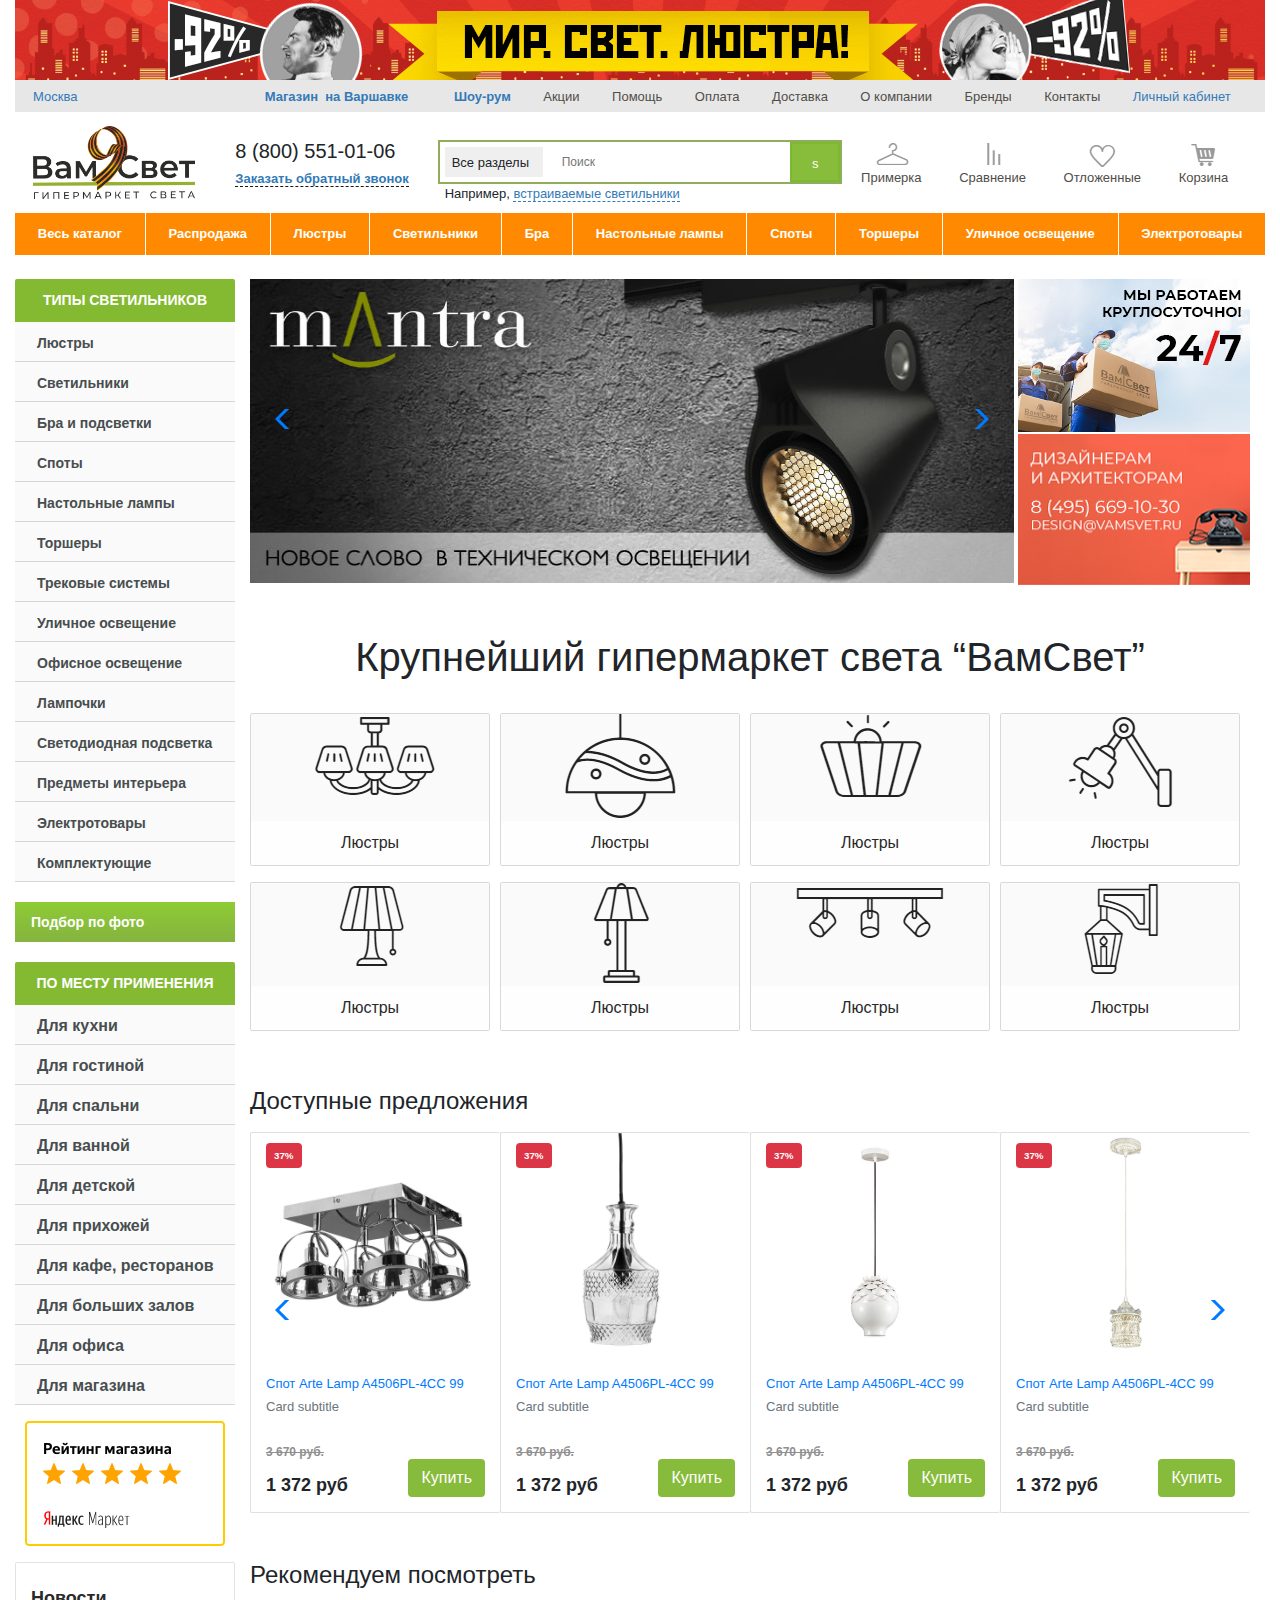
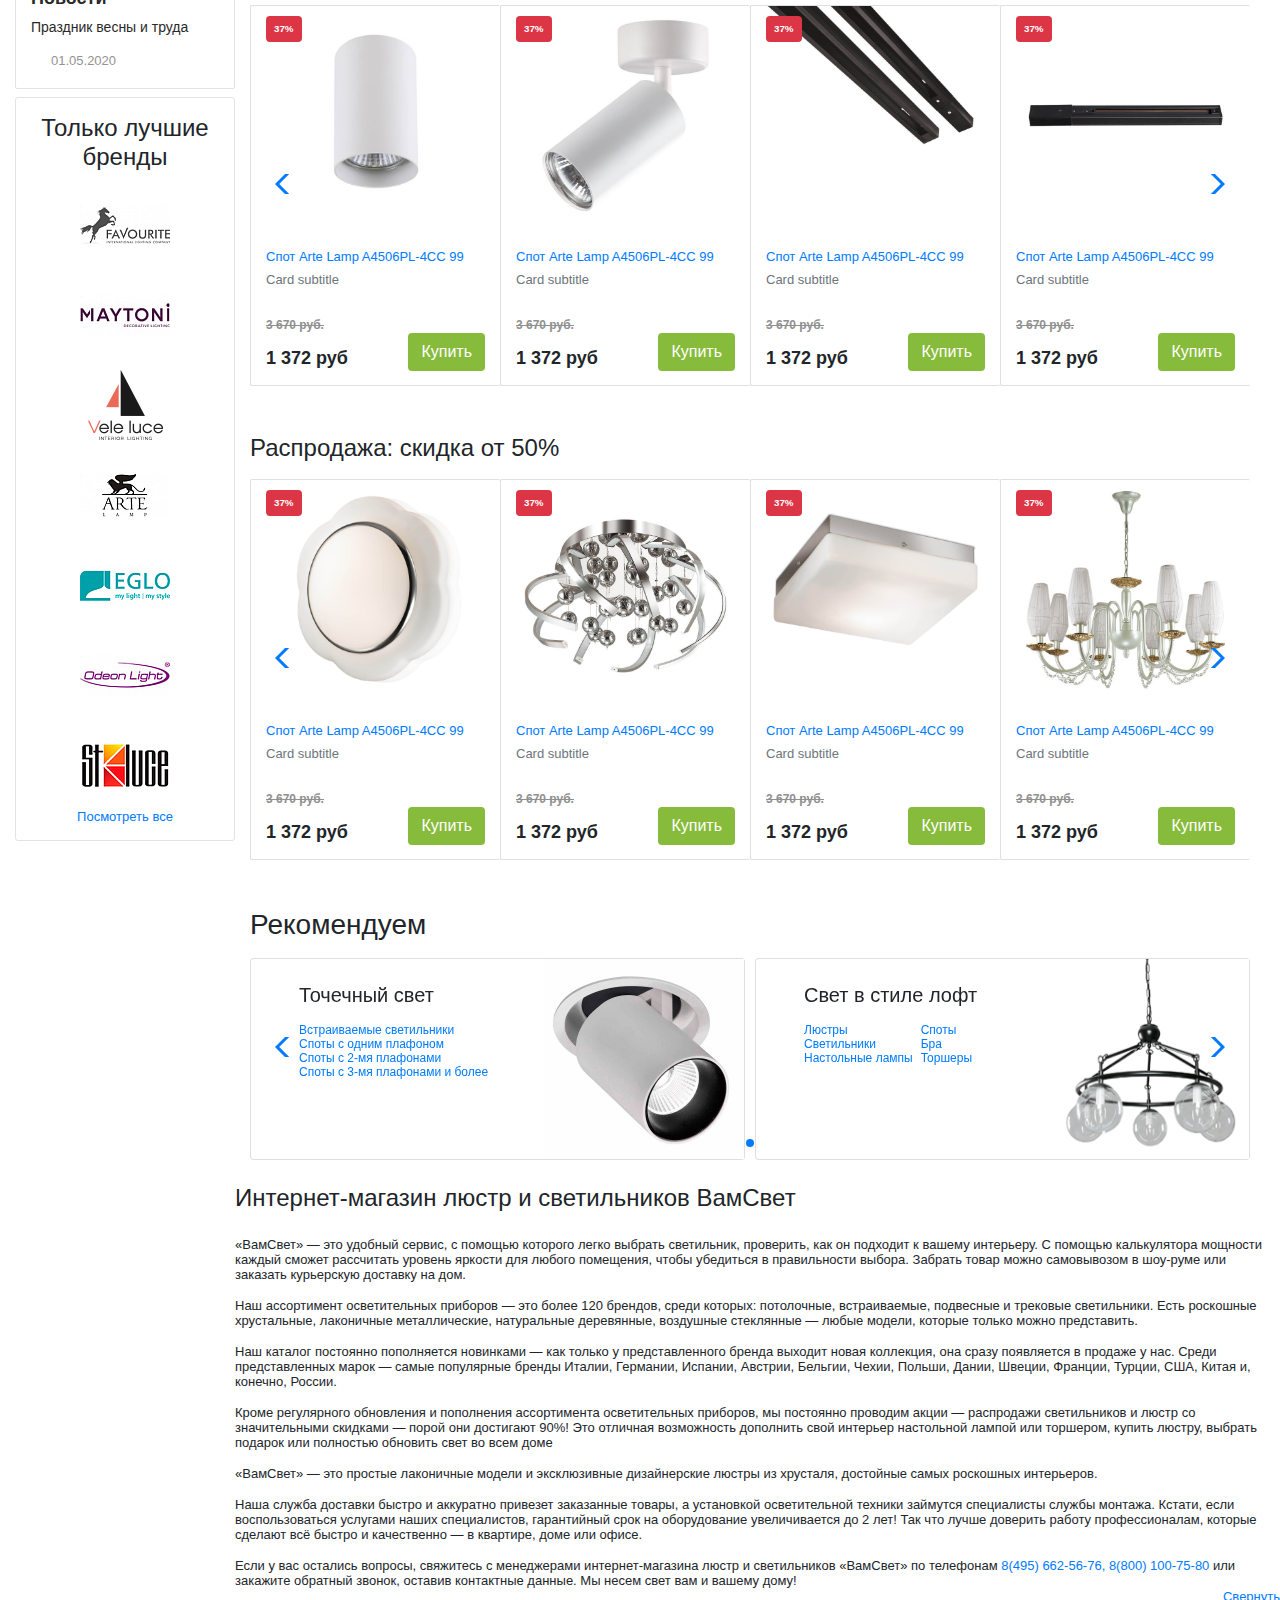
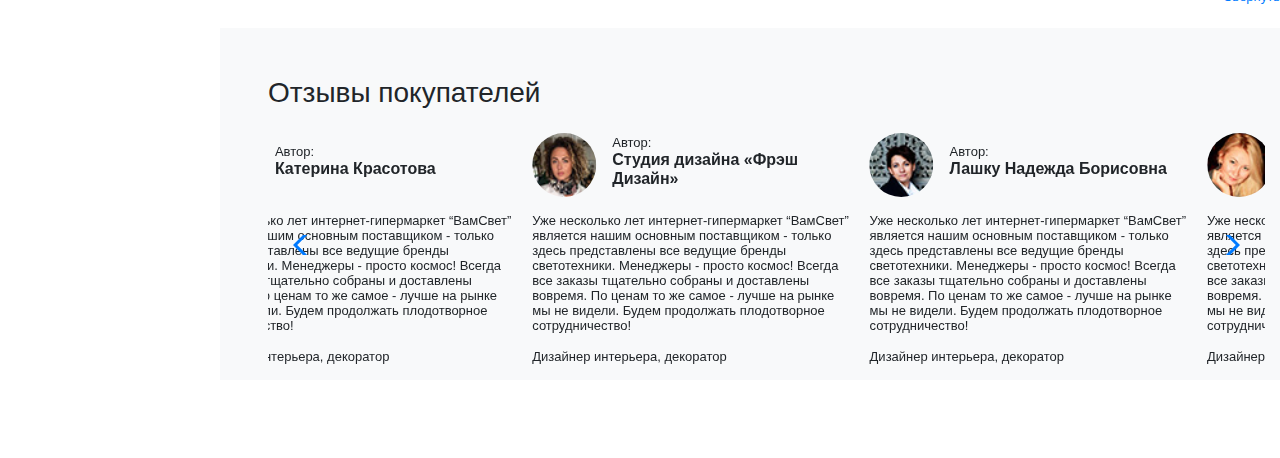
==== index.html @ 1ed05679 "Next commit" ====
<!DOCTYPE html>
<html lang="en">

<head>
    <meta charset="UTF-8">
    <meta name="viewport" content="width=device-width, initial-scale=1, shrink-to-fit=no">
    <title>Document</title>
    <link rel="stylesheet" href="css/bootstrap.min.css">
    <link rel="stylesheet" href="css/swiper.min.css">
    <link rel="stylesheet" href="css/style.css">
</head>

<body>

    <div class="wrapper">
        <div id="header" class="d-xl-none d-lg-none d-block d-sm-block d-md-block">
            <div class="header__content header-container">
                <div class="d-flex justify-content-between align-items-center">
                    <span class="header-btn">&#9776;</span>
                    <img src="img/header/vslogo_9mm.png" class="d-none d-sm-block d-md-block" width="70" alt="">
                    <div class="header-form d-none d-sm-none d-md-none">
                        <input type="text">
                    </div>
                    <img src="img/header/header-img-1.PNG">
                    <img src="img/header/header-img-2.PNG">
                    <img src="img/header/header-img-3.PNG">
                    <img src="img/header/header-img-4.PNG">
                    <img src="img/header/header-img-5.PNG">
                    <img src="img/header/header-img-6.PNG">
                    <a href="#" class="nav-1__link_1 d-md-block d-sm-block d-none">Личный ка...</a>
                </div>

            </div>
        </div>
        <div class="container">
            <div class="row top-nav">
                <div class="col-12">
                    <a href="#">
                        <img src="img/bg-h.jpeg"
                            class="mx-100 d-xl-block d-lg-block d-md-none d-sm-none d-none m-auto" />
                        <img src="img/bg-h-mob.jpeg"
                            class="mx-100 d-xl-none d-lg-none d-md-block d-sm-block d-block m-auto">
                    </a>
                </div>
            </div>
            <div class="row px-18 nav-1 no-gutters d-none d-sm-none d-md-none d-lg-flex d-xl-flex">
                <div class="col-xl-2 col-lg-1">
                    <a href="#" class="d-block nav-1__links">Москва</a>
                </div>
                <div class="col-xl-2 col-lg-1 d-flex justify-content-around">
                    <a href="#" class="nav-1__link nav-1__links   font-weight-bold">Магазин &nbsp;<span
                            class="d-xl-inline d-lg-none">
                            на Варшавке</span></a>
                </div>
                <div class="col-xl-8 col-lg-10 d-flex justify-content-around">
                    <a href="#" class="nav-1__link nav-1__links   font-weight-bold">Шоу-рум</a>
                    <a href="#" class="nav-1__link">Акции</a>
                    <a href="#" class="nav-1__link">Помощь</a>
                    <a href="#" class="nav-1__link">Оплата</a>
                    <a href="#" class="nav-1__link">Доставка</a>
                    <div class="dropdown">
                        <a href="#" class="nav-1__link">О компании</a>
                        <div class="dropdown-content">
                            <a href="#">Новости</a>
                            <a href="#">Статьи</a>
                            <a href="#">Онлайн-примерочная</a>
                            <a href="#">Подбор освещения по фото</a>
                            <a href="#">Фотогалерия</a>
                        </div>
                    </div>
                    <a href="#" class="nav-1__link">Бренды</a>
                    <a href="#" class="nav-1__link">Контакты</a>
                    <a href="#" class="nav-1__link nav-1__links  ">Личный кабинет</a>

                </div>
            </div>
            <div class="row px-18 py-14 nav-2 no-gutters d-none d-sm-none d-md-none d-lg-flex d-xl-flex">
                <div class="col-2">
                    <a href="#" class="nav-2__1-link">
                        <img src="img/header/vslogo_9m.png" class="mx-100">
                    </a>
                </div>
                <div class="col-2 nav-2-column-2">
                    <h5>8 (800) 551-01-06</h5>
                    <a href="#"><span>Заказать обратный звонок</span></a>
                </div>
                <div class="col-xl-4 col-lg-3">
                    <div class="nav-2-column-3">
                        <p>Все разделы</p>
                        <input type="text" placeholder="Поиск">
                        <button>s</button>
                        <div class="note">
                            <p>Например, <a href="#"><span>встраиваемые светильники</span></a></p>
                        </div>
                    </div>
                </div>
                <div class="col-xl-4 col-lg-4 ml-lg-3 m-xl-0 d-flex justify-content-around">
                    <div class="nav-2-column-4__block">
                        <img src="img/nav-2__img/nav-2-_img-1.PNG" class="ml-auto mr-auto" alt="">
                        <a href="#" class="dropdown">Примерка
                            <div class="dropdown-content nav-2-column-4__block__drop">
                                <h3>Примерка товары</h3>
                                <p>Добавьте товары для примерки</p>
                            </div>
                        </a>

                    </div>
                    <div class="nav-2-column-4__block">
                        <img src="img/nav-2__img/nav-2-_img-2.PNG" class="nav-2-column-4__block-img-2 ml-auto mr-auto"
                            alt="">
                        <a href="#" class="dropdown">Сравнение
                            <div class="dropdown-content nav-2-column-4__block__drop">
                                <h3>Сравнение товаров</h3>
                                <p>Добавьте товары для сравнение</p>
                            </div>
                        </a>
                    </div>
                    <div class="nav-2-column-4__block">
                        <img src="img/nav-2__img/nav-2-_img-3.PNG" class="ml-auto mr-auto" alt="">
                        <a href="#" class="dropdown">Отложенные
                            <div class="dropdown-content nav-2-column-4__block__drop">
                                <h3>Отложенные товары</h3>
                                <p>Отложите понравившиеся товары</p>
                            </div>
                        </a>
                    </div>
                    <div class="nav-2-column-4__block">
                        <img src="img/nav-2__img/nav-2-_img-4.PNG" class="ml-auto mr-auto" alt="">
                        <a href="#" class="dropdown">Корзина
                            <div class="dropdown-content nav-2-column-4__block__drop">
                                <h3>Корзина</h3>
                                <p>Добавьте товары для покупки</p>
                            </div>
                        </a>
                    </div>
                </div>
            </div>
            <div class="row no-gutters nav-3 mb-4 d-none d-sm-none d-md-none d-xl-flex d-lg-flex">
                <ul id="nav" class="col-12">
                    <li><a href="#">Весь каталог</a></li>
                    <li><a href="#">Распродажа</a></li>
                    <li><a href="#">Люстры</a></li>
                    <li><a href="#">Светильники</a></li>
                    <li><a href="#">Бра</a></li>
                    <li><a href="#">Настольные лампы</a></li>
                    <li><a href="#">Споты</a></li>
                    <li><a href="#">Торшеры</a></li>
                    <li><a href="#">Уличное освещение</a></li>
                    <li><a href="#">Электротовары</a></li>
                </ul>
            </div>
        </div>
        <div class="main mt-md-4 mt-sm-4 mt-4">
            <div class="container">
                <div class="row no-gutters">
                    <div class="col-xl-3 col-lg-3 aside d-xl-block d-lg-block d-md-none d-sm-none d-none">
                        <aside class="row-3-left-aside" id="accordion-1">
                            <h4 class="row-3-left-aside__title">ТИПЫ СВЕТИЛЬНИКОВ</h4>
                            <h3 class="h3"><a href="#">Люстры</a></h3>
                            <nav class="d-flex flex-column aside-nav">
                                <a href="#">Подвесные</a>
                                <a href="#">Потолочные</a>
                                <a href='#'>Каскадные</a>
                                <a href='#'>Хрустальные люстры</a>
                                <a href='#'>Люстры-вентиляторы</a>
                                <a href='#'>Большие люстры</a>
                                <a href='#'>Люстры на штанге</a>
                            </nav>
                            <h3 class="h3"><a href="#">Светильники</a></h3>
                            <nav class="d-flex flex-column aside-nav">
                                <a href="#">Подвесные</a>
                                <a href="#">Потолочные</a>
                                <a href="#">Настенные</a>
                                <a href="#">Настенно-потолочные</a>
                                <a href="#">Лофт светильники</a>
                                <a href="#">Гипсовые светильники</a>
                                <a href="#">Накладные светильники</a>
                                <a href="#">Встраиваемые</a>
                                <a href="#">Точечные светильники</a>
                                <a href="#">Мебельные</a>
                                <a href="#">Для растений</a>
                            </nav>

                            <h3 class="h3"><a href="#">Бра и подсветки</a></h3>
                            <nav class="d-flex flex-column aside-nav">
                                <a href="#">С 1 плафоном</a>
                                <a href="#">С 2 плафоном</a>
                                <a href="#">С 3 плафоном</a>
                                <a href="#">Гибкие бра</a>
                                <a href="#">Подсветка для зеркал</a>
                                <a href="#">Подсветка для картин</a>
                            </nav>
                            <h3 class="h3"><a href="#">Споты</a></h3>
                            <nav class="d-flex flex-column aside-nav">
                                <a href="#">С 1 плафоном</a>
                                <a href="#">С 2 плафоном</a>
                                <a href="#">С 3 плафоном</a>
                                <a href="#">Встраиваемые споты</a>
                                <a href="#">Накладные споты</a>
                            </nav>
                            <h3 class="h3"><a href="#">Настольные лампы</a></h3>
                            <nav class="d-flex flex-column aside-nav">
                                <a href="#">Декоративные</a>
                                <a href="#">Офисные</a>
                                <a href="#">Детские</a>
                                <a href="#">На прищепке</a>
                                <a href="#">На струбцине</a>
                            </nav>
                            <h3 class="h3"><a href="#">Торшеры</a></h3>
                            <nav class="d-flex flex-column aside-nav">
                                <a href="#">С 1 плафоном</a>
                                <a href="#">С 2 и более плафонами</a>
                                <a href="#">Со столиком</a>
                                <a href="#">На треноге</a>
                                <a href="#">Для чтения</a>
                                <a href="#">Изогнутые</a>
                            </nav>
                            <h3 class="h3"><a href="#">Трековые системы</a></h3>
                            <nav class="d-flex flex-column aside-nav">
                                <a href="#">Подвесные</a>
                                <a href="#">Потолочные</a>
                            </nav>
                            <h3 class="h3"><a href="#">Уличное освещение</a></h3>
                            <nav class="d-flex flex-column aside-nav">
                                <a href="#">Подвесные</a>
                                <a href="#">Потолочные</a>
                            </nav>
                            <h3 class="h3"><a href="#">Офисное освещение</a></h3>
                            <nav class="d-flex flex-column aside-nav">
                                <a href="#">Подвесные</a>
                                <a href="#">Потолочные</a>
                            </nav>
                            <h3 class="h3"><a href="#">Лампочки</a></h3>
                            <nav class="d-flex flex-column aside-nav">
                                <a href="#">Подвесные</a>
                                <a href="#">Потолочные</a>
                            </nav>
                            <h3 class="h3"><a href="#">Светодиодная подсветка</a></h3>
                            <nav class="d-flex flex-column aside-nav">
                                <a href="#">Подвесные</a>
                                <a href="#">Потолочные</a>
                            </nav>
                            <h3 class="h3"><a href="#">Предметы интерьера</a></h3>
                            <nav class="d-flex flex-column aside-nav">
                                <a href="#">Подвесные</a>
                                <a href="#">Потолочные</a>
                            </nav>
                            <h3 class="h3"><a href="#">Электротовары</a></h3>
                            <nav class="d-flex flex-column aside-nav">
                                <a href="#">Подвесные</a>
                                <a href="#">Потолочные</a>
                            </nav>
                            <h3 class="h3"><a href="#">Комплектующие</a></h3>
                            <nav class="d-flex flex-column aside-nav">
                                <a href="#">Подвесные</a>
                                <a href="#">Потолочные</a>
                            </nav>
                        </aside>
                        <aside class="row-3-left-aside-1" id="accordion-2">
                            <button class="aside-btn">Подбор по фото</button>
                            <h4 class="row-3-left-aside__title">ПО МЕСТУ ПРИМЕНЕНИЯ</h4>
                            <h3 class="h3"><a href="#">Для кухни</a></h3>
                            <nav class="d-flex flex-column aside-nav">
                                <a href="#" class="">Подвесные</a>
                                <a href="#" class="">Потолочные</a>
                            </nav>
                            <h3 class="h3"><a href="#">Для гостиной</a></h3>
                            <nav class="d-flex flex-column aside-nav">
                                <a href="#" class="">Подвесные</a>
                                <a href="#" class="">Потолочные</a>
                            </nav>
                            <h3 class="h3"><a href="#">Для спальни</a></h3>
                            <nav class="d-flex flex-column aside-nav">
                                <a href="#" class="">Подвесные</a>
                                <a href="#" class="">Потолочные</a>
                            </nav>
                            <h3 class="h3"><a href="#">Для ванной</a></h3>
                            <nav class="d-flex flex-column aside-nav">
                                <a href="#" class="">Подвесные</a>
                                <a href="#" class="">Потолочные</a>
                            </nav>
                            <h3 class="h3"><a href="#">Для детской</a></h3>
                            <nav class="d-flex flex-column aside-nav">
                                <a href="#" class="">Подвесные</a>
                                <a href="#" class="">Потолочные</a>
                            </nav>
                            <h3 class="h3"><a href="#">Для прихожей</a></h3>
                            <nav class="d-flex flex-column aside-nav">
                                <a href="#" class="">Подвесные</a>
                                <a href="#" class="">Потолочные</a>
                            </nav>
                            <h3 class="h3"><a href="#">Для кафе, ресторанов</a></h3>
                            <nav class="d-flex flex-column aside-nav">
                                <a href="#" class="">Подвесные</a>
                                <a href="#" class="">Потолочные</a>
                            </nav>
                            <h3 class="h3"><a href="#">Для больших залов</a></h3>
                            <nav class="d-flex flex-column aside-nav">
                                <a href="#" class="">Подвесные</a>
                                <a href="#" class="">Потолочные</a>
                            </nav>
                            <h3 class="h3"><a href="#">Для офиса</a></h3>
                            <nav class="d-flex flex-column aside-nav">
                                <a href="#" class="">Подвесные</a>
                                <a href="#" class="">Потолочные</a>
                            </nav>
                            <h3 class="h3"><a href="#">Для магазина</a></h3>
                            </details>
                        </aside>
                        <div class="mt-3 mb-3 text-center">
                            <img src="img/rating.png">
                        </div>
                        <div class="row-3__news">
                            <a href="#">Новости</a>
                            <a href="#">Праздник весны и труда</a>
                            <div class="row-3__news_date">01.05.2020</div>
                        </div>
                        <div class="row-3__brands">
                            <h4>Только лучшие бренды</h4>
                            <nav class="brands-nav">
                                <a href="#"><img src="img/Logo-2.jpg"></a>
                                <a href="#"><img src="img/Logo-3.jpg"></a>
                                <a href="#"><img src="img/Logo-4.png"></a>
                                <a href="#"><img src="img/Logo-5.png"></a>
                                <a href="#"><img src="img/Logo-6.png"></a>
                                <a href="#"><img src="img/Logo-7.jpg"></a>
                                <a href="#"><img src="img/Logo-8.png"></a>
                            </nav>
                            <a href="#">Посмотреть все</a>
                        </div>
                    </div>
                    <div class="col-xl-9 col-lg-9 main-content col-md-12 col-sm-12 col-12">
                        <div class="row no-gutters px-15">
                            <div class="col-xl-9 col-lg-10 first-slider col-md-12 col-sm-12 col-12  pr-1">
                                <div class="swiper-container swiper-container_3">
                                    <div class="swiper-wrapper">
                                        <div class="swiper-slide">
                                            <img src="img/slider/slide_1.jpg" class="mx-100 my-304">
                                        </div>
                                        <div class="swiper-slide">
                                            <img src="img/slider/slide_2.jpg" class="mx-100 my-304">
                                        </div>
                                        <div class="swiper-slide">
                                            <img src="img/slider/slide_3.jpg" class="mx-100 my-304">
                                        </div>
                                        <div class="swiper-slide">
                                            <img src="img/slider/slide_4.jpg" class="mx-100 my-304">
                                        </div>
                                    </div>

                                    <!-- Add Arrows -->
                                    <div class="swiper-button-next"></div>
                                    <div class="swiper-button-prev"></div>
                                </div>
                            </div>
                            <div
                                class="col-xl-3 col-lg-2 my-304 right-aside d-xl-block d-lg-block d-md-none d-sm-none d-none">
                                <div class="right-aside__img_block">
                                    <img src="img/slider/aside_img_1.png" class="mx-100 my-100" alt="">
                                </div>
                                <div class="w-100  mb-1"></div>
                                <div class="right-aside__img_block">
                                    <img src="img/slider/aside_img_2.png" class="mx-100 my-100" alt="">
                                </div>
                            </div>
                        </div>

                        <div class="row no-gutters px-15 mt-5">
                            <div class="col">
                                <h1 class="ml-auto mr-auto text-center">Крупнейший гипермаркет света “ВамСвет”</h1>
                            </div>
                            <div class="w-100 mb-4"></div>
                            <div class="col">
                                <div
                                    class="row no-gutters flex-xl-nowrap flex-lg-nowrap flex-md-nowrap flex-sm-wrap flex-wrap">
                                    <div class="col-xl-3 col-lg-3 col-md-3 col-sm-12 col-12 mb-2">
                                        <div class="box d-xl-flex d-lg-flex d-md-block d-sm-flex d-flex">
                                            <div class="box-img">
                                                <img src="img/main-img/main-img.PNG" class="mx-100 my-100" alt="">
                                            </div>
                                            <div class="box-link">
                                                <a href="#">Люстры</a>
                                            </div>
                                            <nav
                                                class="box-nav text-center d-none d-sm-none d-md-block d-lg-block d-lg-block">
                                                <a href='#'>Потолочные</a>
                                                <a href='#'>Подвесные</a>
                                                <a href='#'>Каскадные</a>
                                                <a href='#'>Хрустальные люстры</a>
                                                <a href='#'>Люстры-вентиляторы</a>
                                                <a href='#'>Большие люстры</a>
                                                <a href='#'>Люстры на штанге</a>
                                            </nav>
                                        </div>
                                    </div>
                                    <div class="col-xl-3 col-lg-3 col-md-3 col-sm-12 col-12 mb-2">
                                        <div class="box d-xl-flex d-lg-flex d-md-block d-sm-flex d-flex">
                                            <div class="box-img">
                                                <img src="img/main-img/main-img-1.PNG" class="mx-100 my-100" alt="">
                                            </div>
                                            <div class="box-link">
                                                <a href="#">Люстры</a>
                                            </div>
                                            <nav
                                                class="box-nav text-center d-none d-sm-none d-md-block d-lg-block d-lg-block">
                                                <a href='#'>Потолочные</a>
                                                <a href='#'>Подвесные</a>
                                                <a href='#'>Каскадные</a>
                                                <a href='#'>Хрустальные люстры</a>
                                                <a href='#'>Люстры-вентиляторы</a>
                                                <a href='#'>Большие люстры</a>
                                                <a href='#'>Люстры на штанге</a>
                                            </nav>
                                        </div>
                                    </div>
                                    <div class="col-xl-3 col-lg-3 col-md-3 col-sm-12 col-12 mb-2">
                                        <div class="box d-xl-flex d-lg-flex d-md-block d-sm-flex d-flex">
                                            <div class="box-img">
                                                <img src="img/main-img/main-img-2.PNG" class="mx-100 my-100" alt="">
                                            </div>
                                            <div class="box-link">
                                                <a href="#">Люстры</a>
                                            </div>
                                            <nav
                                                class="box-nav text-center d-none d-sm-none d-md-block d-lg-block d-lg-block">
                                                <a href='#'>Потолочные</a>
                                                <a href='#'>Подвесные</a>
                                                <a href='#'>Каскадные</a>
                                                <a href='#'>Хрустальные люстры</a>
                                                <a href='#'>Люстры-вентиляторы</a>
                                                <a href='#'>Большие люстры</a>
                                                <a href='#'>Люстры на штанге</a>
                                            </nav>
                                        </div>
                                    </div>
                                    <div class="col-xl-3 col-lg-3 col-md-3 col-sm-12  col-12 mb-2">
                                        <div class="box d-xl-flex d-lg-flex d-md-block d-sm-flex d-flex">
                                            <div class="box-img">
                                                <img src="img/main-img/main-img-3.PNG" class="mx-100 my-100" alt="">
                                            </div>
                                            <div class="box-link">
                                                <a href="#">Люстры</a>
                                            </div>
                                            <nav
                                                class="box-nav text-center d-none d-sm-none d-md-block d-lg-block d-lg-block">
                                                <a href='#'>Потолочные</a>
                                                <a href='#'>Подвесные</a>
                                                <a href='#'>Каскадные</a>
                                                <a href='#'>Хрустальные люстры</a>
                                                <a href='#'>Люстры-вентиляторы</a>
                                                <a href='#'>Большие люстры</a>
                                                <a href='#'>Люстры на штанге</a>
                                            </nav>
                                        </div>
                                    </div>

                                </div>
                                <div class="w-100 mb-2"></div>
                                <div
                                    class="row no-gutters flex-xl-nowrap flex-lg-nowrap flex-md-nowrap flex-sm-wrap flex-wrap">
                                    <div class="col-xl-3 col-lg-3 col-md-3 col-sm-12 col-12 mb-2">
                                        <div class="box d-xl-flex d-lg-flex d-md-block d-sm-flex d-flex">
                                            <div class="box-img">
                                                <img src="img/main-img/main-img-4.PNG" class="mx-100 my-100" alt="">
                                            </div>
                                            <div class="box-link">
                                                <a href="#">Люстры</a>
                                            </div>
                                            <nav
                                                class="box-nav text-center d-none d-sm-none d-md-block d-lg-block d-lg-block">
                                                <a href='#'>Потолочные</a>
                                                <a href='#'>Подвесные</a>
                                                <a href='#'>Каскадные</a>
                                                <a href='#'>Хрустальные люстры</a>
                                                <a href='#'>Люстры-вентиляторы</a>
                                                <a href='#'>Большие люстры</a>
                                                <a href='#'>Люстры на штанге</a>
                                            </nav>
                                        </div>
                                    </div>
                                    <div class="col-xl-3 col-lg-3 col-md-3 col-sm-12 col-12 mb-2">
                                        <div class="box d-xl-flex d-lg-flex d-md-block d-sm-flex d-flex">
                                            <div class="box-img">
                                                <img src="img/main-img/main-img-5.PNG" class="mx-100 my-100" alt="">
                                            </div>
                                            <div class="box-link">
                                                <a href="#">Люстры</a>
                                            </div>
                                            <nav
                                                class="box-nav text-center d-none d-sm-none d-md-block d-lg-block d-lg-block">
                                                <a href='#'>Потолочные</a>
                                                <a href='#'>Подвесные</a>
                                                <a href='#'>Каскадные</a>
                                                <a href='#'>Хрустальные люстры</a>
                                                <a href='#'>Люстры-вентиляторы</a>
                                                <a href='#'>Большие люстры</a>
                                                <a href='#'>Люстры на штанге</a>
                                            </nav>
                                        </div>
                                    </div>
                                    <div class="col-xl-3 col-lg-3 col-md-3 col-sm-12 col-12 mb-2">
                                        <div class="box d-xl-flex d-lg-flex d-md-block d-sm-flex d-flex">
                                            <div class="box-img">
                                                <img src="img/main-img/main-img-6.PNG" class="mx-100 my-100" alt="">
                                            </div>
                                            <div class="box-link">
                                                <a href="#">Люстры</a>
                                            </div>
                                            <nav
                                                class="box-nav text-center d-none d-sm-none d-md-block d-lg-block d-lg-block">
                                                <a href='#'>Потолочные</a>
                                                <a href='#'>Подвесные</a>
                                                <a href='#'>Каскадные</a>
                                                <a href='#'>Хрустальные люстры</a>
                                                <a href='#'>Люстры-вентиляторы</a>
                                                <a href='#'>Большие люстры</a>
                                                <a href='#'>Люстры на штанге</a>
                                            </nav>
                                        </div>
                                    </div>
                                    <div class="col-xl-3 col-lg-3 col-md-3 col-sm-12  col-12 mb-2">
                                        <div class="box d-xl-flex d-lg-flex d-md-block d-sm-flex d-flex">
                                            <div class="box-img">
                                                <img src="img/main-img/main-img-7.PNG" class="mx-100 my-100" alt="">
                                            </div>
                                            <div class="box-link">
                                                <a href="#">Люстры</a>
                                            </div>
                                            <nav
                                                class="box-nav text-center d-none d-sm-none d-md-block d-lg-block d-lg-block">
                                                <a href='#'>Потолочные</a>
                                                <a href='#'>Подвесные</a>
                                                <a href='#'>Каскадные</a>
                                                <a href='#'>Хрустальные люстры</a>
                                                <a href='#'>Люстры-вентиляторы</a>
                                                <a href='#'>Большие люстры</a>
                                                <a href='#'>Люстры на штанге</a>
                                            </nav>
                                        </div>
                                    </div>

                                </div>
                            </div>
                        </div>

                        <div class="row no-gutters px-15 mt-5">
                            <div class="col mb-2">
                                <h4>Доступные предложения</h4>
                            </div>
                        </div>

                        <div class="row no-gutters px-15">
                            <div class="swiper-container">
                                <div class="swiper-wrapper">
                                    <div class="swiper-slide">
                                        <div class="ownCard px-15">
                                            <a href="#" class="ownCardImgLink mb-4">
                                                <span class="badge badge-danger p-2">37%</span>
                                                <img src="img/gallery/row-3-cardImg-1.jpeg" class="mx-100" alt="">
                                            </a>
                                            <div class="ownCardInfo d-flex flex-column">
                                                <a href="#">Спот Arte Lamp A4506PL-4CC 99</a>
                                                <p class="text-muted pt-2">Card subtitle</p>
                                            </div> 
                                            <div class="ownCardBottom">
                                                <div class="ownCardBottom-text">
                                                    <p><s>3 670 руб.</s></p>
                                                    <p>1 372 руб</p>
                                                </div>
                                                <button class="btn">Купить</button>
                                            </div>
                                        </div>
                                    </div>
                                    <div class="swiper-slide">
                                        <div class="ownCard px-15">
                                            <a href="#" class="ownCardImgLink mb-4">
                                                <span class="badge badge-danger p-2">37%</span>
                                                <img src="img/gallery/row-3-cardImg-2.jpeg" class="mx-100" alt="">
                                            </a>
                                            <div class="ownCardInfo d-flex flex-column">
                                                <a href="#">Спот Arte Lamp A4506PL-4CC 99</a>
                                                <p class="text-muted pt-2">Card subtitle</p>
                                            </div> 
                                            <div class="ownCardBottom">
                                                <div class="ownCardBottom-text">
                                                    <p><s>3 670 руб.</s></p>
                                                    <p>1 372 руб</p>
                                                </div>
                                                <button class="btn">Купить</button>
                                            </div>
                                        </div>
                                    </div>
                                    <div class="swiper-slide">
                                        <div class="ownCard px-15">
                                            <a href="#" class="ownCardImgLink mb-4">
                                                <span class="badge badge-danger p-2">37%</span>
                                                <img src="img/gallery/row-3-cardImg-3.jpeg" class="mx-100" alt="">
                                            </a>
                                            <div class="ownCardInfo d-flex flex-column">
                                                <a href="#">Спот Arte Lamp A4506PL-4CC 99</a>
                                                <p class="text-muted pt-2">Card subtitle</p>
                                            </div> 
                                            <div class="ownCardBottom">
                                                <div class="ownCardBottom-text">
                                                    <p><s>3 670 руб.</s></p>
                                                    <p>1 372 руб</p>
                                                </div>
                                                <button class="btn">Купить</button>
                                            </div>
                                        </div>
                                    </div>
                                    <div class="swiper-slide">
                                        <div class="ownCard px-15">
                                            <a href="#" class="ownCardImgLink mb-4">
                                                <span class="badge badge-danger p-2">37%</span>
                                                <img src="img/gallery/row-3-cardImg-4.jpeg" class="mx-100" alt="">
                                            </a>
                                            <div class="ownCardInfo d-flex flex-column">
                                                <a href="#">Спот Arte Lamp A4506PL-4CC 99</a>
                                                <p class="text-muted pt-2">Card subtitle</p>
                                            </div> 
                                            <div class="ownCardBottom">
                                                <div class="ownCardBottom-text">
                                                    <p><s>3 670 руб.</s></p>
                                                    <p>1 372 руб</p>
                                                </div>
                                                <button class="btn">Купить</button>
                                            </div>
                                        </div>
                                </div>
                            </div>

                            <div class="swiper-button-next"></div>
                            <div class="swiper-button-prev"></div>
                        </div>

                    </div>

                    <div class="row no-gutters px-15 mt-5">
                        <div class="col mb-2">
                            <h4>Рекомендуем посмотреть</h4>
                        </div>
                    </div>

                    <div class="row no-gutters px-15">
                        <div class="swiper-container">
                            <div class="swiper-wrapper">
                                <div class="swiper-slide">
                                    <div class="ownCard px-15">
                                        <a href="#" class="ownCardImgLink mb-4">
                                            <span class="badge badge-danger p-2">37%</span>
                                            <img src="img/gallery/gallery-img_1.jpeg" class="mx-100" alt="">
                                        </a>
                                        <div class="ownCardInfo d-flex flex-column">
                                            <a href="#">Спот Arte Lamp A4506PL-4CC 99</a>
                                            <p class="text-muted pt-2">Card subtitle</p>
                                        </div> 
                                        <div class="ownCardBottom">
                                            <div class="ownCardBottom-text">
                                                <p><s>3 670 руб.</s></p>
                                                <p>1 372 руб</p>
                                            </div>
                                            <button class="btn">Купить</button>
                                        </div>
                                    </div>
                                </div>
                                <div class="swiper-slide">
                                    <div class="ownCard px-15">
                                        <a href="#" class="ownCardImgLink mb-4">
                                            <span class="badge badge-danger p-2">37%</span>
                                            <img src="img/gallery/gallery-img_2.jpeg" class="mx-100" alt="">
                                        </a>
                                        <div class="ownCardInfo d-flex flex-column">
                                            <a href="#">Спот Arte Lamp A4506PL-4CC 99</a>
                                            <p class="text-muted pt-2">Card subtitle</p>
                                        </div> 
                                        <div class="ownCardBottom">
                                            <div class="ownCardBottom-text">
                                                <p><s>3 670 руб.</s></p>
                                                <p>1 372 руб</p>
                                            </div>
                                            <button class="btn">Купить</button>
                                        </div>
                                    </div>
                                </div>
                                <div class="swiper-slide">
                                    <div class="ownCard px-15">
                                        <a href="#" class="ownCardImgLink mb-4">
                                            <span class="badge badge-danger p-2">37%</span>
                                            <img src="img/gallery/gallery-img_3.jpeg" class="mx-100" alt="">
                                        </a>
                                        <div class="ownCardInfo d-flex flex-column">
                                            <a href="#">Спот Arte Lamp A4506PL-4CC 99</a>
                                            <p class="text-muted pt-2">Card subtitle</p>
                                        </div> 
                                        <div class="ownCardBottom">
                                            <div class="ownCardBottom-text">
                                                <p><s>3 670 руб.</s></p>
                                                <p>1 372 руб</p>
                                            </div>
                                            <button class="btn">Купить</button>
                                        </div>
                                    </div>
                                </div>
                                <div class="swiper-slide">
                                    <div class="ownCard px-15">
                                        <a href="#" class="ownCardImgLink mb-4">
                                            <span class="badge badge-danger p-2">37%</span>
                                            <img src="img/gallery/gallery-img_4.jpeg" class="mx-100" alt="">
                                        </a>
                                        <div class="ownCardInfo d-flex flex-column">
                                            <a href="#">Спот Arte Lamp A4506PL-4CC 99</a>
                                            <p class="text-muted pt-2">Card subtitle</p>
                                        </div> 
                                        <div class="ownCardBottom">
                                            <div class="ownCardBottom-text">
                                                <p><s>3 670 руб.</s></p>
                                                <p>1 372 руб</p>
                                            </div>
                                            <button class="btn">Купить</button>
                                        </div>
                                    </div>
                            </div>
                        </div>

                        <div class="swiper-button-next"></div>
                        <div class="swiper-button-prev"></div>
                    </div>

                </div>

                <div class="row no-gutters px-15 mt-5">
                    <div class="col mb-2">
                        <h4>Распродажа: скидка от 50%</h4>
                    </div>
                </div>

                <div class="row no-gutters px-15">
                    <div class="swiper-container">
                        <div class="swiper-wrapper">
                            <div class="swiper-slide">
                                <div class="ownCard px-15">
                                    <a href="#" class="ownCardImgLink mb-4">
                                        <span class="badge badge-danger p-2">37%</span>
                                        <img src="img/gallery/sellout_img-1.jpeg" class="mx-100" alt="">
                                    </a>
                                    <div class="ownCardInfo d-flex flex-column">
                                        <a href="#">Спот Arte Lamp A4506PL-4CC 99</a>
                                        <p class="text-muted pt-2">Card subtitle</p>
                                    </div> 
                                    <div class="ownCardBottom">
                                        <div class="ownCardBottom-text">
                                            <p><s>3 670 руб.</s></p>
                                            <p>1 372 руб</p>
                                        </div>
                                        <button class="btn">Купить</button>
                                    </div>
                                </div>
                            </div>
                            <div class="swiper-slide">
                                <div class="ownCard px-15">
                                    <a href="#" class="ownCardImgLink mb-4">
                                        <span class="badge badge-danger p-2">37%</span>
                                        <img src="img/gallery/sellout_img-2.jpeg" class="mx-100" alt="">
                                    </a>
                                    <div class="ownCardInfo d-flex flex-column">
                                        <a href="#">Спот Arte Lamp A4506PL-4CC 99</a>
                                        <p class="text-muted pt-2">Card subtitle</p>
                                    </div> 
                                    <div class="ownCardBottom">
                                        <div class="ownCardBottom-text">
                                            <p><s>3 670 руб.</s></p>
                                            <p>1 372 руб</p>
                                        </div>
                                        <button class="btn">Купить</button>
                                    </div>
                                </div>
                            </div>
                            <div class="swiper-slide">
                                <div class="ownCard px-15">
                                    <a href="#" class="ownCardImgLink mb-4">
                                        <span class="badge badge-danger p-2">37%</span>
                                        <img src="img/gallery/sellout_img-3.jpeg" class="mx-100" alt="">
                                    </a>
                                    <div class="ownCardInfo d-flex flex-column">
                                        <a href="#">Спот Arte Lamp A4506PL-4CC 99</a>
                                        <p class="text-muted pt-2">Card subtitle</p>
                                    </div> 
                                    <div class="ownCardBottom">
                                        <div class="ownCardBottom-text">
                                            <p><s>3 670 руб.</s></p>
                                            <p>1 372 руб</p>
                                        </div>
                                        <button class="btn">Купить</button>
                                    </div>
                                </div>
                            </div>
                            <div class="swiper-slide">
                                <div class="ownCard px-15">
                                    <a href="#" class="ownCardImgLink mb-4">
                                        <span class="badge badge-danger p-2">37%</span>
                                        <img src="img/gallery/sellout_img-4.jpeg" class="mx-100" alt="">
                                    </a>
                                    <div class="ownCardInfo d-flex flex-column">
                                        <a href="#">Спот Arte Lamp A4506PL-4CC 99</a>
                                        <p class="text-muted pt-2">Card subtitle</p>
                                    </div> 
                                    <div class="ownCardBottom">
                                        <div class="ownCardBottom-text">
                                            <p><s>3 670 руб.</s></p>
                                            <p>1 372 руб</p>
                                        </div>
                                        <button class="btn">Купить</button>
                                    </div>
                                </div>
                        </div>
                    </div>

                    <div class="swiper-button-next"></div>
                    <div class="swiper-button-prev"></div>
                </div>

            </div>

            <div class="row no-gutters px-15 mt-5">
                <div class="col mb-2">
                    <h3>Рекомендуем</h3>
                </div>
            </div>

            <div class="row no-gutters px-15 mb-4">
                <div class="swiper-container_1 swiper-container">
                    <div class="swiper-wrapper">
                        <div class="swiper-slide">
                            <div class="card">
                                <div class="media">
                                    <div class="media-body pl-5 pt-4">
                                        <h5 class="mt-0 mb-3">Точечный свет</h5>
                                        <nav class="d-flex flex-column media-nav">
                                            <a href="#" class="media-link">Встраиваемые светильники</a>
                                            <a href="#" class="media-link">Споты с одним плафоном</a>
                                            <a href="#" class="media-link">Споты с 2-мя плафонами</a>
                                            <a href="#" class="media-link">Споты с 3-мя плафонами и более</a>
                                        </nav>
                                    </div>
                                    <img class="d-flex ml-3" src="img/rec_img_4.png" width="200" height="200"
                                        alt="Generic placeholder image">
                                </div>

                            </div>
                        </div>
                        <div class="swiper-slide">
                            <div class="card">
                                <div class="media">
                                    <div class="media-body pl-5 pt-4">
                                        <h5 class="mt-0 mb-3">Свет в стиле лофт</h5>
                                        <nav class="d-flex media-nav">
                                            <div class="d-flex flex-column mr-2">
                                                <a href="#" class="media-link">Люстры</a>
                                                <a href="#" class="media-link">Светильники</a>
                                                <a href="#" class="media-link">Настольные лампы</a>
                                            </div>
                                            <div class="d-flex flex-column">
                                                <a href="#" class="media-link">Споты</a>
                                                <a href="#" class="media-link">Бра</a>
                                                <a href="#" class="media-link">Торшеры</a>
                                            </div>

                                        </nav>
                                    </div>
                                    <img class="d-flex ml-3" src="img/rec_img_2.png" width="200" height="200"
                                        alt="Generic placeholder image">
                                </div>
                            </div>
                        </div>
                        <div class="swiper-slide">
                            <div class="card">
                                <div class="media">
                                    <div class="media-body pl-5 pt-4">
                                        <h5 class="mt-0 mb-3">Освещение для натяжных потолков</h5>
                                        <nav class="d-flex flex-column media-nav">
                                            <a href="#" class="media-link">Люстры</a>
                                            <a href="#" class="media-link">Светильники</a>
                                        </nav>
                                    </div>
                                    <img class="d-flex ml-3" src="img/rec_img_1.png" width="200" height="200"
                                        alt="Generic placeholder image">
                                </div>
                            </div>
                        </div>
                    </div>
                    <div class="swiper-pagination"></div>   
                    <div class="swiper-button-next"></div>
                    <div class="swiper-button-prev"></div>
                </div>
            </div>

            <div class="row mb-3 px-15">
                <h4>Интернет-магазин люстр и светильников ВамСвет</h4>
            </div>
            <div class="row position-relative mb-4 px-15">
                <p class="internetShop__description">«ВамСвет» — это удобный сервис, с помощью которого легко
                    выбрать
                    светильник, проверить, как он подходит к вашему интерьеру. С помощью калькулятора мощности
                    каждый
                    сможет рассчитать уровень яркости для любого помещения, чтобы убедиться в правильности выбора.
                    Забрать товар можно самовывозом в шоу-руме или заказать курьерскую доставку на дом.</p>
                <p class="internetShop__description">Наш ассортимент осветительных приборов — это более 120 брендов,
                    среди которых: потолочные, встраиваемые, подвесные и трековые светильники. Есть роскошные
                    хрустальные, лаконичные металлические, натуральные деревянные, воздушные стеклянные — любые
                    модели,
                    которые только можно представить.</p>
                <p class="internetShop__description">Наш каталог постоянно пополняется новинками — как только у
                    представленного бренда выходит новая коллекция, она сразу появляется в продаже у нас. Среди
                    представленных марок — самые популярные бренды Италии, Германии, Испании, Австрии, Бельгии,
                    Чехии,
                    Польши, Дании, Швеции, Франции, Турции, США, Китая и, конечно, России.</p>
                <p class="internetShop__description">Кроме регулярного обновления и пополнения ассортимента
                    осветительных приборов, мы постоянно проводим акции — распродажи светильников и люстр со
                    значительными скидками — порой они достигают 90%! Это отличная возможность дополнить свой
                    интерьер
                    настольной лампой или торшером, купить люстру, выбрать подарок или полностью обновить свет во
                    всем
                    доме</p>
                <p class="internetShop__description">«ВамСвет» — это простые лаконичные модели и эксклюзивные
                    дизайнерские люстры из хрусталя, достойные самых роскошных интерьеров.</p>
                <p class="internetShop__description">Наша служба доставки быстро и аккуратно привезет заказанные
                    товары,
                    а установкой осветительной техники займутся специалисты службы монтажа. Кстати, если
                    воспользоваться
                    услугами наших специалистов, гарантийный срок на оборудование увеличивается до 2 лет! Так что
                    лучше
                    доверить работу профессионалам, которые сделают всё быстро и качественно — в квартире, доме или
                    офисе.</p>
                <p class="internetShop__description">Если у вас остались вопросы, свяжитесь с менеджерами
                    интернет-магазина люстр и светильников «ВамСвет» по телефонам
                    <a href="#">8(495) 662-56-76, 8(800) 100-75-80</a> или закажите обратный звонок, оставив
                    контактные
                    данные. Мы несем свет вам и вашему дому!
                </p>
                <a href="#" class="position-absolute right-0 bottom-0">Свернуть</a>
            </div>

            <div class="row bg-light mb-5 d-xl-flex d-lg-flex d-md-none d-sm-none d-none">
                <div class="col-12 pl-5 pt-5">
                    <h3>Отзывы покупателей</h3>
                </div>
                <div class="col pl-5 pt-3">
                    <div class="swiper-container_2 swiper-container">
                        <div class="swiper-wrapper">
                            <div class="swiper-slide">
                                <div class="media  d-flex align-items-start mb-3">
                                    <img class="d-flex mr-3 rounded-circle" src="img/review_1.jpg"
                                        style="width: 64px; height: 64px;">
                                    <div class="media-body align-self-center d-flex flex-column">
                                        <span class="mt-0">Автор:</span>
                                        <h6><strong>Студия дизайна «Фрэш Дизайн»</strong></h6>
                                    </div>
                                </div>
                                <div class="content-buyers">
                                    <p>
                                        Уже несколько лет интернет-гипермаркет “ВамСвет” является нашим основным
                                        поставщиком - только здесь
                                        представлены все ведущие бренды светотехники. Менеджеры - просто космос!
                                        Всегда все заказы тщательно
                                        собраны и доставлены вовремя. По ценам то же самое - лучше на рынке мы не
                                        видели. Будем продолжать
                                        плодотворное сотрудничество!
                                    </p>
                                </div>
                                <div class="footer-buyers">
                                    <p>Дизайнер интерьера, декоратор</p>
                                </div>
                            </div>
                            <div class="swiper-slide">
                                <div class="media d-flex align-items-start mb-3">
                                    <img class="d-flex mr-3 rounded-circle" src="img/review_2.jpg"
                                        style="width: 64px; height: 64px;">
                                    <div class="media-body align-self-center d-flex flex-column">
                                        <span class="mt-0">Автор:</span>
                                        <h6><strong>Лашку Надежда Борисовна</strong></h6>
                                    </div>
                                </div>
                                <div class="content-buyers ">
                                    <p>
                                        Уже несколько лет интернет-гипермаркет “ВамСвет” является нашим основным
                                        поставщиком - только здесь
                                        представлены все ведущие бренды светотехники. Менеджеры - просто космос!
                                        Всегда все заказы тщательно
                                        собраны и доставлены вовремя. По ценам то же самое - лучше на рынке мы не
                                        видели. Будем продолжать
                                        плодотворное сотрудничество!
                                    </p>
                                </div>
                                <div class="footer-buyers">
                                    <p>Дизайнер интерьера, декоратор</p>
                                </div>
                            </div>
                            <div class="swiper-slide">
                                <div class="media  d-flex align-items-start mb-3">
                                    <img class="d-flex mr-3 rounded-circle" src="img/review_3.jpg"
                                        style="width: 64px; height: 64px;">
                                    <div class="media-body align-self-center d-flex flex-column">
                                        <span class="mt-0">Автор:</span>
                                        <h6><strong>Катерина Красотова</strong></h6>
                                    </div>
                                </div>
                                <div class="content-buyers content-buyers-3">
                                    <p>
                                        Уже несколько лет интернет-гипермаркет “ВамСвет” является нашим основным
                                        поставщиком - только здесь
                                        представлены все ведущие бренды светотехники. Менеджеры - просто космос!
                                        Всегда все заказы тщательно
                                        собраны и доставлены вовремя. По ценам то же самое - лучше на рынке мы не
                                        видели. Будем продолжать
                                        плодотворное сотрудничество!
                                    </p>
                                </div>
                                <div class="footer-buyers">
                                    <p>Дизайнер интерьера, декоратор</p>
                                </div>
                            </div>
                        </div>

                        <!-- <div class="swiper-pagination"></div> -->
                        <div class="swiper-button-next"></div>
                        <div class="swiper-button-prev"></div>
                    </div>
                </div>
           
            </div>




                </div>
            </div>
        </div>










    </div>





































    </div>
    <script src="js/swiper.min.js"></script>
    <script src="js/main.js"></script>
</body>

</html>
---- css/style.css ----
* {
    margin: 0;
    padding: 0;
    box-sizing: border-box;
}

html {
    scroll-behavior: smooth;
}

body {
    font: 13px Arial, Helvetica, sans-serif;
}

:root {
    --firstColor: #337ab7;
    --secondColor: #504d48;
    --thirdColor: #CC0000;
    --fourColor: #90ad59;
    --fiveColor: #E8E7E7;
}


a {
    text-decoration: none;
}

a:hover {
    text-decoration: none;
}

.mx-100 {
    max-width: 100%;
}

.container {
    position: relative;
    max-width: 1280px;
}


/*  own-paddings  */
.px-18 {
    padding-left: 18px;
    padding-right: 18px;
}

.py-14 {
    padding-top: 14px;
    padding-bottom: 14px;
}

.px-15 {
    padding: 0 15px;
}


/* header-block */

#header {
    padding: 21px 0 15px;
    position: fixed;
    top: 0;
    width: 100%;
    left: 0;
    margin: 0;
    z-index: 100;
    background-color: #fff;
    border-bottom: 2px solid #F6F6F6;
}

.header__content {
    min-height: 52px;
    margin: 0 auto;
}

@media screen and (max-width: 991px) {
    .header-container {
        max-width: 750px;
        padding: 0 15px;
    }
}

.header-btn {
    font-size: 30px;
    cursor: pointer
}


/*  nav-1-block */

.nav-1 {
    align-items: center;
    min-height: 32px;
    background-color: var(--fiveColor);
}

.nav-1__link {
    display: flex;
    align-items: center;
    height: 32px;
    padding: 0 12px;
}

@media screen and (max-width: 1200px) {
    .nav-1__link {
        padding: 0 5px;
    }
}

.nav-1__link:hover {
    background-color: #fff;
}

.nav-1__link {
    color: var(--secondColor);
}

.nav-1__links {
    color: var(--firstColor);
}

@media screen and (max-width: 992px) {
    .top-nav {
        margin-top: 90px;
    }
}


.dropdown {
    position: relative;
}

.dropdown-content {
    display: none;
    position: absolute;
    background-color: #fff;
    min-width: 260px;
    box-shadow: 0px 8px 16px 0px rgba(0, 0, 0, 0.2);
    z-index: 1000;
}

.dropdown-content a {
    color: black;
    padding: 12px 16px;
    text-decoration: none;
    display: block;
}

.dropdown-content a:hover {
    color: var(--thirdColor);
}

.dropdown:hover .dropdown-content {
    display: block;
}

.dropdown:hover a {
    background-color: #fff;
}


/* nav-2-block */

.nav-2__1-link {
    display: block;
    width: 162px;
    height: 100%;
}

.nav-2 {
    display: flex;
    align-items: center;
}

.nav-2-column-2>a>span {
    color: var(--firstColor);
    font-size: 13px;
    font-weight: bold;
    border-bottom: 1px dashed #171717;
}

@media screen and (max-width: 1140px) {
    .nav-2-column-2>h5 {
        font-size: 18px;
    }

    .nav-2-column-2 {
        margin-right: 30px;
        margin-left: 30px;
    }

    .nav-2-column-2>a>span {
        font-size: 11px;
    }
}

.nav-2-column-2>a:hover span {
    color: var(--thirdColor);
    transition: 500ms;
    border: none;
    -webkit-transition: 500ms;
    -moz-transition: 500ms;
    -ms-transition: 500ms;
    -o-transition: 500ms;
}



.nav-2-column-3 {
    position: relative;
    display: flex;
    border: 2px solid #90ad59;
}

.nav-2-column-3>p {
    display: flex;
    flex-wrap: nowrap;
    align-items: center;
    min-width: 98px;
    margin: 5px;
    background: #f0efef;
    padding-left: 7px;
}

.nav-2-column-3>input {
    font-size: 12px;
    color: #000;
    height: 40px;
    line-height: 40px;
    background: none;
    border: none;
    padding: 0 0 0 14px;
    outline: none;
}

.nav-2-column-3__photo {
    background: url("../img/header/camera2.svg") no-repeat;
    background-position: center;
    width: 40px;
    height: 40px;
    margin: 0px 10px;
    cursor: pointer;
    position: relative;
}

.nav-2-column-3>button {
    position: absolute;
    right: 0;
    min-width: 50px;
    border: 2px solid #7db832;
    height: 40px;
    line-height: 40px;
    text-align: center;
    background: #88bd3b;
    cursor: pointer;
    outline: none;
    vertical-align: bottom;
    color: #ffffff;
}

.nav-2-column-4__block {
    display: flex;
    justify-content: space-between;
    align-items: flex-start;
    flex-direction: column;
}

.nav-2-column-4__block>a {
    color: var(--secondColor)
}

.nav-2-column-4__block>a:hover {
    color: var(--fourColor);
    transition: 500ms;
    -webkit-transition: 500ms;
    -moz-transition: 500ms;
    -ms-transition: 500ms;
    -o-transition: 500ms;
}

.nav-2-column-4__block-img-2 {
    margin-top: -5px;
}

.nav-2-column-4__block__drop {
    position: absolute;
    left: -250px;
    top: 20px;
    width: 340px;
    border: 1px solid #eae9e9;
    background: #fff;
    border-radius: 2px;
    z-index: 99;
    margin-top: 10px;
}

.nav-2-column-4__block__drop>h3 {
    color: #000;
    padding: 10px 15px;
    font-size: 18px;
}

.nav-2-column-4__block__drop>p {
    color: #000;
    padding: 10px 15px 0 15px;
    border-top: 1px solid #dedede;
}

.note {
    bottom: -35px;
    position: absolute;
    margin-left: 5px;
    margin-top: 5px;
}

.note>p>a {
    color: var(--firstColor)
}

.note>p>a>span {
    border-bottom: 0.5px dashed #337ab7;
}

.note>p>a:hover span {
    border: none;
}

@media screen and (max-width: 1042px) {
    .note {
        font-size: 12px;
    }
}

/* nav-3 */

.nav-3 {
    height: 42px;
    background-color: #ff8a02;
}

#nav {
    list-style: none;
    margin: 0;
    display: flex;
    justify-content: space-between;
    align-items: center;
    height: 100%;
    padding: 0;
}

#nav>li {
    -webkit-box-flex: 1;
    -ms-flex-positive: 1;
    flex-grow: 1;
    height: 42px;
    line-height: 42px;
    white-space: nowrap;
    text-align: center;
}

#nav>li:not(:last-child) {
    border-right: 1px solid #fff;
}

#nav>li>a {
    display: block;
    padding: 0 20px;
    height: 100%;
    font-size: 14px;
    font-weight: bold;
    color: #ffffff;
}

#nav>li>a:hover {
    background-color: #67ae00;
}

@media screen and (max-width: 1299px) {
    #nav>li>a {
        padding: 0 12px;
        font-size: 13px;
    }
}


@media screen and (max-width: 1199px) {
    #nav>li>a {
        padding: 0 10px;
        font-size: 11px;
    }
}


/* aside */


.aside-nav>a {
    display: block;
    height: 38px;
    padding: 5px 5px 5px 42px;
    background-color: #FAFAFA;
    border-bottom: 1px solid #d6d6d6;
    color: var(--seondary-color);
}

.aside-nav>a:hover {
    background-color: #DFDFDF;
}

.row-3-left-aside__title {
    text-align: center;
    margin: 0;
    border-radius: 2px 2px 0 0;
    background: #83ba32;
    color: #fff;
    font: bold 14px/43px Arial, Helvetica, sans-serif;
}

.select {
    font-weight: normal;
    color: #ffffff;
}

.aside-btn {
    width: 100%;
    height: 40px;
    line-height: 38px;
    padding-left: 1rem;
    font-size: 14px;
    font-weight: bold;
    background-image: linear-gradient(to top, #84b33f, #8ecc34);
    border: none;
    text-align: left;
    color: #fff;
    margin-top: 20px;
    margin-bottom: 20px;
    cursor: pointer;
}

.aside-btn:hover {
    opacity: 0.8;
}

.row-3__news {
    grid-area: news;
    padding: 25px 5px 20px 15px;
    border: 1px solid #e3e3e3;
    border-radius: 2px;
    background: #fff;
    margin-bottom: 8px;
}

.row-3__news>a:nth-child(1) {
    display: block;
    font: bold 18px Arial, Helvetica, sans-serif;
    font-weight: bold;
    color: #292929;
    font-size: 18px;
}

.row-3__news>a:nth-child(2) {
    display: block;
    padding: 10px 0;
    font-size: 14px;
    color: #292929;
}

.row-3__news_date {
    margin: 8px 0 0;
    color: #939393;
    display: block;
    padding: 0 0 0 20px;
}

.row-3__brands {
    padding: 16px;
    margin-top: 4px;
    border-radius: 3px;
    border: solid 1px #e3e3e3;
    background-color: #ffffff;
    text-align: center;
    top: 50px;
    margin-bottom: 20px;
}

.row-3__brands>a {
    text-align: center;
    margin-top: 2.6rem;
}

.brands-nav>a {
    display: block;
    height: 90px;
    line-height: 90px;
}

#accordion-1>h3 {
    height: 40px;
    margin: 0;
    cursor: pointer;
    padding: 0 8px 0 22px;
    outline: none;
    background-color: #FAFAFA;
    border-bottom: 1px solid #d6d6d6;
    transition: 1s;
}

#accordion-1>h3>a {
    font: bold 14px/43px Arial, Helvetica, sans-serif;
    color: #484E4F;
    font-weight: bolder;
}

#accordion-1>nav {
    height: 0;
    overflow: hidden;
    color: #333;
    transition: height .5s;
    -webkit-transition: height .5s;
    -moz-transition: height .5s;
    -ms-transition: height .5s;
    -o-transition: height .5s;
}

#accordion-2>h3 {
    height: 40px;
    margin: 0;
    cursor: pointer;
    padding: 0 8px 0 22px;
    outline: none;
    background-color: #FAFAFA;
    border-bottom: 1px solid #d6d6d6;
    transition: 1s;
    -webkit-transition: 1s;
    -moz-transition: 1s;
    -ms-transition: 1s;
    -o-transition: 1s;
}

#accordion-2>h3>a {
    font-size: 1rem;
    color: #484E4F;
    font-weight: bolder;
}

#accordion-2>nav {
    height: 0;
    overflow: hidden;
    color: #333;
    transition: height .5s;
}



.aside {
    flex: 0 0 17.6%;
    max-width: 17.6%;
}


@media screen and (max-width: 1200px) {
    #accordion-1>h3>a {
        font-size: 11px;
    }    
    #accordion-2>h3>a {
        font-size: 12px;
    } 
}

/* slider */

@media screen and (min-width: 1200px) {
    .main-content {
        flex: 0 0 82.4%;
        max-width: 82.4%;
    }

    .first-slider {
        flex: 0 0 76.8%;
        max-width: 76.8%;
        min-height: 304px;
    }

    .right-aside {
        flex: 0 0 23.2%;
        max-width: 23.2%;
    }

}

@media screen and (min-width: 992px) {
    .main-content {
        flex: 0 0 82.4%;
        max-width: 82.4%;
    }

    .first-slider {
        flex: 0 0 76.8%;
        max-width: 76.8%;
        min-height: 304px;
    }

    .right-aside {
        flex: 0 0 23.2%;
        max-width: 23.2%;
    }
}



.swiper-container {
    max-width: 100%;
    max-height: 100%;
    margin-left: auto;
    margin-right: auto;
  }

@media screen and (max-width: 992px) {
    .swiper-container {
        max-width: 768px;
        margin-left: auto;
        margin-right: auto;
      } 
}  

  .my-304 {
      min-height: 304px;
  }
    
  .my-100 {
      min-height: 100%;
  }
  .right-aside__img_block {
      height: 151px;
  }

  /*  boxses  */

.box {
    border-radius: 2px;
    background: #fafafa;
    border: 1px solid #d9d9d9;
    position: relative;
    height: 100%;
    overflow: hidden;
    margin-right: 10px;
    flex-direction: column;
    justify-content: space-between;
}
  .box-img {
    display: flex;
    justify-content: center;
    align-items: center;
    background-color: #FAFAFA;
}

.box-link {
    display: flex;
    justify-content: center;
    background: rgba(255, 255, 255, 0.8);
    font: 16px/44px Arial, Helvetica, sans-serif;
}
.box-link > a {
    color: #292929;
}

.box-nav {
    position: absolute;
    padding: 4px 0 0 0;
    height: calc(100% - 44px);
    overflow: hidden;
    left: 0;
    top: 0;
    width: 100%;
    background: rgba(255, 255, 255, 0.8);
    z-index: 2;
    text-align: center;
    opacity: 0;
    -webkit-transition: all 0.2s linear;
    -o-transition: all 0.2s linear;
    transition: all 0.2s linear;
}

.box-nav > a {
    font: 12px/18px Arial, Helvetica, sans-serif;
    display: inline-block;
    padding: 0 2px;
    color: var(--firstColor);
}

.box-nav > a:hover {
    color: var(--thirdColor);
}

.box:hover .box-nav {
    opacity: 1;
}

@media screen and (max-width: 768px) {
    .box { 
        flex-direction: row;
        justify-content: flex-start;
        background-color: #fff;
    }
    .box-img {
        align-self: center;
        margin-left: 10px;
        margin-right: 10px;
        width: 40px;
        height: 25px;
    }
}


/* ownCard  */

.ownCard {
    display: flex;
    flex-direction: column;
    background: #fff;
    border: 1px solid #e0e0e0;
    border-radius: 2px;
    border-right: none;
}

@media screen and (max-width: 768px) {
    .ownCard {
        flex-direction: row;
    }
}
.ownCardImgLink {
    display: block;
    position: relative;
}
.ownCardImgLink > span {
    position: absolute;
    top: 10px;
}

.ownCardBottom {
    padding-top: 15px;
    display: flex;
    justify-content: space-between;
    align-items: flex-start;
}

@media screen and (max-width: 768px) {
    .ownCard {
        padding: 9px 15px;
    }
    .ownCardImgLink {
        margin-bottom: 0;
        width: 140px;
        height: 140px;
        margin-right: 6px;
    }
    .ownCardBottom {
        display: flex;
        justify-content: space-between;
        align-items: flex-start;
        align-self: flex-end;
        position: absolute;
        flex-direction: column;
        bottom: 0;
        right: 0;
    }
}

.ownCardBottom-text {
    display: flex;
    flex-direction: column;
    justify-content: space-around;
}

.ownCardBottom-text > p:nth-child(2) {
    font-weight: bolder;
    font: bold 18px Arial, Helvetica, sans-serif;
}
.ownCardBottom-text > p:nth-child(1) {
    font-weight: bolder;
    font: bold 12px Arial, Helvetica, sans-serif;
    color: #909090;
}

.ownCardBottom > button {
    align-self: center;
    color: #fff;
    background-color: #87BB3B;
}

.swiper-button-next {
    right: 25px;
    height: 20px;
}
.swiper-button-prev {
    left: 25px;
    height: 20px;
}


/* recomend */

.media-link {
    font-size: 12px;
  }
@media screen and (max-width: 1200px) {
    .media-link {
      font-size: 10px;
    }
  }
  
  @media screen and (max-width: 768px) {
    .media-link {
      font-size: 12px;
    }
  }


  .right-0 {
    right: 0;
  }
  
  .bottom-0 {
    bottom: 0;
  }
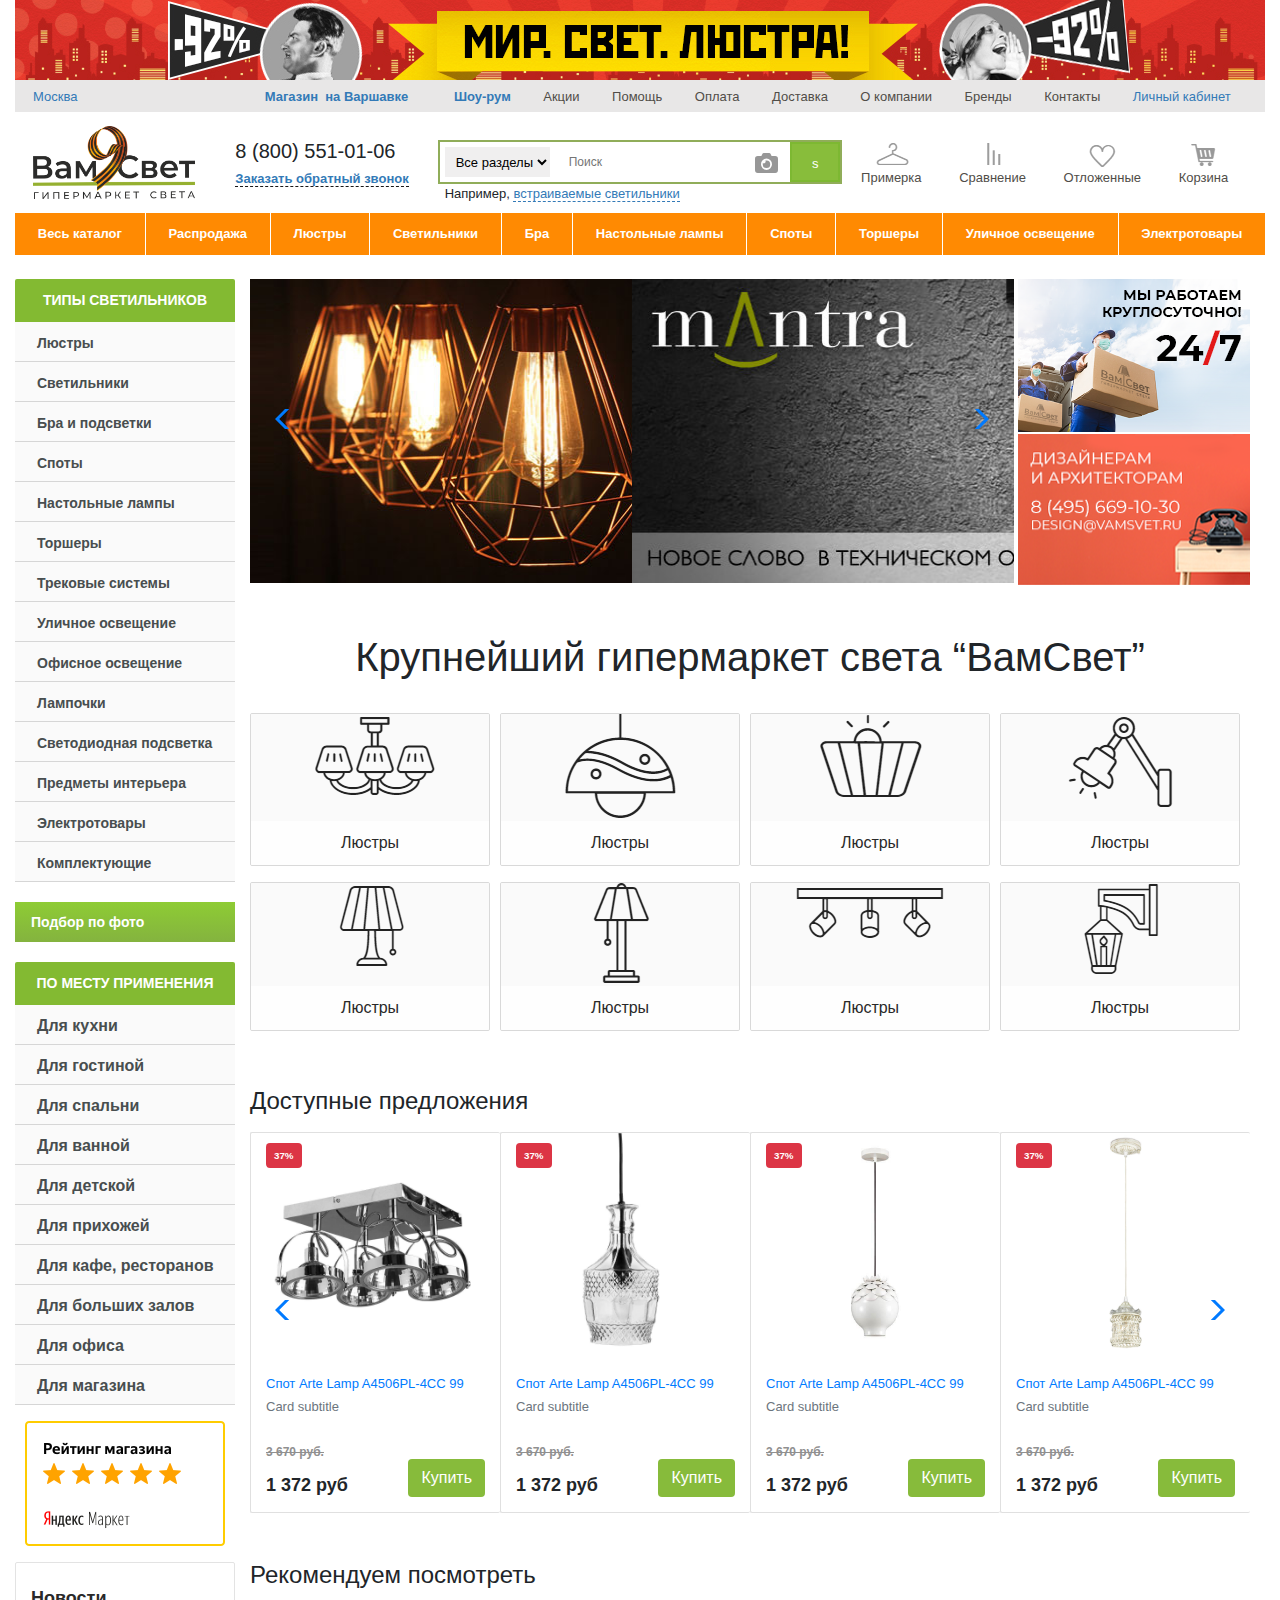
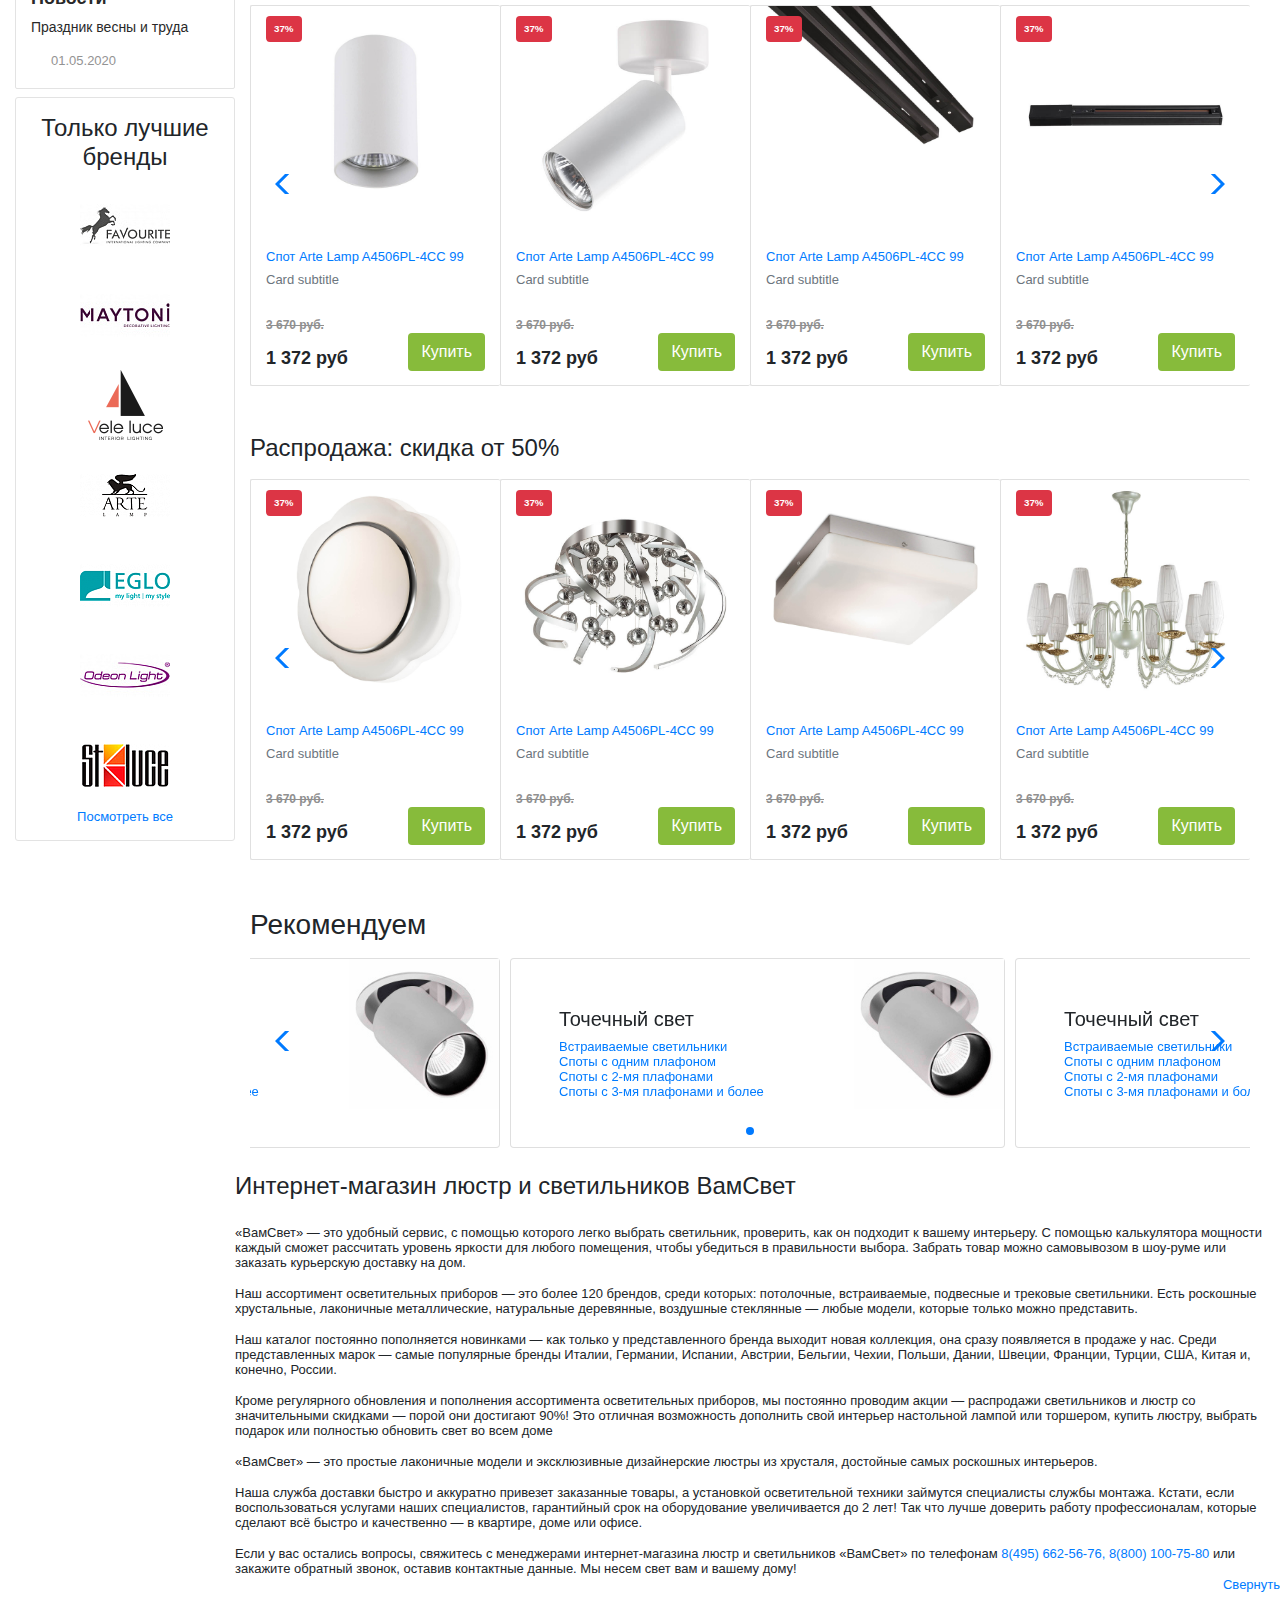
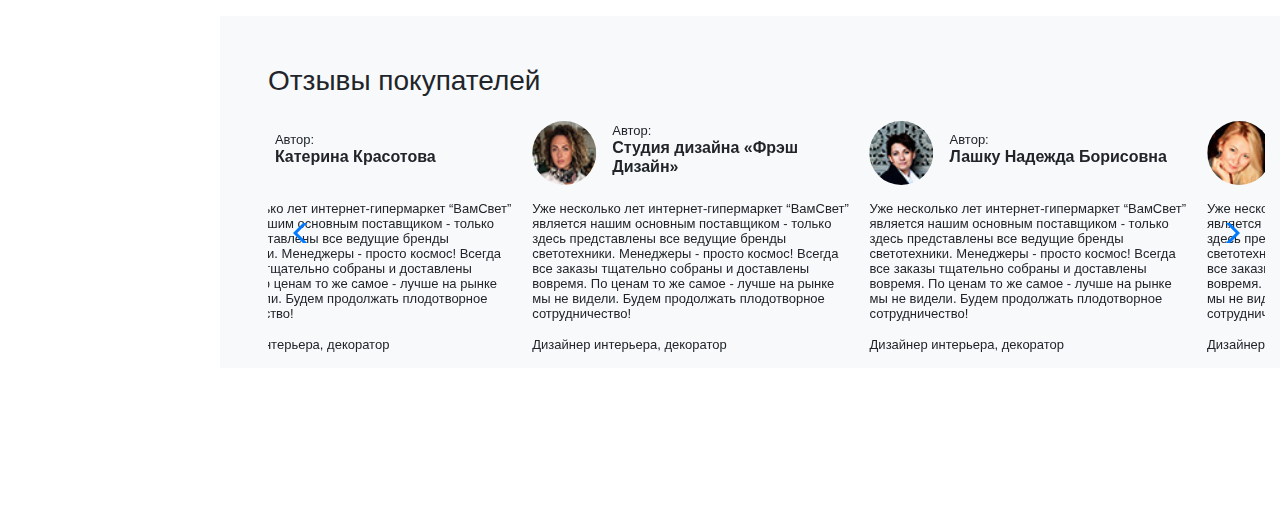
==== commit 4849d364: "next commit-2" ====
--- a/index.html
+++ b/index.html
@@ -86,8 +86,16 @@
                 </div>
                 <div class="col-xl-4 col-lg-3">
                     <div class="nav-2-column-3">
-                        <p>Все разделы</p>
+                            <select>
+                                <option value="lustra">Все разделы </option>
+                                <option value="lustra">Люстры</option> 
+                                <option value="lustra">Люстры</option> 
+                                <option value="lustra">Люстры</option> 
+                            </select>
+
                         <input type="text" placeholder="Поиск">
+                        <div class="photo">
+                        </div>  
                         <button>s</button>
                         <div class="note">
                             <p>Например, <a href="#"><span>встраиваемые светильники</span></a></p>
@@ -832,60 +840,51 @@
                 <div class="swiper-container_1 swiper-container">
                     <div class="swiper-wrapper">
                         <div class="swiper-slide">
-                            <div class="card">
-                                <div class="media">
-                                    <div class="media-body pl-5 pt-4">
-                                        <h5 class="mt-0 mb-3">Точечный свет</h5>
-                                        <nav class="d-flex flex-column media-nav">
-                                            <a href="#" class="media-link">Встраиваемые светильники</a>
-                                            <a href="#" class="media-link">Споты с одним плафоном</a>
-                                            <a href="#" class="media-link">Споты с 2-мя плафонами</a>
-                                            <a href="#" class="media-link">Споты с 3-мя плафонами и более</a>
-                                        </nav>
-                                    </div>
-                                    <img class="d-flex ml-3" src="img/rec_img_4.png" width="200" height="200"
-                                        alt="Generic placeholder image">
-                                </div>
-
+                            <div class="card p-5 recomend-card d-flex justify-content-around position-relative">
+                                <div class="recomend-card__left">
+                                    <h5>Точечный свет</h5>
+                                    <nav class="recomend-card__nav d-flex flex-column">
+                                        <a href="#">Встраиваемые светильники</a>
+                                        <a href="#">Споты с одним плафоном</a>
+                                        <a href="#">Споты с 2-мя плафонами</a>
+                                        <a href="#">Споты с 3-мя плафонами и более</a>
+                                    </nav>
+                                </div>
+                                <div class="recomend-card__right">
+                                    <img src="img/rec_img_4.png" class="mx-100 recomend-card__right-img"  alt="">
+                                </div>                                
                             </div>
                         </div>
                         <div class="swiper-slide">
-                            <div class="card">
-                                <div class="media">
-                                    <div class="media-body pl-5 pt-4">
-                                        <h5 class="mt-0 mb-3">Свет в стиле лофт</h5>
-                                        <nav class="d-flex media-nav">
-                                            <div class="d-flex flex-column mr-2">
-                                                <a href="#" class="media-link">Люстры</a>
-                                                <a href="#" class="media-link">Светильники</a>
-                                                <a href="#" class="media-link">Настольные лампы</a>
-                                            </div>
-                                            <div class="d-flex flex-column">
-                                                <a href="#" class="media-link">Споты</a>
-                                                <a href="#" class="media-link">Бра</a>
-                                                <a href="#" class="media-link">Торшеры</a>
-                                            </div>
-
-                                        </nav>
-                                    </div>
-                                    <img class="d-flex ml-3" src="img/rec_img_2.png" width="200" height="200"
-                                        alt="Generic placeholder image">
-                                </div>
+                            <div class="card p-5 recomend-card d-flex justify-content-around position-relative">
+                                <div class="recomend-card__left">
+                                    <h5>Точечный свет</h5>
+                                    <nav class="recomend-card__nav d-flex flex-column">
+                                        <a href="#">Встраиваемые светильники</a>
+                                        <a href="#">Споты с одним плафоном</a>
+                                        <a href="#">Споты с 2-мя плафонами</a>
+                                        <a href="#">Споты с 3-мя плафонами и более</a>
+                                    </nav>
+                                </div>
+                                <div class="recomend-card__right">
+                                    <img src="img/rec_img_4.png" class="mx-100 recomend-card__right-img"  alt="">
+                                </div>                                
                             </div>
                         </div>
                         <div class="swiper-slide">
-                            <div class="card">
-                                <div class="media">
-                                    <div class="media-body pl-5 pt-4">
-                                        <h5 class="mt-0 mb-3">Освещение для натяжных потолков</h5>
-                                        <nav class="d-flex flex-column media-nav">
-                                            <a href="#" class="media-link">Люстры</a>
-                                            <a href="#" class="media-link">Светильники</a>
-                                        </nav>
-                                    </div>
-                                    <img class="d-flex ml-3" src="img/rec_img_1.png" width="200" height="200"
-                                        alt="Generic placeholder image">
-                                </div>
+                            <div class="card p-5 recomend-card d-flex justify-content-around position-relative">
+                                <div class="recomend-card__left">
+                                    <h5>Точечный свет</h5>
+                                    <nav class="recomend-card__nav d-flex flex-column">
+                                        <a href="#">Встраиваемые светильники</a>
+                                        <a href="#">Споты с одним плафоном</a>
+                                        <a href="#">Споты с 2-мя плафонами</a>
+                                        <a href="#">Споты с 3-мя плафонами и более</a>
+                                    </nav>
+                                </div>
+                                <div class="recomend-card__right">
+                                    <img src="img/rec_img_4.png" class="mx-100 recomend-card__right-img"  alt="">
+                                </div>                                
                             </div>
                         </div>
                     </div>
--- a/css/style.css
+++ b/css/style.css
@@ -213,7 +213,7 @@
     border: 2px solid #90ad59;
 }
 
-.nav-2-column-3>p {
+.nav-2-column-3> select {
     display: flex;
     flex-wrap: nowrap;
     align-items: center;
@@ -221,9 +221,12 @@
     margin: 5px;
     background: #f0efef;
     padding-left: 7px;
+    border: none;
+    outline: none;
 }
 
 .nav-2-column-3>input {
+    width: 190px;
     font-size: 12px;
     color: #000;
     height: 40px;
@@ -234,16 +237,20 @@
     outline: none;
 }
 
-.nav-2-column-3__photo {
-    background: url("../img/header/camera2.svg") no-repeat;
+@media screen and  (min-width: 1200px) and (max-width: 1266px) {
+    .nav-2-column-3>input { 
+        width: 170px;
+    }
+}
+.photo {
+    background: url("../img/photo.svg") no-repeat;   
     background-position: center;
-    width: 40px;
+    width: 23px;
     height: 40px;
     margin: 0px 10px;
     cursor: pointer;
-    position: relative;
-}
-
+    position: relative; 
+  }
 .nav-2-column-3>button {
     position: absolute;
     right: 0;
@@ -544,6 +551,12 @@
     font-weight: bolder;
 }
 
+#accordion-1>h3:hover {
+    background-color: #DFDFDF;
+}
+#accordion-2>h3:hover {
+    background-color: #DFDFDF;
+}
 #accordion-2>nav {
     height: 0;
     overflow: hidden;
@@ -727,6 +740,7 @@
 @media screen and (max-width: 768px) {
     .ownCard {
         flex-direction: row;
+    border: 1px solid #e0e0e0;
     }
 }
 .ownCardImgLink {
@@ -801,26 +815,51 @@
 
 /* recomend */
 
-.media-link {
-    font-size: 12px;
-  }
-@media screen and (max-width: 1200px) {
-    .media-link {
-      font-size: 10px;
-    }
-  }
-  
-  @media screen and (max-width: 768px) {
-    .media-link {
-      font-size: 12px;
-    }
-  }
-
-
+
+
+  .recomend-card__right {
+    position: absolute;
+    top: 0;
+    right: 0;
+  }
+
+  .recomend-card__right-img {
+      height: 150px;
+  }
+  @media screen and (max-width: 1100px) {
+    .recomend-card__right-img {
+        height: 120px;
+    }
+  }
+  @media screen and (max-width: 410px) {
+      .recomend-card__left > h5 {
+        font-size: 15px;
+        font-weight: bolder;
+      }
+    .recomend-card__nav > a {
+        font-size: 12px;
+        word-wrap: none;
+    }
+    .recomend-card__right-img {
+        height: 80px;
+    }
+  }
+  @media screen and (max-width: 350px) {
+    .recomend-card__nav > a {
+        font-size: 11px;
+        word-wrap: none;
+    }
+    .recomend-card__right-img {
+        height: 60px;
+    }
+  }
   .right-0 {
     right: 0;
   }
   
   .bottom-0 {
     bottom: 0;
-  }+  }
+  
+
+
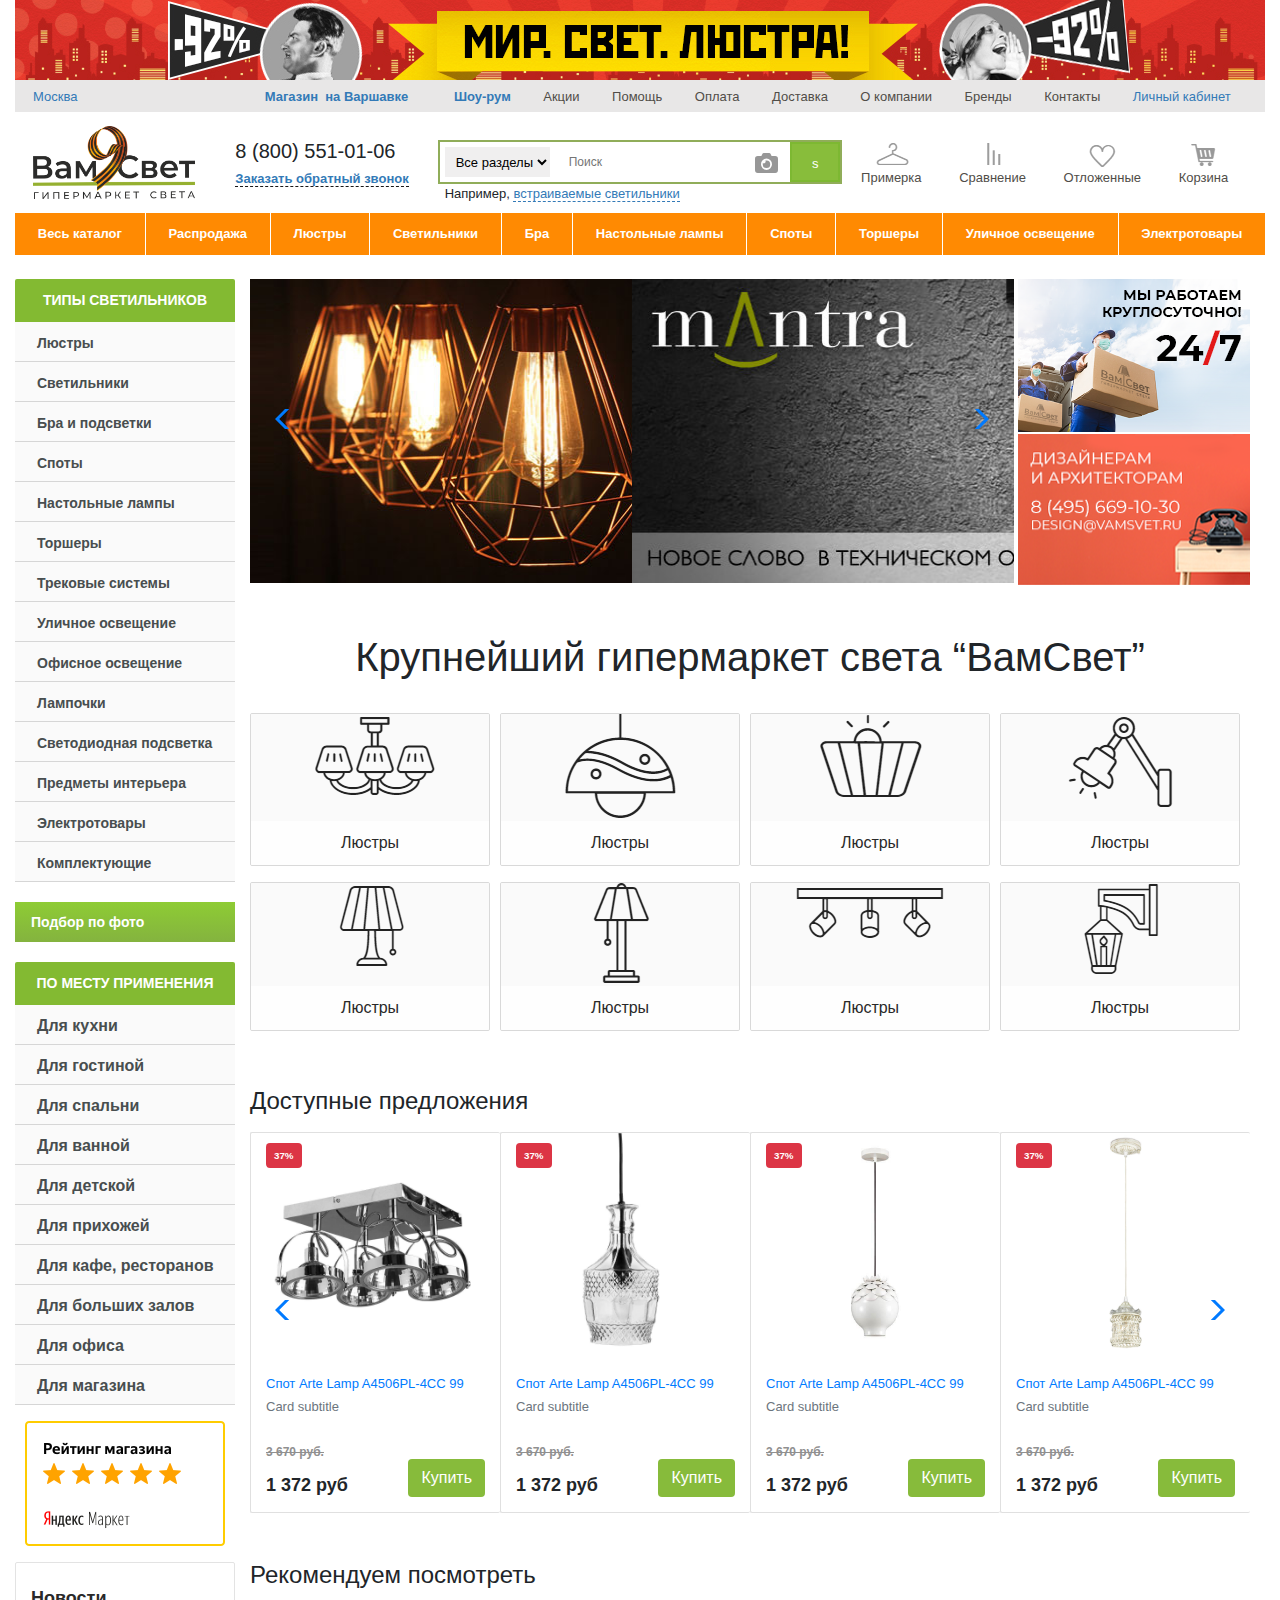
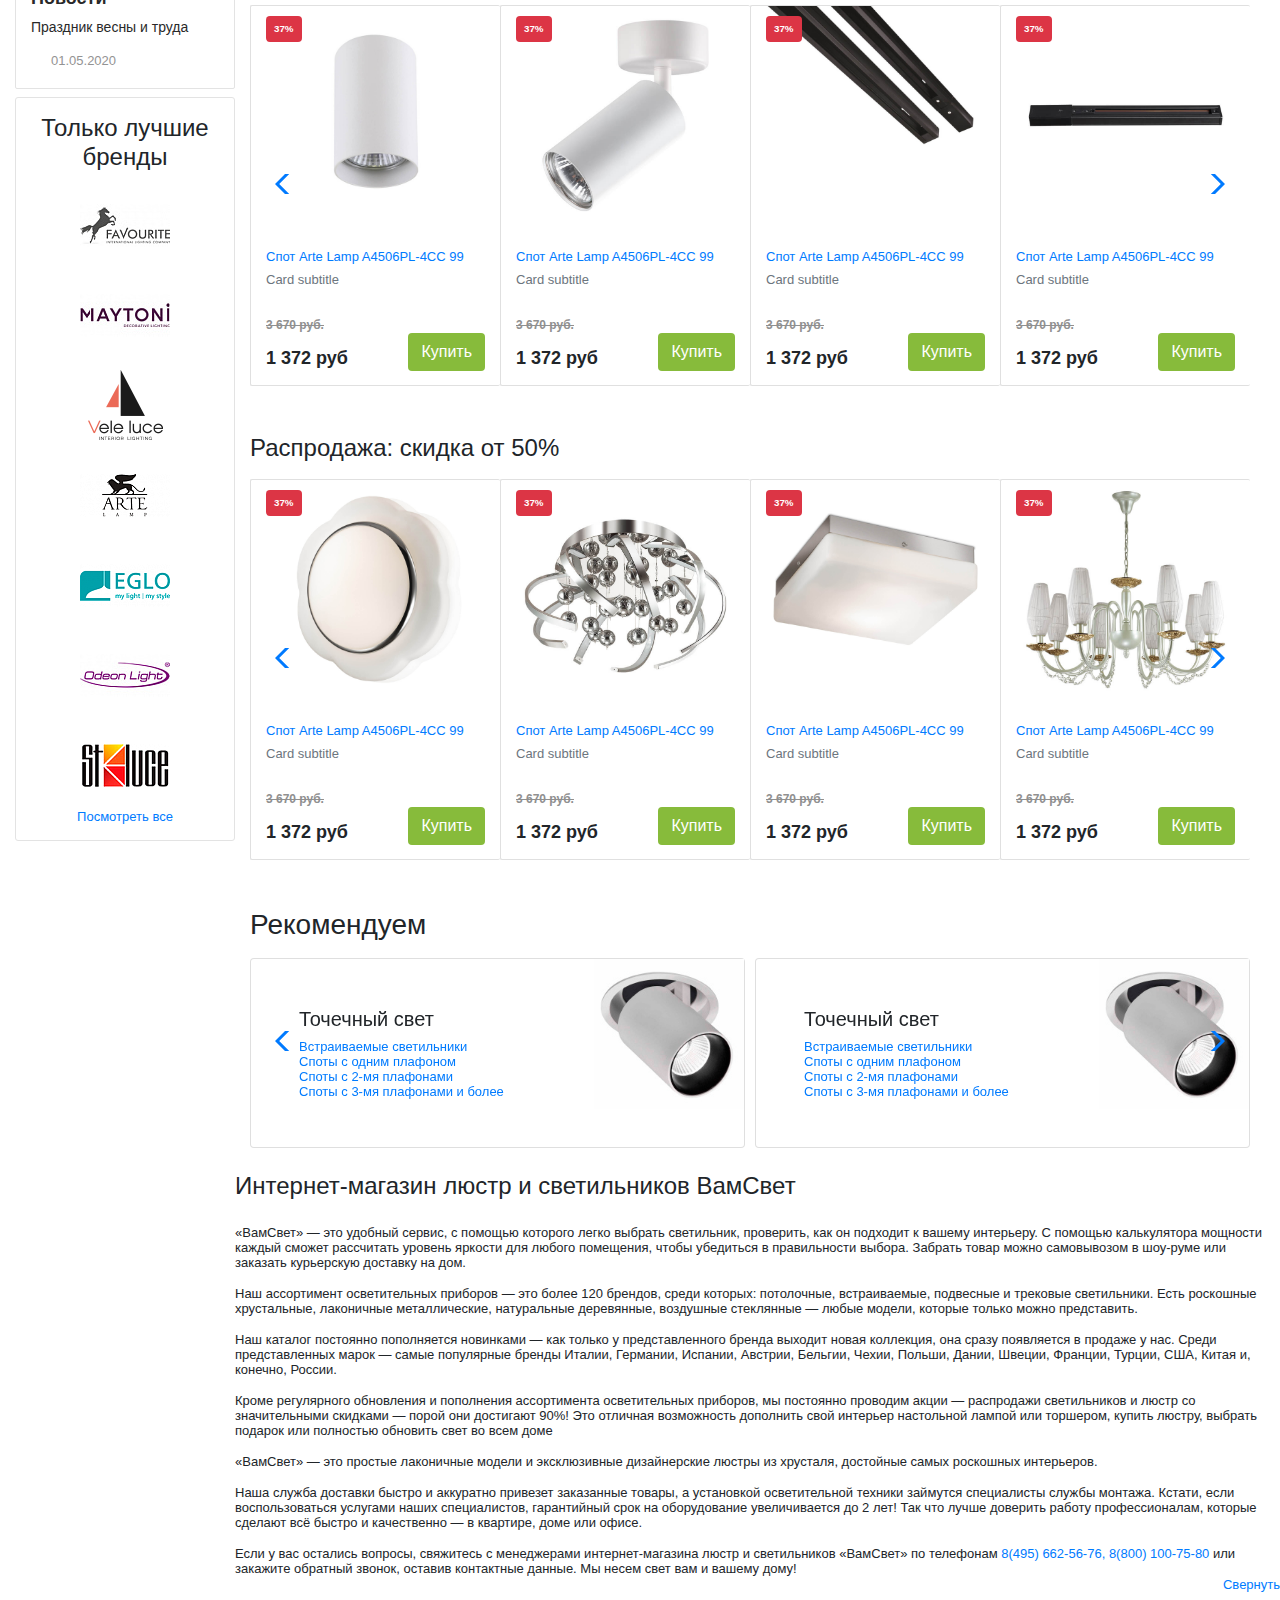
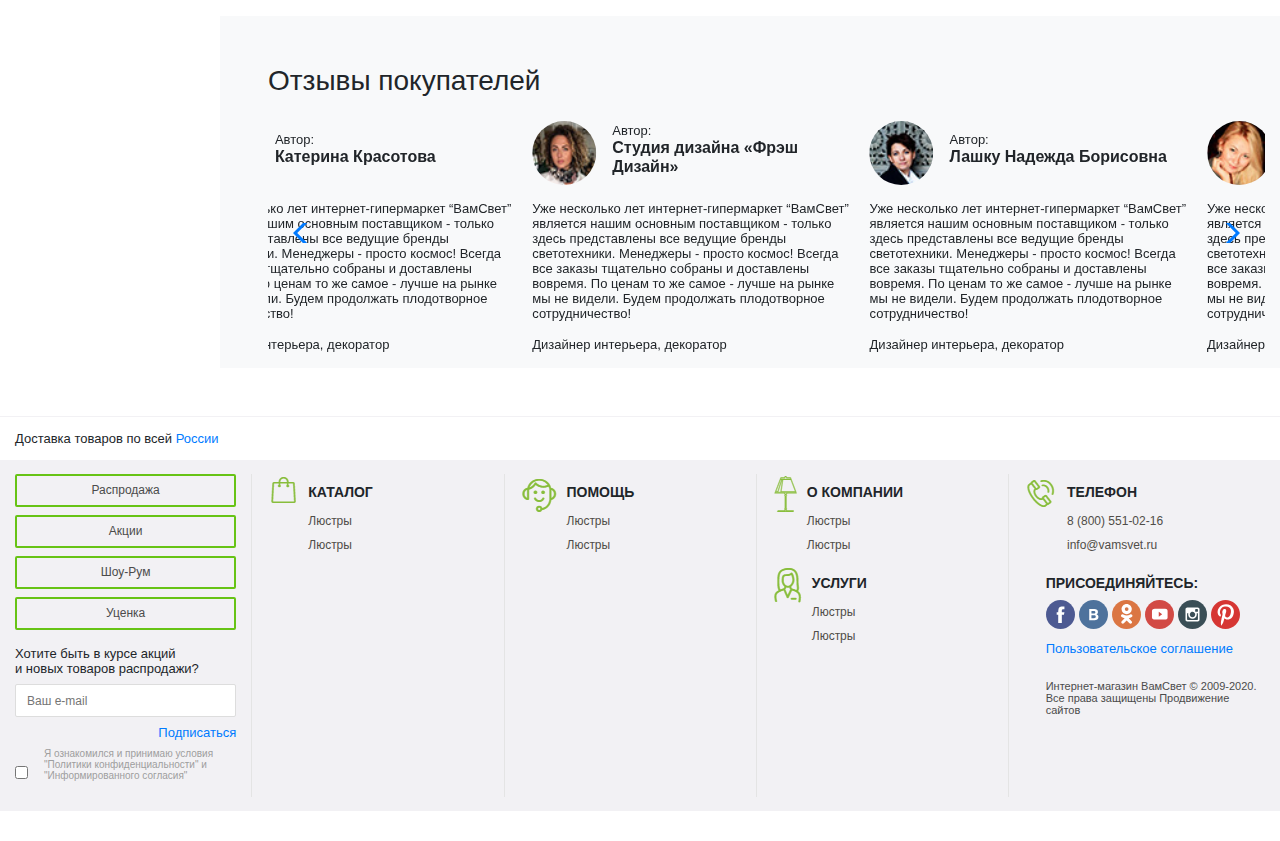
==== commit c0e69022: "next commit-3" ====
--- a/index.html
+++ b/index.html
@@ -86,16 +86,16 @@
                 </div>
                 <div class="col-xl-4 col-lg-3">
                     <div class="nav-2-column-3">
-                            <select>
-                                <option value="lustra">Все разделы </option>
-                                <option value="lustra">Люстры</option> 
-                                <option value="lustra">Люстры</option> 
-                                <option value="lustra">Люстры</option> 
-                            </select>
+                        <select>
+                            <option value="lustra">Все разделы </option>
+                            <option value="lustra">Люстры</option>
+                            <option value="lustra">Люстры</option>
+                            <option value="lustra">Люстры</option>
+                        </select>
 
                         <input type="text" placeholder="Поиск">
                         <div class="photo">
-                        </div>  
+                        </div>
                         <button>s</button>
                         <div class="note">
                             <p>Например, <a href="#"><span>встраиваемые светильники</span></a></p>
@@ -569,7 +569,7 @@
                                             <div class="ownCardInfo d-flex flex-column">
                                                 <a href="#">Спот Arte Lamp A4506PL-4CC 99</a>
                                                 <p class="text-muted pt-2">Card subtitle</p>
-                                            </div> 
+                                            </div>
                                             <div class="ownCardBottom">
                                                 <div class="ownCardBottom-text">
                                                     <p><s>3 670 руб.</s></p>
@@ -588,7 +588,7 @@
                                             <div class="ownCardInfo d-flex flex-column">
                                                 <a href="#">Спот Arte Lamp A4506PL-4CC 99</a>
                                                 <p class="text-muted pt-2">Card subtitle</p>
-                                            </div> 
+                                            </div>
                                             <div class="ownCardBottom">
                                                 <div class="ownCardBottom-text">
                                                     <p><s>3 670 руб.</s></p>
@@ -607,7 +607,7 @@
                                             <div class="ownCardInfo d-flex flex-column">
                                                 <a href="#">Спот Arte Lamp A4506PL-4CC 99</a>
                                                 <p class="text-muted pt-2">Card subtitle</p>
-                                            </div> 
+                                            </div>
                                             <div class="ownCardBottom">
                                                 <div class="ownCardBottom-text">
                                                     <p><s>3 670 руб.</s></p>
@@ -626,7 +626,7 @@
                                             <div class="ownCardInfo d-flex flex-column">
                                                 <a href="#">Спот Arte Lamp A4506PL-4CC 99</a>
                                                 <p class="text-muted pt-2">Card subtitle</p>
-                                            </div> 
+                                            </div>
                                             <div class="ownCardBottom">
                                                 <div class="ownCardBottom-text">
                                                     <p><s>3 670 руб.</s></p>
@@ -635,455 +635,575 @@
                                                 <button class="btn">Купить</button>
                                             </div>
                                         </div>
+                                    </div>
                                 </div>
-                            </div>
-
-                            <div class="swiper-button-next"></div>
-                            <div class="swiper-button-prev"></div>
-                        </div>
-
-                    </div>
-
-                    <div class="row no-gutters px-15 mt-5">
-                        <div class="col mb-2">
-                            <h4>Рекомендуем посмотреть</h4>
-                        </div>
-                    </div>
-
-                    <div class="row no-gutters px-15">
-                        <div class="swiper-container">
-                            <div class="swiper-wrapper">
-                                <div class="swiper-slide">
-                                    <div class="ownCard px-15">
-                                        <a href="#" class="ownCardImgLink mb-4">
-                                            <span class="badge badge-danger p-2">37%</span>
-                                            <img src="img/gallery/gallery-img_1.jpeg" class="mx-100" alt="">
-                                        </a>
-                                        <div class="ownCardInfo d-flex flex-column">
-                                            <a href="#">Спот Arte Lamp A4506PL-4CC 99</a>
-                                            <p class="text-muted pt-2">Card subtitle</p>
-                                        </div> 
-                                        <div class="ownCardBottom">
-                                            <div class="ownCardBottom-text">
-                                                <p><s>3 670 руб.</s></p>
-                                                <p>1 372 руб</p>
-                                            </div>
-                                            <button class="btn">Купить</button>
+
+                                <div class="swiper-button-next"></div>
+                                <div class="swiper-button-prev"></div>
+                            </div>
+
+                        </div>
+
+                        <div class="row no-gutters px-15 mt-5">
+                            <div class="col mb-2">
+                                <h4>Рекомендуем посмотреть</h4>
+                            </div>
+                        </div>
+
+                        <div class="row no-gutters px-15">
+                            <div class="swiper-container">
+                                <div class="swiper-wrapper">
+                                    <div class="swiper-slide">
+                                        <div class="ownCard px-15">
+                                            <a href="#" class="ownCardImgLink mb-4">
+                                                <span class="badge badge-danger p-2">37%</span>
+                                                <img src="img/gallery/gallery-img_1.jpeg" class="mx-100" alt="">
+                                            </a>
+                                            <div class="ownCardInfo d-flex flex-column">
+                                                <a href="#">Спот Arte Lamp A4506PL-4CC 99</a>
+                                                <p class="text-muted pt-2">Card subtitle</p>
+                                            </div>
+                                            <div class="ownCardBottom">
+                                                <div class="ownCardBottom-text">
+                                                    <p><s>3 670 руб.</s></p>
+                                                    <p>1 372 руб</p>
+                                                </div>
+                                                <button class="btn">Купить</button>
+                                            </div>
+                                        </div>
+                                    </div>
+                                    <div class="swiper-slide">
+                                        <div class="ownCard px-15">
+                                            <a href="#" class="ownCardImgLink mb-4">
+                                                <span class="badge badge-danger p-2">37%</span>
+                                                <img src="img/gallery/gallery-img_2.jpeg" class="mx-100" alt="">
+                                            </a>
+                                            <div class="ownCardInfo d-flex flex-column">
+                                                <a href="#">Спот Arte Lamp A4506PL-4CC 99</a>
+                                                <p class="text-muted pt-2">Card subtitle</p>
+                                            </div>
+                                            <div class="ownCardBottom">
+                                                <div class="ownCardBottom-text">
+                                                    <p><s>3 670 руб.</s></p>
+                                                    <p>1 372 руб</p>
+                                                </div>
+                                                <button class="btn">Купить</button>
+                                            </div>
+                                        </div>
+                                    </div>
+                                    <div class="swiper-slide">
+                                        <div class="ownCard px-15">
+                                            <a href="#" class="ownCardImgLink mb-4">
+                                                <span class="badge badge-danger p-2">37%</span>
+                                                <img src="img/gallery/gallery-img_3.jpeg" class="mx-100" alt="">
+                                            </a>
+                                            <div class="ownCardInfo d-flex flex-column">
+                                                <a href="#">Спот Arte Lamp A4506PL-4CC 99</a>
+                                                <p class="text-muted pt-2">Card subtitle</p>
+                                            </div>
+                                            <div class="ownCardBottom">
+                                                <div class="ownCardBottom-text">
+                                                    <p><s>3 670 руб.</s></p>
+                                                    <p>1 372 руб</p>
+                                                </div>
+                                                <button class="btn">Купить</button>
+                                            </div>
+                                        </div>
+                                    </div>
+                                    <div class="swiper-slide">
+                                        <div class="ownCard px-15">
+                                            <a href="#" class="ownCardImgLink mb-4">
+                                                <span class="badge badge-danger p-2">37%</span>
+                                                <img src="img/gallery/gallery-img_4.jpeg" class="mx-100" alt="">
+                                            </a>
+                                            <div class="ownCardInfo d-flex flex-column">
+                                                <a href="#">Спот Arte Lamp A4506PL-4CC 99</a>
+                                                <p class="text-muted pt-2">Card subtitle</p>
+                                            </div>
+                                            <div class="ownCardBottom">
+                                                <div class="ownCardBottom-text">
+                                                    <p><s>3 670 руб.</s></p>
+                                                    <p>1 372 руб</p>
+                                                </div>
+                                                <button class="btn">Купить</button>
+                                            </div>
                                         </div>
                                     </div>
                                 </div>
-                                <div class="swiper-slide">
-                                    <div class="ownCard px-15">
-                                        <a href="#" class="ownCardImgLink mb-4">
-                                            <span class="badge badge-danger p-2">37%</span>
-                                            <img src="img/gallery/gallery-img_2.jpeg" class="mx-100" alt="">
-                                        </a>
-                                        <div class="ownCardInfo d-flex flex-column">
-                                            <a href="#">Спот Arte Lamp A4506PL-4CC 99</a>
-                                            <p class="text-muted pt-2">Card subtitle</p>
-                                        </div> 
-                                        <div class="ownCardBottom">
-                                            <div class="ownCardBottom-text">
-                                                <p><s>3 670 руб.</s></p>
-                                                <p>1 372 руб</p>
-                                            </div>
-                                            <button class="btn">Купить</button>
+
+                                <div class="swiper-button-next"></div>
+                                <div class="swiper-button-prev"></div>
+                            </div>
+
+                        </div>
+
+                        <div class="row no-gutters px-15 mt-5">
+                            <div class="col mb-2">
+                                <h4>Распродажа: скидка от 50%</h4>
+                            </div>
+                        </div>
+
+                        <div class="row no-gutters px-15">
+                            <div class="swiper-container">
+                                <div class="swiper-wrapper">
+                                    <div class="swiper-slide">
+                                        <div class="ownCard px-15">
+                                            <a href="#" class="ownCardImgLink mb-4">
+                                                <span class="badge badge-danger p-2">37%</span>
+                                                <img src="img/gallery/sellout_img-1.jpeg" class="mx-100" alt="">
+                                            </a>
+                                            <div class="ownCardInfo d-flex flex-column">
+                                                <a href="#">Спот Arte Lamp A4506PL-4CC 99</a>
+                                                <p class="text-muted pt-2">Card subtitle</p>
+                                            </div>
+                                            <div class="ownCardBottom">
+                                                <div class="ownCardBottom-text">
+                                                    <p><s>3 670 руб.</s></p>
+                                                    <p>1 372 руб</p>
+                                                </div>
+                                                <button class="btn">Купить</button>
+                                            </div>
+                                        </div>
+                                    </div>
+                                    <div class="swiper-slide">
+                                        <div class="ownCard px-15">
+                                            <a href="#" class="ownCardImgLink mb-4">
+                                                <span class="badge badge-danger p-2">37%</span>
+                                                <img src="img/gallery/sellout_img-2.jpeg" class="mx-100" alt="">
+                                            </a>
+                                            <div class="ownCardInfo d-flex flex-column">
+                                                <a href="#">Спот Arte Lamp A4506PL-4CC 99</a>
+                                                <p class="text-muted pt-2">Card subtitle</p>
+                                            </div>
+                                            <div class="ownCardBottom">
+                                                <div class="ownCardBottom-text">
+                                                    <p><s>3 670 руб.</s></p>
+                                                    <p>1 372 руб</p>
+                                                </div>
+                                                <button class="btn">Купить</button>
+                                            </div>
+                                        </div>
+                                    </div>
+                                    <div class="swiper-slide">
+                                        <div class="ownCard px-15">
+                                            <a href="#" class="ownCardImgLink mb-4">
+                                                <span class="badge badge-danger p-2">37%</span>
+                                                <img src="img/gallery/sellout_img-3.jpeg" class="mx-100" alt="">
+                                            </a>
+                                            <div class="ownCardInfo d-flex flex-column">
+                                                <a href="#">Спот Arte Lamp A4506PL-4CC 99</a>
+                                                <p class="text-muted pt-2">Card subtitle</p>
+                                            </div>
+                                            <div class="ownCardBottom">
+                                                <div class="ownCardBottom-text">
+                                                    <p><s>3 670 руб.</s></p>
+                                                    <p>1 372 руб</p>
+                                                </div>
+                                                <button class="btn">Купить</button>
+                                            </div>
+                                        </div>
+                                    </div>
+                                    <div class="swiper-slide">
+                                        <div class="ownCard px-15">
+                                            <a href="#" class="ownCardImgLink mb-4">
+                                                <span class="badge badge-danger p-2">37%</span>
+                                                <img src="img/gallery/sellout_img-4.jpeg" class="mx-100" alt="">
+                                            </a>
+                                            <div class="ownCardInfo d-flex flex-column">
+                                                <a href="#">Спот Arte Lamp A4506PL-4CC 99</a>
+                                                <p class="text-muted pt-2">Card subtitle</p>
+                                            </div>
+                                            <div class="ownCardBottom">
+                                                <div class="ownCardBottom-text">
+                                                    <p><s>3 670 руб.</s></p>
+                                                    <p>1 372 руб</p>
+                                                </div>
+                                                <button class="btn">Купить</button>
+                                            </div>
                                         </div>
                                     </div>
                                 </div>
-                                <div class="swiper-slide">
-                                    <div class="ownCard px-15">
-                                        <a href="#" class="ownCardImgLink mb-4">
-                                            <span class="badge badge-danger p-2">37%</span>
-                                            <img src="img/gallery/gallery-img_3.jpeg" class="mx-100" alt="">
-                                        </a>
-                                        <div class="ownCardInfo d-flex flex-column">
-                                            <a href="#">Спот Arte Lamp A4506PL-4CC 99</a>
-                                            <p class="text-muted pt-2">Card subtitle</p>
-                                        </div> 
-                                        <div class="ownCardBottom">
-                                            <div class="ownCardBottom-text">
-                                                <p><s>3 670 руб.</s></p>
-                                                <p>1 372 руб</p>
-                                            </div>
-                                            <button class="btn">Купить</button>
+
+                                <div class="swiper-button-next"></div>
+                                <div class="swiper-button-prev"></div>
+                            </div>
+
+                        </div>
+
+                        <div class="row no-gutters px-15 mt-5">
+                            <div class="col mb-2">
+                                <h3>Рекомендуем</h3>
+                            </div>
+                        </div>
+
+                        <div class="row no-gutters px-15 mb-4">
+                            <div class="swiper-container_1 swiper-container">
+                                <div class="swiper-wrapper">
+                                    <div class="swiper-slide">
+                                        <div
+                                            class="card p-5 recomend-card d-flex justify-content-around position-relative">
+                                            <div class="recomend-card__left">
+                                                <h5>Точечный свет</h5>
+                                                <nav class="recomend-card__nav d-flex flex-column">
+                                                    <a href="#">Встраиваемые светильники</a>
+                                                    <a href="#">Споты с одним плафоном</a>
+                                                    <a href="#">Споты с 2-мя плафонами</a>
+                                                    <a href="#">Споты с 3-мя плафонами и более</a>
+                                                </nav>
+                                            </div>
+                                            <div class="recomend-card__right">
+                                                <img src="img/rec_img_4.png" class="mx-100 recomend-card__right-img"
+                                                    alt="">
+                                            </div>
+                                        </div>
+                                    </div>
+                                    <div class="swiper-slide">
+                                        <div
+                                            class="card p-5 recomend-card d-flex justify-content-around position-relative">
+                                            <div class="recomend-card__left">
+                                                <h5>Точечный свет</h5>
+                                                <nav class="recomend-card__nav d-flex flex-column">
+                                                    <a href="#">Встраиваемые светильники</a>
+                                                    <a href="#">Споты с одним плафоном</a>
+                                                    <a href="#">Споты с 2-мя плафонами</a>
+                                                    <a href="#">Споты с 3-мя плафонами и более</a>
+                                                </nav>
+                                            </div>
+                                            <div class="recomend-card__right">
+                                                <img src="img/rec_img_4.png" class="mx-100 recomend-card__right-img"
+                                                    alt="">
+                                            </div>
+                                        </div>
+                                    </div>
+                                    <div class="swiper-slide">
+                                        <div
+                                            class="card p-5 recomend-card d-flex justify-content-around position-relative">
+                                            <div class="recomend-card__left">
+                                                <h5>Точечный свет</h5>
+                                                <nav class="recomend-card__nav d-flex flex-column">
+                                                    <a href="#">Встраиваемые светильники</a>
+                                                    <a href="#">Споты с одним плафоном</a>
+                                                    <a href="#">Споты с 2-мя плафонами</a>
+                                                    <a href="#">Споты с 3-мя плафонами и более</a>
+                                                </nav>
+                                            </div>
+                                            <div class="recomend-card__right">
+                                                <img src="img/rec_img_4.png" class="mx-100 recomend-card__right-img"
+                                                    alt="">
+                                            </div>
                                         </div>
                                     </div>
                                 </div>
-                                <div class="swiper-slide">
-                                    <div class="ownCard px-15">
-                                        <a href="#" class="ownCardImgLink mb-4">
-                                            <span class="badge badge-danger p-2">37%</span>
-                                            <img src="img/gallery/gallery-img_4.jpeg" class="mx-100" alt="">
-                                        </a>
-                                        <div class="ownCardInfo d-flex flex-column">
-                                            <a href="#">Спот Arte Lamp A4506PL-4CC 99</a>
-                                            <p class="text-muted pt-2">Card subtitle</p>
-                                        </div> 
-                                        <div class="ownCardBottom">
-                                            <div class="ownCardBottom-text">
-                                                <p><s>3 670 руб.</s></p>
-                                                <p>1 372 руб</p>
-                                            </div>
-                                            <button class="btn">Купить</button>
-                                        </div>
-                                    </div>
-                            </div>
-                        </div>
-
-                        <div class="swiper-button-next"></div>
-                        <div class="swiper-button-prev"></div>
-                    </div>
-
-                </div>
-
-                <div class="row no-gutters px-15 mt-5">
-                    <div class="col mb-2">
-                        <h4>Распродажа: скидка от 50%</h4>
-                    </div>
-                </div>
-
-                <div class="row no-gutters px-15">
-                    <div class="swiper-container">
-                        <div class="swiper-wrapper">
-                            <div class="swiper-slide">
-                                <div class="ownCard px-15">
-                                    <a href="#" class="ownCardImgLink mb-4">
-                                        <span class="badge badge-danger p-2">37%</span>
-                                        <img src="img/gallery/sellout_img-1.jpeg" class="mx-100" alt="">
-                                    </a>
-                                    <div class="ownCardInfo d-flex flex-column">
-                                        <a href="#">Спот Arte Lamp A4506PL-4CC 99</a>
-                                        <p class="text-muted pt-2">Card subtitle</p>
-                                    </div> 
-                                    <div class="ownCardBottom">
-                                        <div class="ownCardBottom-text">
-                                            <p><s>3 670 руб.</s></p>
-                                            <p>1 372 руб</p>
-                                        </div>
-                                        <button class="btn">Купить</button>
-                                    </div>
+                                <div class="swiper-pagination"></div>
+                                <div class="swiper-button-next"></div>
+                                <div class="swiper-button-prev"></div>
+                            </div>
+                        </div>
+
+                        <div class="row mb-3 px-15">
+                            <h4>Интернет-магазин люстр и светильников ВамСвет</h4>
+                        </div>
+                        <div class="row position-relative mb-4 px-15">
+                            <p class="internetShop__description">«ВамСвет» — это удобный сервис, с помощью которого
+                                легко
+                                выбрать
+                                светильник, проверить, как он подходит к вашему интерьеру. С помощью калькулятора
+                                мощности
+                                каждый
+                                сможет рассчитать уровень яркости для любого помещения, чтобы убедиться в правильности
+                                выбора.
+                                Забрать товар можно самовывозом в шоу-руме или заказать курьерскую доставку на дом.</p>
+                            <p class="internetShop__description">Наш ассортимент осветительных приборов — это более 120
+                                брендов,
+                                среди которых: потолочные, встраиваемые, подвесные и трековые светильники. Есть
+                                роскошные
+                                хрустальные, лаконичные металлические, натуральные деревянные, воздушные стеклянные —
+                                любые
+                                модели,
+                                которые только можно представить.</p>
+                            <p class="internetShop__description">Наш каталог постоянно пополняется новинками — как
+                                только у
+                                представленного бренда выходит новая коллекция, она сразу появляется в продаже у нас.
+                                Среди
+                                представленных марок — самые популярные бренды Италии, Германии, Испании, Австрии,
+                                Бельгии,
+                                Чехии,
+                                Польши, Дании, Швеции, Франции, Турции, США, Китая и, конечно, России.</p>
+                            <p class="internetShop__description">Кроме регулярного обновления и пополнения ассортимента
+                                осветительных приборов, мы постоянно проводим акции — распродажи светильников и люстр со
+                                значительными скидками — порой они достигают 90%! Это отличная возможность дополнить
+                                свой
+                                интерьер
+                                настольной лампой или торшером, купить люстру, выбрать подарок или полностью обновить
+                                свет во
+                                всем
+                                доме</p>
+                            <p class="internetShop__description">«ВамСвет» — это простые лаконичные модели и
+                                эксклюзивные
+                                дизайнерские люстры из хрусталя, достойные самых роскошных интерьеров.</p>
+                            <p class="internetShop__description">Наша служба доставки быстро и аккуратно привезет
+                                заказанные
+                                товары,
+                                а установкой осветительной техники займутся специалисты службы монтажа. Кстати, если
+                                воспользоваться
+                                услугами наших специалистов, гарантийный срок на оборудование увеличивается до 2 лет!
+                                Так что
+                                лучше
+                                доверить работу профессионалам, которые сделают всё быстро и качественно — в квартире,
+                                доме или
+                                офисе.</p>
+                            <p class="internetShop__description">Если у вас остались вопросы, свяжитесь с менеджерами
+                                интернет-магазина люстр и светильников «ВамСвет» по телефонам
+                                <a href="#">8(495) 662-56-76, 8(800) 100-75-80</a> или закажите обратный звонок, оставив
+                                контактные
+                                данные. Мы несем свет вам и вашему дому!
+                            </p>
+                            <a href="#" class="position-absolute right-0 bottom-0">Свернуть</a>
+                        </div>
+
+                        <div class="row bg-light mb-5 d-xl-flex d-lg-flex d-md-none d-sm-none d-none">
+                            <div class="col-12 pl-5 pt-5">
+                                <h3>Отзывы покупателей</h3>
+                            </div>
+                            <div class="col pl-5 pt-3">
+                                <div class="swiper-container_2 swiper-container">
+                                    <div class="swiper-wrapper">
+                                        <div class="swiper-slide">
+                                            <div class="media  d-flex align-items-start mb-3">
+                                                <img class="d-flex mr-3 rounded-circle" src="img/review_1.jpg"
+                                                    style="width: 64px; height: 64px;">
+                                                <div class="media-body align-self-center d-flex flex-column">
+                                                    <span class="mt-0">Автор:</span>
+                                                    <h6><strong>Студия дизайна «Фрэш Дизайн»</strong></h6>
+                                                </div>
+                                            </div>
+                                            <div class="content-buyers">
+                                                <p>
+                                                    Уже несколько лет интернет-гипермаркет “ВамСвет” является нашим
+                                                    основным
+                                                    поставщиком - только здесь
+                                                    представлены все ведущие бренды светотехники. Менеджеры - просто
+                                                    космос!
+                                                    Всегда все заказы тщательно
+                                                    собраны и доставлены вовремя. По ценам то же самое - лучше на рынке
+                                                    мы не
+                                                    видели. Будем продолжать
+                                                    плодотворное сотрудничество!
+                                                </p>
+                                            </div>
+                                            <div class="footer-buyers">
+                                                <p>Дизайнер интерьера, декоратор</p>
+                                            </div>
+                                        </div>
+                                        <div class="swiper-slide">
+                                            <div class="media d-flex align-items-start mb-3">
+                                                <img class="d-flex mr-3 rounded-circle" src="img/review_2.jpg"
+                                                    style="width: 64px; height: 64px;">
+                                                <div class="media-body align-self-center d-flex flex-column">
+                                                    <span class="mt-0">Автор:</span>
+                                                    <h6><strong>Лашку Надежда Борисовна</strong></h6>
+                                                </div>
+                                            </div>
+                                            <div class="content-buyers ">
+                                                <p>
+                                                    Уже несколько лет интернет-гипермаркет “ВамСвет” является нашим
+                                                    основным
+                                                    поставщиком - только здесь
+                                                    представлены все ведущие бренды светотехники. Менеджеры - просто
+                                                    космос!
+                                                    Всегда все заказы тщательно
+                                                    собраны и доставлены вовремя. По ценам то же самое - лучше на рынке
+                                                    мы не
+                                                    видели. Будем продолжать
+                                                    плодотворное сотрудничество!
+                                                </p>
+                                            </div>
+                                            <div class="footer-buyers">
+                                                <p>Дизайнер интерьера, декоратор</p>
+                                            </div>
+                                        </div>
+                                        <div class="swiper-slide">
+                                            <div class="media  d-flex align-items-start mb-3">
+                                                <img class="d-flex mr-3 rounded-circle" src="img/review_3.jpg"
+                                                    style="width: 64px; height: 64px;">
+                                                <div class="media-body align-self-center d-flex flex-column">
+                                                    <span class="mt-0">Автор:</span>
+                                                    <h6><strong>Катерина Красотова</strong></h6>
+                                                </div>
+                                            </div>
+                                            <div class="content-buyers content-buyers-3">
+                                                <p>
+                                                    Уже несколько лет интернет-гипермаркет “ВамСвет” является нашим
+                                                    основным
+                                                    поставщиком - только здесь
+                                                    представлены все ведущие бренды светотехники. Менеджеры - просто
+                                                    космос!
+                                                    Всегда все заказы тщательно
+                                                    собраны и доставлены вовремя. По ценам то же самое - лучше на рынке
+                                                    мы не
+                                                    видели. Будем продолжать
+                                                    плодотворное сотрудничество!
+                                                </p>
+                                            </div>
+                                            <div class="footer-buyers">
+                                                <p>Дизайнер интерьера, декоратор</p>
+                                            </div>
+                                        </div>
+                                    </div>
+
+                                    <!-- <div class="swiper-pagination"></div> -->
+                                    <div class="swiper-button-next"></div>
+                                    <div class="swiper-button-prev"></div>
                                 </div>
                             </div>
-                            <div class="swiper-slide">
-                                <div class="ownCard px-15">
-                                    <a href="#" class="ownCardImgLink mb-4">
-                                        <span class="badge badge-danger p-2">37%</span>
-                                        <img src="img/gallery/sellout_img-2.jpeg" class="mx-100" alt="">
-                                    </a>
-                                    <div class="ownCardInfo d-flex flex-column">
-                                        <a href="#">Спот Arte Lamp A4506PL-4CC 99</a>
-                                        <p class="text-muted pt-2">Card subtitle</p>
-                                    </div> 
-                                    <div class="ownCardBottom">
-                                        <div class="ownCardBottom-text">
-                                            <p><s>3 670 руб.</s></p>
-                                            <p>1 372 руб</p>
-                                        </div>
-                                        <button class="btn">Купить</button>
-                                    </div>
-                                </div>
-                            </div>
-                            <div class="swiper-slide">
-                                <div class="ownCard px-15">
-                                    <a href="#" class="ownCardImgLink mb-4">
-                                        <span class="badge badge-danger p-2">37%</span>
-                                        <img src="img/gallery/sellout_img-3.jpeg" class="mx-100" alt="">
-                                    </a>
-                                    <div class="ownCardInfo d-flex flex-column">
-                                        <a href="#">Спот Arte Lamp A4506PL-4CC 99</a>
-                                        <p class="text-muted pt-2">Card subtitle</p>
-                                    </div> 
-                                    <div class="ownCardBottom">
-                                        <div class="ownCardBottom-text">
-                                            <p><s>3 670 руб.</s></p>
-                                            <p>1 372 руб</p>
-                                        </div>
-                                        <button class="btn">Купить</button>
-                                    </div>
-                                </div>
-                            </div>
-                            <div class="swiper-slide">
-                                <div class="ownCard px-15">
-                                    <a href="#" class="ownCardImgLink mb-4">
-                                        <span class="badge badge-danger p-2">37%</span>
-                                        <img src="img/gallery/sellout_img-4.jpeg" class="mx-100" alt="">
-                                    </a>
-                                    <div class="ownCardInfo d-flex flex-column">
-                                        <a href="#">Спот Arte Lamp A4506PL-4CC 99</a>
-                                        <p class="text-muted pt-2">Card subtitle</p>
-                                    </div> 
-                                    <div class="ownCardBottom">
-                                        <div class="ownCardBottom-text">
-                                            <p><s>3 670 руб.</s></p>
-                                            <p>1 372 руб</p>
-                                        </div>
-                                        <button class="btn">Купить</button>
-                                    </div>
-                                </div>
-                        </div>
-                    </div>
-
-                    <div class="swiper-button-next"></div>
-                    <div class="swiper-button-prev"></div>
-                </div>
-
-            </div>
-
-            <div class="row no-gutters px-15 mt-5">
-                <div class="col mb-2">
-                    <h3>Рекомендуем</h3>
-                </div>
-            </div>
-
-            <div class="row no-gutters px-15 mb-4">
-                <div class="swiper-container_1 swiper-container">
-                    <div class="swiper-wrapper">
-                        <div class="swiper-slide">
-                            <div class="card p-5 recomend-card d-flex justify-content-around position-relative">
-                                <div class="recomend-card__left">
-                                    <h5>Точечный свет</h5>
-                                    <nav class="recomend-card__nav d-flex flex-column">
-                                        <a href="#">Встраиваемые светильники</a>
-                                        <a href="#">Споты с одним плафоном</a>
-                                        <a href="#">Споты с 2-мя плафонами</a>
-                                        <a href="#">Споты с 3-мя плафонами и более</a>
-                                    </nav>
-                                </div>
-                                <div class="recomend-card__right">
-                                    <img src="img/rec_img_4.png" class="mx-100 recomend-card__right-img"  alt="">
-                                </div>                                
-                            </div>
-                        </div>
-                        <div class="swiper-slide">
-                            <div class="card p-5 recomend-card d-flex justify-content-around position-relative">
-                                <div class="recomend-card__left">
-                                    <h5>Точечный свет</h5>
-                                    <nav class="recomend-card__nav d-flex flex-column">
-                                        <a href="#">Встраиваемые светильники</a>
-                                        <a href="#">Споты с одним плафоном</a>
-                                        <a href="#">Споты с 2-мя плафонами</a>
-                                        <a href="#">Споты с 3-мя плафонами и более</a>
-                                    </nav>
-                                </div>
-                                <div class="recomend-card__right">
-                                    <img src="img/rec_img_4.png" class="mx-100 recomend-card__right-img"  alt="">
-                                </div>                                
-                            </div>
-                        </div>
-                        <div class="swiper-slide">
-                            <div class="card p-5 recomend-card d-flex justify-content-around position-relative">
-                                <div class="recomend-card__left">
-                                    <h5>Точечный свет</h5>
-                                    <nav class="recomend-card__nav d-flex flex-column">
-                                        <a href="#">Встраиваемые светильники</a>
-                                        <a href="#">Споты с одним плафоном</a>
-                                        <a href="#">Споты с 2-мя плафонами</a>
-                                        <a href="#">Споты с 3-мя плафонами и более</a>
-                                    </nav>
-                                </div>
-                                <div class="recomend-card__right">
-                                    <img src="img/rec_img_4.png" class="mx-100 recomend-card__right-img"  alt="">
-                                </div>                                
-                            </div>
-                        </div>
-                    </div>
-                    <div class="swiper-pagination"></div>   
-                    <div class="swiper-button-next"></div>
-                    <div class="swiper-button-prev"></div>
-                </div>
-            </div>
-
-            <div class="row mb-3 px-15">
-                <h4>Интернет-магазин люстр и светильников ВамСвет</h4>
-            </div>
-            <div class="row position-relative mb-4 px-15">
-                <p class="internetShop__description">«ВамСвет» — это удобный сервис, с помощью которого легко
-                    выбрать
-                    светильник, проверить, как он подходит к вашему интерьеру. С помощью калькулятора мощности
-                    каждый
-                    сможет рассчитать уровень яркости для любого помещения, чтобы убедиться в правильности выбора.
-                    Забрать товар можно самовывозом в шоу-руме или заказать курьерскую доставку на дом.</p>
-                <p class="internetShop__description">Наш ассортимент осветительных приборов — это более 120 брендов,
-                    среди которых: потолочные, встраиваемые, подвесные и трековые светильники. Есть роскошные
-                    хрустальные, лаконичные металлические, натуральные деревянные, воздушные стеклянные — любые
-                    модели,
-                    которые только можно представить.</p>
-                <p class="internetShop__description">Наш каталог постоянно пополняется новинками — как только у
-                    представленного бренда выходит новая коллекция, она сразу появляется в продаже у нас. Среди
-                    представленных марок — самые популярные бренды Италии, Германии, Испании, Австрии, Бельгии,
-                    Чехии,
-                    Польши, Дании, Швеции, Франции, Турции, США, Китая и, конечно, России.</p>
-                <p class="internetShop__description">Кроме регулярного обновления и пополнения ассортимента
-                    осветительных приборов, мы постоянно проводим акции — распродажи светильников и люстр со
-                    значительными скидками — порой они достигают 90%! Это отличная возможность дополнить свой
-                    интерьер
-                    настольной лампой или торшером, купить люстру, выбрать подарок или полностью обновить свет во
-                    всем
-                    доме</p>
-                <p class="internetShop__description">«ВамСвет» — это простые лаконичные модели и эксклюзивные
-                    дизайнерские люстры из хрусталя, достойные самых роскошных интерьеров.</p>
-                <p class="internetShop__description">Наша служба доставки быстро и аккуратно привезет заказанные
-                    товары,
-                    а установкой осветительной техники займутся специалисты службы монтажа. Кстати, если
-                    воспользоваться
-                    услугами наших специалистов, гарантийный срок на оборудование увеличивается до 2 лет! Так что
-                    лучше
-                    доверить работу профессионалам, которые сделают всё быстро и качественно — в квартире, доме или
-                    офисе.</p>
-                <p class="internetShop__description">Если у вас остались вопросы, свяжитесь с менеджерами
-                    интернет-магазина люстр и светильников «ВамСвет» по телефонам
-                    <a href="#">8(495) 662-56-76, 8(800) 100-75-80</a> или закажите обратный звонок, оставив
-                    контактные
-                    данные. Мы несем свет вам и вашему дому!
-                </p>
-                <a href="#" class="position-absolute right-0 bottom-0">Свернуть</a>
-            </div>
-
-            <div class="row bg-light mb-5 d-xl-flex d-lg-flex d-md-none d-sm-none d-none">
-                <div class="col-12 pl-5 pt-5">
-                    <h3>Отзывы покупателей</h3>
-                </div>
-                <div class="col pl-5 pt-3">
-                    <div class="swiper-container_2 swiper-container">
-                        <div class="swiper-wrapper">
-                            <div class="swiper-slide">
-                                <div class="media  d-flex align-items-start mb-3">
-                                    <img class="d-flex mr-3 rounded-circle" src="img/review_1.jpg"
-                                        style="width: 64px; height: 64px;">
-                                    <div class="media-body align-self-center d-flex flex-column">
-                                        <span class="mt-0">Автор:</span>
-                                        <h6><strong>Студия дизайна «Фрэш Дизайн»</strong></h6>
-                                    </div>
-                                </div>
-                                <div class="content-buyers">
-                                    <p>
-                                        Уже несколько лет интернет-гипермаркет “ВамСвет” является нашим основным
-                                        поставщиком - только здесь
-                                        представлены все ведущие бренды светотехники. Менеджеры - просто космос!
-                                        Всегда все заказы тщательно
-                                        собраны и доставлены вовремя. По ценам то же самое - лучше на рынке мы не
-                                        видели. Будем продолжать
-                                        плодотворное сотрудничество!
-                                    </p>
-                                </div>
-                                <div class="footer-buyers">
-                                    <p>Дизайнер интерьера, декоратор</p>
-                                </div>
-                            </div>
-                            <div class="swiper-slide">
-                                <div class="media d-flex align-items-start mb-3">
-                                    <img class="d-flex mr-3 rounded-circle" src="img/review_2.jpg"
-                                        style="width: 64px; height: 64px;">
-                                    <div class="media-body align-self-center d-flex flex-column">
-                                        <span class="mt-0">Автор:</span>
-                                        <h6><strong>Лашку Надежда Борисовна</strong></h6>
-                                    </div>
-                                </div>
-                                <div class="content-buyers ">
-                                    <p>
-                                        Уже несколько лет интернет-гипермаркет “ВамСвет” является нашим основным
-                                        поставщиком - только здесь
-                                        представлены все ведущие бренды светотехники. Менеджеры - просто космос!
-                                        Всегда все заказы тщательно
-                                        собраны и доставлены вовремя. По ценам то же самое - лучше на рынке мы не
-                                        видели. Будем продолжать
-                                        плодотворное сотрудничество!
-                                    </p>
-                                </div>
-                                <div class="footer-buyers">
-                                    <p>Дизайнер интерьера, декоратор</p>
-                                </div>
-                            </div>
-                            <div class="swiper-slide">
-                                <div class="media  d-flex align-items-start mb-3">
-                                    <img class="d-flex mr-3 rounded-circle" src="img/review_3.jpg"
-                                        style="width: 64px; height: 64px;">
-                                    <div class="media-body align-self-center d-flex flex-column">
-                                        <span class="mt-0">Автор:</span>
-                                        <h6><strong>Катерина Красотова</strong></h6>
-                                    </div>
-                                </div>
-                                <div class="content-buyers content-buyers-3">
-                                    <p>
-                                        Уже несколько лет интернет-гипермаркет “ВамСвет” является нашим основным
-                                        поставщиком - только здесь
-                                        представлены все ведущие бренды светотехники. Менеджеры - просто космос!
-                                        Всегда все заказы тщательно
-                                        собраны и доставлены вовремя. По ценам то же самое - лучше на рынке мы не
-                                        видели. Будем продолжать
-                                        плодотворное сотрудничество!
-                                    </p>
-                                </div>
-                                <div class="footer-buyers">
-                                    <p>Дизайнер интерьера, декоратор</p>
-                                </div>
-                            </div>
-                        </div>
-
-                        <!-- <div class="swiper-pagination"></div> -->
-                        <div class="swiper-button-next"></div>
-                        <div class="swiper-button-prev"></div>
-                    </div>
-                </div>
-           
-            </div>
-
-
-
-
+
+                        </div>
+
+
+
+
+                    </div>
                 </div>
             </div>
         </div>
-
-
-
-
-
-
-
-
-
-
     </div>
-
-
-
-
-
-
-
-
-
-
-
-
-
-
-
-
-
-
-
-
-
-
-
-
-
-
-
-
-
-
-
-
-
-
-
-
-
+    <div class="befor-footer-link">
+        <div class="container">
+            <div class="row py-14">
+                <div class="col">
+                    Доставка товаров по всей
+                    <a href="#">России</a>
+                </div>
+            </div>
+        </div>
     </div>
+
+    <footer class="footer">
+        <div class="container">
+            <div class="row py-14">
+                <div class="col footer-col">
+                    <nav class="footer-nav d-flex flex-column">
+                        <a href="#" class="d-block text-center mb-2">Распродажа</a>
+                        <a href="#" class="d-block text-center mb-2">Акции</a>
+                        <a href="#" class="d-block text-center mb-2">Шоу-Рум</a>
+                        <a href="#" class="d-block text-center mb-2">Уценка</a>
+                    </nav>
+                    <p class="mt-2 mb-2">
+                        Хотите быть в курсе акций <br />
+                        и новых товаров распродажи?
+                    </p>
+                    <input type="email" placeholder="Ваш e-mail" class="footer-email w-100 mb-2">
+                    <div class="footer-subscribe-link d-flex justify-content-end mb-2">
+                        <a href="#">Подписаться</a>
+                    </div>
+                    <div class="footer-checkbox d-flex justify-content-between">
+                        <input type="checkbox" class="footer-checkbox-input">
+                        <p class="footer-checkbox__descr">Я ознакомился и принимаю условия
+                            "Политики конфиденциальности" и "Информированного согласия"</p>
+                    </div>
+                </div>
+                <div class="col d-flex footer-col">
+                    <div class="footer-col-left pr-2">
+                        <img src="img/footer/footer-img.PNG" class="mx-100" alt="">
+                    </div>
+                    <div class="footer-col-right">
+                        <h6 class="footer-col-title">КАТАЛОГ</h6>
+                        <nav>
+                            <a href="#" class="d-block">Люстры</a>
+                            <a href="#" class="d-block">Люстры</a>
+                        </nav>
+                    </div>
+                </div>
+                <div class="col d-flex footer-col">
+                    <div class="footer-col-left pr-2">
+                        <img src="img/footer/footer-img-1.PNG" class="mx-100" alt="">
+                    </div>
+                    <div class="footer-col-right">
+                        <h6 class="footer-col-title">ПОМОЩЬ</h6>
+                        <nav>
+                            <a href="#" class="d-block">Люстры</a>
+                            <a href="#" class="d-block">Люстры</a>
+                        </nav>
+                    </div>
+                </div>
+                <div class="col footer-col">
+                    <div class="d-flex mb-2">
+                        <div class="footer-col-left pr-2">
+                            <img src="img/footer/footer-img-2.PNG" class="mx-100" alt="">
+                        </div>
+                        <div class="footer-col-right">
+                            <h6 class="footer-col-title">О КОМПАНИИ</h6>
+                            <nav>
+                                <a href="#" class="d-block">Люстры</a>
+                                <a href="#" class="d-block">Люстры</a>
+                            </nav>
+                        </div>
+                    </div>
+                    <div class="d-flex">
+                        <div class="footer-col-left pr-2">
+                            <img src="img/footer/footer-img-3.PNG" class="mx-100" alt="">
+                        </div>
+                        <div class="footer-col-right">
+                            <h6 class="footer-col-title">УСЛУГИ</h6>
+                            <nav>
+                                <a href="#" class="d-block">Люстры</a>
+                                <a href="#" class="d-block">Люстры</a>
+                            </nav>
+                        </div>
+                    </div>
+
+                </div>
+                <div class="col">
+                    <div class="d-flex">
+                        <div class="footer-col-left pr-2">
+                            <img src="img/footer/footer-img-4.PNG" class="mx-100" alt="">
+                        </div>
+                        <div class="footer-col-right">
+                            <h6 class="footer-col-title">ТЕЛЕФОН</h6>
+                            <nav class="mb-2">
+                                <a href="#" class="d-block">8 (800) 551-02-16</a>
+                                <a href="#" class="d-block">info@vamsvet.ru</a>
+                            </nav>
+                        </div>
+                    </div>
+                    <div class="d-flex">
+                        <div class="w-43">
+
+                        </div>
+                        <div class="footer-copyright">
+                            <h6 class="footer-col-title">Присоединяйтесь:</h6>
+                            <div class="d-flex mb-2">
+                                <a href="#" class="d-block footer-icon mr-1">
+                                    <img src="img/footer/fb.svg" class="mx-100" alt="">
+                                </a>
+                                <a href="#" class="d-block footer-icon mr-1">
+                                    <img src="img/footer/vk.svg" class="mx-100" alt="">
+                                </a>
+                                <a href="#" class="d-block footer-icon mr-1">
+                                    <img src="img/footer/ok.svg" class="mx-100" alt="">
+                                </a>
+                                <a href="#" class="d-block footer-icon mr-1">
+                                    <img src="img/footer/yb.svg" class="mx-100" alt="">
+                                </a>
+                                <a href="#" class="d-block footer-icon mr-1">
+                                    <img src="img/footer/in.svg" class="mx-100" alt="">
+                                </a>
+                                <a href="#" class="d-block footer-icon mr-1">
+                                    <img src="img/footer/pin.svg" class="mx-100" alt="">
+                                </a>
+                            </div>
+                            <a href="#" class="d-block pt-1 pb-4">Пользовательское соглашение</a>
+                            <p class="copyright">
+
+                                Интернет-магазин ВамСвет © 2009-2020. Все права защищены Продвижение сайтов
+                            </p>
+                        </div>
+                    </div>
+                </div>
+            </div>
+        </div>
+
+    </footer>
     <script src="js/swiper.min.js"></script>
     <script src="js/main.js"></script>
 </body>
--- a/css/style.css
+++ b/css/style.css
@@ -20,11 +20,9 @@
     --fiveColor: #E8E7E7;
 }
 
-
 a {
     text-decoration: none;
 }
-
 a:hover {
     text-decoration: none;
 }
@@ -37,7 +35,6 @@
     position: relative;
     max-width: 1280px;
 }
-
 
 /*  own-paddings  */
 .px-18 {
@@ -53,7 +50,6 @@
 .px-15 {
     padding: 0 15px;
 }
-
 
 /* header-block */
 
@@ -73,7 +69,6 @@
     min-height: 52px;
     margin: 0 auto;
 }
-
 @media screen and (max-width: 991px) {
     .header-container {
         max-width: 750px;
@@ -83,9 +78,8 @@
 
 .header-btn {
     font-size: 30px;
-    cursor: pointer
-}
-
+    cursor: pointer;
+}
 
 /*  nav-1-block */
 
@@ -101,13 +95,11 @@
     height: 32px;
     padding: 0 12px;
 }
-
 @media screen and (max-width: 1200px) {
     .nav-1__link {
         padding: 0 5px;
     }
 }
-
 .nav-1__link:hover {
     background-color: #fff;
 }
@@ -119,13 +111,11 @@
 .nav-1__links {
     color: var(--firstColor);
 }
-
 @media screen and (max-width: 992px) {
     .top-nav {
         margin-top: 90px;
     }
 }
-
 
 .dropdown {
     position: relative;
@@ -136,7 +126,7 @@
     position: absolute;
     background-color: #fff;
     min-width: 260px;
-    box-shadow: 0px 8px 16px 0px rgba(0, 0, 0, 0.2);
+    box-shadow: 0 8px 16px 0 rgba(0, 0, 0, 0.2);
     z-index: 1000;
 }
 
@@ -146,20 +136,16 @@
     text-decoration: none;
     display: block;
 }
-
 .dropdown-content a:hover {
     color: var(--thirdColor);
 }
-
 .dropdown:hover .dropdown-content {
     display: block;
 }
-
 .dropdown:hover a {
     background-color: #fff;
 }
 
-
 /* nav-2-block */
 
 .nav-2__1-link {
@@ -173,15 +159,14 @@
     align-items: center;
 }
 
-.nav-2-column-2>a>span {
+.nav-2-column-2 > a > span {
     color: var(--firstColor);
     font-size: 13px;
     font-weight: bold;
     border-bottom: 1px dashed #171717;
 }
-
 @media screen and (max-width: 1140px) {
-    .nav-2-column-2>h5 {
+    .nav-2-column-2 > h5 {
         font-size: 18px;
     }
 
@@ -190,12 +175,11 @@
         margin-left: 30px;
     }
 
-    .nav-2-column-2>a>span {
+    .nav-2-column-2 > a > span {
         font-size: 11px;
     }
 }
-
-.nav-2-column-2>a:hover span {
+.nav-2-column-2 > a:hover span {
     color: var(--thirdColor);
     transition: 500ms;
     border: none;
@@ -205,15 +189,13 @@
     -o-transition: 500ms;
 }
 
-
-
 .nav-2-column-3 {
     position: relative;
     display: flex;
     border: 2px solid #90ad59;
 }
 
-.nav-2-column-3> select {
+.nav-2-column-3 > select {
     display: flex;
     flex-wrap: nowrap;
     align-items: center;
@@ -225,7 +207,7 @@
     outline: none;
 }
 
-.nav-2-column-3>input {
+.nav-2-column-3 > input {
     width: 190px;
     font-size: 12px;
     color: #000;
@@ -236,22 +218,21 @@
     padding: 0 0 0 14px;
     outline: none;
 }
-
-@media screen and  (min-width: 1200px) and (max-width: 1266px) {
-    .nav-2-column-3>input { 
+@media screen and (min-width: 1198px) and (max-width: 1266px) {
+    .nav-2-column-3 > input {
         width: 170px;
     }
 }
 .photo {
-    background: url("../img/photo.svg") no-repeat;   
+    background: url("../img/photo.svg") no-repeat;
     background-position: center;
     width: 23px;
     height: 40px;
-    margin: 0px 10px;
+    margin: 0 10px;
     cursor: pointer;
-    position: relative; 
-  }
-.nav-2-column-3>button {
+    position: relative;
+}
+.nav-2-column-3 > button {
     position: absolute;
     right: 0;
     min-width: 50px;
@@ -273,11 +254,10 @@
     flex-direction: column;
 }
 
-.nav-2-column-4__block>a {
-    color: var(--secondColor)
-}
-
-.nav-2-column-4__block>a:hover {
+.nav-2-column-4__block > a {
+    color: var(--secondColor);
+}
+.nav-2-column-4__block > a:hover {
     color: var(--fourColor);
     transition: 500ms;
     -webkit-transition: 500ms;
@@ -302,15 +282,15 @@
     margin-top: 10px;
 }
 
-.nav-2-column-4__block__drop>h3 {
+.nav-2-column-4__block__drop > h3 {
     color: #000;
     padding: 10px 15px;
     font-size: 18px;
 }
 
-.nav-2-column-4__block__drop>p {
+.nav-2-column-4__block__drop > p {
     color: #000;
-    padding: 10px 15px 0 15px;
+    padding: 10px 15px 0;
     border-top: 1px solid #dedede;
 }
 
@@ -321,18 +301,16 @@
     margin-top: 5px;
 }
 
-.note>p>a {
-    color: var(--firstColor)
-}
-
-.note>p>a>span {
+.note > p > a {
+    color: var(--firstColor);
+}
+
+.note > p > a > span {
     border-bottom: 0.5px dashed #337ab7;
 }
-
-.note>p>a:hover span {
+.note > p > a:hover span {
     border: none;
 }
-
 @media screen and (max-width: 1042px) {
     .note {
         font-size: 12px;
@@ -356,7 +334,7 @@
     padding: 0;
 }
 
-#nav>li {
+#nav > li {
     -webkit-box-flex: 1;
     -ms-flex-positive: 1;
     flex-grow: 1;
@@ -365,12 +343,11 @@
     white-space: nowrap;
     text-align: center;
 }
-
-#nav>li:not(:last-child) {
+#nav > li:not(:last-child) {
     border-right: 1px solid #fff;
 }
 
-#nav>li>a {
+#nav > li > a {
     display: block;
     padding: 0 20px;
     height: 100%;
@@ -378,31 +355,25 @@
     font-weight: bold;
     color: #ffffff;
 }
-
-#nav>li>a:hover {
+#nav > li > a:hover {
     background-color: #67ae00;
 }
-
 @media screen and (max-width: 1299px) {
-    #nav>li>a {
+    #nav > li > a {
         padding: 0 12px;
         font-size: 13px;
     }
 }
-
-
 @media screen and (max-width: 1199px) {
-    #nav>li>a {
+    #nav > li > a {
         padding: 0 10px;
         font-size: 11px;
     }
 }
 
-
 /* aside */
 
-
-.aside-nav>a {
+.aside-nav > a {
     display: block;
     height: 38px;
     padding: 5px 5px 5px 42px;
@@ -410,8 +381,7 @@
     border-bottom: 1px solid #d6d6d6;
     color: var(--seondary-color);
 }
-
-.aside-nav>a:hover {
+.aside-nav > a:hover {
     background-color: #DFDFDF;
 }
 
@@ -444,7 +414,6 @@
     margin-bottom: 20px;
     cursor: pointer;
 }
-
 .aside-btn:hover {
     opacity: 0.8;
 }
@@ -457,16 +426,14 @@
     background: #fff;
     margin-bottom: 8px;
 }
-
-.row-3__news>a:nth-child(1) {
+.row-3__news > a:nth-child(1) {
     display: block;
     font: bold 18px Arial, Helvetica, sans-serif;
     font-weight: bold;
     color: #292929;
     font-size: 18px;
 }
-
-.row-3__news>a:nth-child(2) {
+.row-3__news > a:nth-child(2) {
     display: block;
     padding: 10px 0;
     font-size: 14px;
@@ -491,18 +458,18 @@
     margin-bottom: 20px;
 }
 
-.row-3__brands>a {
+.row-3__brands > a {
     text-align: center;
     margin-top: 2.6rem;
 }
 
-.brands-nav>a {
+.brands-nav > a {
     display: block;
     height: 90px;
     line-height: 90px;
 }
 
-#accordion-1>h3 {
+#accordion-1 > h3 {
     height: 40px;
     margin: 0;
     cursor: pointer;
@@ -513,24 +480,24 @@
     transition: 1s;
 }
 
-#accordion-1>h3>a {
+#accordion-1 > h3 > a {
     font: bold 14px/43px Arial, Helvetica, sans-serif;
     color: #484E4F;
     font-weight: bolder;
 }
 
-#accordion-1>nav {
+#accordion-1 > nav {
     height: 0;
     overflow: hidden;
     color: #333;
-    transition: height .5s;
-    -webkit-transition: height .5s;
-    -moz-transition: height .5s;
-    -ms-transition: height .5s;
-    -o-transition: height .5s;
-}
-
-#accordion-2>h3 {
+    transition: height 0.5s;
+    -webkit-transition: height 0.5s;
+    -moz-transition: height 0.5s;
+    -ms-transition: height 0.5s;
+    -o-transition: height 0.5s;
+}
+
+#accordion-2 > h3 {
     height: 40px;
     margin: 0;
     cursor: pointer;
@@ -545,44 +512,38 @@
     -o-transition: 1s;
 }
 
-#accordion-2>h3>a {
+#accordion-2 > h3 > a {
     font-size: 1rem;
     color: #484E4F;
     font-weight: bolder;
 }
-
-#accordion-1>h3:hover {
+#accordion-1 > h3:hover {
     background-color: #DFDFDF;
 }
-#accordion-2>h3:hover {
+#accordion-2 > h3:hover {
     background-color: #DFDFDF;
 }
-#accordion-2>nav {
+#accordion-2 > nav {
     height: 0;
     overflow: hidden;
     color: #333;
-    transition: height .5s;
-}
-
-
+    transition: height 0.5s;
+}
 
 .aside {
     flex: 0 0 17.6%;
     max-width: 17.6%;
 }
-
-
 @media screen and (max-width: 1200px) {
-    #accordion-1>h3>a {
+    #accordion-1 > h3 > a {
         font-size: 11px;
-    }    
-    #accordion-2>h3>a {
+    }
+    #accordion-2 > h3 > a {
         font-size: 12px;
-    } 
+    }
 }
 
 /* slider */
-
 @media screen and (min-width: 1200px) {
     .main-content {
         flex: 0 0 82.4%;
@@ -601,7 +562,6 @@
     }
 
 }
-
 @media screen and (min-width: 992px) {
     .main-content {
         flex: 0 0 82.4%;
@@ -619,36 +579,33 @@
         max-width: 23.2%;
     }
 }
-
-
 
 .swiper-container {
     max-width: 100%;
     max-height: 100%;
     margin-left: auto;
     margin-right: auto;
-  }
-
+}
 @media screen and (max-width: 992px) {
     .swiper-container {
         max-width: 768px;
         margin-left: auto;
         margin-right: auto;
-      } 
-}  
-
-  .my-304 {
-      min-height: 304px;
-  }
-    
-  .my-100 {
-      min-height: 100%;
-  }
-  .right-aside__img_block {
-      height: 151px;
-  }
-
-  /*  boxses  */
+    }
+}
+
+.my-304 {
+    min-height: 304px;
+}
+
+.my-100 {
+    min-height: 100%;
+}
+.right-aside__img_block {
+    height: 151px;
+}
+
+/*  boxses  */
 
 .box {
     border-radius: 2px;
@@ -661,7 +618,7 @@
     flex-direction: column;
     justify-content: space-between;
 }
-  .box-img {
+.box-img {
     display: flex;
     justify-content: center;
     align-items: center;
@@ -680,7 +637,7 @@
 
 .box-nav {
     position: absolute;
-    padding: 4px 0 0 0;
+    padding: 4px 0 0;
     height: calc(100% - 44px);
     overflow: hidden;
     left: 0;
@@ -701,17 +658,14 @@
     padding: 0 2px;
     color: var(--firstColor);
 }
-
 .box-nav > a:hover {
     color: var(--thirdColor);
 }
-
 .box:hover .box-nav {
     opacity: 1;
 }
-
 @media screen and (max-width: 768px) {
-    .box { 
+    .box {
         flex-direction: row;
         justify-content: flex-start;
         background-color: #fff;
@@ -725,7 +679,6 @@
     }
 }
 
-
 /* ownCard  */
 
 .ownCard {
@@ -736,11 +689,10 @@
     border-radius: 2px;
     border-right: none;
 }
-
 @media screen and (max-width: 768px) {
     .ownCard {
         flex-direction: row;
-    border: 1px solid #e0e0e0;
+        border: 1px solid #e0e0e0;
     }
 }
 .ownCardImgLink {
@@ -758,7 +710,6 @@
     justify-content: space-between;
     align-items: flex-start;
 }
-
 @media screen and (max-width: 768px) {
     .ownCard {
         padding: 9px 15px;
@@ -778,6 +729,8 @@
         flex-direction: column;
         bottom: 0;
         right: 0;
+        padding-bottom: 10px;
+        padding-right: 10px;
     }
 }
 
@@ -786,7 +739,6 @@
     flex-direction: column;
     justify-content: space-around;
 }
-
 .ownCardBottom-text > p:nth-child(2) {
     font-weight: bolder;
     font: bold 18px Arial, Helvetica, sans-serif;
@@ -812,30 +764,27 @@
     height: 20px;
 }
 
-
 /* recomend */
 
-
-
-  .recomend-card__right {
+.recomend-card__right {
     position: absolute;
     top: 0;
     right: 0;
-  }
-
-  .recomend-card__right-img {
-      height: 150px;
-  }
-  @media screen and (max-width: 1100px) {
+}
+
+.recomend-card__right-img {
+    height: 150px;
+}
+@media screen and (max-width: 1100px) {
     .recomend-card__right-img {
         height: 120px;
     }
-  }
-  @media screen and (max-width: 410px) {
-      .recomend-card__left > h5 {
+}
+@media screen and (max-width: 410px) {
+    .recomend-card__left > h5 {
         font-size: 15px;
         font-weight: bolder;
-      }
+    }
     .recomend-card__nav > a {
         font-size: 12px;
         word-wrap: none;
@@ -843,23 +792,89 @@
     .recomend-card__right-img {
         height: 80px;
     }
-  }
-  @media screen and (max-width: 350px) {
+}
+@media screen and (max-width: 350px) {
     .recomend-card__nav > a {
-        font-size: 11px;
+        font-size: 10px;
         word-wrap: none;
     }
     .recomend-card__right-img {
         height: 60px;
     }
-  }
-  .right-0 {
+}
+.right-0 {
     right: 0;
-  }
-  
-  .bottom-0 {
+}
+
+.bottom-0 {
     bottom: 0;
-  }
-  
-
-
+}
+
+/* befor-footer-link */
+
+.befor-footer-link {
+    border-top: 1px solid#f2f1f4;
+}
+
+.footer {
+    background-color: #F2F1F4;
+}
+
+.footer-nav > a {
+    height: 33px;
+    font: 12px/28px Arial, Helvetica, sans-serif;
+    color: #4b4b4b;
+    text-decoration: none;
+    border: 2px solid #67C315;
+    border-radius: 2px;
+}
+
+.footer-nav > a:hover {
+    color: var(--thirdColor);
+}
+
+.footer-email {
+    padding: 0 0 0 11px;
+    background: #fff;
+    border: 1px solid #ddd;
+    display: block;
+    height: 33px;
+    font: 12px/30px Arial, Helvetica, sans-serif;
+    color: #000;
+    outline: none;
+    border-radius: 2px;
+}
+
+.footer-col {
+    border-right: 1px solid #e4e4e4;
+}
+.footer-checkbox__descr {
+    padding-left: 16px;
+  font: normal 10px Arial;
+  color: #9e9e9e;
+}
+
+.footer-col-title {
+    text-transform: uppercase;
+    padding-top: 10px;
+    font-weight: bold;
+    font-size: 14px;
+}
+.footer-col-right > nav > a {
+    color: var(--secondColor);
+    font: 12px/24px Arial, Helvetica, sans-serif;
+    min-height: 24px;
+}
+
+.footer-icon {
+    width: 29px;
+    height: 29px;
+}
+
+.copyright {
+    font: 11px Arial, Helvetica, sans-serif;
+    color: #4b4b4b;
+}
+.w-43 {
+    width: 43px;
+}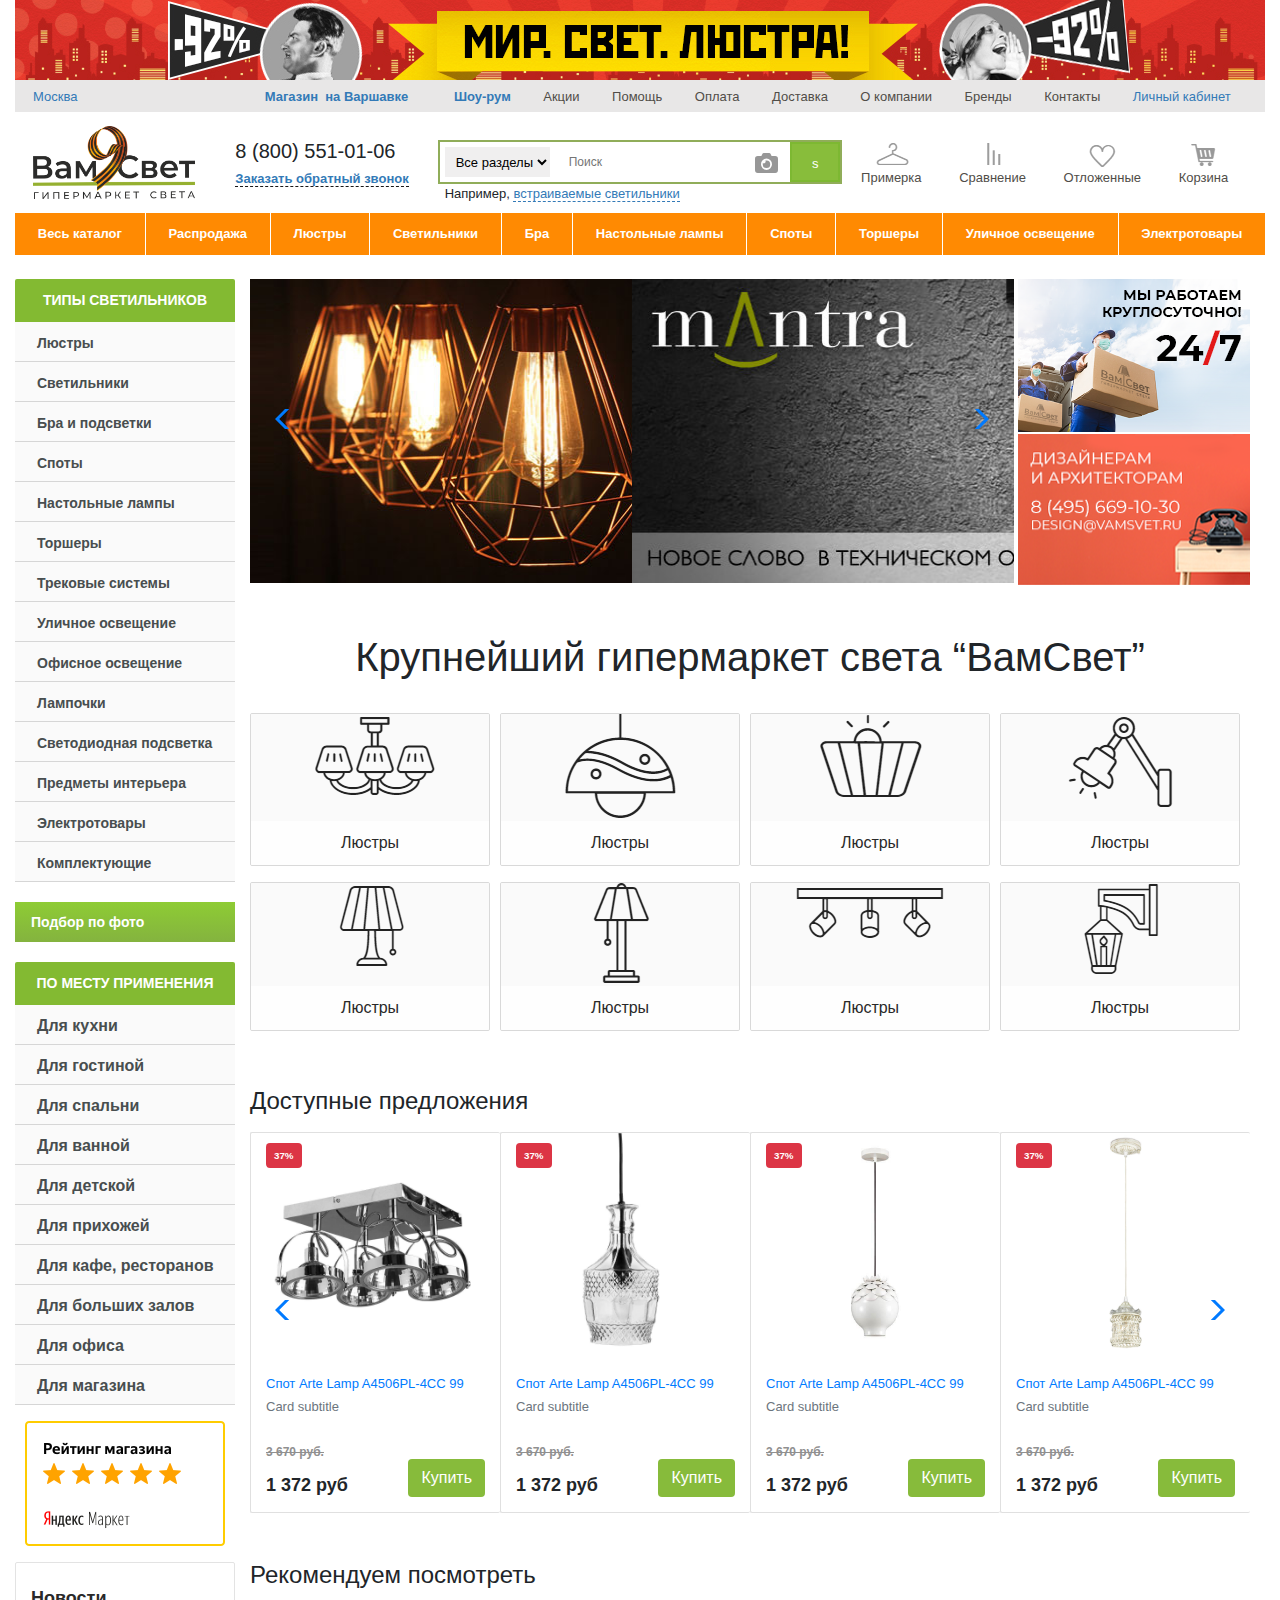
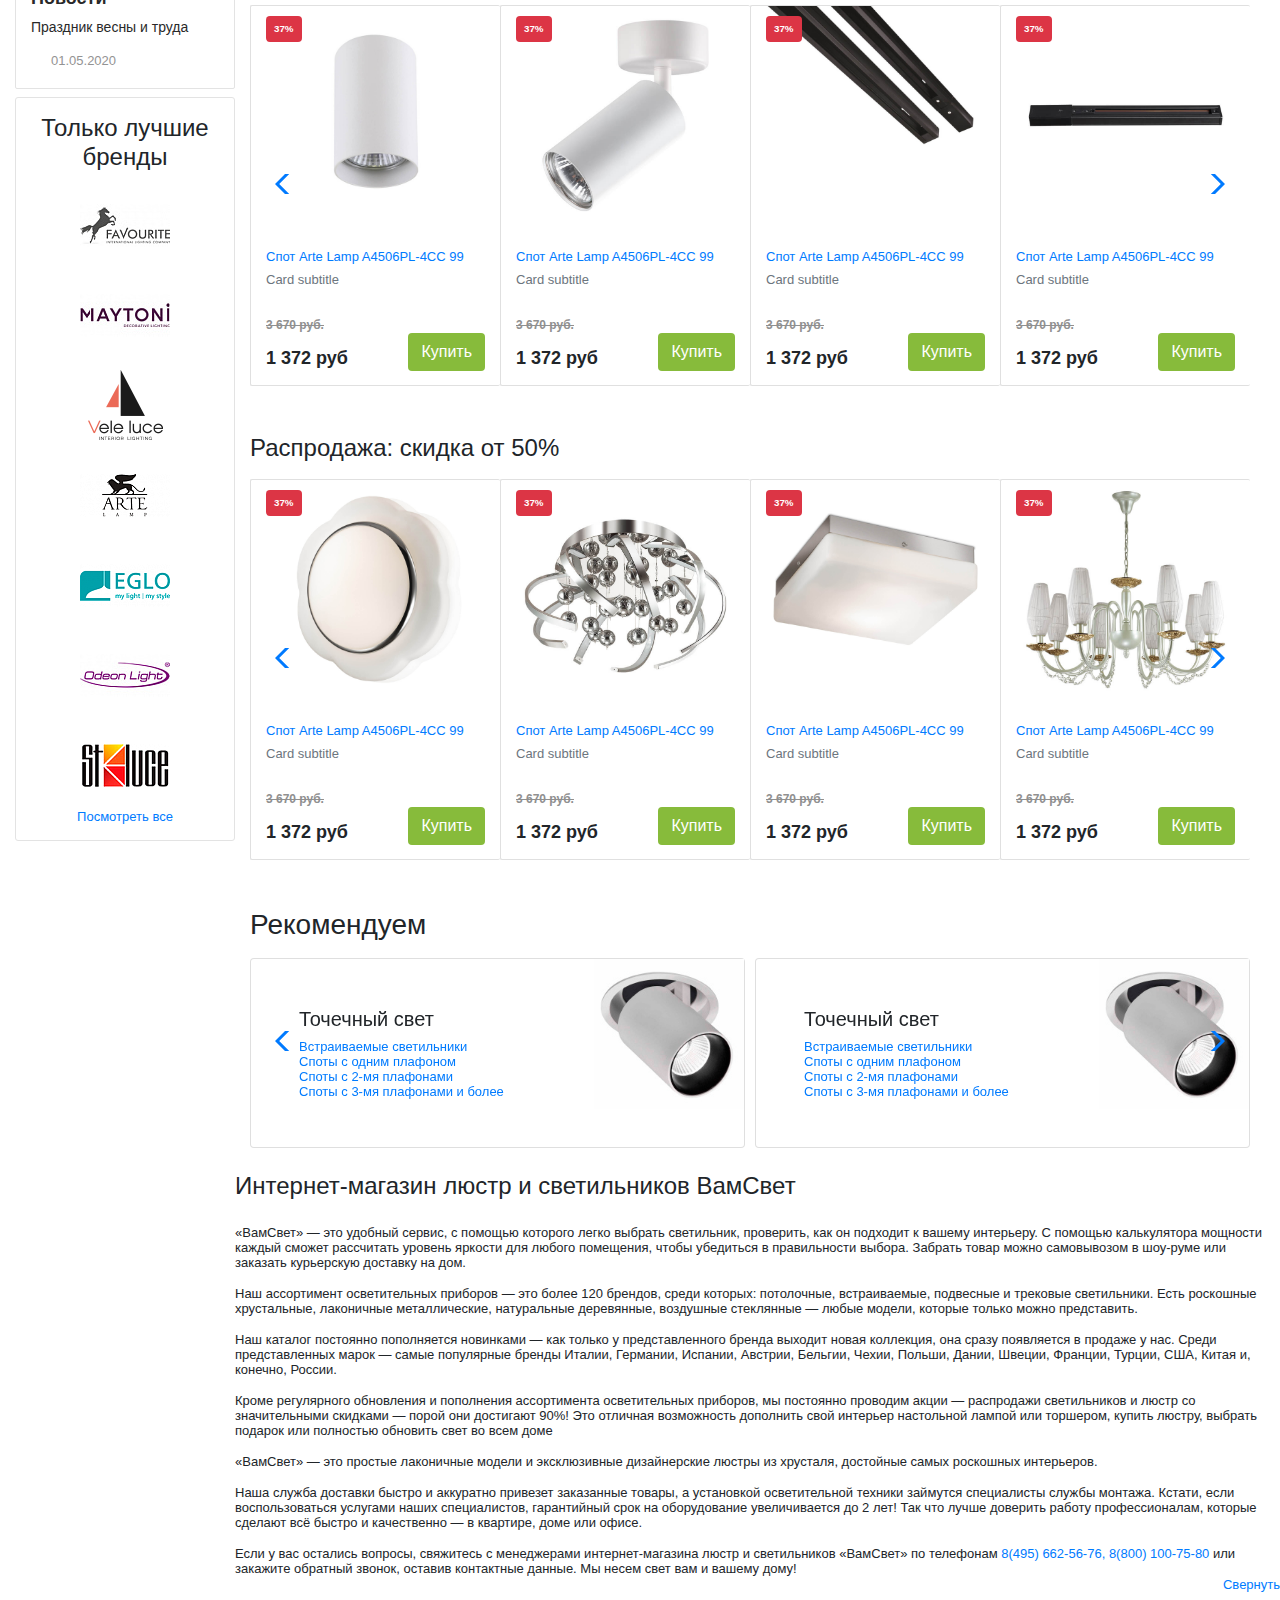
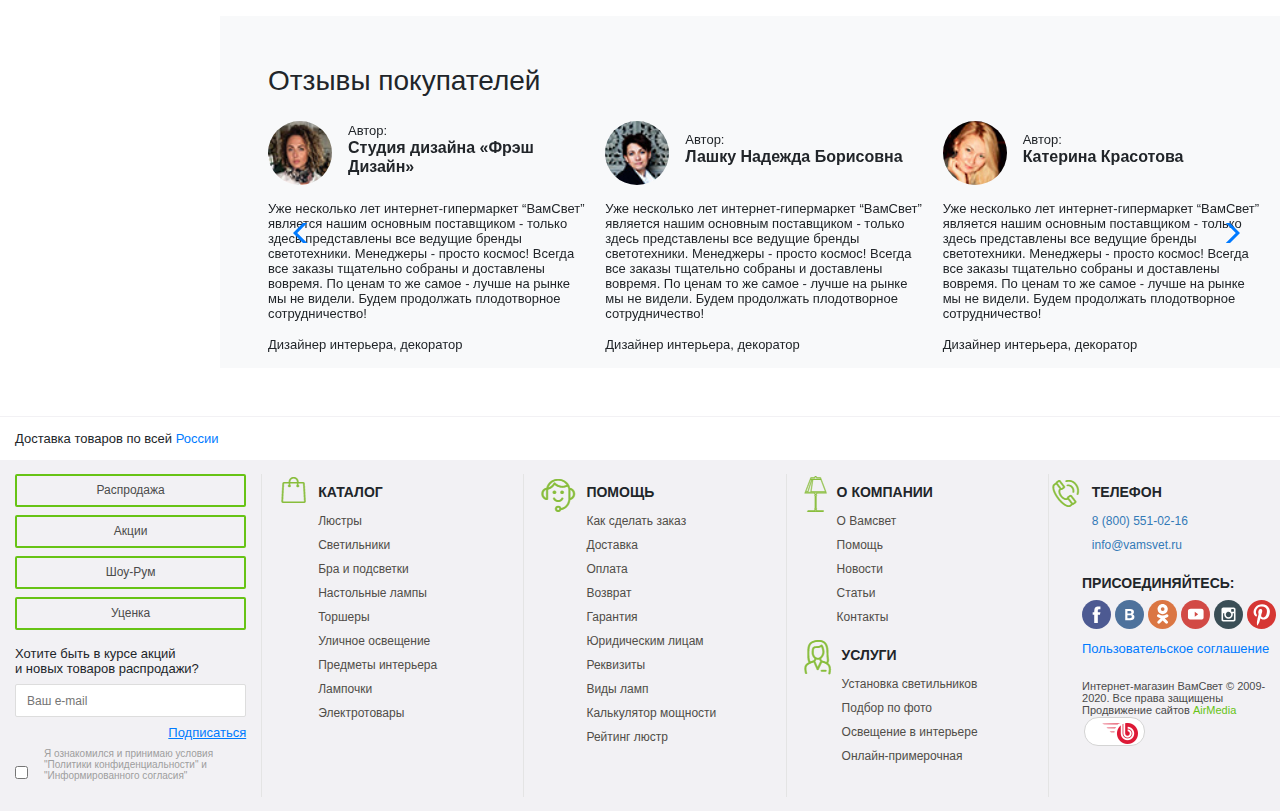
==== commit da91663b: "next commit-3" ====
--- a/index.html
+++ b/index.html
@@ -166,102 +166,102 @@
                             <h4 class="row-3-left-aside__title">ТИПЫ СВЕТИЛЬНИКОВ</h4>
                             <h3 class="h3"><a href="#">Люстры</a></h3>
                             <nav class="d-flex flex-column aside-nav">
-                                <a href="#">Подвесные</a>
-                                <a href="#">Потолочные</a>
-                                <a href='#'>Каскадные</a>
-                                <a href='#'>Хрустальные люстры</a>
-                                <a href='#'>Люстры-вентиляторы</a>
-                                <a href='#'>Большие люстры</a>
-                                <a href='#'>Люстры на штанге</a>
+                                <a href="#" class="accordion-nav-a">Подвесные</a>
+                                <a href="#" class="accordion-nav-a">Потолочные</a>
+                                <a href='#' class="accordion-nav-a">Каскадные</a>
+                                <a href='#' class="accordion-nav-a">Хрустальные люстры</a>
+                                <a href='#' class="accordion-nav-a">Люстры-вентиляторы</a>
+                                <a href='#' class="accordion-nav-a">Большие люстры</a>
+                                <a href='#' class="accordion-nav-a">Люстры на штанге</a>
                             </nav>
                             <h3 class="h3"><a href="#">Светильники</a></h3>
                             <nav class="d-flex flex-column aside-nav">
-                                <a href="#">Подвесные</a>
-                                <a href="#">Потолочные</a>
-                                <a href="#">Настенные</a>
-                                <a href="#">Настенно-потолочные</a>
-                                <a href="#">Лофт светильники</a>
-                                <a href="#">Гипсовые светильники</a>
-                                <a href="#">Накладные светильники</a>
-                                <a href="#">Встраиваемые</a>
-                                <a href="#">Точечные светильники</a>
-                                <a href="#">Мебельные</a>
-                                <a href="#">Для растений</a>
+                                <a href="#" class="accordion-nav-a">Подвесные</a>
+                                <a href="#" class="accordion-nav-a">Потолочные</a>
+                                <a href="#" class="accordion-nav-a">Настенные</a>
+                                <a href="#" class="accordion-nav-a">Настенно-потолочные</a>
+                                <a href="#" class="accordion-nav-a">Лофт светильники</a>
+                                <a href="#" class="accordion-nav-a">Гипсовые светильники</a>
+                                <a href="#" class="accordion-nav-a">Накладные светильники</a>
+                                <a href="#" class="accordion-nav-a">Встраиваемые</a>
+                                <a href="#" class="accordion-nav-a">Точечные светильники</a>
+                                <a href="#" class="accordion-nav-a">Мебельные</a>
+                                <a href="#" class="accordion-nav-a">Для растений</a>
                             </nav>
 
                             <h3 class="h3"><a href="#">Бра и подсветки</a></h3>
                             <nav class="d-flex flex-column aside-nav">
-                                <a href="#">С 1 плафоном</a>
-                                <a href="#">С 2 плафоном</a>
-                                <a href="#">С 3 плафоном</a>
-                                <a href="#">Гибкие бра</a>
-                                <a href="#">Подсветка для зеркал</a>
-                                <a href="#">Подсветка для картин</a>
+                                <a href="#" class="accordion-nav-a">С 1 плафоном</a>
+                                <a href="#" class="accordion-nav-a">С 2 плафоном</a>
+                                <a href="#" class="accordion-nav-a">С 3 плафоном</a>
+                                <a href="#" class="accordion-nav-a">Гибкие бра</a>
+                                <a href="#" class="accordion-nav-a">Подсветка для зеркал</a>
+                                <a href="#" class="accordion-nav-a">Подсветка для картин</a>
                             </nav>
                             <h3 class="h3"><a href="#">Споты</a></h3>
                             <nav class="d-flex flex-column aside-nav">
-                                <a href="#">С 1 плафоном</a>
-                                <a href="#">С 2 плафоном</a>
-                                <a href="#">С 3 плафоном</a>
-                                <a href="#">Встраиваемые споты</a>
-                                <a href="#">Накладные споты</a>
+                                <a href="#" class="accordion-nav-a">С 1 плафоном</a>
+                                <a href="#" class="accordion-nav-a">С 2 плафоном</a>
+                                <a href="#" class="accordion-nav-a">С 3 плафоном</a>
+                                <a href="#" class="accordion-nav-a">Встраиваемые споты</a>
+                                <a href="#" class="accordion-nav-a">Накладные споты</a>
                             </nav>
                             <h3 class="h3"><a href="#">Настольные лампы</a></h3>
                             <nav class="d-flex flex-column aside-nav">
-                                <a href="#">Декоративные</a>
-                                <a href="#">Офисные</a>
-                                <a href="#">Детские</a>
-                                <a href="#">На прищепке</a>
-                                <a href="#">На струбцине</a>
+                                <a href="#" class="accordion-nav-a">Декоративные</a>
+                                <a href="#" class="accordion-nav-a">Офисные</a>
+                                <a href="#" class="accordion-nav-a">Детские</a>
+                                <a href="#" class="accordion-nav-a">На прищепке</a>
+                                <a href="#" class="accordion-nav-a">На струбцине</a>
                             </nav>
                             <h3 class="h3"><a href="#">Торшеры</a></h3>
                             <nav class="d-flex flex-column aside-nav">
-                                <a href="#">С 1 плафоном</a>
-                                <a href="#">С 2 и более плафонами</a>
-                                <a href="#">Со столиком</a>
-                                <a href="#">На треноге</a>
-                                <a href="#">Для чтения</a>
-                                <a href="#">Изогнутые</a>
+                                <a href="#" class="accordion-nav-a">С 1 плафоном</a>
+                                <a href="#" class="accordion-nav-a">С 2 и более плафонами</a>
+                                <a href="#" class="accordion-nav-a">Со столиком</a>
+                                <a href="#" class="accordion-nav-a">На треноге</a>
+                                <a href="#" class="accordion-nav-a">Для чтения</a>
+                                <a href="#" class="accordion-nav-a">Изогнутые</a>
                             </nav>
                             <h3 class="h3"><a href="#">Трековые системы</a></h3>
                             <nav class="d-flex flex-column aside-nav">
-                                <a href="#">Подвесные</a>
-                                <a href="#">Потолочные</a>
+                                <a href="#" class="accordion-nav-a">Подвесные</a>
+                                <a href="#" class="accordion-nav-a">Потолочные</a>
                             </nav>
                             <h3 class="h3"><a href="#">Уличное освещение</a></h3>
                             <nav class="d-flex flex-column aside-nav">
-                                <a href="#">Подвесные</a>
-                                <a href="#">Потолочные</a>
+                                <a href="#" class="accordion-nav-a">Подвесные</a>
+                                <a href="#" class="accordion-nav-a">Потолочные</a>
                             </nav>
                             <h3 class="h3"><a href="#">Офисное освещение</a></h3>
                             <nav class="d-flex flex-column aside-nav">
-                                <a href="#">Подвесные</a>
-                                <a href="#">Потолочные</a>
+                                <a href="#" class="accordion-nav-a">Подвесные</a>
+                                <a href="#" class="accordion-nav-a">Потолочные</a>
                             </nav>
                             <h3 class="h3"><a href="#">Лампочки</a></h3>
                             <nav class="d-flex flex-column aside-nav">
-                                <a href="#">Подвесные</a>
-                                <a href="#">Потолочные</a>
-                            </nav>
-                            <h3 class="h3"><a href="#">Светодиодная подсветка</a></h3>
-                            <nav class="d-flex flex-column aside-nav">
-                                <a href="#">Подвесные</a>
-                                <a href="#">Потолочные</a>
+                                <a href="#" class="accordion-nav-a">Подвесные</a>
+                                <a href="#" class="accordion-nav-a">Потолочные</a>
+                            </nav>
+                            <h3 class="h3" class="accordion-nav-a"><a href="#">Светодиодная подсветка</a></h3>
+                            <nav class="d-flex flex-column aside-nav">
+                                <a href="#" class="accordion-nav-a">Подвесные</a>
+                                <a href="#" class="accordion-nav-a">Потолочные</a>
                             </nav>
                             <h3 class="h3"><a href="#">Предметы интерьера</a></h3>
                             <nav class="d-flex flex-column aside-nav">
-                                <a href="#">Подвесные</a>
-                                <a href="#">Потолочные</a>
+                                <a href="#" class="accordion-nav-a">Подвесные</a>
+                                <a href="#" class="accordion-nav-a">Потолочные</a>
                             </nav>
                             <h3 class="h3"><a href="#">Электротовары</a></h3>
                             <nav class="d-flex flex-column aside-nav">
-                                <a href="#">Подвесные</a>
-                                <a href="#">Потолочные</a>
+                                <a href="#" class="accordion-nav-a">Подвесные</a>
+                                <a href="#" class="accordion-nav-a">Потолочные</a>
                             </nav>
                             <h3 class="h3"><a href="#">Комплектующие</a></h3>
                             <nav class="d-flex flex-column aside-nav">
-                                <a href="#">Подвесные</a>
-                                <a href="#">Потолочные</a>
+                                <a href="#" class="accordion-nav-a">Подвесные</a>
+                                <a href="#" class="accordion-nav-a">Потолочные</a>
                             </nav>
                         </aside>
                         <aside class="row-3-left-aside-1" id="accordion-2">
@@ -269,51 +269,50 @@
                             <h4 class="row-3-left-aside__title">ПО МЕСТУ ПРИМЕНЕНИЯ</h4>
                             <h3 class="h3"><a href="#">Для кухни</a></h3>
                             <nav class="d-flex flex-column aside-nav">
-                                <a href="#" class="">Подвесные</a>
-                                <a href="#" class="">Потолочные</a>
+                                <a href="#" class="accordion-nav-a">Подвесные</a>
+                                <a href="#" class="accordion-nav-a">Потолочные</a>
                             </nav>
                             <h3 class="h3"><a href="#">Для гостиной</a></h3>
                             <nav class="d-flex flex-column aside-nav">
-                                <a href="#" class="">Подвесные</a>
-                                <a href="#" class="">Потолочные</a>
+                                <a href="#" class="accordion-nav-a">Подвесные</a>
+                                <a href="#" class="accordion-nav-a">Потолочные</a>
                             </nav>
                             <h3 class="h3"><a href="#">Для спальни</a></h3>
                             <nav class="d-flex flex-column aside-nav">
-                                <a href="#" class="">Подвесные</a>
-                                <a href="#" class="">Потолочные</a>
+                                <a href="#" class="accordion-nav-a">Подвесные</a>
+                                <a href="#" class="accordion-nav-a">Потолочные</a>
                             </nav>
                             <h3 class="h3"><a href="#">Для ванной</a></h3>
                             <nav class="d-flex flex-column aside-nav">
-                                <a href="#" class="">Подвесные</a>
-                                <a href="#" class="">Потолочные</a>
+                                <a href="#" class="accordion-nav-a">Подвесные</a>
+                                <a href="#" class="accordion-nav-a">Потолочные</a>
                             </nav>
                             <h3 class="h3"><a href="#">Для детской</a></h3>
                             <nav class="d-flex flex-column aside-nav">
-                                <a href="#" class="">Подвесные</a>
-                                <a href="#" class="">Потолочные</a>
+                                <a href="#" class="accordion-nav-a">Подвесные</a>
+                                <a href="#" class="accordion-nav-a">Потолочные</a>
                             </nav>
                             <h3 class="h3"><a href="#">Для прихожей</a></h3>
                             <nav class="d-flex flex-column aside-nav">
-                                <a href="#" class="">Подвесные</a>
-                                <a href="#" class="">Потолочные</a>
+                                <a href="#" class="accordion-nav-a">Подвесные</a>
+                                <a href="#" class="accordion-nav-a">Потолочные</a>
                             </nav>
                             <h3 class="h3"><a href="#">Для кафе, ресторанов</a></h3>
                             <nav class="d-flex flex-column aside-nav">
-                                <a href="#" class="">Подвесные</a>
-                                <a href="#" class="">Потолочные</a>
+                                <a href="#" class="accordion-nav-a">Подвесные</a>
+                                <a href="#" class="accordion-nav-a">Потолочные</a>
                             </nav>
                             <h3 class="h3"><a href="#">Для больших залов</a></h3>
                             <nav class="d-flex flex-column aside-nav">
-                                <a href="#" class="">Подвесные</a>
-                                <a href="#" class="">Потолочные</a>
+                                <a href="#" class="accordion-nav-a">Подвесные</a>
+                                <a href="#" class="accordion-nav-a">Потолочные</a>
                             </nav>
                             <h3 class="h3"><a href="#">Для офиса</a></h3>
                             <nav class="d-flex flex-column aside-nav">
-                                <a href="#" class="">Подвесные</a>
-                                <a href="#" class="">Потолочные</a>
+                                <a href="#" class="accordion-nav-a">Подвесные</a>
+                                <a href="#" class="accordion-nav-a">Потолочные</a>
                             </nav>
                             <h3 class="h3"><a href="#">Для магазина</a></h3>
-                            </details>
                         </aside>
                         <div class="mt-3 mb-3 text-center">
                             <img src="img/rating.png">
@@ -1080,7 +1079,7 @@
 
     <footer class="footer">
         <div class="container">
-            <div class="row py-14">
+            <div class="row py-14 d-xl-flex d-lg-none d-md-none d-sm-none d-none">
                 <div class="col footer-col">
                     <nav class="footer-nav d-flex flex-column">
                         <a href="#" class="d-block text-center mb-2">Распродажа</a>
@@ -1109,8 +1108,15 @@
                     <div class="footer-col-right">
                         <h6 class="footer-col-title">КАТАЛОГ</h6>
                         <nav>
-                            <a href="#" class="d-block">Люстры</a>
-                            <a href="#" class="d-block">Люстры</a>
+                            <a href="#" class="d-block footer-link">Люстры</a>
+                            <a href="#" class="d-block footer-link">Светильники</a>
+                            <a href="#" class="d-block footer-link">Бра и подсветки</a>
+                            <a href="#" class="d-block footer-link">Настольные лампы</a>
+                            <a href="#" class="d-block footer-link">Торшеры</a>
+                            <a href="#" class="d-block footer-link">Уличное освещение</a>
+                            <a href="#" class="d-block footer-link">Предметы интерьера</a>
+                            <a href="#" class="d-block footer-link">Лампочки</a>
+                            <a href="#" class="d-block footer-link">Электротовары</a>
                         </nav>
                     </div>
                 </div>
@@ -1121,12 +1127,21 @@
                     <div class="footer-col-right">
                         <h6 class="footer-col-title">ПОМОЩЬ</h6>
                         <nav>
-                            <a href="#" class="d-block">Люстры</a>
-                            <a href="#" class="d-block">Люстры</a>
+                            <a href="#" class="d-block footer-link">Как сделать заказ</a>
+                            <a href="#" class="d-block footer-link">Доставка</a>
+                            <a href="#" class="d-block footer-link">Оплата</a>
+                            <a href="#" class="d-block footer-link">Возврат</a>
+                            <a href="#" class="d-block footer-link">Гарантия</a>
+                            <a href="#" class="d-block footer-link">Юридическим лицам</a>
+                            <a href="#" class="d-block footer-link">Реквизиты</a>
+                            <a href="#" class="d-block footer-link">Виды ламп</a>
+                            <a href="#" class="d-block footer-link">Калькулятор мощности</a>
+                            <a href="#" class="d-block footer-link">Рейтинг люстр</a>
                         </nav>
                     </div>
                 </div>
                 <div class="col footer-col">
+        
                     <div class="d-flex mb-2">
                         <div class="footer-col-left pr-2">
                             <img src="img/footer/footer-img-2.PNG" class="mx-100" alt="">
@@ -1134,8 +1149,11 @@
                         <div class="footer-col-right">
                             <h6 class="footer-col-title">О КОМПАНИИ</h6>
                             <nav>
-                                <a href="#" class="d-block">Люстры</a>
-                                <a href="#" class="d-block">Люстры</a>
+                                <a href="#" class="d-block footer-link">О Вамсвет</a>
+                                <a href="#" class="d-block footer-link">Помощь</a>
+                                <a href="#" class="d-block footer-link">Новости</a>
+                                <a href="#" class="d-block footer-link">Статьи</a>
+                                <a href="#" class="d-block footer-link">Контакты</a>
                             </nav>
                         </div>
                     </div>
@@ -1146,14 +1164,16 @@
                         <div class="footer-col-right">
                             <h6 class="footer-col-title">УСЛУГИ</h6>
                             <nav>
-                                <a href="#" class="d-block">Люстры</a>
-                                <a href="#" class="d-block">Люстры</a>
-                            </nav>
-                        </div>
-                    </div>
-
-                </div>
-                <div class="col">
+                                <a href="#" class="d-block footer-link">Установка светильников</a>
+                                <a href="#" class="d-block footer-link">Подбор по фото</a>
+                                <a href="#" class="d-block footer-link">Освещение в интерьере</a>
+                                <a href="#" class="d-block footer-link">Онлайн-примерочная</a>
+                            </nav>
+                        </div>
+                    </div>
+
+                </div>
+                <div class="col p-0">
                     <div class="d-flex">
                         <div class="footer-col-left pr-2">
                             <img src="img/footer/footer-img-4.PNG" class="mx-100" alt="">
@@ -1161,14 +1181,13 @@
                         <div class="footer-col-right">
                             <h6 class="footer-col-title">ТЕЛЕФОН</h6>
                             <nav class="mb-2">
-                                <a href="#" class="d-block">8 (800) 551-02-16</a>
-                                <a href="#" class="d-block">info@vamsvet.ru</a>
+                                <a href="#" class="d-block footer-col-right__info-link">8 (800) 551-02-16</a>
+                                <a href="#" class="d-block footer-col-right__info-link">info@vamsvet.ru</a>
                             </nav>
                         </div>
                     </div>
                     <div class="d-flex">
-                        <div class="w-43">
-
+                        <div class="w-75">
                         </div>
                         <div class="footer-copyright">
                             <h6 class="footer-col-title">Присоединяйтесь:</h6>
@@ -1192,15 +1211,184 @@
                                     <img src="img/footer/pin.svg" class="mx-100" alt="">
                                 </a>
                             </div>
-                            <a href="#" class="d-block pt-1 pb-4">Пользовательское соглашение</a>
+                            <a href="#" class="d-block pt-1 pb-4" id="user-link">Пользовательское соглашение</a>
                             <p class="copyright">
-
-                                Интернет-магазин ВамСвет © 2009-2020. Все права защищены Продвижение сайтов
+                                Интернет-магазин ВамСвет © 2009-2020. Все права защищены Продвижение сайтов <a href="#">AirMedia</a><a href="#">
+                                    <img src="img/footer/footer-copyright-img.PNG" class="mx-100" alt="">
+                                </a>
                             </p>
                         </div>
                     </div>
                 </div>
             </div>
+            <div class="row d-xl-none d-lg-flex d-md-flex d-sm-flex d-flex pt-2">
+                <div class="col footer-border-bottom">
+                    <div class="footer-accordion d-flex">
+                        <div class="footer-accordion-img">
+                            <img src="img/footer/footer-img.PNG" class="mx-100" alt="">
+                        </div>
+                        <h6 class="footer-col-title">КАТАЛОГ</h6>
+                    </div>
+                    <nav class="footer-panel">
+                        <a href="#" class="d-block footer-panel-link">Люстры</a>
+                        <a href="#" class="d-block footer-panel-link ">Светильники</a>
+                        <a href="#" class="d-block footer-panel-link">Бра и подсветки</a>
+                        <a href="#" class="d-block footer-panel-link">Настольные лампы</a>
+                        <a href="#" class="d-block footer-panel-link">Торшеры</a>
+                        <a href="#" class="d-block footer-panel-link">Уличное освещение</a>
+                        <a href="#" class="d-block footer-panel-link">Предметы интерьера</a>
+                        <a href="#" class="d-block footer-panel-link">Лампочки</a>
+                        <a href="#" class="d-block footer-panel-link">Электротовары</a>
+                    </nav>
+                </div>
+                <div class="w-100"></div>
+                <div class="col footer-border-bottom">
+                    <div class="footer-accordion d-flex">
+                        <div class="footer-accordion-img">
+                            <img src="img/footer/footer-img-1.PNG" class="mx-100" alt="">
+                        </div>
+                        <h6 class="footer-col-title">ПОМОЩЬ</h6>
+                    </div>
+                    <nav class="footer-panel">
+                        <a href="#" class="d-block footer-panel-link">Люстры</a>
+                        <a href="#" class="d-block footer-panel-link ">Светильники</a>
+                        <a href="#" class="d-block footer-panel-link">Бра и подсветки</a>
+                        <a href="#" class="d-block footer-panel-link">Настольные лампы</a>
+                        <a href="#" class="d-block footer-panel-link">Торшеры</a>
+                        <a href="#" class="d-block footer-panel-link">Уличное освещение</a>
+                        <a href="#" class="d-block footer-panel-link">Предметы интерьера</a>
+                        <a href="#" class="d-block footer-panel-link">Лампочки</a>
+                        <a href="#" class="d-block footer-panel-link">Электротовары</a>
+                    </nav>
+                </div>
+                <div class="w-100"></div>
+                <div class="col footer-border-bottom">
+                    <div class="footer-accordion d-flex">
+                        <div class="footer-accordion-img">
+                            <img src="img/footer/footer-img-2.PNG" class="mx-100" alt="">
+                        </div>
+                        <h6 class="footer-col-title">О КОМПАНИИ</h6>
+                    </div>
+                    <nav class="footer-panel">
+                        <a href="#" class="d-block footer-panel-link">Люстры</a>
+                        <a href="#" class="d-block footer-panel-link ">Светильники</a>
+                        <a href="#" class="d-block footer-panel-link">Бра и подсветки</a>
+                        <a href="#" class="d-block footer-panel-link">Настольные лампы</a>
+                        <a href="#" class="d-block footer-panel-link">Торшеры</a>
+                        <a href="#" class="d-block footer-panel-link">Уличное освещение</a>
+                        <a href="#" class="d-block footer-panel-link">Предметы интерьера</a>
+                        <a href="#" class="d-block footer-panel-link">Лампочки</a>
+                        <a href="#" class="d-block footer-panel-link">Электротовары</a>
+                    </nav>
+                </div>
+                <div class="w-100"></div>
+                <div class="col footer-border-bottom">
+                    <div class="footer-accordion d-flex">
+                        <div class="footer-accordion-img">
+                            <img src="img/footer/footer-img-3.PNG" class="mx-100" alt="">
+                        </div>
+                        <h6 class="footer-col-title">УСЛУГИ</h6>
+                    </div>
+                    <nav class="footer-panel">
+                        <a href="#" class="d-block footer-panel-link">Люстры</a>
+                        <a href="#" class="d-block footer-panel-link ">Светильники</a>
+                        <a href="#" class="d-block footer-panel-link">Бра и подсветки</a>
+                        <a href="#" class="d-block footer-panel-link">Настольные лампы</a>
+                        <a href="#" class="d-block footer-panel-link">Торшеры</a>
+                        <a href="#" class="d-block footer-panel-link">Уличное освещение</a>
+                        <a href="#" class="d-block footer-panel-link">Предметы интерьера</a>
+                        <a href="#" class="d-block footer-panel-link">Лампочки</a>
+                        <a href="#" class="d-block footer-panel-link">Электротовары</a>
+                    </nav>
+                </div>
+                <div class="w-100 mb-2"></div>
+                <div class="col">
+                    <div class="row">
+                        <div class="col-xl-3 col-lg-3  col-md-3 col-sm-3 col-6 footer-nav">
+                            <a href="#" class="d-block text-center mb-2">Распродажа</a>
+                        </div>
+                        <div class="col-xl-3 col-lg-3  col-md-3 col-sm-3 col-6 footer-nav">
+                            <a href="#" class="d-block text-center mb-2">Акции</a>
+                        </div>
+                        <div class="col-xl-3 col-lg-3  col-md-3 col-sm-3 col-6 footer-nav">
+                            <a href="#" class="d-block text-center mb-2">Шоу-Рум</a>
+                        </div>
+                        <div class="col-xl-3 col-lg-3  col-md-3 col-sm-3 col-6 footer-nav">
+                            <a href="#" class="d-block text-center mb-2">Уценка</a>
+                        </div>
+                    </div>
+                </div> 
+                <div class="w-100 mb-4"></div>
+                <div class="col">
+                    <div class="row">
+                    <div class="col">
+                        <div class="d-flex">
+                            <div class="footer-col-left pr-2">
+                                <img src="img/footer/footer-img-4.PNG" class="mx-100" alt="">
+                            </div>
+                            <div class="footer-col-right">
+                                <h6 class="footer-col-title">ТЕЛЕФОН</h6>
+                                <nav class="mb-2">
+                                    <a href="#" class="d-block footer-col-right__info-link">8 (800) 551-02-16</a>
+                                    <a href="#" class="d-block footer-col-right__info-link">info@vamsvet.ru</a>
+                                </nav>
+                            </div>
+                        </div>
+                        <div class="d-flex pl-41">
+                            <div class="footer-copyright">
+                                <h6 class="footer-col-title">Присоединяйтесь:</h6>
+                                <div class="d-flex mb-2">
+                                    <a href="#" class="d-block footer-icon mr-1">
+                                        <img src="img/footer/fb.svg" class="mx-100" alt="">
+                                    </a>
+                                    <a href="#" class="d-block footer-icon mr-1">
+                                        <img src="img/footer/vk.svg" class="mx-100" alt="">
+                                    </a>
+                                    <a href="#" class="d-block footer-icon mr-1">
+                                        <img src="img/footer/ok.svg" class="mx-100" alt="">
+                                    </a>
+                                    <a href="#" class="d-block footer-icon mr-1">
+                                        <img src="img/footer/yb.svg" class="mx-100" alt="">
+                                    </a>
+                                    <a href="#" class="d-block footer-icon mr-1">
+                                        <img src="img/footer/in.svg" class="mx-100" alt="">
+                                    </a>
+                                    <a href="#" class="d-block footer-icon mr-1">
+                                        <img src="img/footer/pin.svg" class="mx-100" alt="">
+                                    </a>
+                                </div>
+                                <a href="#" class="d-block pt-1 pb-4" id="user-link">Пользовательское соглашение</a>
+                                <div class="footer-sm-form-1">
+                                    <p class="mt-2 mb-2">
+                                        Хотите быть в курсе акций<br />
+                                        и новых товаров распродажи?
+                                    </p>
+                                    <input type="email" placeholder="Ваш e-mail" class="footer-email w-100 mb-2">
+                                    <div class="footer-subscribe-link d-flex justify-content-end mb-2">
+                                        <a href="#">Подписаться</a>
+                                    </div>
+                                </div>
+                                <p class="copyright">
+                                    Интернет-магазин ВамСвет © 2009-2020. Все права защищены Продвижение сайтов <a href="#">AirMedia</a><a href="#">
+                                        <img src="img/footer/footer-copyright-img.PNG" class="mx-100" alt="">
+                                    </a>
+                                </p>
+                            </div>
+                    </div>
+                    </div>
+                    <div class="col-4 col-sm-6 footer-sm-form">
+                        <p class="mt-2 mb-2">
+                            Хотите быть в курсе акций <br />
+                            и новых товаров распродажи?
+                        </p>
+                        <input type="email" placeholder="Ваш e-mail" class="footer-email w-100 mb-2">
+                        <div class="footer-subscribe-link d-flex justify-content-end mb-2">
+                            <a href="#">Подписаться</a>
+                        </div>
+                    </div>
+                </div>   
+            </div>
+        </div>
         </div>
 
     </footer>
--- a/css/style.css
+++ b/css/style.css
@@ -377,8 +377,6 @@
     display: block;
     height: 38px;
     padding: 5px 5px 5px 42px;
-    background-color: #FAFAFA;
-    border-bottom: 1px solid #d6d6d6;
     color: var(--seondary-color);
 }
 .aside-nav > a:hover {
@@ -458,6 +456,7 @@
     margin-bottom: 20px;
 }
 
+
 .row-3__brands > a {
     text-align: center;
     margin-top: 2.6rem;
@@ -467,6 +466,11 @@
     display: block;
     height: 90px;
     line-height: 90px;
+}
+
+.accordion-nav-a {
+    background-color: #FAFAFA; 
+    border-bottom: 1px solid #d6d6d6;
 }
 
 #accordion-1 > h3 {
@@ -829,6 +833,9 @@
     border-radius: 2px;
 }
 
+.pl-41 {
+    padding-left: 41px;
+}
 .footer-nav > a:hover {
     color: var(--thirdColor);
 }
@@ -861,7 +868,6 @@
     font-size: 14px;
 }
 .footer-col-right > nav > a {
-    color: var(--secondColor);
     font: 12px/24px Arial, Helvetica, sans-serif;
     min-height: 24px;
 }
@@ -875,6 +881,81 @@
     font: 11px Arial, Helvetica, sans-serif;
     color: #4b4b4b;
 }
-.w-43 {
-    width: 43px;
-}+.copyright > a   {
+    color: #67C315;
+}
+.footer-link {
+    background-color: #F2F1F4;
+    color: var(--secondColor);
+}
+.footer-link:hover {
+    color: var(--thirdColor);
+    transition: 500ms;
+}
+
+.footer-col-right__info-link {
+    color: var(--firstColor);
+}
+.footer-col-right__info-link:hover {
+    color: var(--thirdColor);
+    transition: 500ms;
+}
+
+.footer-subscribe-link > a {
+    text-decoration: underline;
+}
+.footer-subscribe-link > a:hover {
+    text-decoration: none;
+    color: var(--secondColor);
+    transition: 500ms;
+}
+
+#user-link:hover {
+    transition: 500ms;
+    color: var(--thirdColor);
+}
+
+.footer-accordion {
+    color: #444;
+    cursor: pointer;
+    padding: 10px;
+    width: 100%;
+    border: none;
+    text-align: left;
+    outline: none;
+    font-size: 15px;
+    transition: 0.8s;
+  }
+    
+  .footer-panel {
+    padding: 0 18px;
+    max-height: 0;
+    overflow: hidden;
+    transition: max-height 0.5s ease-out;
+  }
+  .footer-panel-link {
+    display: block;
+    height: 38px;
+    padding: 5px 5px 5px 42px;
+    color: var(--seondary-color);
+  }
+
+.footer-border-bottom {
+    border-bottom: 1px solid #e4e4e4;
+}
+.footer-accordion-img {
+    width: 50px;
+}
+.footer-sm-form-1 {
+    display: none;
+}
+
+@media screen and (max-width: 632px) {
+    .footer-sm-form {
+        display: none;
+    }
+    .footer-sm-form-1 {
+        display: block;
+    }
+
+}
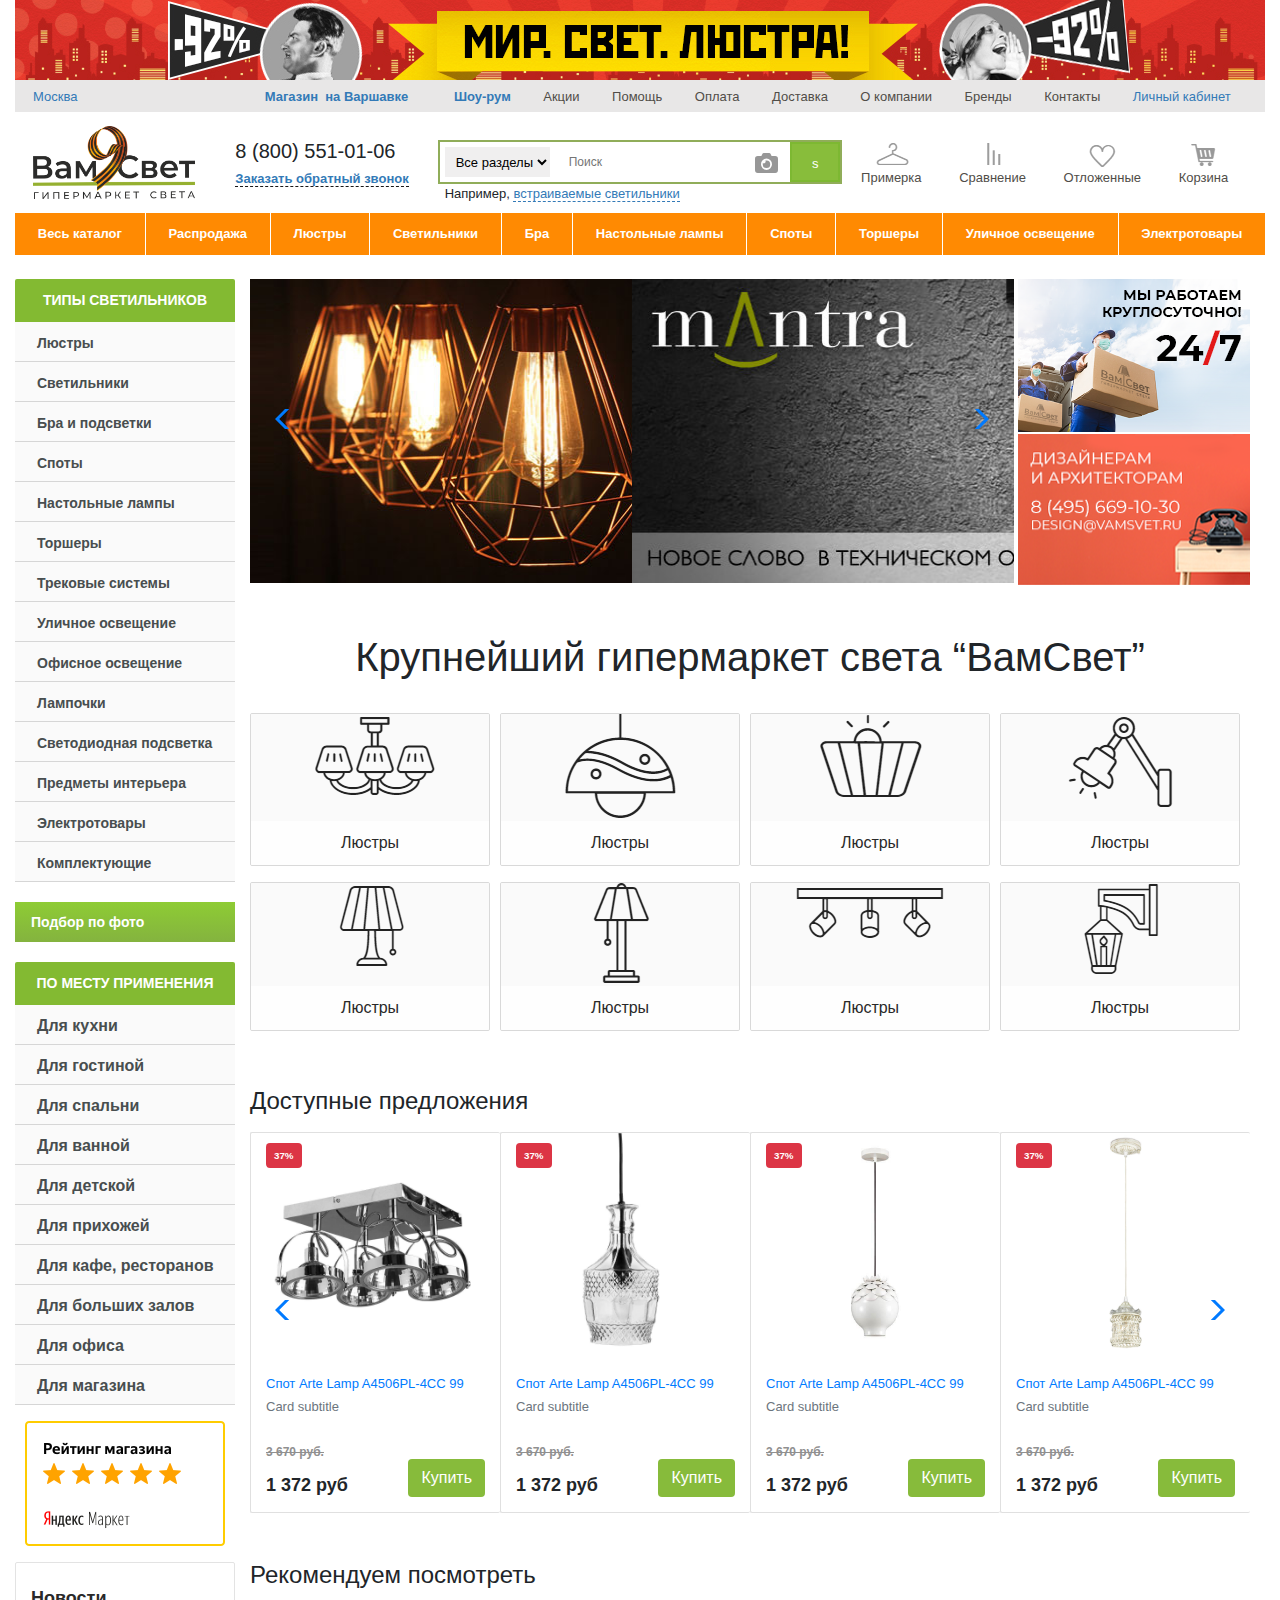
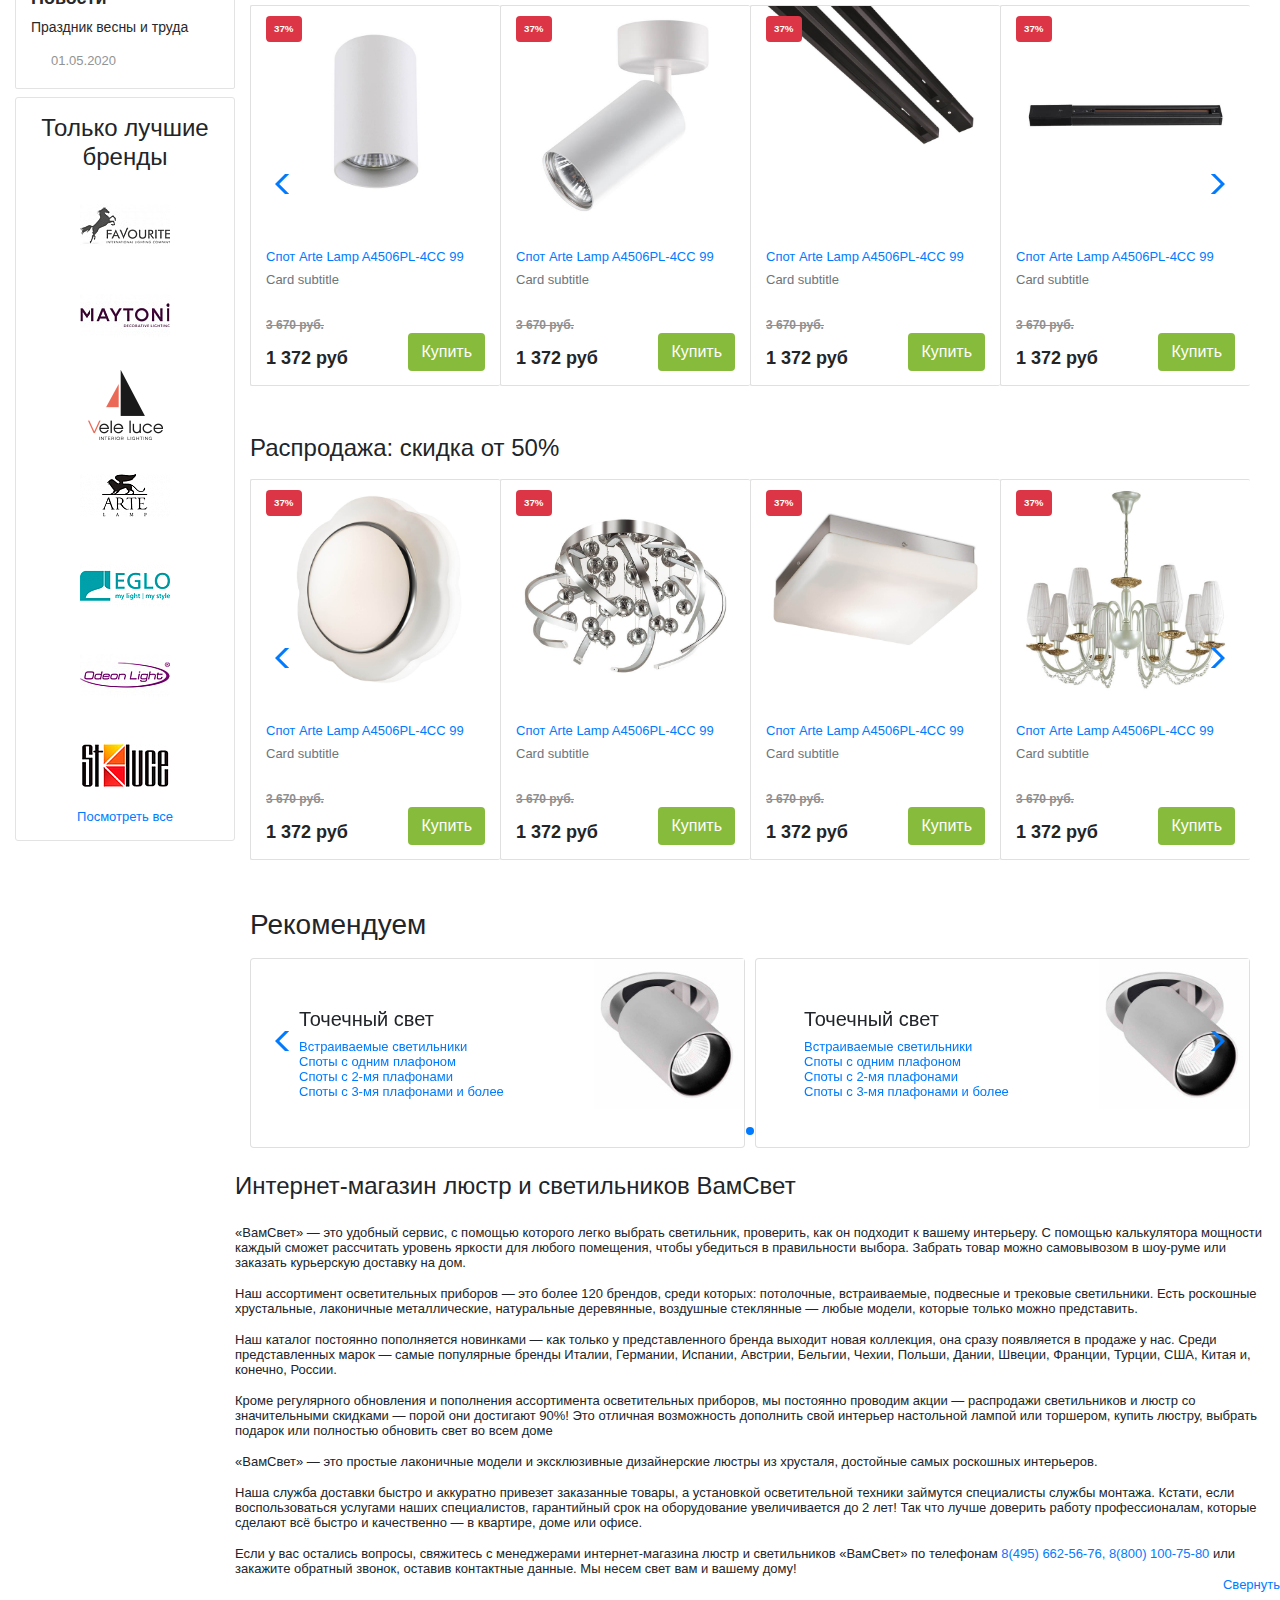
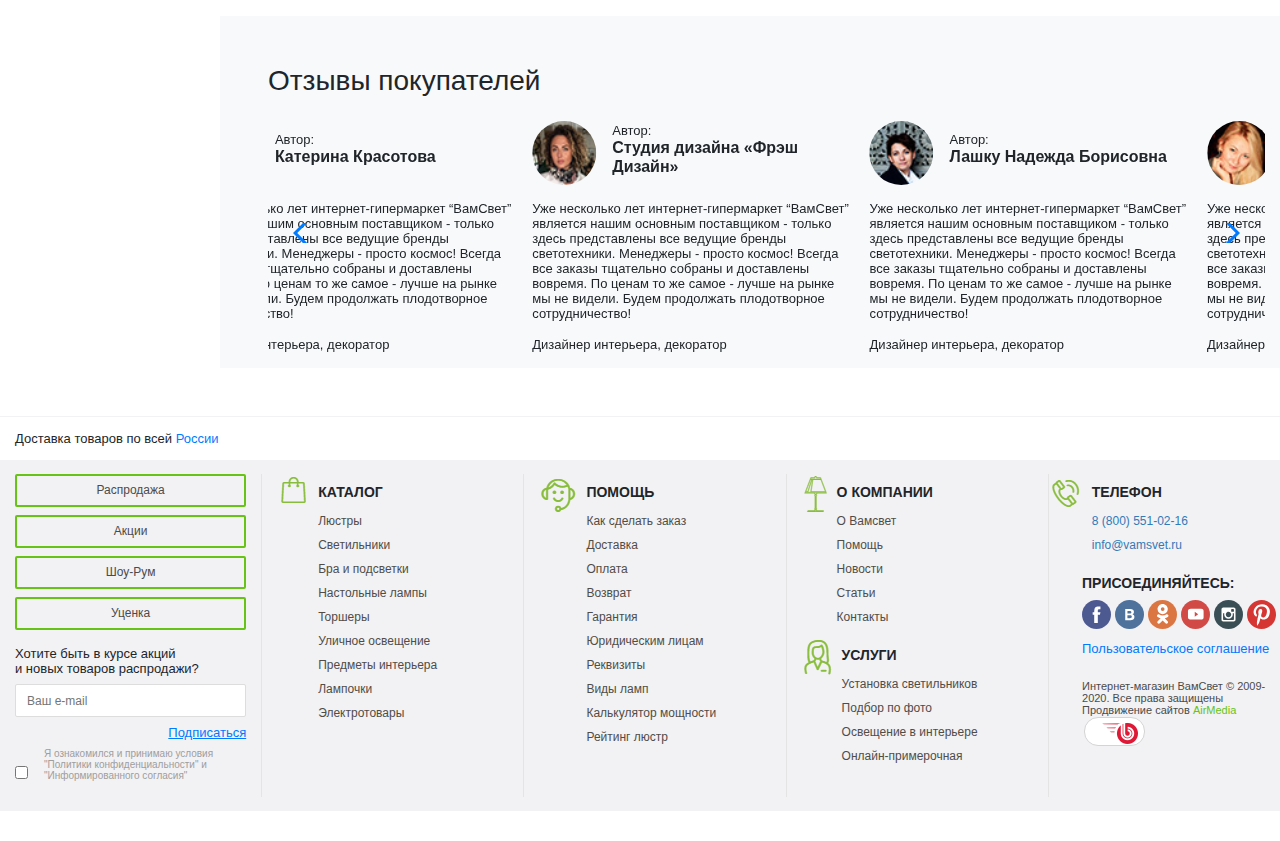
==== commit fe322f5e: "toggler commit" ====
--- a/index.html
+++ b/index.html
@@ -1,1399 +1,1394 @@
 <!DOCTYPE html>
 <html lang="en">
-
-<head>
-    <meta charset="UTF-8">
-    <meta name="viewport" content="width=device-width, initial-scale=1, shrink-to-fit=no">
-    <title>Document</title>
-    <link rel="stylesheet" href="css/bootstrap.min.css">
-    <link rel="stylesheet" href="css/swiper.min.css">
-    <link rel="stylesheet" href="css/style.css">
-</head>
-
-<body>
-
-    <div class="wrapper">
-        <div id="header" class="d-xl-none d-lg-none d-block d-sm-block d-md-block">
-            <div class="header__content header-container">
-                <div class="d-flex justify-content-between align-items-center">
-                    <span class="header-btn">&#9776;</span>
-                    <img src="img/header/vslogo_9mm.png" class="d-none d-sm-block d-md-block" width="70" alt="">
-                    <div class="header-form d-none d-sm-none d-md-none">
-                        <input type="text">
-                    </div>
-                    <img src="img/header/header-img-1.PNG">
-                    <img src="img/header/header-img-2.PNG">
-                    <img src="img/header/header-img-3.PNG">
-                    <img src="img/header/header-img-4.PNG">
-                    <img src="img/header/header-img-5.PNG">
-                    <img src="img/header/header-img-6.PNG">
-                    <a href="#" class="nav-1__link_1 d-md-block d-sm-block d-none">Личный ка...</a>
-                </div>
-
-            </div>
+    <head>
+        <meta charset="UTF-8">
+        <meta name="viewport" content="width=device-width, initial-scale=1, shrink-to-fit=no">
+        <title>Document</title>
+        <link rel="stylesheet" href="css/bootstrap.min.css">
+        <link rel="stylesheet" href="css/swiper.min.css">
+        <link rel="stylesheet" href="css/style.css">
+    </head>
+    <body>
+        
+        <div id="mySidenav" class="sidenav">
+            <a href="#" id=space-link></a>
+            <a href="#" class="main-menu-link">Главное меню</a>
+            <nav class="mySidenav-panel">
+                <a href="#" class="main-menu-link">Распродажа</a>
+                <nav class="mySidenav-panel">
+                    <a href="#" class="main-menu-link pl-5 ">Люстры</a>
+                    <a href="#" class="main-menu-link pl-5 ">Люстры</a>
+                    <a href="#" class="main-menu-link pl-5 ">Люстры</a>
+                </nav>
+                <a href="#" class="main-menu-link">Каталог</a>
+                <nav class="mySidenav-panel">
+                    <a href="#" class="main-menu-link pl-5">Люстры</a>
+                    <a href="#" class="main-menu-link pl-5 ">Люстры</a>
+                    <a href="#" class="main-menu-link pl-5 ">Люстры</a>
+                    <a href="#" class="main-menu-link pl-5 ">Люстры</a>
+                </nav>
+                <a href="#" class="main-menu-link">Акции</a>
+                <a href="#" class="main-menu-link">Шоу-рум</a>
+                <a href="#" class="personal-cabinet d-block">Доставка</a>
+                <a href="#" class="personal-cabinet d-block">Оплата</a>
+                <a href="#" class="personal-cabinet d-block">Подбор по фото</a>
+                <a href="#" class="personal-cabinet d-block">Контакты</a>
+            </nav>
+            <a href="#" class="personal-cabinet d-block" >Личный кабинет</a>
         </div>
-        <div class="container">
-            <div class="row top-nav">
-                <div class="col-12">
-                    <a href="#">
-                        <img src="img/bg-h.jpeg"
-                            class="mx-100 d-xl-block d-lg-block d-md-none d-sm-none d-none m-auto" />
-                        <img src="img/bg-h-mob.jpeg"
-                            class="mx-100 d-xl-none d-lg-none d-md-block d-sm-block d-block m-auto">
-                    </a>
-                </div>
-            </div>
-            <div class="row px-18 nav-1 no-gutters d-none d-sm-none d-md-none d-lg-flex d-xl-flex">
-                <div class="col-xl-2 col-lg-1">
-                    <a href="#" class="d-block nav-1__links">Москва</a>
-                </div>
-                <div class="col-xl-2 col-lg-1 d-flex justify-content-around">
-                    <a href="#" class="nav-1__link nav-1__links   font-weight-bold">Магазин &nbsp;<span
-                            class="d-xl-inline d-lg-none">
-                            на Варшавке</span></a>
-                </div>
-                <div class="col-xl-8 col-lg-10 d-flex justify-content-around">
-                    <a href="#" class="nav-1__link nav-1__links   font-weight-bold">Шоу-рум</a>
-                    <a href="#" class="nav-1__link">Акции</a>
-                    <a href="#" class="nav-1__link">Помощь</a>
-                    <a href="#" class="nav-1__link">Оплата</a>
-                    <a href="#" class="nav-1__link">Доставка</a>
-                    <div class="dropdown">
-                        <a href="#" class="nav-1__link">О компании</a>
-                        <div class="dropdown-content">
-                            <a href="#">Новости</a>
-                            <a href="#">Статьи</a>
-                            <a href="#">Онлайн-примерочная</a>
-                            <a href="#">Подбор освещения по фото</a>
-                            <a href="#">Фотогалерия</a>
-                        </div>
-                    </div>
-                    <a href="#" class="nav-1__link">Бренды</a>
-                    <a href="#" class="nav-1__link">Контакты</a>
-                    <a href="#" class="nav-1__link nav-1__links  ">Личный кабинет</a>
-
-                </div>
-            </div>
-            <div class="row px-18 py-14 nav-2 no-gutters d-none d-sm-none d-md-none d-lg-flex d-xl-flex">
-                <div class="col-2">
-                    <a href="#" class="nav-2__1-link">
-                        <img src="img/header/vslogo_9m.png" class="mx-100">
-                    </a>
-                </div>
-                <div class="col-2 nav-2-column-2">
-                    <h5>8 (800) 551-01-06</h5>
-                    <a href="#"><span>Заказать обратный звонок</span></a>
-                </div>
-                <div class="col-xl-4 col-lg-3">
-                    <div class="nav-2-column-3">
-                        <select>
-                            <option value="lustra">Все разделы </option>
-                            <option value="lustra">Люстры</option>
-                            <option value="lustra">Люстры</option>
-                            <option value="lustra">Люстры</option>
-                        </select>
-
-                        <input type="text" placeholder="Поиск">
-                        <div class="photo">
-                        </div>
-                        <button>s</button>
-                        <div class="note">
-                            <p>Например, <a href="#"><span>встраиваемые светильники</span></a></p>
+        <div id="main">
+            <div class="wrapper" >
+                <div id="header" class="d-xl-none d-lg-none d-block d-sm-block d-md-block">
+                    <div class="header__content header-container">
+                        <div class="d-flex justify-content-between align-items-center">
+                            
+                            
+                            <span class="header-btn" id="span-open" onclick="openNav()">&#9776;
+                            </span>
+                            <span class="header-btn" id="span-close" onclick="closeNav()">&#9776;</span>
+                            <img src="img/header/vslogo_9mm.png" class="d-none d-sm-block d-md-block" width="70" alt="">
+                            <div class="header-form d-none d-sm-none d-md-none">
+                                <input type="text">
+                            </div>
+                            <img src="img/header/header-img-1.PNG">
+                            <img src="img/header/header-img-2.PNG">
+                            <img src="img/header/header-img-3.PNG">
+                            <img src="img/header/header-img-4.PNG">
+                            <img src="img/header/header-img-5.PNG">
+                            <img src="img/header/header-img-6.PNG">
+                            <a href="#" class="nav-1__link_1 d-md-block d-sm-block d-none">Личный ка...</a>
                         </div>
                     </div>
                 </div>
-                <div class="col-xl-4 col-lg-4 ml-lg-3 m-xl-0 d-flex justify-content-around">
-                    <div class="nav-2-column-4__block">
-                        <img src="img/nav-2__img/nav-2-_img-1.PNG" class="ml-auto mr-auto" alt="">
-                        <a href="#" class="dropdown">Примерка
-                            <div class="dropdown-content nav-2-column-4__block__drop">
-                                <h3>Примерка товары</h3>
-                                <p>Добавьте товары для примерки</p>
-                            </div>
-                        </a>
-
+                <div class="container">
+                    <div class="row top-nav">
+                        <div class="col-12">
+                            <a href="#">
+                                <img src="img/bg-h.jpeg"
+                                class="mx-100 d-xl-block d-lg-block d-md-none d-sm-none d-none m-auto" />
+                                <img src="img/bg-h-mob.jpeg"
+                                class="mx-100 d-xl-none d-lg-none d-md-block d-sm-block d-block m-auto">
+                            </a>
+                        </div>
                     </div>
-                    <div class="nav-2-column-4__block">
-                        <img src="img/nav-2__img/nav-2-_img-2.PNG" class="nav-2-column-4__block-img-2 ml-auto mr-auto"
-                            alt="">
-                        <a href="#" class="dropdown">Сравнение
-                            <div class="dropdown-content nav-2-column-4__block__drop">
-                                <h3>Сравнение товаров</h3>
-                                <p>Добавьте товары для сравнение</p>
-                            </div>
-                        </a>
+                    <div class="row px-18 nav-1 no-gutters d-none d-sm-none d-md-none d-lg-flex d-xl-flex">
+                        <div class="col-xl-2 col-lg-1">
+                            <a href="#" class="d-block nav-1__links">Москва</a>
+                        </div>
+                        <div class="col-xl-2 col-lg-1 d-flex justify-content-around">
+                            <a href="#" class="nav-1__link nav-1__links   font-weight-bold">Магазин &nbsp;<span
+                                class="d-xl-inline d-lg-none">
+                            на Варшавке</span></a>
+                        </div>
+                        <div class="col-xl-8 col-lg-10 d-flex justify-content-around">
+                            <a href="#" class="nav-1__link nav-1__links   font-weight-bold">Шоу-рум</a>
+                            <a href="#" class="nav-1__link">Акции</a>
+                            <a href="#" class="nav-1__link">Помощь</a>
+                            <a href="#" class="nav-1__link">Оплата</a>
+                            <a href="#" class="nav-1__link">Доставка</a>
+                            <div class="dropdown">
+                                <a href="#" class="nav-1__link">О компании</a>
+                                <div class="dropdown-content">
+                                    <a href="#">Новости</a>
+                                    <a href="#">Статьи</a>
+                                    <a href="#">Онлайн-примерочная</a>
+                                    <a href="#">Подбор освещения по фото</a>
+                                    <a href="#">Фотогалерия</a>
+                                </div>
+                            </div>
+                            <a href="#" class="nav-1__link">Бренды</a>
+                            <a href="#" class="nav-1__link">Контакты</a>
+                            <a href="#" class="nav-1__link nav-1__links  ">Личный кабинет</a>
+                        </div>
                     </div>
-                    <div class="nav-2-column-4__block">
-                        <img src="img/nav-2__img/nav-2-_img-3.PNG" class="ml-auto mr-auto" alt="">
-                        <a href="#" class="dropdown">Отложенные
-                            <div class="dropdown-content nav-2-column-4__block__drop">
-                                <h3>Отложенные товары</h3>
-                                <p>Отложите понравившиеся товары</p>
-                            </div>
-                        </a>
+                    <div class="row px-18 py-14 nav-2 no-gutters d-none d-sm-none d-md-none d-lg-flex d-xl-flex">
+                        <div class="col-2">
+                            <a href="#" class="nav-2__1-link">
+                                <img src="img/header/vslogo_9m.png" class="mx-100">
+                            </a>
+                        </div>
+                        <div class="col-2 nav-2-column-2">
+                            <h5>8 (800) 551-01-06</h5>
+                            <a href="#"><span>Заказать обратный звонок</span></a>
+                        </div>
+                        <div class="col-xl-4 col-lg-3">
+                            <div class="nav-2-column-3">
+                                <select>
+                                    <option value="lustra">Все разделы </option>
+                                    <option value="lustra">Люстры</option>
+                                    <option value="lustra">Люстры</option>
+                                    <option value="lustra">Люстры</option>
+                                </select>
+                                <input type="text" placeholder="Поиск">
+                                <div class="photo">
+                                </div>
+                                <button>s</button>
+                                <div class="note">
+                                    <p>Например, <a href="#"><span>встраиваемые светильники</span></a></p>
+                                </div>
+                            </div>
+                        </div>
+                        <div class="col-xl-4 col-lg-4 ml-lg-3 m-xl-0 d-flex justify-content-around">
+                            <div class="nav-2-column-4__block">
+                                <img src="img/nav-2__img/nav-2-_img-1.PNG" class="ml-auto mr-auto" alt="">
+                                <a href="#" class="dropdown">Примерка
+                                    <div class="dropdown-content nav-2-column-4__block__drop">
+                                        <h3>Примерка товары</h3>
+                                        <p>Добавьте товары для примерки</p>
+                                    </div>
+                                </a>
+                            </div>
+                            <div class="nav-2-column-4__block">
+                                <img src="img/nav-2__img/nav-2-_img-2.PNG" class="nav-2-column-4__block-img-2 ml-auto mr-auto"
+                                alt="">
+                                <a href="#" class="dropdown">Сравнение
+                                    <div class="dropdown-content nav-2-column-4__block__drop">
+                                        <h3>Сравнение товаров</h3>
+                                        <p>Добавьте товары для сравнение</p>
+                                    </div>
+                                </a>
+                            </div>
+                            <div class="nav-2-column-4__block">
+                                <img src="img/nav-2__img/nav-2-_img-3.PNG" class="ml-auto mr-auto" alt="">
+                                <a href="#" class="dropdown">Отложенные
+                                    <div class="dropdown-content nav-2-column-4__block__drop">
+                                        <h3>Отложенные товары</h3>
+                                        <p>Отложите понравившиеся товары</p>
+                                    </div>
+                                </a>
+                            </div>
+                            <div class="nav-2-column-4__block">
+                                <img src="img/nav-2__img/nav-2-_img-4.PNG" class="ml-auto mr-auto" alt="">
+                                <a href="#" class="dropdown">Корзина
+                                    <div class="dropdown-content nav-2-column-4__block__drop">
+                                        <h3>Корзина</h3>
+                                        <p>Добавьте товары для покупки</p>
+                                    </div>
+                                </a>
+                            </div>
+                        </div>
                     </div>
-                    <div class="nav-2-column-4__block">
-                        <img src="img/nav-2__img/nav-2-_img-4.PNG" class="ml-auto mr-auto" alt="">
-                        <a href="#" class="dropdown">Корзина
-                            <div class="dropdown-content nav-2-column-4__block__drop">
-                                <h3>Корзина</h3>
-                                <p>Добавьте товары для покупки</p>
-                            </div>
-                        </a>
+                    <div class="row no-gutters nav-3 mb-4 d-none d-sm-none d-md-none d-xl-flex d-lg-flex">
+                        <ul id="nav" class="col-12">
+                            <li><a href="#">Весь каталог</a></li>
+                            <li><a href="#">Распродажа</a></li>
+                            <li><a href="#">Люстры</a></li>
+                            <li><a href="#">Светильники</a></li>
+                            <li><a href="#">Бра</a></li>
+                            <li><a href="#">Настольные лампы</a></li>
+                            <li><a href="#">Споты</a></li>
+                            <li><a href="#">Торшеры</a></li>
+                            <li><a href="#">Уличное освещение</a></li>
+                            <li><a href="#">Электротовары</a></li>
+                        </ul>
+                    </div>
+                </div>
+                <div class="main mt-md-4 mt-sm-4 mt-4">
+                    <div class="container">
+                        <div class="row no-gutters">
+                            <div class="col-xl-3 col-lg-3 aside d-xl-block d-lg-block d-md-none d-sm-none d-none">
+                                <aside class="row-3-left-aside" id="accordion-1">
+                                    <h4 class="row-3-left-aside__title">ТИПЫ СВЕТИЛЬНИКОВ</h4>
+                                    <h3 class="h3"><a href="#">Люстры</a></h3>
+                                    <nav class="d-flex flex-column aside-nav">
+                                        <a href="#" class="accordion-nav-a">Подвесные</a>
+                                        <a href="#" class="accordion-nav-a">Потолочные</a>
+                                        <a href='#' class="accordion-nav-a">Каскадные</a>
+                                        <a href='#' class="accordion-nav-a">Хрустальные люстры</a>
+                                        <a href='#' class="accordion-nav-a">Люстры-вентиляторы</a>
+                                        <a href='#' class="accordion-nav-a">Большие люстры</a>
+                                        <a href='#' class="accordion-nav-a">Люстры на штанге</a>
+                                    </nav>
+                                    <h3 class="h3"><a href="#">Светильники</a></h3>
+                                    <nav class="d-flex flex-column aside-nav">
+                                        <a href="#" class="accordion-nav-a">Подвесные</a>
+                                        <a href="#" class="accordion-nav-a">Потолочные</a>
+                                        <a href="#" class="accordion-nav-a">Настенные</a>
+                                        <a href="#" class="accordion-nav-a">Настенно-потолочные</a>
+                                        <a href="#" class="accordion-nav-a">Лофт светильники</a>
+                                        <a href="#" class="accordion-nav-a">Гипсовые светильники</a>
+                                        <a href="#" class="accordion-nav-a">Накладные светильники</a>
+                                        <a href="#" class="accordion-nav-a">Встраиваемые</a>
+                                        <a href="#" class="accordion-nav-a">Точечные светильники</a>
+                                        <a href="#" class="accordion-nav-a">Мебельные</a>
+                                        <a href="#" class="accordion-nav-a">Для растений</a>
+                                    </nav>
+                                    <h3 class="h3"><a href="#">Бра и подсветки</a></h3>
+                                    <nav class="d-flex flex-column aside-nav">
+                                        <a href="#" class="accordion-nav-a">С 1 плафоном</a>
+                                        <a href="#" class="accordion-nav-a">С 2 плафоном</a>
+                                        <a href="#" class="accordion-nav-a">С 3 плафоном</a>
+                                        <a href="#" class="accordion-nav-a">Гибкие бра</a>
+                                        <a href="#" class="accordion-nav-a">Подсветка для зеркал</a>
+                                        <a href="#" class="accordion-nav-a">Подсветка для картин</a>
+                                    </nav>
+                                    <h3 class="h3"><a href="#">Споты</a></h3>
+                                    <nav class="d-flex flex-column aside-nav">
+                                        <a href="#" class="accordion-nav-a">С 1 плафоном</a>
+                                        <a href="#" class="accordion-nav-a">С 2 плафоном</a>
+                                        <a href="#" class="accordion-nav-a">С 3 плафоном</a>
+                                        <a href="#" class="accordion-nav-a">Встраиваемые споты</a>
+                                        <a href="#" class="accordion-nav-a">Накладные споты</a>
+                                    </nav>
+                                    <h3 class="h3"><a href="#">Настольные лампы</a></h3>
+                                    <nav class="d-flex flex-column aside-nav">
+                                        <a href="#" class="accordion-nav-a">Декоративные</a>
+                                        <a href="#" class="accordion-nav-a">Офисные</a>
+                                        <a href="#" class="accordion-nav-a">Детские</a>
+                                        <a href="#" class="accordion-nav-a">На прищепке</a>
+                                        <a href="#" class="accordion-nav-a">На струбцине</a>
+                                    </nav>
+                                    <h3 class="h3"><a href="#">Торшеры</a></h3>
+                                    <nav class="d-flex flex-column aside-nav">
+                                        <a href="#" class="accordion-nav-a">С 1 плафоном</a>
+                                        <a href="#" class="accordion-nav-a">С 2 и более плафонами</a>
+                                        <a href="#" class="accordion-nav-a">Со столиком</a>
+                                        <a href="#" class="accordion-nav-a">На треноге</a>
+                                        <a href="#" class="accordion-nav-a">Для чтения</a>
+                                        <a href="#" class="accordion-nav-a">Изогнутые</a>
+                                    </nav>
+                                    <h3 class="h3"><a href="#">Трековые системы</a></h3>
+                                    <nav class="d-flex flex-column aside-nav">
+                                        <a href="#" class="accordion-nav-a">Подвесные</a>
+                                        <a href="#" class="accordion-nav-a">Потолочные</a>
+                                    </nav>
+                                    <h3 class="h3"><a href="#">Уличное освещение</a></h3>
+                                    <nav class="d-flex flex-column aside-nav">
+                                        <a href="#" class="accordion-nav-a">Подвесные</a>
+                                        <a href="#" class="accordion-nav-a">Потолочные</a>
+                                    </nav>
+                                    <h3 class="h3"><a href="#">Офисное освещение</a></h3>
+                                    <nav class="d-flex flex-column aside-nav">
+                                        <a href="#" class="accordion-nav-a">Подвесные</a>
+                                        <a href="#" class="accordion-nav-a">Потолочные</a>
+                                    </nav>
+                                    <h3 class="h3"><a href="#">Лампочки</a></h3>
+                                    <nav class="d-flex flex-column aside-nav">
+                                        <a href="#" class="accordion-nav-a">Подвесные</a>
+                                        <a href="#" class="accordion-nav-a">Потолочные</a>
+                                    </nav>
+                                    <h3 class="h3" class="accordion-nav-a"><a href="#">Светодиодная подсветка</a></h3>
+                                    <nav class="d-flex flex-column aside-nav">
+                                        <a href="#" class="accordion-nav-a">Подвесные</a>
+                                        <a href="#" class="accordion-nav-a">Потолочные</a>
+                                    </nav>
+                                    <h3 class="h3"><a href="#">Предметы интерьера</a></h3>
+                                    <nav class="d-flex flex-column aside-nav">
+                                        <a href="#" class="accordion-nav-a">Подвесные</a>
+                                        <a href="#" class="accordion-nav-a">Потолочные</a>
+                                    </nav>
+                                    <h3 class="h3"><a href="#">Электротовары</a></h3>
+                                    <nav class="d-flex flex-column aside-nav">
+                                        <a href="#" class="accordion-nav-a">Подвесные</a>
+                                        <a href="#" class="accordion-nav-a">Потолочные</a>
+                                    </nav>
+                                    <h3 class="h3"><a href="#">Комплектующие</a></h3>
+                                    <nav class="d-flex flex-column aside-nav">
+                                        <a href="#" class="accordion-nav-a">Подвесные</a>
+                                        <a href="#" class="accordion-nav-a">Потолочные</a>
+                                    </nav>
+                                </aside>
+                                <aside class="row-3-left-aside-1" id="accordion-2">
+                                    <button class="aside-btn">Подбор по фото</button>
+                                    <h4 class="row-3-left-aside__title">ПО МЕСТУ ПРИМЕНЕНИЯ</h4>
+                                    <h3 class="h3"><a href="#">Для кухни</a></h3>
+                                    <nav class="d-flex flex-column aside-nav">
+                                        <a href="#" class="accordion-nav-a">Подвесные</a>
+                                        <a href="#" class="accordion-nav-a">Потолочные</a>
+                                    </nav>
+                                    <h3 class="h3"><a href="#">Для гостиной</a></h3>
+                                    <nav class="d-flex flex-column aside-nav">
+                                        <a href="#" class="accordion-nav-a">Подвесные</a>
+                                        <a href="#" class="accordion-nav-a">Потолочные</a>
+                                    </nav>
+                                    <h3 class="h3"><a href="#">Для спальни</a></h3>
+                                    <nav class="d-flex flex-column aside-nav">
+                                        <a href="#" class="accordion-nav-a">Подвесные</a>
+                                        <a href="#" class="accordion-nav-a">Потолочные</a>
+                                    </nav>
+                                    <h3 class="h3"><a href="#">Для ванной</a></h3>
+                                    <nav class="d-flex flex-column aside-nav">
+                                        <a href="#" class="accordion-nav-a">Подвесные</a>
+                                        <a href="#" class="accordion-nav-a">Потолочные</a>
+                                    </nav>
+                                    <h3 class="h3"><a href="#">Для детской</a></h3>
+                                    <nav class="d-flex flex-column aside-nav">
+                                        <a href="#" class="accordion-nav-a">Подвесные</a>
+                                        <a href="#" class="accordion-nav-a">Потолочные</a>
+                                    </nav>
+                                    <h3 class="h3"><a href="#">Для прихожей</a></h3>
+                                    <nav class="d-flex flex-column aside-nav">
+                                        <a href="#" class="accordion-nav-a">Подвесные</a>
+                                        <a href="#" class="accordion-nav-a">Потолочные</a>
+                                    </nav>
+                                    <h3 class="h3"><a href="#">Для кафе, ресторанов</a></h3>
+                                    <nav class="d-flex flex-column aside-nav">
+                                        <a href="#" class="accordion-nav-a">Подвесные</a>
+                                        <a href="#" class="accordion-nav-a">Потолочные</a>
+                                    </nav>
+                                    <h3 class="h3"><a href="#">Для больших залов</a></h3>
+                                    <nav class="d-flex flex-column aside-nav">
+                                        <a href="#" class="accordion-nav-a">Подвесные</a>
+                                        <a href="#" class="accordion-nav-a">Потолочные</a>
+                                    </nav>
+                                    <h3 class="h3"><a href="#">Для офиса</a></h3>
+                                    <nav class="d-flex flex-column aside-nav">
+                                        <a href="#" class="accordion-nav-a">Подвесные</a>
+                                        <a href="#" class="accordion-nav-a">Потолочные</a>
+                                    </nav>
+                                    <h3 class="h3"><a href="#">Для магазина</a></h3>
+                                </aside>
+                                <div class="mt-3 mb-3 text-center">
+                                    <img src="img/rating.png">
+                                </div>
+                                <div class="row-3__news">
+                                    <a href="#">Новости</a>
+                                    <a href="#">Праздник весны и труда</a>
+                                    <div class="row-3__news_date">01.05.2020</div>
+                                </div>
+                                <div class="row-3__brands">
+                                    <h4>Только лучшие бренды</h4>
+                                    <nav class="brands-nav">
+                                        <a href="#"><img src="img/Logo-2.jpg"></a>
+                                        <a href="#"><img src="img/Logo-3.jpg"></a>
+                                        <a href="#"><img src="img/Logo-4.png"></a>
+                                        <a href="#"><img src="img/Logo-5.png"></a>
+                                        <a href="#"><img src="img/Logo-6.png"></a>
+                                        <a href="#"><img src="img/Logo-7.jpg"></a>
+                                        <a href="#"><img src="img/Logo-8.png"></a>
+                                    </nav>
+                                    <a href="#">Посмотреть все</a>
+                                </div>
+                            </div>
+                            <div class="col-xl-9 col-lg-9 main-content col-md-12 col-sm-12 col-12">
+                                <div class="row no-gutters px-15">
+                                    <div class="col-xl-9 col-lg-10 first-slider col-md-12 col-sm-12 col-12  pr-1">
+                                        <div class="swiper-container swiper-container_3">
+                                            <div class="swiper-wrapper">
+                                                <div class="swiper-slide">
+                                                    <img src="img/slider/slide_1.jpg" class="mx-100 my-304">
+                                                </div>
+                                                <div class="swiper-slide">
+                                                    <img src="img/slider/slide_2.jpg" class="mx-100 my-304">
+                                                </div>
+                                                <div class="swiper-slide">
+                                                    <img src="img/slider/slide_3.jpg" class="mx-100 my-304">
+                                                </div>
+                                                <div class="swiper-slide">
+                                                    <img src="img/slider/slide_4.jpg" class="mx-100 my-304">
+                                                </div>
+                                            </div>
+                                            <!-- Add Arrows -->
+                                            <div class="swiper-button-next"></div>
+                                            <div class="swiper-button-prev"></div>
+                                        </div>
+                                    </div>
+                                    <div
+                                        class="col-xl-3 col-lg-2 my-304 right-aside d-xl-block d-lg-block d-md-none d-sm-none d-none">
+                                        <div class="right-aside__img_block">
+                                            <img src="img/slider/aside_img_1.png" class="mx-100 my-100" alt="">
+                                        </div>
+                                        <div class="w-100  mb-1"></div>
+                                        <div class="right-aside__img_block">
+                                            <img src="img/slider/aside_img_2.png" class="mx-100 my-100" alt="">
+                                        </div>
+                                    </div>
+                                </div>
+                                <div class="row no-gutters px-15 mt-5">
+                                    <div class="col">
+                                        <h1 class="ml-auto mr-auto text-center">Крупнейший гипермаркет света “ВамСвет”</h1>
+                                    </div>
+                                    <div class="w-100 mb-4"></div>
+                                    <div class="col">
+                                        <div
+                                            class="row no-gutters flex-xl-nowrap flex-lg-nowrap flex-md-nowrap flex-sm-wrap flex-wrap">
+                                            <div class="col-xl-3 col-lg-3 col-md-3 col-sm-12 col-12 mb-2">
+                                                <div class="box d-xl-flex d-lg-flex d-md-block d-sm-flex d-flex">
+                                                    <div class="box-img">
+                                                        <img src="img/main-img/main-img.PNG" class="mx-100 my-100" alt="">
+                                                    </div>
+                                                    <div class="box-link">
+                                                        <a href="#">Люстры</a>
+                                                    </div>
+                                                    <nav
+                                                        class="box-nav text-center d-none d-sm-none d-md-block d-lg-block d-lg-block">
+                                                        <a href='#'>Потолочные</a>
+                                                        <a href='#'>Подвесные</a>
+                                                        <a href='#'>Каскадные</a>
+                                                        <a href='#'>Хрустальные люстры</a>
+                                                        <a href='#'>Люстры-вентиляторы</a>
+                                                        <a href='#'>Большие люстры</a>
+                                                        <a href='#'>Люстры на штанге</a>
+                                                    </nav>
+                                                </div>
+                                            </div>
+                                            <div class="col-xl-3 col-lg-3 col-md-3 col-sm-12 col-12 mb-2">
+                                                <div class="box d-xl-flex d-lg-flex d-md-block d-sm-flex d-flex">
+                                                    <div class="box-img">
+                                                        <img src="img/main-img/main-img-1.PNG" class="mx-100 my-100" alt="">
+                                                    </div>
+                                                    <div class="box-link">
+                                                        <a href="#">Люстры</a>
+                                                    </div>
+                                                    <nav
+                                                        class="box-nav text-center d-none d-sm-none d-md-block d-lg-block d-lg-block">
+                                                        <a href='#'>Потолочные</a>
+                                                        <a href='#'>Подвесные</a>
+                                                        <a href='#'>Каскадные</a>
+                                                        <a href='#'>Хрустальные люстры</a>
+                                                        <a href='#'>Люстры-вентиляторы</a>
+                                                        <a href='#'>Большие люстры</a>
+                                                        <a href='#'>Люстры на штанге</a>
+                                                    </nav>
+                                                </div>
+                                            </div>
+                                            <div class="col-xl-3 col-lg-3 col-md-3 col-sm-12 col-12 mb-2">
+                                                <div class="box d-xl-flex d-lg-flex d-md-block d-sm-flex d-flex">
+                                                    <div class="box-img">
+                                                        <img src="img/main-img/main-img-2.PNG" class="mx-100 my-100" alt="">
+                                                    </div>
+                                                    <div class="box-link">
+                                                        <a href="#">Люстры</a>
+                                                    </div>
+                                                    <nav
+                                                        class="box-nav text-center d-none d-sm-none d-md-block d-lg-block d-lg-block">
+                                                        <a href='#'>Потолочные</a>
+                                                        <a href='#'>Подвесные</a>
+                                                        <a href='#'>Каскадные</a>
+                                                        <a href='#'>Хрустальные люстры</a>
+                                                        <a href='#'>Люстры-вентиляторы</a>
+                                                        <a href='#'>Большие люстры</a>
+                                                        <a href='#'>Люстры на штанге</a>
+                                                    </nav>
+                                                </div>
+                                            </div>
+                                            <div class="col-xl-3 col-lg-3 col-md-3 col-sm-12  col-12 mb-2">
+                                                <div class="box d-xl-flex d-lg-flex d-md-block d-sm-flex d-flex">
+                                                    <div class="box-img">
+                                                        <img src="img/main-img/main-img-3.PNG" class="mx-100 my-100" alt="">
+                                                    </div>
+                                                    <div class="box-link">
+                                                        <a href="#">Люстры</a>
+                                                    </div>
+                                                    <nav
+                                                        class="box-nav text-center d-none d-sm-none d-md-block d-lg-block d-lg-block">
+                                                        <a href='#'>Потолочные</a>
+                                                        <a href='#'>Подвесные</a>
+                                                        <a href='#'>Каскадные</a>
+                                                        <a href='#'>Хрустальные люстры</a>
+                                                        <a href='#'>Люстры-вентиляторы</a>
+                                                        <a href='#'>Большие люстры</a>
+                                                        <a href='#'>Люстры на штанге</a>
+                                                    </nav>
+                                                </div>
+                                            </div>
+                                        </div>
+                                        <div class="w-100 mb-2"></div>
+                                        <div
+                                            class="row no-gutters flex-xl-nowrap flex-lg-nowrap flex-md-nowrap flex-sm-wrap flex-wrap">
+                                            <div class="col-xl-3 col-lg-3 col-md-3 col-sm-12 col-12 mb-2">
+                                                <div class="box d-xl-flex d-lg-flex d-md-block d-sm-flex d-flex">
+                                                    <div class="box-img">
+                                                        <img src="img/main-img/main-img-4.PNG" class="mx-100 my-100" alt="">
+                                                    </div>
+                                                    <div class="box-link">
+                                                        <a href="#">Люстры</a>
+                                                    </div>
+                                                    <nav
+                                                        class="box-nav text-center d-none d-sm-none d-md-block d-lg-block d-lg-block">
+                                                        <a href='#'>Потолочные</a>
+                                                        <a href='#'>Подвесные</a>
+                                                        <a href='#'>Каскадные</a>
+                                                        <a href='#'>Хрустальные люстры</a>
+                                                        <a href='#'>Люстры-вентиляторы</a>
+                                                        <a href='#'>Большие люстры</a>
+                                                        <a href='#'>Люстры на штанге</a>
+                                                    </nav>
+                                                </div>
+                                            </div>
+                                            <div class="col-xl-3 col-lg-3 col-md-3 col-sm-12 col-12 mb-2">
+                                                <div class="box d-xl-flex d-lg-flex d-md-block d-sm-flex d-flex">
+                                                    <div class="box-img">
+                                                        <img src="img/main-img/main-img-5.PNG" class="mx-100 my-100" alt="">
+                                                    </div>
+                                                    <div class="box-link">
+                                                        <a href="#">Люстры</a>
+                                                    </div>
+                                                    <nav
+                                                        class="box-nav text-center d-none d-sm-none d-md-block d-lg-block d-lg-block">
+                                                        <a href='#'>Потолочные</a>
+                                                        <a href='#'>Подвесные</a>
+                                                        <a href='#'>Каскадные</a>
+                                                        <a href='#'>Хрустальные люстры</a>
+                                                        <a href='#'>Люстры-вентиляторы</a>
+                                                        <a href='#'>Большие люстры</a>
+                                                        <a href='#'>Люстры на штанге</a>
+                                                    </nav>
+                                                </div>
+                                            </div>
+                                            <div class="col-xl-3 col-lg-3 col-md-3 col-sm-12 col-12 mb-2">
+                                                <div class="box d-xl-flex d-lg-flex d-md-block d-sm-flex d-flex">
+                                                    <div class="box-img">
+                                                        <img src="img/main-img/main-img-6.PNG" class="mx-100 my-100" alt="">
+                                                    </div>
+                                                    <div class="box-link">
+                                                        <a href="#">Люстры</a>
+                                                    </div>
+                                                    <nav
+                                                        class="box-nav text-center d-none d-sm-none d-md-block d-lg-block d-lg-block">
+                                                        <a href='#'>Потолочные</a>
+                                                        <a href='#'>Подвесные</a>
+                                                        <a href='#'>Каскадные</a>
+                                                        <a href='#'>Хрустальные люстры</a>
+                                                        <a href='#'>Люстры-вентиляторы</a>
+                                                        <a href='#'>Большие люстры</a>
+                                                        <a href='#'>Люстры на штанге</a>
+                                                    </nav>
+                                                </div>
+                                            </div>
+                                            <div class="col-xl-3 col-lg-3 col-md-3 col-sm-12  col-12 mb-2">
+                                                <div class="box d-xl-flex d-lg-flex d-md-block d-sm-flex d-flex">
+                                                    <div class="box-img">
+                                                        <img src="img/main-img/main-img-7.PNG" class="mx-100 my-100" alt="">
+                                                    </div>
+                                                    <div class="box-link">
+                                                        <a href="#">Люстры</a>
+                                                    </div>
+                                                    <nav
+                                                        class="box-nav text-center d-none d-sm-none d-md-block d-lg-block d-lg-block">
+                                                        <a href='#'>Потолочные</a>
+                                                        <a href='#'>Подвесные</a>
+                                                        <a href='#'>Каскадные</a>
+                                                        <a href='#'>Хрустальные люстры</a>
+                                                        <a href='#'>Люстры-вентиляторы</a>
+                                                        <a href='#'>Большие люстры</a>
+                                                        <a href='#'>Люстры на штанге</a>
+                                                    </nav>
+                                                </div>
+                                            </div>
+                                        </div>
+                                    </div>
+                                </div>
+                                <div class="row no-gutters px-15 mt-5">
+                                    <div class="col mb-2">
+                                        <h4>Доступные предложения</h4>
+                                    </div>
+                                </div>
+                                <div class="row no-gutters px-15">
+                                    <div class="swiper-container">
+                                        <div class="swiper-wrapper">
+                                            <div class="swiper-slide">
+                                                <div class="ownCard px-15">
+                                                    <a href="#" class="ownCardImgLink mb-4">
+                                                        <span class="badge badge-danger p-2">37%</span>
+                                                        <img src="img/gallery/row-3-cardImg-1.jpeg" class="mx-100" alt="">
+                                                    </a>
+                                                    <div class="ownCardInfo d-flex flex-column">
+                                                        <a href="#">Спот Arte Lamp A4506PL-4CC 99</a>
+                                                        <p class="text-muted pt-2">Card subtitle</p>
+                                                    </div>
+                                                    <div class="ownCardBottom">
+                                                        <div class="ownCardBottom-text">
+                                                            <p><s>3 670 руб.</s></p>
+                                                            <p>1 372 руб</p>
+                                                        </div>
+                                                        <button class="btn">Купить</button>
+                                                    </div>
+                                                </div>
+                                            </div>
+                                            <div class="swiper-slide">
+                                                <div class="ownCard px-15">
+                                                    <a href="#" class="ownCardImgLink mb-4">
+                                                        <span class="badge badge-danger p-2">37%</span>
+                                                        <img src="img/gallery/row-3-cardImg-2.jpeg" class="mx-100" alt="">
+                                                    </a>
+                                                    <div class="ownCardInfo d-flex flex-column">
+                                                        <a href="#">Спот Arte Lamp A4506PL-4CC 99</a>
+                                                        <p class="text-muted pt-2">Card subtitle</p>
+                                                    </div>
+                                                    <div class="ownCardBottom">
+                                                        <div class="ownCardBottom-text">
+                                                            <p><s>3 670 руб.</s></p>
+                                                            <p>1 372 руб</p>
+                                                        </div>
+                                                        <button class="btn">Купить</button>
+                                                    </div>
+                                                </div>
+                                            </div>
+                                            <div class="swiper-slide">
+                                                <div class="ownCard px-15">
+                                                    <a href="#" class="ownCardImgLink mb-4">
+                                                        <span class="badge badge-danger p-2">37%</span>
+                                                        <img src="img/gallery/row-3-cardImg-3.jpeg" class="mx-100" alt="">
+                                                    </a>
+                                                    <div class="ownCardInfo d-flex flex-column">
+                                                        <a href="#">Спот Arte Lamp A4506PL-4CC 99</a>
+                                                        <p class="text-muted pt-2">Card subtitle</p>
+                                                    </div>
+                                                    <div class="ownCardBottom">
+                                                        <div class="ownCardBottom-text">
+                                                            <p><s>3 670 руб.</s></p>
+                                                            <p>1 372 руб</p>
+                                                        </div>
+                                                        <button class="btn">Купить</button>
+                                                    </div>
+                                                </div>
+                                            </div>
+                                            <div class="swiper-slide">
+                                                <div class="ownCard px-15">
+                                                    <a href="#" class="ownCardImgLink mb-4">
+                                                        <span class="badge badge-danger p-2">37%</span>
+                                                        <img src="img/gallery/row-3-cardImg-4.jpeg" class="mx-100" alt="">
+                                                    </a>
+                                                    <div class="ownCardInfo d-flex flex-column">
+                                                        <a href="#">Спот Arte Lamp A4506PL-4CC 99</a>
+                                                        <p class="text-muted pt-2">Card subtitle</p>
+                                                    </div>
+                                                    <div class="ownCardBottom">
+                                                        <div class="ownCardBottom-text">
+                                                            <p><s>3 670 руб.</s></p>
+                                                            <p>1 372 руб</p>
+                                                        </div>
+                                                        <button class="btn">Купить</button>
+                                                    </div>
+                                                </div>
+                                            </div>
+                                        </div>
+                                        <div class="swiper-button-next"></div>
+                                        <div class="swiper-button-prev"></div>
+                                    </div>
+                                </div>
+                                <div class="row no-gutters px-15 mt-5">
+                                    <div class="col mb-2">
+                                        <h4>Рекомендуем посмотреть</h4>
+                                    </div>
+                                </div>
+                                <div class="row no-gutters px-15">
+                                    <div class="swiper-container">
+                                        <div class="swiper-wrapper">
+                                            <div class="swiper-slide">
+                                                <div class="ownCard px-15">
+                                                    <a href="#" class="ownCardImgLink mb-4">
+                                                        <span class="badge badge-danger p-2">37%</span>
+                                                        <img src="img/gallery/gallery-img_1.jpeg" class="mx-100" alt="">
+                                                    </a>
+                                                    <div class="ownCardInfo d-flex flex-column">
+                                                        <a href="#">Спот Arte Lamp A4506PL-4CC 99</a>
+                                                        <p class="text-muted pt-2">Card subtitle</p>
+                                                    </div>
+                                                    <div class="ownCardBottom">
+                                                        <div class="ownCardBottom-text">
+                                                            <p><s>3 670 руб.</s></p>
+                                                            <p>1 372 руб</p>
+                                                        </div>
+                                                        <button class="btn">Купить</button>
+                                                    </div>
+                                                </div>
+                                            </div>
+                                            <div class="swiper-slide">
+                                                <div class="ownCard px-15">
+                                                    <a href="#" class="ownCardImgLink mb-4">
+                                                        <span class="badge badge-danger p-2">37%</span>
+                                                        <img src="img/gallery/gallery-img_2.jpeg" class="mx-100" alt="">
+                                                    </a>
+                                                    <div class="ownCardInfo d-flex flex-column">
+                                                        <a href="#">Спот Arte Lamp A4506PL-4CC 99</a>
+                                                        <p class="text-muted pt-2">Card subtitle</p>
+                                                    </div>
+                                                    <div class="ownCardBottom">
+                                                        <div class="ownCardBottom-text">
+                                                            <p><s>3 670 руб.</s></p>
+                                                            <p>1 372 руб</p>
+                                                        </div>
+                                                        <button class="btn">Купить</button>
+                                                    </div>
+                                                </div>
+                                            </div>
+                                            <div class="swiper-slide">
+                                                <div class="ownCard px-15">
+                                                    <a href="#" class="ownCardImgLink mb-4">
+                                                        <span class="badge badge-danger p-2">37%</span>
+                                                        <img src="img/gallery/gallery-img_3.jpeg" class="mx-100" alt="">
+                                                    </a>
+                                                    <div class="ownCardInfo d-flex flex-column">
+                                                        <a href="#">Спот Arte Lamp A4506PL-4CC 99</a>
+                                                        <p class="text-muted pt-2">Card subtitle</p>
+                                                    </div>
+                                                    <div class="ownCardBottom">
+                                                        <div class="ownCardBottom-text">
+                                                            <p><s>3 670 руб.</s></p>
+                                                            <p>1 372 руб</p>
+                                                        </div>
+                                                        <button class="btn">Купить</button>
+                                                    </div>
+                                                </div>
+                                            </div>
+                                            <div class="swiper-slide">
+                                                <div class="ownCard px-15">
+                                                    <a href="#" class="ownCardImgLink mb-4">
+                                                        <span class="badge badge-danger p-2">37%</span>
+                                                        <img src="img/gallery/gallery-img_4.jpeg" class="mx-100" alt="">
+                                                    </a>
+                                                    <div class="ownCardInfo d-flex flex-column">
+                                                        <a href="#">Спот Arte Lamp A4506PL-4CC 99</a>
+                                                        <p class="text-muted pt-2">Card subtitle</p>
+                                                    </div>
+                                                    <div class="ownCardBottom">
+                                                        <div class="ownCardBottom-text">
+                                                            <p><s>3 670 руб.</s></p>
+                                                            <p>1 372 руб</p>
+                                                        </div>
+                                                        <button class="btn">Купить</button>
+                                                    </div>
+                                                </div>
+                                            </div>
+                                        </div>
+                                        <div class="swiper-button-next"></div>
+                                        <div class="swiper-button-prev"></div>
+                                    </div>
+                                </div>
+                                <div class="row no-gutters px-15 mt-5">
+                                    <div class="col mb-2">
+                                        <h4>Распродажа: скидка от 50%</h4>
+                                    </div>
+                                </div>
+                                <div class="row no-gutters px-15">
+                                    <div class="swiper-container">
+                                        <div class="swiper-wrapper">
+                                            <div class="swiper-slide">
+                                                <div class="ownCard px-15">
+                                                    <a href="#" class="ownCardImgLink mb-4">
+                                                        <span class="badge badge-danger p-2">37%</span>
+                                                        <img src="img/gallery/sellout_img-1.jpeg" class="mx-100" alt="">
+                                                    </a>
+                                                    <div class="ownCardInfo d-flex flex-column">
+                                                        <a href="#">Спот Arte Lamp A4506PL-4CC 99</a>
+                                                        <p class="text-muted pt-2">Card subtitle</p>
+                                                    </div>
+                                                    <div class="ownCardBottom">
+                                                        <div class="ownCardBottom-text">
+                                                            <p><s>3 670 руб.</s></p>
+                                                            <p>1 372 руб</p>
+                                                        </div>
+                                                        <button class="btn">Купить</button>
+                                                    </div>
+                                                </div>
+                                            </div>
+                                            <div class="swiper-slide">
+                                                <div class="ownCard px-15">
+                                                    <a href="#" class="ownCardImgLink mb-4">
+                                                        <span class="badge badge-danger p-2">37%</span>
+                                                        <img src="img/gallery/sellout_img-2.jpeg" class="mx-100" alt="">
+                                                    </a>
+                                                    <div class="ownCardInfo d-flex flex-column">
+                                                        <a href="#">Спот Arte Lamp A4506PL-4CC 99</a>
+                                                        <p class="text-muted pt-2">Card subtitle</p>
+                                                    </div>
+                                                    <div class="ownCardBottom">
+                                                        <div class="ownCardBottom-text">
+                                                            <p><s>3 670 руб.</s></p>
+                                                            <p>1 372 руб</p>
+                                                        </div>
+                                                        <button class="btn">Купить</button>
+                                                    </div>
+                                                </div>
+                                            </div>
+                                            <div class="swiper-slide">
+                                                <div class="ownCard px-15">
+                                                    <a href="#" class="ownCardImgLink mb-4">
+                                                        <span class="badge badge-danger p-2">37%</span>
+                                                        <img src="img/gallery/sellout_img-3.jpeg" class="mx-100" alt="">
+                                                    </a>
+                                                    <div class="ownCardInfo d-flex flex-column">
+                                                        <a href="#">Спот Arte Lamp A4506PL-4CC 99</a>
+                                                        <p class="text-muted pt-2">Card subtitle</p>
+                                                    </div>
+                                                    <div class="ownCardBottom">
+                                                        <div class="ownCardBottom-text">
+                                                            <p><s>3 670 руб.</s></p>
+                                                            <p>1 372 руб</p>
+                                                        </div>
+                                                        <button class="btn">Купить</button>
+                                                    </div>
+                                                </div>
+                                            </div>
+                                            <div class="swiper-slide">
+                                                <div class="ownCard px-15">
+                                                    <a href="#" class="ownCardImgLink mb-4">
+                                                        <span class="badge badge-danger p-2">37%</span>
+                                                        <img src="img/gallery/sellout_img-4.jpeg" class="mx-100" alt="">
+                                                    </a>
+                                                    <div class="ownCardInfo d-flex flex-column">
+                                                        <a href="#">Спот Arte Lamp A4506PL-4CC 99</a>
+                                                        <p class="text-muted pt-2">Card subtitle</p>
+                                                    </div>
+                                                    <div class="ownCardBottom">
+                                                        <div class="ownCardBottom-text">
+                                                            <p><s>3 670 руб.</s></p>
+                                                            <p>1 372 руб</p>
+                                                        </div>
+                                                        <button class="btn">Купить</button>
+                                                    </div>
+                                                </div>
+                                            </div>
+                                        </div>
+                                        <div class="swiper-button-next"></div>
+                                        <div class="swiper-button-prev"></div>
+                                    </div>
+                                </div>
+                                <div class="row no-gutters px-15 mt-5">
+                                    <div class="col mb-2">
+                                        <h3>Рекомендуем</h3>
+                                    </div>
+                                </div>
+                                <div class="row no-gutters px-15 mb-4">
+                                    <div class="swiper-container_1 swiper-container">
+                                        <div class="swiper-wrapper">
+                                            <div class="swiper-slide">
+                                                <div
+                                                    class="card p-5 recomend-card d-flex justify-content-around position-relative">
+                                                    <div class="recomend-card__left">
+                                                        <h5>Точечный свет</h5>
+                                                        <nav class="recomend-card__nav d-flex flex-column">
+                                                            <a href="#">Встраиваемые светильники</a>
+                                                            <a href="#">Споты с одним плафоном</a>
+                                                            <a href="#">Споты с 2-мя плафонами</a>
+                                                            <a href="#">Споты с 3-мя плафонами и более</a>
+                                                        </nav>
+                                                    </div>
+                                                    <div class="recomend-card__right">
+                                                        <img src="img/rec_img_4.png" class="mx-100 recomend-card__right-img"
+                                                        alt="">
+                                                    </div>
+                                                </div>
+                                            </div>
+                                            <div class="swiper-slide">
+                                                <div
+                                                    class="card p-5 recomend-card d-flex justify-content-around position-relative">
+                                                    <div class="recomend-card__left">
+                                                        <h5>Точечный свет</h5>
+                                                        <nav class="recomend-card__nav d-flex flex-column">
+                                                            <a href="#">Встраиваемые светильники</a>
+                                                            <a href="#">Споты с одним плафоном</a>
+                                                            <a href="#">Споты с 2-мя плафонами</a>
+                                                            <a href="#">Споты с 3-мя плафонами и более</a>
+                                                        </nav>
+                                                    </div>
+                                                    <div class="recomend-card__right">
+                                                        <img src="img/rec_img_4.png" class="mx-100 recomend-card__right-img"
+                                                        alt="">
+                                                    </div>
+                                                </div>
+                                            </div>
+                                            <div class="swiper-slide">
+                                                <div
+                                                    class="card p-5 recomend-card d-flex justify-content-around position-relative">
+                                                    <div class="recomend-card__left">
+                                                        <h5>Точечный свет</h5>
+                                                        <nav class="recomend-card__nav d-flex flex-column">
+                                                            <a href="#">Встраиваемые светильники</a>
+                                                            <a href="#">Споты с одним плафоном</a>
+                                                            <a href="#">Споты с 2-мя плафонами</a>
+                                                            <a href="#">Споты с 3-мя плафонами и более</a>
+                                                        </nav>
+                                                    </div>
+                                                    <div class="recomend-card__right">
+                                                        <img src="img/rec_img_4.png" class="mx-100 recomend-card__right-img"
+                                                        alt="">
+                                                    </div>
+                                                </div>
+                                            </div>
+                                        </div>
+                                        <div class="swiper-pagination"></div>
+                                        <div class="swiper-button-next"></div>
+                                        <div class="swiper-button-prev"></div>
+                                    </div>
+                                </div>
+                                <div class="row mb-3 px-15">
+                                    <h4>Интернет-магазин люстр и светильников ВамСвет</h4>
+                                </div>
+                                <div class="row position-relative mb-4 px-15">
+                                    <p class="internetShop__description">«ВамСвет» — это удобный сервис, с помощью которого
+                                        легко
+                                        выбрать
+                                        светильник, проверить, как он подходит к вашему интерьеру. С помощью калькулятора
+                                        мощности
+                                        каждый
+                                        сможет рассчитать уровень яркости для любого помещения, чтобы убедиться в правильности
+                                        выбора.
+                                    Забрать товар можно самовывозом в шоу-руме или заказать курьерскую доставку на дом.</p>
+                                    <p class="internetShop__description">Наш ассортимент осветительных приборов — это более 120
+                                        брендов,
+                                        среди которых: потолочные, встраиваемые, подвесные и трековые светильники. Есть
+                                        роскошные
+                                        хрустальные, лаконичные металлические, натуральные деревянные, воздушные стеклянные —
+                                        любые
+                                        модели,
+                                    которые только можно представить.</p>
+                                    <p class="internetShop__description">Наш каталог постоянно пополняется новинками — как
+                                        только у
+                                        представленного бренда выходит новая коллекция, она сразу появляется в продаже у нас.
+                                        Среди
+                                        представленных марок — самые популярные бренды Италии, Германии, Испании, Австрии,
+                                        Бельгии,
+                                        Чехии,
+                                    Польши, Дании, Швеции, Франции, Турции, США, Китая и, конечно, России.</p>
+                                    <p class="internetShop__description">Кроме регулярного обновления и пополнения ассортимента
+                                        осветительных приборов, мы постоянно проводим акции — распродажи светильников и люстр со
+                                        значительными скидками — порой они достигают 90%! Это отличная возможность дополнить
+                                        свой
+                                        интерьер
+                                        настольной лампой или торшером, купить люстру, выбрать подарок или полностью обновить
+                                        свет во
+                                        всем
+                                    доме</p>
+                                    <p class="internetShop__description">«ВамСвет» — это простые лаконичные модели и
+                                        эксклюзивные
+                                    дизайнерские люстры из хрусталя, достойные самых роскошных интерьеров.</p>
+                                    <p class="internetShop__description">Наша служба доставки быстро и аккуратно привезет
+                                        заказанные
+                                        товары,
+                                        а установкой осветительной техники займутся специалисты службы монтажа. Кстати, если
+                                        воспользоваться
+                                        услугами наших специалистов, гарантийный срок на оборудование увеличивается до 2 лет!
+                                        Так что
+                                        лучше
+                                        доверить работу профессионалам, которые сделают всё быстро и качественно — в квартире,
+                                        доме или
+                                    офисе.</p>
+                                    <p class="internetShop__description">Если у вас остались вопросы, свяжитесь с менеджерами
+                                        интернет-магазина люстр и светильников «ВамСвет» по телефонам
+                                        <a href="#">8(495) 662-56-76, 8(800) 100-75-80</a> или закажите обратный звонок, оставив
+                                        контактные
+                                        данные. Мы несем свет вам и вашему дому!
+                                    </p>
+                                    <a href="#" class="position-absolute right-0 bottom-0">Свернуть</a>
+                                </div>
+                                <div class="row bg-light mb-5 d-xl-flex d-lg-flex d-md-none d-sm-none d-none">
+                                    <div class="col-12 pl-5 pt-5">
+                                        <h3>Отзывы покупателей</h3>
+                                    </div>
+                                    <div class="col pl-5 pt-3">
+                                        <div class="swiper-container_2 swiper-container">
+                                            <div class="swiper-wrapper">
+                                                <div class="swiper-slide">
+                                                    <div class="media  d-flex align-items-start mb-3">
+                                                        <img class="d-flex mr-3 rounded-circle" src="img/review_1.jpg"
+                                                        style="width: 64px; height: 64px;">
+                                                        <div class="media-body align-self-center d-flex flex-column">
+                                                            <span class="mt-0">Автор:</span>
+                                                            <h6><strong>Студия дизайна «Фрэш Дизайн»</strong></h6>
+                                                        </div>
+                                                    </div>
+                                                    <div class="content-buyers">
+                                                        <p>
+                                                            Уже несколько лет интернет-гипермаркет “ВамСвет” является нашим
+                                                            основным
+                                                            поставщиком - только здесь
+                                                            представлены все ведущие бренды светотехники. Менеджеры - просто
+                                                            космос!
+                                                            Всегда все заказы тщательно
+                                                            собраны и доставлены вовремя. По ценам то же самое - лучше на рынке
+                                                            мы не
+                                                            видели. Будем продолжать
+                                                            плодотворное сотрудничество!
+                                                        </p>
+                                                    </div>
+                                                    <div class="footer-buyers">
+                                                        <p>Дизайнер интерьера, декоратор</p>
+                                                    </div>
+                                                </div>
+                                                <div class="swiper-slide">
+                                                    <div class="media d-flex align-items-start mb-3">
+                                                        <img class="d-flex mr-3 rounded-circle" src="img/review_2.jpg"
+                                                        style="width: 64px; height: 64px;">
+                                                        <div class="media-body align-self-center d-flex flex-column">
+                                                            <span class="mt-0">Автор:</span>
+                                                            <h6><strong>Лашку Надежда Борисовна</strong></h6>
+                                                        </div>
+                                                    </div>
+                                                    <div class="content-buyers ">
+                                                        <p>
+                                                            Уже несколько лет интернет-гипермаркет “ВамСвет” является нашим
+                                                            основным
+                                                            поставщиком - только здесь
+                                                            представлены все ведущие бренды светотехники. Менеджеры - просто
+                                                            космос!
+                                                            Всегда все заказы тщательно
+                                                            собраны и доставлены вовремя. По ценам то же самое - лучше на рынке
+                                                            мы не
+                                                            видели. Будем продолжать
+                                                            плодотворное сотрудничество!
+                                                        </p>
+                                                    </div>
+                                                    <div class="footer-buyers">
+                                                        <p>Дизайнер интерьера, декоратор</p>
+                                                    </div>
+                                                </div>
+                                                <div class="swiper-slide">
+                                                    <div class="media  d-flex align-items-start mb-3">
+                                                        <img class="d-flex mr-3 rounded-circle" src="img/review_3.jpg"
+                                                        style="width: 64px; height: 64px;">
+                                                        <div class="media-body align-self-center d-flex flex-column">
+                                                            <span class="mt-0">Автор:</span>
+                                                            <h6><strong>Катерина Красотова</strong></h6>
+                                                        </div>
+                                                    </div>
+                                                    <div class="content-buyers content-buyers-3">
+                                                        <p>
+                                                            Уже несколько лет интернет-гипермаркет “ВамСвет” является нашим
+                                                            основным
+                                                            поставщиком - только здесь
+                                                            представлены все ведущие бренды светотехники. Менеджеры - просто
+                                                            космос!
+                                                            Всегда все заказы тщательно
+                                                            собраны и доставлены вовремя. По ценам то же самое - лучше на рынке
+                                                            мы не
+                                                            видели. Будем продолжать
+                                                            плодотворное сотрудничество!
+                                                        </p>
+                                                    </div>
+                                                    <div class="footer-buyers">
+                                                        <p>Дизайнер интерьера, декоратор</p>
+                                                    </div>
+                                                </div>
+                                            </div>
+                                            <!-- <div class="swiper-pagination"></div> -->
+                                            <div class="swiper-button-next"></div>
+                                            <div class="swiper-button-prev"></div>
+                                        </div>
+                                    </div>
+                                </div>
+                            </div>
+                        </div>
                     </div>
                 </div>
             </div>
-            <div class="row no-gutters nav-3 mb-4 d-none d-sm-none d-md-none d-xl-flex d-lg-flex">
-                <ul id="nav" class="col-12">
-                    <li><a href="#">Весь каталог</a></li>
-                    <li><a href="#">Распродажа</a></li>
-                    <li><a href="#">Люстры</a></li>
-                    <li><a href="#">Светильники</a></li>
-                    <li><a href="#">Бра</a></li>
-                    <li><a href="#">Настольные лампы</a></li>
-                    <li><a href="#">Споты</a></li>
-                    <li><a href="#">Торшеры</a></li>
-                    <li><a href="#">Уличное освещение</a></li>
-                    <li><a href="#">Электротовары</a></li>
-                </ul>
+            <div class="befor-footer-link">
+                <div class="container">
+                    <div class="row py-14">
+                        <div class="col">
+                            Доставка товаров по всей
+                            <a href="#">России</a>
+                        </div>
+                    </div>
+                </div>
             </div>
-        </div>
-        <div class="main mt-md-4 mt-sm-4 mt-4">
-            <div class="container">
-                <div class="row no-gutters">
-                    <div class="col-xl-3 col-lg-3 aside d-xl-block d-lg-block d-md-none d-sm-none d-none">
-                        <aside class="row-3-left-aside" id="accordion-1">
-                            <h4 class="row-3-left-aside__title">ТИПЫ СВЕТИЛЬНИКОВ</h4>
-                            <h3 class="h3"><a href="#">Люстры</a></h3>
-                            <nav class="d-flex flex-column aside-nav">
-                                <a href="#" class="accordion-nav-a">Подвесные</a>
-                                <a href="#" class="accordion-nav-a">Потолочные</a>
-                                <a href='#' class="accordion-nav-a">Каскадные</a>
-                                <a href='#' class="accordion-nav-a">Хрустальные люстры</a>
-                                <a href='#' class="accordion-nav-a">Люстры-вентиляторы</a>
-                                <a href='#' class="accordion-nav-a">Большие люстры</a>
-                                <a href='#' class="accordion-nav-a">Люстры на штанге</a>
+            <footer class="footer">
+                <div class="container">
+                    <div class="row py-14 d-xl-flex d-lg-none d-md-none d-sm-none d-none">
+                        <div class="col footer-col">
+                            <nav class="footer-nav d-flex flex-column">
+                                <a href="#" class="d-block text-center mb-2">Распродажа</a>
+                                <a href="#" class="d-block text-center mb-2">Акции</a>
+                                <a href="#" class="d-block text-center mb-2">Шоу-Рум</a>
+                                <a href="#" class="d-block text-center mb-2">Уценка</a>
                             </nav>
-                            <h3 class="h3"><a href="#">Светильники</a></h3>
-                            <nav class="d-flex flex-column aside-nav">
-                                <a href="#" class="accordion-nav-a">Подвесные</a>
-                                <a href="#" class="accordion-nav-a">Потолочные</a>
-                                <a href="#" class="accordion-nav-a">Настенные</a>
-                                <a href="#" class="accordion-nav-a">Настенно-потолочные</a>
-                                <a href="#" class="accordion-nav-a">Лофт светильники</a>
-                                <a href="#" class="accordion-nav-a">Гипсовые светильники</a>
-                                <a href="#" class="accordion-nav-a">Накладные светильники</a>
-                                <a href="#" class="accordion-nav-a">Встраиваемые</a>
-                                <a href="#" class="accordion-nav-a">Точечные светильники</a>
-                                <a href="#" class="accordion-nav-a">Мебельные</a>
-                                <a href="#" class="accordion-nav-a">Для растений</a>
-                            </nav>
-
-                            <h3 class="h3"><a href="#">Бра и подсветки</a></h3>
-                            <nav class="d-flex flex-column aside-nav">
-                                <a href="#" class="accordion-nav-a">С 1 плафоном</a>
-                                <a href="#" class="accordion-nav-a">С 2 плафоном</a>
-                                <a href="#" class="accordion-nav-a">С 3 плафоном</a>
-                                <a href="#" class="accordion-nav-a">Гибкие бра</a>
-                                <a href="#" class="accordion-nav-a">Подсветка для зеркал</a>
-                                <a href="#" class="accordion-nav-a">Подсветка для картин</a>
-                            </nav>
-                            <h3 class="h3"><a href="#">Споты</a></h3>
-                            <nav class="d-flex flex-column aside-nav">
-                                <a href="#" class="accordion-nav-a">С 1 плафоном</a>
-                                <a href="#" class="accordion-nav-a">С 2 плафоном</a>
-                                <a href="#" class="accordion-nav-a">С 3 плафоном</a>
-                                <a href="#" class="accordion-nav-a">Встраиваемые споты</a>
-                                <a href="#" class="accordion-nav-a">Накладные споты</a>
-                            </nav>
-                            <h3 class="h3"><a href="#">Настольные лампы</a></h3>
-                            <nav class="d-flex flex-column aside-nav">
-                                <a href="#" class="accordion-nav-a">Декоративные</a>
-                                <a href="#" class="accordion-nav-a">Офисные</a>
-                                <a href="#" class="accordion-nav-a">Детские</a>
-                                <a href="#" class="accordion-nav-a">На прищепке</a>
-                                <a href="#" class="accordion-nav-a">На струбцине</a>
-                            </nav>
-                            <h3 class="h3"><a href="#">Торшеры</a></h3>
-                            <nav class="d-flex flex-column aside-nav">
-                                <a href="#" class="accordion-nav-a">С 1 плафоном</a>
-                                <a href="#" class="accordion-nav-a">С 2 и более плафонами</a>
-                                <a href="#" class="accordion-nav-a">Со столиком</a>
-                                <a href="#" class="accordion-nav-a">На треноге</a>
-                                <a href="#" class="accordion-nav-a">Для чтения</a>
-                                <a href="#" class="accordion-nav-a">Изогнутые</a>
-                            </nav>
-                            <h3 class="h3"><a href="#">Трековые системы</a></h3>
-                            <nav class="d-flex flex-column aside-nav">
-                                <a href="#" class="accordion-nav-a">Подвесные</a>
-                                <a href="#" class="accordion-nav-a">Потолочные</a>
-                            </nav>
-                            <h3 class="h3"><a href="#">Уличное освещение</a></h3>
-                            <nav class="d-flex flex-column aside-nav">
-                                <a href="#" class="accordion-nav-a">Подвесные</a>
-                                <a href="#" class="accordion-nav-a">Потолочные</a>
-                            </nav>
-                            <h3 class="h3"><a href="#">Офисное освещение</a></h3>
-                            <nav class="d-flex flex-column aside-nav">
-                                <a href="#" class="accordion-nav-a">Подвесные</a>
-                                <a href="#" class="accordion-nav-a">Потолочные</a>
-                            </nav>
-                            <h3 class="h3"><a href="#">Лампочки</a></h3>
-                            <nav class="d-flex flex-column aside-nav">
-                                <a href="#" class="accordion-nav-a">Подвесные</a>
-                                <a href="#" class="accordion-nav-a">Потолочные</a>
-                            </nav>
-                            <h3 class="h3" class="accordion-nav-a"><a href="#">Светодиодная подсветка</a></h3>
-                            <nav class="d-flex flex-column aside-nav">
-                                <a href="#" class="accordion-nav-a">Подвесные</a>
-                                <a href="#" class="accordion-nav-a">Потолочные</a>
-                            </nav>
-                            <h3 class="h3"><a href="#">Предметы интерьера</a></h3>
-                            <nav class="d-flex flex-column aside-nav">
-                                <a href="#" class="accordion-nav-a">Подвесные</a>
-                                <a href="#" class="accordion-nav-a">Потолочные</a>
-                            </nav>
-                            <h3 class="h3"><a href="#">Электротовары</a></h3>
-                            <nav class="d-flex flex-column aside-nav">
-                                <a href="#" class="accordion-nav-a">Подвесные</a>
-                                <a href="#" class="accordion-nav-a">Потолочные</a>
-                            </nav>
-                            <h3 class="h3"><a href="#">Комплектующие</a></h3>
-                            <nav class="d-flex flex-column aside-nav">
-                                <a href="#" class="accordion-nav-a">Подвесные</a>
-                                <a href="#" class="accordion-nav-a">Потолочные</a>
-                            </nav>
-                        </aside>
-                        <aside class="row-3-left-aside-1" id="accordion-2">
-                            <button class="aside-btn">Подбор по фото</button>
-                            <h4 class="row-3-left-aside__title">ПО МЕСТУ ПРИМЕНЕНИЯ</h4>
-                            <h3 class="h3"><a href="#">Для кухни</a></h3>
-                            <nav class="d-flex flex-column aside-nav">
-                                <a href="#" class="accordion-nav-a">Подвесные</a>
-                                <a href="#" class="accordion-nav-a">Потолочные</a>
-                            </nav>
-                            <h3 class="h3"><a href="#">Для гостиной</a></h3>
-                            <nav class="d-flex flex-column aside-nav">
-                                <a href="#" class="accordion-nav-a">Подвесные</a>
-                                <a href="#" class="accordion-nav-a">Потолочные</a>
-                            </nav>
-                            <h3 class="h3"><a href="#">Для спальни</a></h3>
-                            <nav class="d-flex flex-column aside-nav">
-                                <a href="#" class="accordion-nav-a">Подвесные</a>
-                                <a href="#" class="accordion-nav-a">Потолочные</a>
-                            </nav>
-                            <h3 class="h3"><a href="#">Для ванной</a></h3>
-                            <nav class="d-flex flex-column aside-nav">
-                                <a href="#" class="accordion-nav-a">Подвесные</a>
-                                <a href="#" class="accordion-nav-a">Потолочные</a>
-                            </nav>
-                            <h3 class="h3"><a href="#">Для детской</a></h3>
-                            <nav class="d-flex flex-column aside-nav">
-                                <a href="#" class="accordion-nav-a">Подвесные</a>
-                                <a href="#" class="accordion-nav-a">Потолочные</a>
-                            </nav>
-                            <h3 class="h3"><a href="#">Для прихожей</a></h3>
-                            <nav class="d-flex flex-column aside-nav">
-                                <a href="#" class="accordion-nav-a">Подвесные</a>
-                                <a href="#" class="accordion-nav-a">Потолочные</a>
-                            </nav>
-                            <h3 class="h3"><a href="#">Для кафе, ресторанов</a></h3>
-                            <nav class="d-flex flex-column aside-nav">
-                                <a href="#" class="accordion-nav-a">Подвесные</a>
-                                <a href="#" class="accordion-nav-a">Потолочные</a>
-                            </nav>
-                            <h3 class="h3"><a href="#">Для больших залов</a></h3>
-                            <nav class="d-flex flex-column aside-nav">
-                                <a href="#" class="accordion-nav-a">Подвесные</a>
-                                <a href="#" class="accordion-nav-a">Потолочные</a>
-                            </nav>
-                            <h3 class="h3"><a href="#">Для офиса</a></h3>
-                            <nav class="d-flex flex-column aside-nav">
-                                <a href="#" class="accordion-nav-a">Подвесные</a>
-                                <a href="#" class="accordion-nav-a">Потолочные</a>
-                            </nav>
-                            <h3 class="h3"><a href="#">Для магазина</a></h3>
-                        </aside>
-                        <div class="mt-3 mb-3 text-center">
-                            <img src="img/rating.png">
-                        </div>
-                        <div class="row-3__news">
-                            <a href="#">Новости</a>
-                            <a href="#">Праздник весны и труда</a>
-                            <div class="row-3__news_date">01.05.2020</div>
-                        </div>
-                        <div class="row-3__brands">
-                            <h4>Только лучшие бренды</h4>
-                            <nav class="brands-nav">
-                                <a href="#"><img src="img/Logo-2.jpg"></a>
-                                <a href="#"><img src="img/Logo-3.jpg"></a>
-                                <a href="#"><img src="img/Logo-4.png"></a>
-                                <a href="#"><img src="img/Logo-5.png"></a>
-                                <a href="#"><img src="img/Logo-6.png"></a>
-                                <a href="#"><img src="img/Logo-7.jpg"></a>
-                                <a href="#"><img src="img/Logo-8.png"></a>
-                            </nav>
-                            <a href="#">Посмотреть все</a>
+                            <p class="mt-2 mb-2">
+                                Хотите быть в курсе акций <br />
+                                и новых товаров распродажи?
+                            </p>
+                            <input type="email" placeholder="Ваш e-mail" class="footer-email w-100 mb-2">
+                            <div class="footer-subscribe-link d-flex justify-content-end mb-2">
+                                <a href="#">Подписаться</a>
+                            </div>
+                            <div class="footer-checkbox d-flex justify-content-between">
+                                <input type="checkbox" class="footer-checkbox-input">
+                                <p class="footer-checkbox__descr">Я ознакомился и принимаю условия
+                                "Политики конфиденциальности" и "Информированного согласия"</p>
+                            </div>
+                        </div>
+                        <div class="col d-flex footer-col">
+                            <div class="footer-col-left pr-2">
+                                <img src="img/footer/footer-img.PNG" class="mx-100" alt="">
+                            </div>
+                            <div class="footer-col-right">
+                                <h6 class="footer-col-title">КАТАЛОГ</h6>
+                                <nav>
+                                    <a href="#" class="d-block footer-link">Люстры</a>
+                                    <a href="#" class="d-block footer-link">Светильники</a>
+                                    <a href="#" class="d-block footer-link">Бра и подсветки</a>
+                                    <a href="#" class="d-block footer-link">Настольные лампы</a>
+                                    <a href="#" class="d-block footer-link">Торшеры</a>
+                                    <a href="#" class="d-block footer-link">Уличное освещение</a>
+                                    <a href="#" class="d-block footer-link">Предметы интерьера</a>
+                                    <a href="#" class="d-block footer-link">Лампочки</a>
+                                    <a href="#" class="d-block footer-link">Электротовары</a>
+                                </nav>
+                            </div>
+                        </div>
+                        <div class="col d-flex footer-col">
+                            <div class="footer-col-left pr-2">
+                                <img src="img/footer/footer-img-1.PNG" class="mx-100" alt="">
+                            </div>
+                            <div class="footer-col-right">
+                                <h6 class="footer-col-title">ПОМОЩЬ</h6>
+                                <nav>
+                                    <a href="#" class="d-block footer-link">Как сделать заказ</a>
+                                    <a href="#" class="d-block footer-link">Доставка</a>
+                                    <a href="#" class="d-block footer-link">Оплата</a>
+                                    <a href="#" class="d-block footer-link">Возврат</a>
+                                    <a href="#" class="d-block footer-link">Гарантия</a>
+                                    <a href="#" class="d-block footer-link">Юридическим лицам</a>
+                                    <a href="#" class="d-block footer-link">Реквизиты</a>
+                                    <a href="#" class="d-block footer-link">Виды ламп</a>
+                                    <a href="#" class="d-block footer-link">Калькулятор мощности</a>
+                                    <a href="#" class="d-block footer-link">Рейтинг люстр</a>
+                                </nav>
+                            </div>
+                        </div>
+                        <div class="col footer-col">
+                            
+                            <div class="d-flex mb-2">
+                                <div class="footer-col-left pr-2">
+                                    <img src="img/footer/footer-img-2.PNG" class="mx-100" alt="">
+                                </div>
+                                <div class="footer-col-right">
+                                    <h6 class="footer-col-title">О КОМПАНИИ</h6>
+                                    <nav>
+                                        <a href="#" class="d-block footer-link">О Вамсвет</a>
+                                        <a href="#" class="d-block footer-link">Помощь</a>
+                                        <a href="#" class="d-block footer-link">Новости</a>
+                                        <a href="#" class="d-block footer-link">Статьи</a>
+                                        <a href="#" class="d-block footer-link">Контакты</a>
+                                    </nav>
+                                </div>
+                            </div>
+                            <div class="d-flex">
+                                <div class="footer-col-left pr-2">
+                                    <img src="img/footer/footer-img-3.PNG" class="mx-100" alt="">
+                                </div>
+                                <div class="footer-col-right">
+                                    <h6 class="footer-col-title">УСЛУГИ</h6>
+                                    <nav>
+                                        <a href="#" class="d-block footer-link">Установка светильников</a>
+                                        <a href="#" class="d-block footer-link">Подбор по фото</a>
+                                        <a href="#" class="d-block footer-link">Освещение в интерьере</a>
+                                        <a href="#" class="d-block footer-link">Онлайн-примерочная</a>
+                                    </nav>
+                                </div>
+                            </div>
+                        </div>
+                        <div class="col p-0">
+                            <div class="d-flex">
+                                <div class="footer-col-left pr-2">
+                                    <img src="img/footer/footer-img-4.PNG" class="mx-100" alt="">
+                                </div>
+                                <div class="footer-col-right">
+                                    <h6 class="footer-col-title">ТЕЛЕФОН</h6>
+                                    <nav class="mb-2">
+                                        <a href="#" class="d-block footer-col-right__info-link">8 (800) 551-02-16</a>
+                                        <a href="#" class="d-block footer-col-right__info-link">info@vamsvet.ru</a>
+                                    </nav>
+                                </div>
+                            </div>
+                            <div class="d-flex">
+                                <div class="w-75">
+                                </div>
+                                <div class="footer-copyright">
+                                    <h6 class="footer-col-title">Присоединяйтесь:</h6>
+                                    <div class="d-flex mb-2">
+                                        <a href="#" class="d-block footer-icon mr-1">
+                                            <img src="img/footer/fb.svg" class="mx-100" alt="">
+                                        </a>
+                                        <a href="#" class="d-block footer-icon mr-1">
+                                            <img src="img/footer/vk.svg" class="mx-100" alt="">
+                                        </a>
+                                        <a href="#" class="d-block footer-icon mr-1">
+                                            <img src="img/footer/ok.svg" class="mx-100" alt="">
+                                        </a>
+                                        <a href="#" class="d-block footer-icon mr-1">
+                                            <img src="img/footer/yb.svg" class="mx-100" alt="">
+                                        </a>
+                                        <a href="#" class="d-block footer-icon mr-1">
+                                            <img src="img/footer/in.svg" class="mx-100" alt="">
+                                        </a>
+                                        <a href="#" class="d-block footer-icon mr-1">
+                                            <img src="img/footer/pin.svg" class="mx-100" alt="">
+                                        </a>
+                                    </div>
+                                    <a href="#" class="d-block pt-1 pb-4" id="user-link">Пользовательское соглашение</a>
+                                    <p class="copyright">
+                                        Интернет-магазин ВамСвет © 2009-2020. Все права защищены Продвижение сайтов <a href="#">AirMedia</a><a href="#">
+                                        <img src="img/footer/footer-copyright-img.PNG" class="mx-100" alt="">
+                                    </a>
+                                </p>
+                            </div>
                         </div>
                     </div>
-                    <div class="col-xl-9 col-lg-9 main-content col-md-12 col-sm-12 col-12">
-                        <div class="row no-gutters px-15">
-                            <div class="col-xl-9 col-lg-10 first-slider col-md-12 col-sm-12 col-12  pr-1">
-                                <div class="swiper-container swiper-container_3">
-                                    <div class="swiper-wrapper">
-                                        <div class="swiper-slide">
-                                            <img src="img/slider/slide_1.jpg" class="mx-100 my-304">
+                </div>
+                <div class="row d-xl-none d-lg-flex d-md-flex d-sm-flex d-flex pt-2">
+                    <div class="col footer-border-bottom">
+                        <div class="footer-accordion d-flex">
+                            <div class="footer-accordion-img">
+                                <img src="img/footer/footer-img.PNG" class="mx-100" alt="">
+                            </div>
+                            <h6 class="footer-col-title">КАТАЛОГ</h6>
+                        </div>
+                        <nav class="footer-panel">
+                            <a href="#" class="d-block footer-panel-link">Люстры</a>
+                            <a href="#" class="d-block footer-panel-link ">Светильники</a>
+                            <a href="#" class="d-block footer-panel-link">Бра и подсветки</a>
+                            <a href="#" class="d-block footer-panel-link">Настольные лампы</a>
+                            <a href="#" class="d-block footer-panel-link">Торшеры</a>
+                            <a href="#" class="d-block footer-panel-link">Уличное освещение</a>
+                            <a href="#" class="d-block footer-panel-link">Предметы интерьера</a>
+                            <a href="#" class="d-block footer-panel-link">Лампочки</a>
+                            <a href="#" class="d-block footer-panel-link">Электротовары</a>
+                        </nav>
+                    </div>
+                    <div class="w-100"></div>
+                    <div class="col footer-border-bottom">
+                        <div class="footer-accordion d-flex">
+                            <div class="footer-accordion-img">
+                                <img src="img/footer/footer-img-1.PNG" class="mx-100" alt="">
+                            </div>
+                            <h6 class="footer-col-title">ПОМОЩЬ</h6>
+                        </div>
+                        <nav class="footer-panel">
+                            <a href="#" class="d-block footer-panel-link">Люстры</a>
+                            <a href="#" class="d-block footer-panel-link ">Светильники</a>
+                            <a href="#" class="d-block footer-panel-link">Бра и подсветки</a>
+                            <a href="#" class="d-block footer-panel-link">Настольные лампы</a>
+                            <a href="#" class="d-block footer-panel-link">Торшеры</a>
+                            <a href="#" class="d-block footer-panel-link">Уличное освещение</a>
+                            <a href="#" class="d-block footer-panel-link">Предметы интерьера</a>
+                            <a href="#" class="d-block footer-panel-link">Лампочки</a>
+                            <a href="#" class="d-block footer-panel-link">Электротовары</a>
+                        </nav>
+                    </div>
+                    <div class="w-100"></div>
+                    <div class="col footer-border-bottom">
+                        <div class="footer-accordion d-flex">
+                            <div class="footer-accordion-img">
+                                <img src="img/footer/footer-img-2.PNG" class="mx-100" alt="">
+                            </div>
+                            <h6 class="footer-col-title">О КОМПАНИИ</h6>
+                        </div>
+                        <nav class="footer-panel">
+                            <a href="#" class="d-block footer-panel-link">Люстры</a>
+                            <a href="#" class="d-block footer-panel-link ">Светильники</a>
+                            <a href="#" class="d-block footer-panel-link">Бра и подсветки</a>
+                            <a href="#" class="d-block footer-panel-link">Настольные лампы</a>
+                            <a href="#" class="d-block footer-panel-link">Торшеры</a>
+                            <a href="#" class="d-block footer-panel-link">Уличное освещение</a>
+                            <a href="#" class="d-block footer-panel-link">Предметы интерьера</a>
+                            <a href="#" class="d-block footer-panel-link">Лампочки</a>
+                            <a href="#" class="d-block footer-panel-link">Электротовары</a>
+                        </nav>
+                    </div>
+                    <div class="w-100"></div>
+                    <div class="col footer-border-bottom">
+                        <div class="footer-accordion d-flex">
+                            <div class="footer-accordion-img">
+                                <img src="img/footer/footer-img-3.PNG" class="mx-100" alt="">
+                            </div>
+                            <h6 class="footer-col-title">УСЛУГИ</h6>
+                        </div>
+                        <nav class="footer-panel">
+                            <a href="#" class="d-block footer-panel-link">Люстры</a>
+                            <a href="#" class="d-block footer-panel-link ">Светильники</a>
+                            <a href="#" class="d-block footer-panel-link">Бра и подсветки</a>
+                            <a href="#" class="d-block footer-panel-link">Настольные лампы</a>
+                            <a href="#" class="d-block footer-panel-link">Торшеры</a>
+                            <a href="#" class="d-block footer-panel-link">Уличное освещение</a>
+                            <a href="#" class="d-block footer-panel-link">Предметы интерьера</a>
+                            <a href="#" class="d-block footer-panel-link">Лампочки</a>
+                            <a href="#" class="d-block footer-panel-link">Электротовары</a>
+                        </nav>
+                    </div>
+                    <div class="w-100 mb-2"></div>
+                    <div class="col">
+                        <div class="row">
+                            <div class="col-xl-3 col-lg-3  col-md-3 col-sm-3 col-6 footer-nav">
+                                <a href="#" class="d-block text-center mb-2">Распродажа</a>
+                            </div>
+                            <div class="col-xl-3 col-lg-3  col-md-3 col-sm-3 col-6 footer-nav">
+                                <a href="#" class="d-block text-center mb-2">Акции</a>
+                            </div>
+                            <div class="col-xl-3 col-lg-3  col-md-3 col-sm-3 col-6 footer-nav">
+                                <a href="#" class="d-block text-center mb-2">Шоу-Рум</a>
+                            </div>
+                            <div class="col-xl-3 col-lg-3  col-md-3 col-sm-3 col-6 footer-nav">
+                                <a href="#" class="d-block text-center mb-2">Уценка</a>
+                            </div>
+                        </div>
+                    </div>
+                    <div class="w-100 mb-4"></div>
+                    <div class="col">
+                        <div class="row">
+                            <div class="col">
+                                <div class="d-flex">
+                                    <div class="footer-col-left pr-2">
+                                        <img src="img/footer/footer-img-4.PNG" class="mx-100" alt="">
+                                    </div>
+                                    <div class="footer-col-right">
+                                        <h6 class="footer-col-title">ТЕЛЕФОН</h6>
+                                        <nav class="mb-2">
+                                            <a href="#" class="d-block footer-col-right__info-link">8 (800) 551-02-16</a>
+                                            <a href="#" class="d-block footer-col-right__info-link">info@vamsvet.ru</a>
+                                        </nav>
+                                    </div>
+                                </div>
+                                <div class="d-flex pl-41">
+                                    <div class="footer-copyright">
+                                        <h6 class="footer-col-title">Присоединяйтесь:</h6>
+                                        <div class="d-flex mb-2">
+                                            <a href="#" class="d-block footer-icon mr-1">
+                                                <img src="img/footer/fb.svg" class="mx-100" alt="">
+                                            </a>
+                                            <a href="#" class="d-block footer-icon mr-1">
+                                                <img src="img/footer/vk.svg" class="mx-100" alt="">
+                                            </a>
+                                            <a href="#" class="d-block footer-icon mr-1">
+                                                <img src="img/footer/ok.svg" class="mx-100" alt="">
+                                            </a>
+                                            <a href="#" class="d-block footer-icon mr-1">
+                                                <img src="img/footer/yb.svg" class="mx-100" alt="">
+                                            </a>
+                                            <a href="#" class="d-block footer-icon mr-1">
+                                                <img src="img/footer/in.svg" class="mx-100" alt="">
+                                            </a>
+                                            <a href="#" class="d-block footer-icon mr-1">
+                                                <img src="img/footer/pin.svg" class="mx-100" alt="">
+                                            </a>
                                         </div>
-                                        <div class="swiper-slide">
-                                            <img src="img/slider/slide_2.jpg" class="mx-100 my-304">
+                                        <a href="#" class="d-block pt-1 pb-4" id="user-link">Пользовательское соглашение</a>
+                                        <div class="footer-sm-form-1">
+                                            <p class="mt-2 mb-2">
+                                                Хотите быть в курсе акций<br />
+                                                и новых товаров распродажи?
+                                            </p>
+                                            <input type="email" placeholder="Ваш e-mail" class="footer-email w-100 mb-2">
+                                            <div class="footer-subscribe-link d-flex justify-content-end mb-2">
+                                                <a href="#">Подписаться</a>
+                                            </div>
                                         </div>
-                                        <div class="swiper-slide">
-                                            <img src="img/slider/slide_3.jpg" class="mx-100 my-304">
-                                        </div>
-                                        <div class="swiper-slide">
-                                            <img src="img/slider/slide_4.jpg" class="mx-100 my-304">
-                                        </div>
-                                    </div>
-
-                                    <!-- Add Arrows -->
-                                    <div class="swiper-button-next"></div>
-                                    <div class="swiper-button-prev"></div>
-                                </div>
-                            </div>
-                            <div
-                                class="col-xl-3 col-lg-2 my-304 right-aside d-xl-block d-lg-block d-md-none d-sm-none d-none">
-                                <div class="right-aside__img_block">
-                                    <img src="img/slider/aside_img_1.png" class="mx-100 my-100" alt="">
-                                </div>
-                                <div class="w-100  mb-1"></div>
-                                <div class="right-aside__img_block">
-                                    <img src="img/slider/aside_img_2.png" class="mx-100 my-100" alt="">
-                                </div>
-                            </div>
-                        </div>
-
-                        <div class="row no-gutters px-15 mt-5">
-                            <div class="col">
-                                <h1 class="ml-auto mr-auto text-center">Крупнейший гипермаркет света “ВамСвет”</h1>
-                            </div>
-                            <div class="w-100 mb-4"></div>
-                            <div class="col">
-                                <div
-                                    class="row no-gutters flex-xl-nowrap flex-lg-nowrap flex-md-nowrap flex-sm-wrap flex-wrap">
-                                    <div class="col-xl-3 col-lg-3 col-md-3 col-sm-12 col-12 mb-2">
-                                        <div class="box d-xl-flex d-lg-flex d-md-block d-sm-flex d-flex">
-                                            <div class="box-img">
-                                                <img src="img/main-img/main-img.PNG" class="mx-100 my-100" alt="">
-                                            </div>
-                                            <div class="box-link">
-                                                <a href="#">Люстры</a>
-                                            </div>
-                                            <nav
-                                                class="box-nav text-center d-none d-sm-none d-md-block d-lg-block d-lg-block">
-                                                <a href='#'>Потолочные</a>
-                                                <a href='#'>Подвесные</a>
-                                                <a href='#'>Каскадные</a>
-                                                <a href='#'>Хрустальные люстры</a>
-                                                <a href='#'>Люстры-вентиляторы</a>
-                                                <a href='#'>Большие люстры</a>
-                                                <a href='#'>Люстры на штанге</a>
-                                            </nav>
-                                        </div>
-                                    </div>
-                                    <div class="col-xl-3 col-lg-3 col-md-3 col-sm-12 col-12 mb-2">
-                                        <div class="box d-xl-flex d-lg-flex d-md-block d-sm-flex d-flex">
-                                            <div class="box-img">
-                                                <img src="img/main-img/main-img-1.PNG" class="mx-100 my-100" alt="">
-                                            </div>
-                                            <div class="box-link">
-                                                <a href="#">Люстры</a>
-                                            </div>
-                                            <nav
-                                                class="box-nav text-center d-none d-sm-none d-md-block d-lg-block d-lg-block">
-                                                <a href='#'>Потолочные</a>
-                                                <a href='#'>Подвесные</a>
-                                                <a href='#'>Каскадные</a>
-                                                <a href='#'>Хрустальные люстры</a>
-                                                <a href='#'>Люстры-вентиляторы</a>
-                                                <a href='#'>Большие люстры</a>
-                                                <a href='#'>Люстры на штанге</a>
-                                            </nav>
-                                        </div>
-                                    </div>
-                                    <div class="col-xl-3 col-lg-3 col-md-3 col-sm-12 col-12 mb-2">
-                                        <div class="box d-xl-flex d-lg-flex d-md-block d-sm-flex d-flex">
-                                            <div class="box-img">
-                                                <img src="img/main-img/main-img-2.PNG" class="mx-100 my-100" alt="">
-                                            </div>
-                                            <div class="box-link">
-                                                <a href="#">Люстры</a>
-                                            </div>
-                                            <nav
-                                                class="box-nav text-center d-none d-sm-none d-md-block d-lg-block d-lg-block">
-                                                <a href='#'>Потолочные</a>
-                                                <a href='#'>Подвесные</a>
-                                                <a href='#'>Каскадные</a>
-                                                <a href='#'>Хрустальные люстры</a>
-                                                <a href='#'>Люстры-вентиляторы</a>
-                                                <a href='#'>Большие люстры</a>
-                                                <a href='#'>Люстры на штанге</a>
-                                            </nav>
-                                        </div>
-                                    </div>
-                                    <div class="col-xl-3 col-lg-3 col-md-3 col-sm-12  col-12 mb-2">
-                                        <div class="box d-xl-flex d-lg-flex d-md-block d-sm-flex d-flex">
-                                            <div class="box-img">
-                                                <img src="img/main-img/main-img-3.PNG" class="mx-100 my-100" alt="">
-                                            </div>
-                                            <div class="box-link">
-                                                <a href="#">Люстры</a>
-                                            </div>
-                                            <nav
-                                                class="box-nav text-center d-none d-sm-none d-md-block d-lg-block d-lg-block">
-                                                <a href='#'>Потолочные</a>
-                                                <a href='#'>Подвесные</a>
-                                                <a href='#'>Каскадные</a>
-                                                <a href='#'>Хрустальные люстры</a>
-                                                <a href='#'>Люстры-вентиляторы</a>
-                                                <a href='#'>Большие люстры</a>
-                                                <a href='#'>Люстры на штанге</a>
-                                            </nav>
-                                        </div>
-                                    </div>
-
-                                </div>
-                                <div class="w-100 mb-2"></div>
-                                <div
-                                    class="row no-gutters flex-xl-nowrap flex-lg-nowrap flex-md-nowrap flex-sm-wrap flex-wrap">
-                                    <div class="col-xl-3 col-lg-3 col-md-3 col-sm-12 col-12 mb-2">
-                                        <div class="box d-xl-flex d-lg-flex d-md-block d-sm-flex d-flex">
-                                            <div class="box-img">
-                                                <img src="img/main-img/main-img-4.PNG" class="mx-100 my-100" alt="">
-                                            </div>
-                                            <div class="box-link">
-                                                <a href="#">Люстры</a>
-                                            </div>
-                                            <nav
-                                                class="box-nav text-center d-none d-sm-none d-md-block d-lg-block d-lg-block">
-                                                <a href='#'>Потолочные</a>
-                                                <a href='#'>Подвесные</a>
-                                                <a href='#'>Каскадные</a>
-                                                <a href='#'>Хрустальные люстры</a>
-                                                <a href='#'>Люстры-вентиляторы</a>
-                                                <a href='#'>Большие люстры</a>
-                                                <a href='#'>Люстры на штанге</a>
-                                            </nav>
-                                        </div>
-                                    </div>
-                                    <div class="col-xl-3 col-lg-3 col-md-3 col-sm-12 col-12 mb-2">
-                                        <div class="box d-xl-flex d-lg-flex d-md-block d-sm-flex d-flex">
-                                            <div class="box-img">
-                                                <img src="img/main-img/main-img-5.PNG" class="mx-100 my-100" alt="">
-                                            </div>
-                                            <div class="box-link">
-                                                <a href="#">Люстры</a>
-                                            </div>
-                                            <nav
-                                                class="box-nav text-center d-none d-sm-none d-md-block d-lg-block d-lg-block">
-                                                <a href='#'>Потолочные</a>
-                                                <a href='#'>Подвесные</a>
-                                                <a href='#'>Каскадные</a>
-                                                <a href='#'>Хрустальные люстры</a>
-                                                <a href='#'>Люстры-вентиляторы</a>
-                                                <a href='#'>Большие люстры</a>
-                                                <a href='#'>Люстры на штанге</a>
-                                            </nav>
-                                        </div>
-                                    </div>
-                                    <div class="col-xl-3 col-lg-3 col-md-3 col-sm-12 col-12 mb-2">
-                                        <div class="box d-xl-flex d-lg-flex d-md-block d-sm-flex d-flex">
-                                            <div class="box-img">
-                                                <img src="img/main-img/main-img-6.PNG" class="mx-100 my-100" alt="">
-                                            </div>
-                                            <div class="box-link">
-                                                <a href="#">Люстры</a>
-                                            </div>
-                                            <nav
-                                                class="box-nav text-center d-none d-sm-none d-md-block d-lg-block d-lg-block">
-                                                <a href='#'>Потолочные</a>
-                                                <a href='#'>Подвесные</a>
-                                                <a href='#'>Каскадные</a>
-                                                <a href='#'>Хрустальные люстры</a>
-                                                <a href='#'>Люстры-вентиляторы</a>
-                                                <a href='#'>Большие люстры</a>
-                                                <a href='#'>Люстры на штанге</a>
-                                            </nav>
-                                        </div>
-                                    </div>
-                                    <div class="col-xl-3 col-lg-3 col-md-3 col-sm-12  col-12 mb-2">
-                                        <div class="box d-xl-flex d-lg-flex d-md-block d-sm-flex d-flex">
-                                            <div class="box-img">
-                                                <img src="img/main-img/main-img-7.PNG" class="mx-100 my-100" alt="">
-                                            </div>
-                                            <div class="box-link">
-                                                <a href="#">Люстры</a>
-                                            </div>
-                                            <nav
-                                                class="box-nav text-center d-none d-sm-none d-md-block d-lg-block d-lg-block">
-                                                <a href='#'>Потолочные</a>
-                                                <a href='#'>Подвесные</a>
-                                                <a href='#'>Каскадные</a>
-                                                <a href='#'>Хрустальные люстры</a>
-                                                <a href='#'>Люстры-вентиляторы</a>
-                                                <a href='#'>Большие люстры</a>
-                                                <a href='#'>Люстры на штанге</a>
-                                            </nav>
-                                        </div>
-                                    </div>
-
-                                </div>
-                            </div>
-                        </div>
-
-                        <div class="row no-gutters px-15 mt-5">
-                            <div class="col mb-2">
-                                <h4>Доступные предложения</h4>
-                            </div>
-                        </div>
-
-                        <div class="row no-gutters px-15">
-                            <div class="swiper-container">
-                                <div class="swiper-wrapper">
-                                    <div class="swiper-slide">
-                                        <div class="ownCard px-15">
-                                            <a href="#" class="ownCardImgLink mb-4">
-                                                <span class="badge badge-danger p-2">37%</span>
-                                                <img src="img/gallery/row-3-cardImg-1.jpeg" class="mx-100" alt="">
-                                            </a>
-                                            <div class="ownCardInfo d-flex flex-column">
-                                                <a href="#">Спот Arte Lamp A4506PL-4CC 99</a>
-                                                <p class="text-muted pt-2">Card subtitle</p>
-                                            </div>
-                                            <div class="ownCardBottom">
-                                                <div class="ownCardBottom-text">
-                                                    <p><s>3 670 руб.</s></p>
-                                                    <p>1 372 руб</p>
-                                                </div>
-                                                <button class="btn">Купить</button>
-                                            </div>
-                                        </div>
-                                    </div>
-                                    <div class="swiper-slide">
-                                        <div class="ownCard px-15">
-                                            <a href="#" class="ownCardImgLink mb-4">
-                                                <span class="badge badge-danger p-2">37%</span>
-                                                <img src="img/gallery/row-3-cardImg-2.jpeg" class="mx-100" alt="">
-                                            </a>
-                                            <div class="ownCardInfo d-flex flex-column">
-                                                <a href="#">Спот Arte Lamp A4506PL-4CC 99</a>
-                                                <p class="text-muted pt-2">Card subtitle</p>
-                                            </div>
-                                            <div class="ownCardBottom">
-                                                <div class="ownCardBottom-text">
-                                                    <p><s>3 670 руб.</s></p>
-                                                    <p>1 372 руб</p>
-                                                </div>
-                                                <button class="btn">Купить</button>
-                                            </div>
-                                        </div>
-                                    </div>
-                                    <div class="swiper-slide">
-                                        <div class="ownCard px-15">
-                                            <a href="#" class="ownCardImgLink mb-4">
-                                                <span class="badge badge-danger p-2">37%</span>
-                                                <img src="img/gallery/row-3-cardImg-3.jpeg" class="mx-100" alt="">
-                                            </a>
-                                            <div class="ownCardInfo d-flex flex-column">
-                                                <a href="#">Спот Arte Lamp A4506PL-4CC 99</a>
-                                                <p class="text-muted pt-2">Card subtitle</p>
-                                            </div>
-                                            <div class="ownCardBottom">
-                                                <div class="ownCardBottom-text">
-                                                    <p><s>3 670 руб.</s></p>
-                                                    <p>1 372 руб</p>
-                                                </div>
-                                                <button class="btn">Купить</button>
-                                            </div>
-                                        </div>
-                                    </div>
-                                    <div class="swiper-slide">
-                                        <div class="ownCard px-15">
-                                            <a href="#" class="ownCardImgLink mb-4">
-                                                <span class="badge badge-danger p-2">37%</span>
-                                                <img src="img/gallery/row-3-cardImg-4.jpeg" class="mx-100" alt="">
-                                            </a>
-                                            <div class="ownCardInfo d-flex flex-column">
-                                                <a href="#">Спот Arte Lamp A4506PL-4CC 99</a>
-                                                <p class="text-muted pt-2">Card subtitle</p>
-                                            </div>
-                                            <div class="ownCardBottom">
-                                                <div class="ownCardBottom-text">
-                                                    <p><s>3 670 руб.</s></p>
-                                                    <p>1 372 руб</p>
-                                                </div>
-                                                <button class="btn">Купить</button>
-                                            </div>
-                                        </div>
-                                    </div>
-                                </div>
-
-                                <div class="swiper-button-next"></div>
-                                <div class="swiper-button-prev"></div>
-                            </div>
-
-                        </div>
-
-                        <div class="row no-gutters px-15 mt-5">
-                            <div class="col mb-2">
-                                <h4>Рекомендуем посмотреть</h4>
-                            </div>
-                        </div>
-
-                        <div class="row no-gutters px-15">
-                            <div class="swiper-container">
-                                <div class="swiper-wrapper">
-                                    <div class="swiper-slide">
-                                        <div class="ownCard px-15">
-                                            <a href="#" class="ownCardImgLink mb-4">
-                                                <span class="badge badge-danger p-2">37%</span>
-                                                <img src="img/gallery/gallery-img_1.jpeg" class="mx-100" alt="">
-                                            </a>
-                                            <div class="ownCardInfo d-flex flex-column">
-                                                <a href="#">Спот Arte Lamp A4506PL-4CC 99</a>
-                                                <p class="text-muted pt-2">Card subtitle</p>
-                                            </div>
-                                            <div class="ownCardBottom">
-                                                <div class="ownCardBottom-text">
-                                                    <p><s>3 670 руб.</s></p>
-                                                    <p>1 372 руб</p>
-                                                </div>
-                                                <button class="btn">Купить</button>
-                                            </div>
-                                        </div>
-                                    </div>
-                                    <div class="swiper-slide">
-                                        <div class="ownCard px-15">
-                                            <a href="#" class="ownCardImgLink mb-4">
-                                                <span class="badge badge-danger p-2">37%</span>
-                                                <img src="img/gallery/gallery-img_2.jpeg" class="mx-100" alt="">
-                                            </a>
-                                            <div class="ownCardInfo d-flex flex-column">
-                                                <a href="#">Спот Arte Lamp A4506PL-4CC 99</a>
-                                                <p class="text-muted pt-2">Card subtitle</p>
-                                            </div>
-                                            <div class="ownCardBottom">
-                                                <div class="ownCardBottom-text">
-                                                    <p><s>3 670 руб.</s></p>
-                                                    <p>1 372 руб</p>
-                                                </div>
-                                                <button class="btn">Купить</button>
-                                            </div>
-                                        </div>
-                                    </div>
-                                    <div class="swiper-slide">
-                                        <div class="ownCard px-15">
-                                            <a href="#" class="ownCardImgLink mb-4">
-                                                <span class="badge badge-danger p-2">37%</span>
-                                                <img src="img/gallery/gallery-img_3.jpeg" class="mx-100" alt="">
-                                            </a>
-                                            <div class="ownCardInfo d-flex flex-column">
-                                                <a href="#">Спот Arte Lamp A4506PL-4CC 99</a>
-                                                <p class="text-muted pt-2">Card subtitle</p>
-                                            </div>
-                                            <div class="ownCardBottom">
-                                                <div class="ownCardBottom-text">
-                                                    <p><s>3 670 руб.</s></p>
-                                                    <p>1 372 руб</p>
-                                                </div>
-                                                <button class="btn">Купить</button>
-                                            </div>
-                                        </div>
-                                    </div>
-                                    <div class="swiper-slide">
-                                        <div class="ownCard px-15">
-                                            <a href="#" class="ownCardImgLink mb-4">
-                                                <span class="badge badge-danger p-2">37%</span>
-                                                <img src="img/gallery/gallery-img_4.jpeg" class="mx-100" alt="">
-                                            </a>
-                                            <div class="ownCardInfo d-flex flex-column">
-                                                <a href="#">Спот Arte Lamp A4506PL-4CC 99</a>
-                                                <p class="text-muted pt-2">Card subtitle</p>
-                                            </div>
-                                            <div class="ownCardBottom">
-                                                <div class="ownCardBottom-text">
-                                                    <p><s>3 670 руб.</s></p>
-                                                    <p>1 372 руб</p>
-                                                </div>
-                                                <button class="btn">Купить</button>
-                                            </div>
-                                        </div>
-                                    </div>
-                                </div>
-
-                                <div class="swiper-button-next"></div>
-                                <div class="swiper-button-prev"></div>
-                            </div>
-
-                        </div>
-
-                        <div class="row no-gutters px-15 mt-5">
-                            <div class="col mb-2">
-                                <h4>Распродажа: скидка от 50%</h4>
-                            </div>
-                        </div>
-
-                        <div class="row no-gutters px-15">
-                            <div class="swiper-container">
-                                <div class="swiper-wrapper">
-                                    <div class="swiper-slide">
-                                        <div class="ownCard px-15">
-                                            <a href="#" class="ownCardImgLink mb-4">
-                                                <span class="badge badge-danger p-2">37%</span>
-                                                <img src="img/gallery/sellout_img-1.jpeg" class="mx-100" alt="">
-                                            </a>
-                                            <div class="ownCardInfo d-flex flex-column">
-                                                <a href="#">Спот Arte Lamp A4506PL-4CC 99</a>
-                                                <p class="text-muted pt-2">Card subtitle</p>
-                                            </div>
-                                            <div class="ownCardBottom">
-                                                <div class="ownCardBottom-text">
-                                                    <p><s>3 670 руб.</s></p>
-                                                    <p>1 372 руб</p>
-                                                </div>
-                                                <button class="btn">Купить</button>
-                                            </div>
-                                        </div>
-                                    </div>
-                                    <div class="swiper-slide">
-                                        <div class="ownCard px-15">
-                                            <a href="#" class="ownCardImgLink mb-4">
-                                                <span class="badge badge-danger p-2">37%</span>
-                                                <img src="img/gallery/sellout_img-2.jpeg" class="mx-100" alt="">
-                                            </a>
-                                            <div class="ownCardInfo d-flex flex-column">
-                                                <a href="#">Спот Arte Lamp A4506PL-4CC 99</a>
-                                                <p class="text-muted pt-2">Card subtitle</p>
-                                            </div>
-                                            <div class="ownCardBottom">
-                                                <div class="ownCardBottom-text">
-                                                    <p><s>3 670 руб.</s></p>
-                                                    <p>1 372 руб</p>
-                                                </div>
-                                                <button class="btn">Купить</button>
-                                            </div>
-                                        </div>
-                                    </div>
-                                    <div class="swiper-slide">
-                                        <div class="ownCard px-15">
-                                            <a href="#" class="ownCardImgLink mb-4">
-                                                <span class="badge badge-danger p-2">37%</span>
-                                                <img src="img/gallery/sellout_img-3.jpeg" class="mx-100" alt="">
-                                            </a>
-                                            <div class="ownCardInfo d-flex flex-column">
-                                                <a href="#">Спот Arte Lamp A4506PL-4CC 99</a>
-                                                <p class="text-muted pt-2">Card subtitle</p>
-                                            </div>
-                                            <div class="ownCardBottom">
-                                                <div class="ownCardBottom-text">
-                                                    <p><s>3 670 руб.</s></p>
-                                                    <p>1 372 руб</p>
-                                                </div>
-                                                <button class="btn">Купить</button>
-                                            </div>
-                                        </div>
-                                    </div>
-                                    <div class="swiper-slide">
-                                        <div class="ownCard px-15">
-                                            <a href="#" class="ownCardImgLink mb-4">
-                                                <span class="badge badge-danger p-2">37%</span>
-                                                <img src="img/gallery/sellout_img-4.jpeg" class="mx-100" alt="">
-                                            </a>
-                                            <div class="ownCardInfo d-flex flex-column">
-                                                <a href="#">Спот Arte Lamp A4506PL-4CC 99</a>
-                                                <p class="text-muted pt-2">Card subtitle</p>
-                                            </div>
-                                            <div class="ownCardBottom">
-                                                <div class="ownCardBottom-text">
-                                                    <p><s>3 670 руб.</s></p>
-                                                    <p>1 372 руб</p>
-                                                </div>
-                                                <button class="btn">Купить</button>
-                                            </div>
-                                        </div>
-                                    </div>
-                                </div>
-
-                                <div class="swiper-button-next"></div>
-                                <div class="swiper-button-prev"></div>
-                            </div>
-
-                        </div>
-
-                        <div class="row no-gutters px-15 mt-5">
-                            <div class="col mb-2">
-                                <h3>Рекомендуем</h3>
-                            </div>
-                        </div>
-
-                        <div class="row no-gutters px-15 mb-4">
-                            <div class="swiper-container_1 swiper-container">
-                                <div class="swiper-wrapper">
-                                    <div class="swiper-slide">
-                                        <div
-                                            class="card p-5 recomend-card d-flex justify-content-around position-relative">
-                                            <div class="recomend-card__left">
-                                                <h5>Точечный свет</h5>
-                                                <nav class="recomend-card__nav d-flex flex-column">
-                                                    <a href="#">Встраиваемые светильники</a>
-                                                    <a href="#">Споты с одним плафоном</a>
-                                                    <a href="#">Споты с 2-мя плафонами</a>
-                                                    <a href="#">Споты с 3-мя плафонами и более</a>
-                                                </nav>
-                                            </div>
-                                            <div class="recomend-card__right">
-                                                <img src="img/rec_img_4.png" class="mx-100 recomend-card__right-img"
-                                                    alt="">
-                                            </div>
-                                        </div>
-                                    </div>
-                                    <div class="swiper-slide">
-                                        <div
-                                            class="card p-5 recomend-card d-flex justify-content-around position-relative">
-                                            <div class="recomend-card__left">
-                                                <h5>Точечный свет</h5>
-                                                <nav class="recomend-card__nav d-flex flex-column">
-                                                    <a href="#">Встраиваемые светильники</a>
-                                                    <a href="#">Споты с одним плафоном</a>
-                                                    <a href="#">Споты с 2-мя плафонами</a>
-                                                    <a href="#">Споты с 3-мя плафонами и более</a>
-                                                </nav>
-                                            </div>
-                                            <div class="recomend-card__right">
-                                                <img src="img/rec_img_4.png" class="mx-100 recomend-card__right-img"
-                                                    alt="">
-                                            </div>
-                                        </div>
-                                    </div>
-                                    <div class="swiper-slide">
-                                        <div
-                                            class="card p-5 recomend-card d-flex justify-content-around position-relative">
-                                            <div class="recomend-card__left">
-                                                <h5>Точечный свет</h5>
-                                                <nav class="recomend-card__nav d-flex flex-column">
-                                                    <a href="#">Встраиваемые светильники</a>
-                                                    <a href="#">Споты с одним плафоном</a>
-                                                    <a href="#">Споты с 2-мя плафонами</a>
-                                                    <a href="#">Споты с 3-мя плафонами и более</a>
-                                                </nav>
-                                            </div>
-                                            <div class="recomend-card__right">
-                                                <img src="img/rec_img_4.png" class="mx-100 recomend-card__right-img"
-                                                    alt="">
-                                            </div>
-                                        </div>
-                                    </div>
-                                </div>
-                                <div class="swiper-pagination"></div>
-                                <div class="swiper-button-next"></div>
-                                <div class="swiper-button-prev"></div>
-                            </div>
-                        </div>
-
-                        <div class="row mb-3 px-15">
-                            <h4>Интернет-магазин люстр и светильников ВамСвет</h4>
-                        </div>
-                        <div class="row position-relative mb-4 px-15">
-                            <p class="internetShop__description">«ВамСвет» — это удобный сервис, с помощью которого
-                                легко
-                                выбрать
-                                светильник, проверить, как он подходит к вашему интерьеру. С помощью калькулятора
-                                мощности
-                                каждый
-                                сможет рассчитать уровень яркости для любого помещения, чтобы убедиться в правильности
-                                выбора.
-                                Забрать товар можно самовывозом в шоу-руме или заказать курьерскую доставку на дом.</p>
-                            <p class="internetShop__description">Наш ассортимент осветительных приборов — это более 120
-                                брендов,
-                                среди которых: потолочные, встраиваемые, подвесные и трековые светильники. Есть
-                                роскошные
-                                хрустальные, лаконичные металлические, натуральные деревянные, воздушные стеклянные —
-                                любые
-                                модели,
-                                которые только можно представить.</p>
-                            <p class="internetShop__description">Наш каталог постоянно пополняется новинками — как
-                                только у
-                                представленного бренда выходит новая коллекция, она сразу появляется в продаже у нас.
-                                Среди
-                                представленных марок — самые популярные бренды Италии, Германии, Испании, Австрии,
-                                Бельгии,
-                                Чехии,
-                                Польши, Дании, Швеции, Франции, Турции, США, Китая и, конечно, России.</p>
-                            <p class="internetShop__description">Кроме регулярного обновления и пополнения ассортимента
-                                осветительных приборов, мы постоянно проводим акции — распродажи светильников и люстр со
-                                значительными скидками — порой они достигают 90%! Это отличная возможность дополнить
-                                свой
-                                интерьер
-                                настольной лампой или торшером, купить люстру, выбрать подарок или полностью обновить
-                                свет во
-                                всем
-                                доме</p>
-                            <p class="internetShop__description">«ВамСвет» — это простые лаконичные модели и
-                                эксклюзивные
-                                дизайнерские люстры из хрусталя, достойные самых роскошных интерьеров.</p>
-                            <p class="internetShop__description">Наша служба доставки быстро и аккуратно привезет
-                                заказанные
-                                товары,
-                                а установкой осветительной техники займутся специалисты службы монтажа. Кстати, если
-                                воспользоваться
-                                услугами наших специалистов, гарантийный срок на оборудование увеличивается до 2 лет!
-                                Так что
-                                лучше
-                                доверить работу профессионалам, которые сделают всё быстро и качественно — в квартире,
-                                доме или
-                                офисе.</p>
-                            <p class="internetShop__description">Если у вас остались вопросы, свяжитесь с менеджерами
-                                интернет-магазина люстр и светильников «ВамСвет» по телефонам
-                                <a href="#">8(495) 662-56-76, 8(800) 100-75-80</a> или закажите обратный звонок, оставив
-                                контактные
-                                данные. Мы несем свет вам и вашему дому!
+                                        <p class="copyright">
+                                            Интернет-магазин ВамСвет © 2009-2020. Все права защищены Продвижение сайтов <a href="#">AirMedia</a><a href="#">
+                                            <img src="img/footer/footer-copyright-img.PNG" class="mx-100" alt="">
+                                        </a>
+                                    </p>
+                                </div>
+                            </div>
+                        </div>
+                        <div class="col-4 col-sm-6 footer-sm-form">
+                            <p class="mt-2 mb-2">
+                                Хотите быть в курсе акций <br />
+                                и новых товаров распродажи?
                             </p>
-                            <a href="#" class="position-absolute right-0 bottom-0">Свернуть</a>
-                        </div>
-
-                        <div class="row bg-light mb-5 d-xl-flex d-lg-flex d-md-none d-sm-none d-none">
-                            <div class="col-12 pl-5 pt-5">
-                                <h3>Отзывы покупателей</h3>
-                            </div>
-                            <div class="col pl-5 pt-3">
-                                <div class="swiper-container_2 swiper-container">
-                                    <div class="swiper-wrapper">
-                                        <div class="swiper-slide">
-                                            <div class="media  d-flex align-items-start mb-3">
-                                                <img class="d-flex mr-3 rounded-circle" src="img/review_1.jpg"
-                                                    style="width: 64px; height: 64px;">
-                                                <div class="media-body align-self-center d-flex flex-column">
-                                                    <span class="mt-0">Автор:</span>
-                                                    <h6><strong>Студия дизайна «Фрэш Дизайн»</strong></h6>
-                                                </div>
-                                            </div>
-                                            <div class="content-buyers">
-                                                <p>
-                                                    Уже несколько лет интернет-гипермаркет “ВамСвет” является нашим
-                                                    основным
-                                                    поставщиком - только здесь
-                                                    представлены все ведущие бренды светотехники. Менеджеры - просто
-                                                    космос!
-                                                    Всегда все заказы тщательно
-                                                    собраны и доставлены вовремя. По ценам то же самое - лучше на рынке
-                                                    мы не
-                                                    видели. Будем продолжать
-                                                    плодотворное сотрудничество!
-                                                </p>
-                                            </div>
-                                            <div class="footer-buyers">
-                                                <p>Дизайнер интерьера, декоратор</p>
-                                            </div>
-                                        </div>
-                                        <div class="swiper-slide">
-                                            <div class="media d-flex align-items-start mb-3">
-                                                <img class="d-flex mr-3 rounded-circle" src="img/review_2.jpg"
-                                                    style="width: 64px; height: 64px;">
-                                                <div class="media-body align-self-center d-flex flex-column">
-                                                    <span class="mt-0">Автор:</span>
-                                                    <h6><strong>Лашку Надежда Борисовна</strong></h6>
-                                                </div>
-                                            </div>
-                                            <div class="content-buyers ">
-                                                <p>
-                                                    Уже несколько лет интернет-гипермаркет “ВамСвет” является нашим
-                                                    основным
-                                                    поставщиком - только здесь
-                                                    представлены все ведущие бренды светотехники. Менеджеры - просто
-                                                    космос!
-                                                    Всегда все заказы тщательно
-                                                    собраны и доставлены вовремя. По ценам то же самое - лучше на рынке
-                                                    мы не
-                                                    видели. Будем продолжать
-                                                    плодотворное сотрудничество!
-                                                </p>
-                                            </div>
-                                            <div class="footer-buyers">
-                                                <p>Дизайнер интерьера, декоратор</p>
-                                            </div>
-                                        </div>
-                                        <div class="swiper-slide">
-                                            <div class="media  d-flex align-items-start mb-3">
-                                                <img class="d-flex mr-3 rounded-circle" src="img/review_3.jpg"
-                                                    style="width: 64px; height: 64px;">
-                                                <div class="media-body align-self-center d-flex flex-column">
-                                                    <span class="mt-0">Автор:</span>
-                                                    <h6><strong>Катерина Красотова</strong></h6>
-                                                </div>
-                                            </div>
-                                            <div class="content-buyers content-buyers-3">
-                                                <p>
-                                                    Уже несколько лет интернет-гипермаркет “ВамСвет” является нашим
-                                                    основным
-                                                    поставщиком - только здесь
-                                                    представлены все ведущие бренды светотехники. Менеджеры - просто
-                                                    космос!
-                                                    Всегда все заказы тщательно
-                                                    собраны и доставлены вовремя. По ценам то же самое - лучше на рынке
-                                                    мы не
-                                                    видели. Будем продолжать
-                                                    плодотворное сотрудничество!
-                                                </p>
-                                            </div>
-                                            <div class="footer-buyers">
-                                                <p>Дизайнер интерьера, декоратор</p>
-                                            </div>
-                                        </div>
-                                    </div>
-
-                                    <!-- <div class="swiper-pagination"></div> -->
-                                    <div class="swiper-button-next"></div>
-                                    <div class="swiper-button-prev"></div>
-                                </div>
-                            </div>
-
-                        </div>
-
-
-
-
+                            <input type="email" placeholder="Ваш e-mail" class="footer-email w-100 mb-2">
+                            <div class="footer-subscribe-link d-flex justify-content-end mb-2">
+                                <a href="#">Подписаться</a>
+                            </div>
+                        </div>
                     </div>
                 </div>
             </div>
         </div>
-    </div>
-    <div class="befor-footer-link">
-        <div class="container">
-            <div class="row py-14">
-                <div class="col">
-                    Доставка товаров по всей
-                    <a href="#">России</a>
-                </div>
-            </div>
-        </div>
-    </div>
-
-    <footer class="footer">
-        <div class="container">
-            <div class="row py-14 d-xl-flex d-lg-none d-md-none d-sm-none d-none">
-                <div class="col footer-col">
-                    <nav class="footer-nav d-flex flex-column">
-                        <a href="#" class="d-block text-center mb-2">Распродажа</a>
-                        <a href="#" class="d-block text-center mb-2">Акции</a>
-                        <a href="#" class="d-block text-center mb-2">Шоу-Рум</a>
-                        <a href="#" class="d-block text-center mb-2">Уценка</a>
-                    </nav>
-                    <p class="mt-2 mb-2">
-                        Хотите быть в курсе акций <br />
-                        и новых товаров распродажи?
-                    </p>
-                    <input type="email" placeholder="Ваш e-mail" class="footer-email w-100 mb-2">
-                    <div class="footer-subscribe-link d-flex justify-content-end mb-2">
-                        <a href="#">Подписаться</a>
-                    </div>
-                    <div class="footer-checkbox d-flex justify-content-between">
-                        <input type="checkbox" class="footer-checkbox-input">
-                        <p class="footer-checkbox__descr">Я ознакомился и принимаю условия
-                            "Политики конфиденциальности" и "Информированного согласия"</p>
-                    </div>
-                </div>
-                <div class="col d-flex footer-col">
-                    <div class="footer-col-left pr-2">
-                        <img src="img/footer/footer-img.PNG" class="mx-100" alt="">
-                    </div>
-                    <div class="footer-col-right">
-                        <h6 class="footer-col-title">КАТАЛОГ</h6>
-                        <nav>
-                            <a href="#" class="d-block footer-link">Люстры</a>
-                            <a href="#" class="d-block footer-link">Светильники</a>
-                            <a href="#" class="d-block footer-link">Бра и подсветки</a>
-                            <a href="#" class="d-block footer-link">Настольные лампы</a>
-                            <a href="#" class="d-block footer-link">Торшеры</a>
-                            <a href="#" class="d-block footer-link">Уличное освещение</a>
-                            <a href="#" class="d-block footer-link">Предметы интерьера</a>
-                            <a href="#" class="d-block footer-link">Лампочки</a>
-                            <a href="#" class="d-block footer-link">Электротовары</a>
-                        </nav>
-                    </div>
-                </div>
-                <div class="col d-flex footer-col">
-                    <div class="footer-col-left pr-2">
-                        <img src="img/footer/footer-img-1.PNG" class="mx-100" alt="">
-                    </div>
-                    <div class="footer-col-right">
-                        <h6 class="footer-col-title">ПОМОЩЬ</h6>
-                        <nav>
-                            <a href="#" class="d-block footer-link">Как сделать заказ</a>
-                            <a href="#" class="d-block footer-link">Доставка</a>
-                            <a href="#" class="d-block footer-link">Оплата</a>
-                            <a href="#" class="d-block footer-link">Возврат</a>
-                            <a href="#" class="d-block footer-link">Гарантия</a>
-                            <a href="#" class="d-block footer-link">Юридическим лицам</a>
-                            <a href="#" class="d-block footer-link">Реквизиты</a>
-                            <a href="#" class="d-block footer-link">Виды ламп</a>
-                            <a href="#" class="d-block footer-link">Калькулятор мощности</a>
-                            <a href="#" class="d-block footer-link">Рейтинг люстр</a>
-                        </nav>
-                    </div>
-                </div>
-                <div class="col footer-col">
-        
-                    <div class="d-flex mb-2">
-                        <div class="footer-col-left pr-2">
-                            <img src="img/footer/footer-img-2.PNG" class="mx-100" alt="">
-                        </div>
-                        <div class="footer-col-right">
-                            <h6 class="footer-col-title">О КОМПАНИИ</h6>
-                            <nav>
-                                <a href="#" class="d-block footer-link">О Вамсвет</a>
-                                <a href="#" class="d-block footer-link">Помощь</a>
-                                <a href="#" class="d-block footer-link">Новости</a>
-                                <a href="#" class="d-block footer-link">Статьи</a>
-                                <a href="#" class="d-block footer-link">Контакты</a>
-                            </nav>
-                        </div>
-                    </div>
-                    <div class="d-flex">
-                        <div class="footer-col-left pr-2">
-                            <img src="img/footer/footer-img-3.PNG" class="mx-100" alt="">
-                        </div>
-                        <div class="footer-col-right">
-                            <h6 class="footer-col-title">УСЛУГИ</h6>
-                            <nav>
-                                <a href="#" class="d-block footer-link">Установка светильников</a>
-                                <a href="#" class="d-block footer-link">Подбор по фото</a>
-                                <a href="#" class="d-block footer-link">Освещение в интерьере</a>
-                                <a href="#" class="d-block footer-link">Онлайн-примерочная</a>
-                            </nav>
-                        </div>
-                    </div>
-
-                </div>
-                <div class="col p-0">
-                    <div class="d-flex">
-                        <div class="footer-col-left pr-2">
-                            <img src="img/footer/footer-img-4.PNG" class="mx-100" alt="">
-                        </div>
-                        <div class="footer-col-right">
-                            <h6 class="footer-col-title">ТЕЛЕФОН</h6>
-                            <nav class="mb-2">
-                                <a href="#" class="d-block footer-col-right__info-link">8 (800) 551-02-16</a>
-                                <a href="#" class="d-block footer-col-right__info-link">info@vamsvet.ru</a>
-                            </nav>
-                        </div>
-                    </div>
-                    <div class="d-flex">
-                        <div class="w-75">
-                        </div>
-                        <div class="footer-copyright">
-                            <h6 class="footer-col-title">Присоединяйтесь:</h6>
-                            <div class="d-flex mb-2">
-                                <a href="#" class="d-block footer-icon mr-1">
-                                    <img src="img/footer/fb.svg" class="mx-100" alt="">
-                                </a>
-                                <a href="#" class="d-block footer-icon mr-1">
-                                    <img src="img/footer/vk.svg" class="mx-100" alt="">
-                                </a>
-                                <a href="#" class="d-block footer-icon mr-1">
-                                    <img src="img/footer/ok.svg" class="mx-100" alt="">
-                                </a>
-                                <a href="#" class="d-block footer-icon mr-1">
-                                    <img src="img/footer/yb.svg" class="mx-100" alt="">
-                                </a>
-                                <a href="#" class="d-block footer-icon mr-1">
-                                    <img src="img/footer/in.svg" class="mx-100" alt="">
-                                </a>
-                                <a href="#" class="d-block footer-icon mr-1">
-                                    <img src="img/footer/pin.svg" class="mx-100" alt="">
-                                </a>
-                            </div>
-                            <a href="#" class="d-block pt-1 pb-4" id="user-link">Пользовательское соглашение</a>
-                            <p class="copyright">
-                                Интернет-магазин ВамСвет © 2009-2020. Все права защищены Продвижение сайтов <a href="#">AirMedia</a><a href="#">
-                                    <img src="img/footer/footer-copyright-img.PNG" class="mx-100" alt="">
-                                </a>
-                            </p>
-                        </div>
-                    </div>
-                </div>
-            </div>
-            <div class="row d-xl-none d-lg-flex d-md-flex d-sm-flex d-flex pt-2">
-                <div class="col footer-border-bottom">
-                    <div class="footer-accordion d-flex">
-                        <div class="footer-accordion-img">
-                            <img src="img/footer/footer-img.PNG" class="mx-100" alt="">
-                        </div>
-                        <h6 class="footer-col-title">КАТАЛОГ</h6>
-                    </div>
-                    <nav class="footer-panel">
-                        <a href="#" class="d-block footer-panel-link">Люстры</a>
-                        <a href="#" class="d-block footer-panel-link ">Светильники</a>
-                        <a href="#" class="d-block footer-panel-link">Бра и подсветки</a>
-                        <a href="#" class="d-block footer-panel-link">Настольные лампы</a>
-                        <a href="#" class="d-block footer-panel-link">Торшеры</a>
-                        <a href="#" class="d-block footer-panel-link">Уличное освещение</a>
-                        <a href="#" class="d-block footer-panel-link">Предметы интерьера</a>
-                        <a href="#" class="d-block footer-panel-link">Лампочки</a>
-                        <a href="#" class="d-block footer-panel-link">Электротовары</a>
-                    </nav>
-                </div>
-                <div class="w-100"></div>
-                <div class="col footer-border-bottom">
-                    <div class="footer-accordion d-flex">
-                        <div class="footer-accordion-img">
-                            <img src="img/footer/footer-img-1.PNG" class="mx-100" alt="">
-                        </div>
-                        <h6 class="footer-col-title">ПОМОЩЬ</h6>
-                    </div>
-                    <nav class="footer-panel">
-                        <a href="#" class="d-block footer-panel-link">Люстры</a>
-                        <a href="#" class="d-block footer-panel-link ">Светильники</a>
-                        <a href="#" class="d-block footer-panel-link">Бра и подсветки</a>
-                        <a href="#" class="d-block footer-panel-link">Настольные лампы</a>
-                        <a href="#" class="d-block footer-panel-link">Торшеры</a>
-                        <a href="#" class="d-block footer-panel-link">Уличное освещение</a>
-                        <a href="#" class="d-block footer-panel-link">Предметы интерьера</a>
-                        <a href="#" class="d-block footer-panel-link">Лампочки</a>
-                        <a href="#" class="d-block footer-panel-link">Электротовары</a>
-                    </nav>
-                </div>
-                <div class="w-100"></div>
-                <div class="col footer-border-bottom">
-                    <div class="footer-accordion d-flex">
-                        <div class="footer-accordion-img">
-                            <img src="img/footer/footer-img-2.PNG" class="mx-100" alt="">
-                        </div>
-                        <h6 class="footer-col-title">О КОМПАНИИ</h6>
-                    </div>
-                    <nav class="footer-panel">
-                        <a href="#" class="d-block footer-panel-link">Люстры</a>
-                        <a href="#" class="d-block footer-panel-link ">Светильники</a>
-                        <a href="#" class="d-block footer-panel-link">Бра и подсветки</a>
-                        <a href="#" class="d-block footer-panel-link">Настольные лампы</a>
-                        <a href="#" class="d-block footer-panel-link">Торшеры</a>
-                        <a href="#" class="d-block footer-panel-link">Уличное освещение</a>
-                        <a href="#" class="d-block footer-panel-link">Предметы интерьера</a>
-                        <a href="#" class="d-block footer-panel-link">Лампочки</a>
-                        <a href="#" class="d-block footer-panel-link">Электротовары</a>
-                    </nav>
-                </div>
-                <div class="w-100"></div>
-                <div class="col footer-border-bottom">
-                    <div class="footer-accordion d-flex">
-                        <div class="footer-accordion-img">
-                            <img src="img/footer/footer-img-3.PNG" class="mx-100" alt="">
-                        </div>
-                        <h6 class="footer-col-title">УСЛУГИ</h6>
-                    </div>
-                    <nav class="footer-panel">
-                        <a href="#" class="d-block footer-panel-link">Люстры</a>
-                        <a href="#" class="d-block footer-panel-link ">Светильники</a>
-                        <a href="#" class="d-block footer-panel-link">Бра и подсветки</a>
-                        <a href="#" class="d-block footer-panel-link">Настольные лампы</a>
-                        <a href="#" class="d-block footer-panel-link">Торшеры</a>
-                        <a href="#" class="d-block footer-panel-link">Уличное освещение</a>
-                        <a href="#" class="d-block footer-panel-link">Предметы интерьера</a>
-                        <a href="#" class="d-block footer-panel-link">Лампочки</a>
-                        <a href="#" class="d-block footer-panel-link">Электротовары</a>
-                    </nav>
-                </div>
-                <div class="w-100 mb-2"></div>
-                <div class="col">
-                    <div class="row">
-                        <div class="col-xl-3 col-lg-3  col-md-3 col-sm-3 col-6 footer-nav">
-                            <a href="#" class="d-block text-center mb-2">Распродажа</a>
-                        </div>
-                        <div class="col-xl-3 col-lg-3  col-md-3 col-sm-3 col-6 footer-nav">
-                            <a href="#" class="d-block text-center mb-2">Акции</a>
-                        </div>
-                        <div class="col-xl-3 col-lg-3  col-md-3 col-sm-3 col-6 footer-nav">
-                            <a href="#" class="d-block text-center mb-2">Шоу-Рум</a>
-                        </div>
-                        <div class="col-xl-3 col-lg-3  col-md-3 col-sm-3 col-6 footer-nav">
-                            <a href="#" class="d-block text-center mb-2">Уценка</a>
-                        </div>
-                    </div>
-                </div> 
-                <div class="w-100 mb-4"></div>
-                <div class="col">
-                    <div class="row">
-                    <div class="col">
-                        <div class="d-flex">
-                            <div class="footer-col-left pr-2">
-                                <img src="img/footer/footer-img-4.PNG" class="mx-100" alt="">
-                            </div>
-                            <div class="footer-col-right">
-                                <h6 class="footer-col-title">ТЕЛЕФОН</h6>
-                                <nav class="mb-2">
-                                    <a href="#" class="d-block footer-col-right__info-link">8 (800) 551-02-16</a>
-                                    <a href="#" class="d-block footer-col-right__info-link">info@vamsvet.ru</a>
-                                </nav>
-                            </div>
-                        </div>
-                        <div class="d-flex pl-41">
-                            <div class="footer-copyright">
-                                <h6 class="footer-col-title">Присоединяйтесь:</h6>
-                                <div class="d-flex mb-2">
-                                    <a href="#" class="d-block footer-icon mr-1">
-                                        <img src="img/footer/fb.svg" class="mx-100" alt="">
-                                    </a>
-                                    <a href="#" class="d-block footer-icon mr-1">
-                                        <img src="img/footer/vk.svg" class="mx-100" alt="">
-                                    </a>
-                                    <a href="#" class="d-block footer-icon mr-1">
-                                        <img src="img/footer/ok.svg" class="mx-100" alt="">
-                                    </a>
-                                    <a href="#" class="d-block footer-icon mr-1">
-                                        <img src="img/footer/yb.svg" class="mx-100" alt="">
-                                    </a>
-                                    <a href="#" class="d-block footer-icon mr-1">
-                                        <img src="img/footer/in.svg" class="mx-100" alt="">
-                                    </a>
-                                    <a href="#" class="d-block footer-icon mr-1">
-                                        <img src="img/footer/pin.svg" class="mx-100" alt="">
-                                    </a>
-                                </div>
-                                <a href="#" class="d-block pt-1 pb-4" id="user-link">Пользовательское соглашение</a>
-                                <div class="footer-sm-form-1">
-                                    <p class="mt-2 mb-2">
-                                        Хотите быть в курсе акций<br />
-                                        и новых товаров распродажи?
-                                    </p>
-                                    <input type="email" placeholder="Ваш e-mail" class="footer-email w-100 mb-2">
-                                    <div class="footer-subscribe-link d-flex justify-content-end mb-2">
-                                        <a href="#">Подписаться</a>
-                                    </div>
-                                </div>
-                                <p class="copyright">
-                                    Интернет-магазин ВамСвет © 2009-2020. Все права защищены Продвижение сайтов <a href="#">AirMedia</a><a href="#">
-                                        <img src="img/footer/footer-copyright-img.PNG" class="mx-100" alt="">
-                                    </a>
-                                </p>
-                            </div>
-                    </div>
-                    </div>
-                    <div class="col-4 col-sm-6 footer-sm-form">
-                        <p class="mt-2 mb-2">
-                            Хотите быть в курсе акций <br />
-                            и новых товаров распродажи?
-                        </p>
-                        <input type="email" placeholder="Ваш e-mail" class="footer-email w-100 mb-2">
-                        <div class="footer-subscribe-link d-flex justify-content-end mb-2">
-                            <a href="#">Подписаться</a>
-                        </div>
-                    </div>
-                </div>   
-            </div>
-        </div>
-        </div>
-
     </footer>
-    <script src="js/swiper.min.js"></script>
-    <script src="js/main.js"></script>
+</div>
+<script src="js/swiper.min.js"></script>
+<script src="js/main.js"></script>
 </body>
-
 </html>--- a/css/style.css
+++ b/css/style.css
@@ -65,6 +65,7 @@
     border-bottom: 2px solid #F6F6F6;
 }
 
+
 .header__content {
     min-height: 52px;
     margin: 0 auto;
@@ -73,6 +74,7 @@
     .header-container {
         max-width: 750px;
         padding: 0 15px;
+     
     }
 }
 
@@ -80,6 +82,100 @@
     font-size: 30px;
     cursor: pointer;
 }
+
+.sidenav {
+  height: 100%;
+  width: 0;
+  position: fixed;
+  z-index: 1;
+  top: 0;
+  left: 0;
+  background-color: #FCFBFB;
+  overflow-x: hidden;
+  transition: 0.5s;
+}
+
+.mySidenav-panel {
+    max-height: 0;
+    overflow: hidden;
+    transition: max-height 0.5s ease-out;
+}
+
+.sidenav-link:hover {
+  color: #f1f1f1;
+}
+
+.sidenav .closebtn {
+  position: absolute;
+  top: 0;
+  right: 25px;
+  font-size: 36px;
+  margin-left: 50px;
+}
+
+
+#main {
+  transition: margin-left .5s;
+}
+
+#span-close {
+    display: none;
+}
+
+#space-link {
+    display: block;
+    padding: 2px 0 19px;
+}
+
+
+
+
+.main-menu-link-bg {
+    color: #fff !important;
+    background-color: #9BC85B;
+}
+
+
+.main-menu-link {
+    display: block;
+    position: relative;
+    height: 38px;
+    line-height: 38px;
+    font-family: Arial;
+    font-size: 13px;
+    font-weight: 400;
+    color: #24282b;
+    padding: 0 23px;
+    border-top: 1px solid #dcdcdc;
+}
+
+.personal-cabinet {
+    display: block;
+    border-bottom: 1px solid #dcdcdc;
+    position: relative;
+    height: 38px;
+    line-height: 38px;
+    font-family: Arial;
+    font-size: 13px;
+    font-weight: 400;
+    color: #24282b;
+    padding: 0px;
+    width: 100%;
+    background: #999;
+    color: #fff;
+    padding-left: 20px;
+    padding-right: 10px;
+}
+
+
+
+@media screen and (max-height: 450px) {
+  .sidenav {padding-top: 15px;}
+}
+
+
+
+
 
 /*  nav-1-block */
 
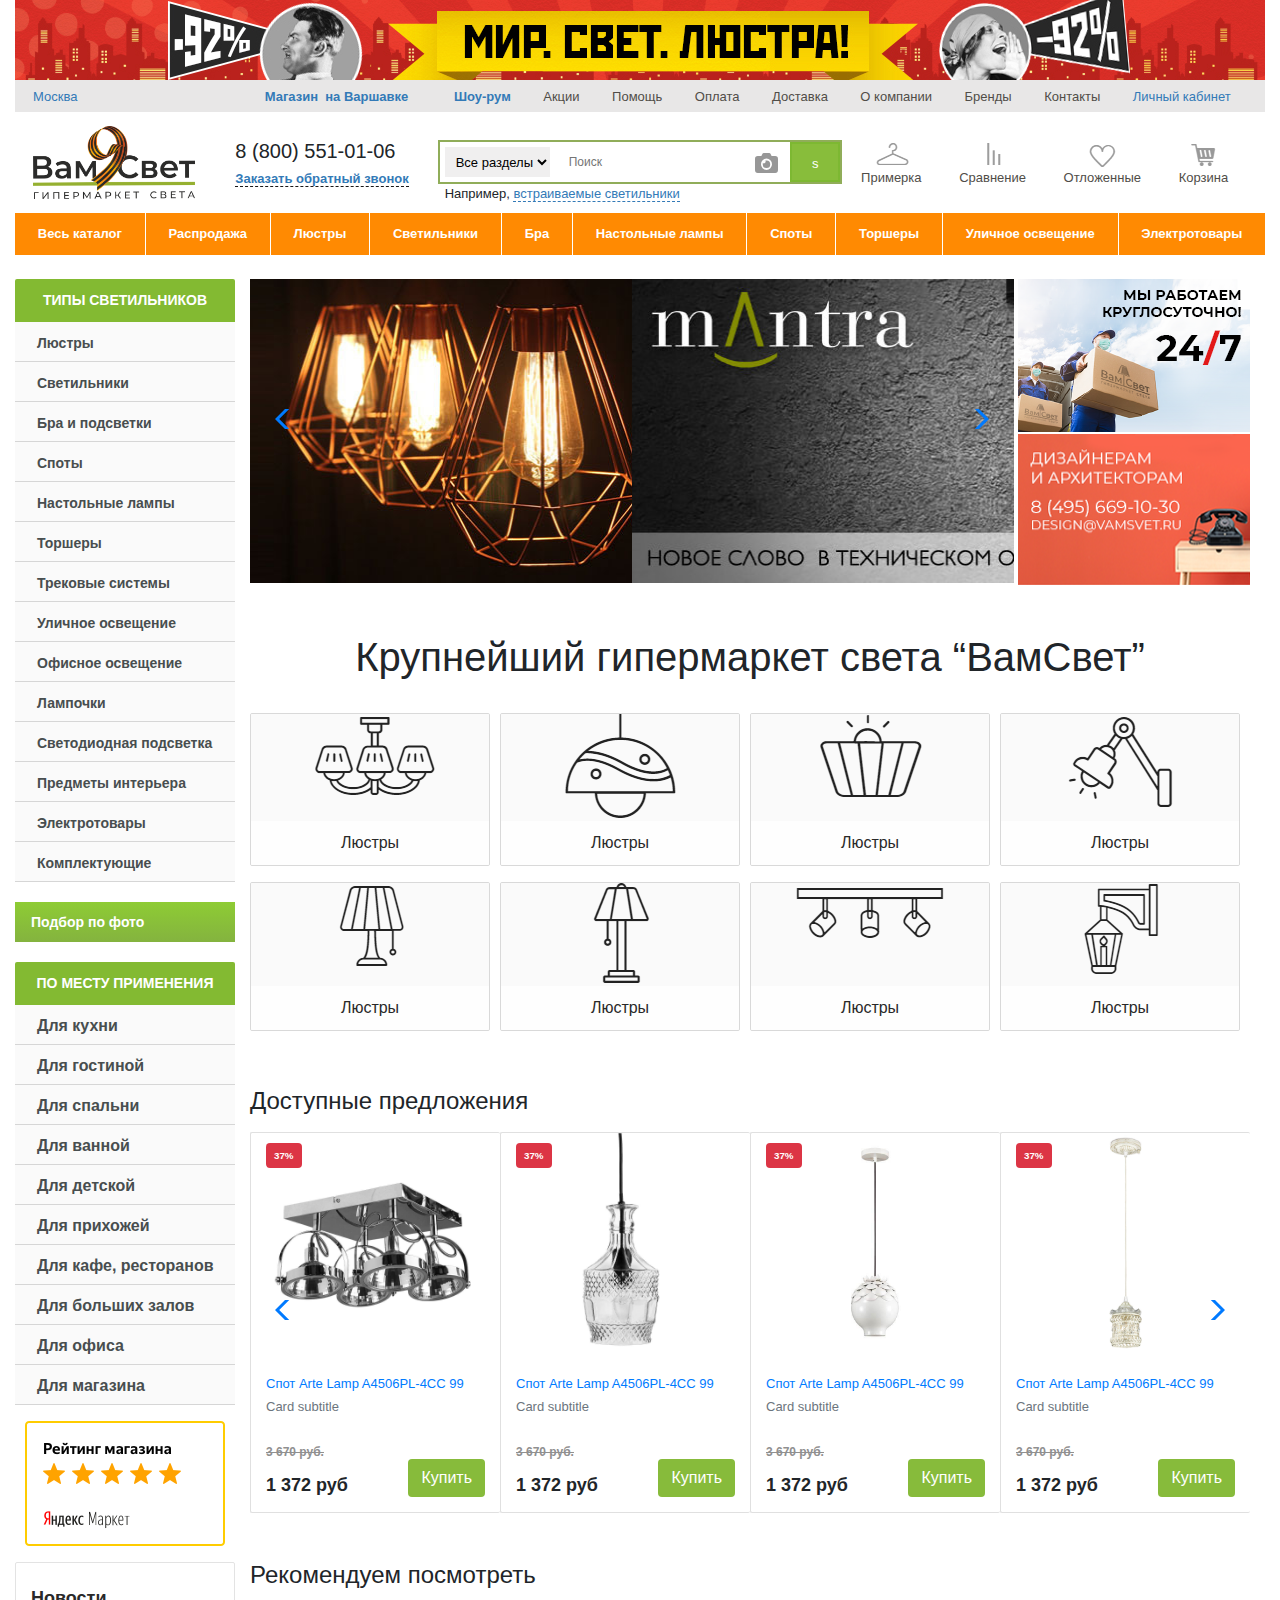
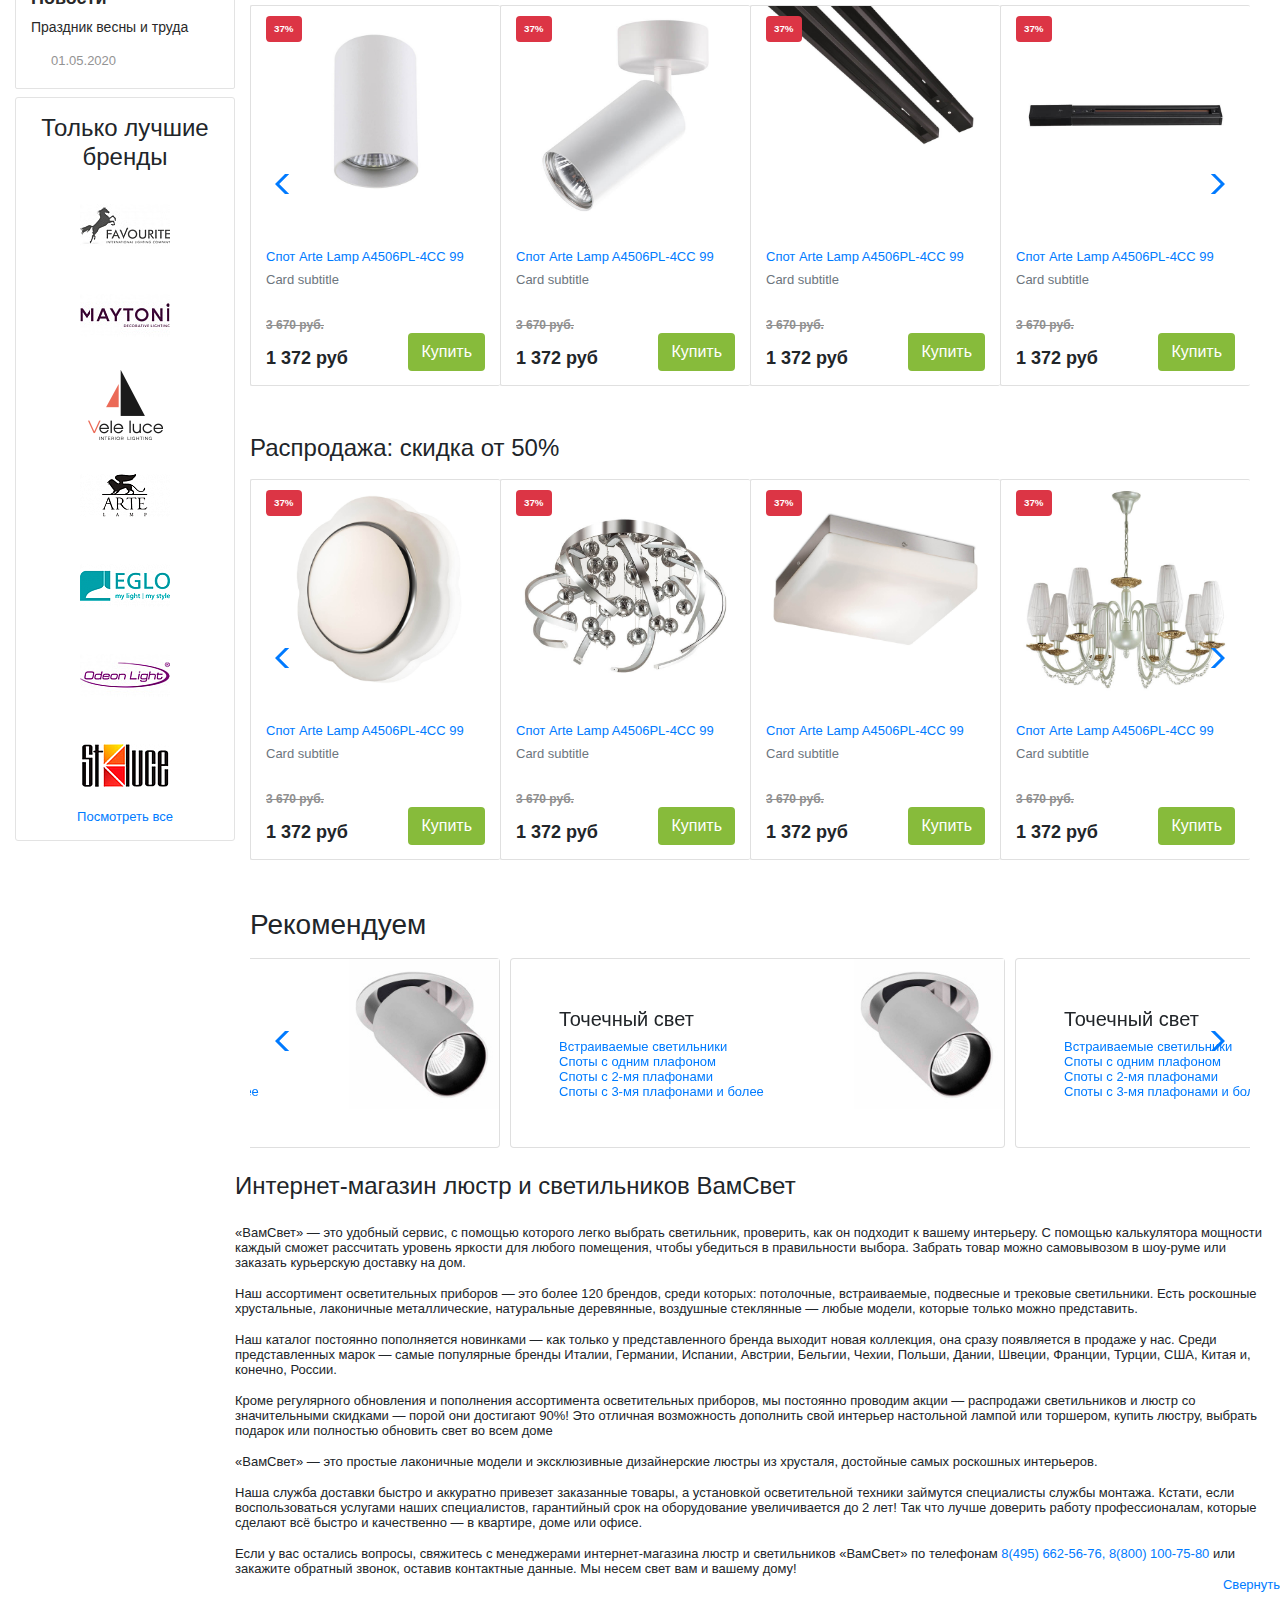
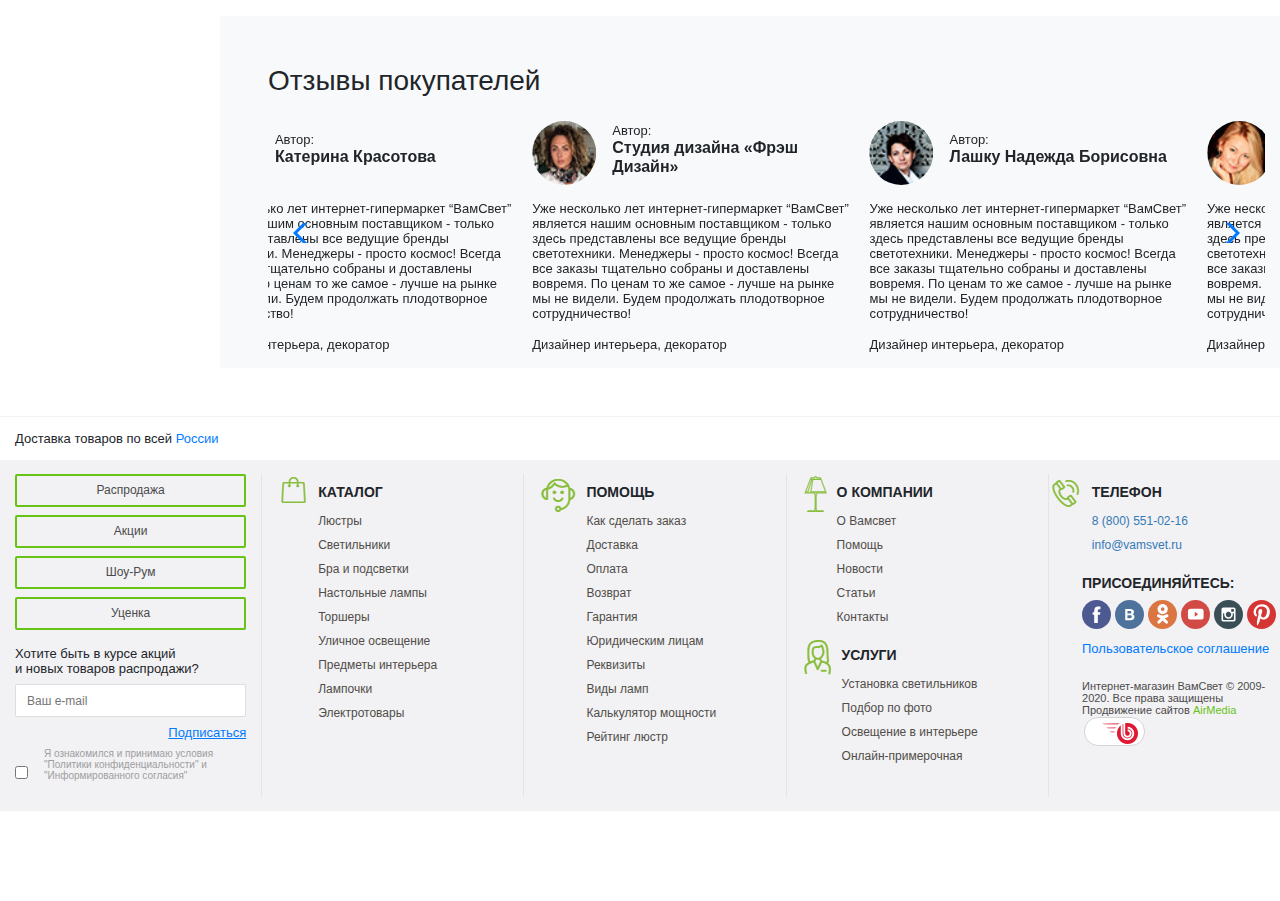
==== commit 6949b30a: "toggler menu-1" ====
--- a/index.html
+++ b/index.html
@@ -12,16 +12,16 @@
         
         <div id="mySidenav" class="sidenav">
             <a href="#" id=space-link></a>
-            <a href="#" class="main-menu-link">Главное меню</a>
-            <nav class="mySidenav-panel">
-                <a href="#" class="main-menu-link">Распродажа</a>
+            <a href="#" class="main-menu-link accordion-menu-1" active>Главное меню</a>
+            <nav class="mySidenav-panel" style="max-height: 304px">
+                <a href="#" class="main-menu-link accordion-menu-2" >Распродажа</a>
                 <nav class="mySidenav-panel">
                     <a href="#" class="main-menu-link pl-5 ">Люстры</a>
                     <a href="#" class="main-menu-link pl-5 ">Люстры</a>
                     <a href="#" class="main-menu-link pl-5 ">Люстры</a>
                 </nav>
-                <a href="#" class="main-menu-link">Каталог</a>
-                <nav class="mySidenav-panel">
+                <a href="#" class="main-menu-link accordion-menu-3" active id="category-link">Каталог</a>
+                <nav class="mySidenav-panel" style="max-height: 152px">
                     <a href="#" class="main-menu-link pl-5">Люстры</a>
                     <a href="#" class="main-menu-link pl-5 ">Люстры</a>
                     <a href="#" class="main-menu-link pl-5 ">Люстры</a>
@@ -43,8 +43,8 @@
                         <div class="d-flex justify-content-between align-items-center">
                             
                             
-                            <span class="header-btn" id="span-open" onclick="openNav()">&#9776;
-                            </span>
+                            <a href="#category-link" class="header-btn" id="span-open" onclick="openNav()">&#9776;
+                            </a>
                             <span class="header-btn" id="span-close" onclick="closeNav()">&#9776;</span>
                             <img src="img/header/vslogo_9mm.png" class="d-none d-sm-block d-md-block" width="70" alt="">
                             <div class="header-form d-none d-sm-none d-md-none">
--- a/css/style.css
+++ b/css/style.css
@@ -129,13 +129,54 @@
 
 
 
-
-.main-menu-link-bg {
+.accordion-menu-1::after {
+    position: absolute;
+    top: 0;
+    right: 23px;
+    display: block;
+    height: 100%;
+    width: 6px;
+    content: "";
+    background: url("../img/arrow-menu-mob.png") no-repeat 0 50%;
+}
+
+.accordion-menu-2::after {
+    position: absolute;
+    top: 0;
+    right: 23px;
+    display: block;
+    height: 100%;
+    width: 6px;
+    content: "";
+    background: url("../img/arrow-menu-mob.png") no-repeat 0 50%;
+}
+
+
+.accordion-menu-3::after {
+    position: absolute;
+    top: 0;
+    right: 23px;
+    display: block;
+    height: 100%;
+    width: 6px;
+    content: "";
+    background: url("../img/arrow-menu-mob.png") no-repeat 0 50%;
+}
+
+.active1, .accordion-menu-1:hover {
     color: #fff !important;
     background-color: #9BC85B;
 }
 
-
+.active2, .accordion-menu-2:hover {
+        color: #24282b;
+    background-color: #DFDFDF;
+}
+
+.active3, .accordion-menu-3:hover {
+        color: #24282b;
+    background-color: #DFDFDF;
+}
 .main-menu-link {
     display: block;
     position: relative;
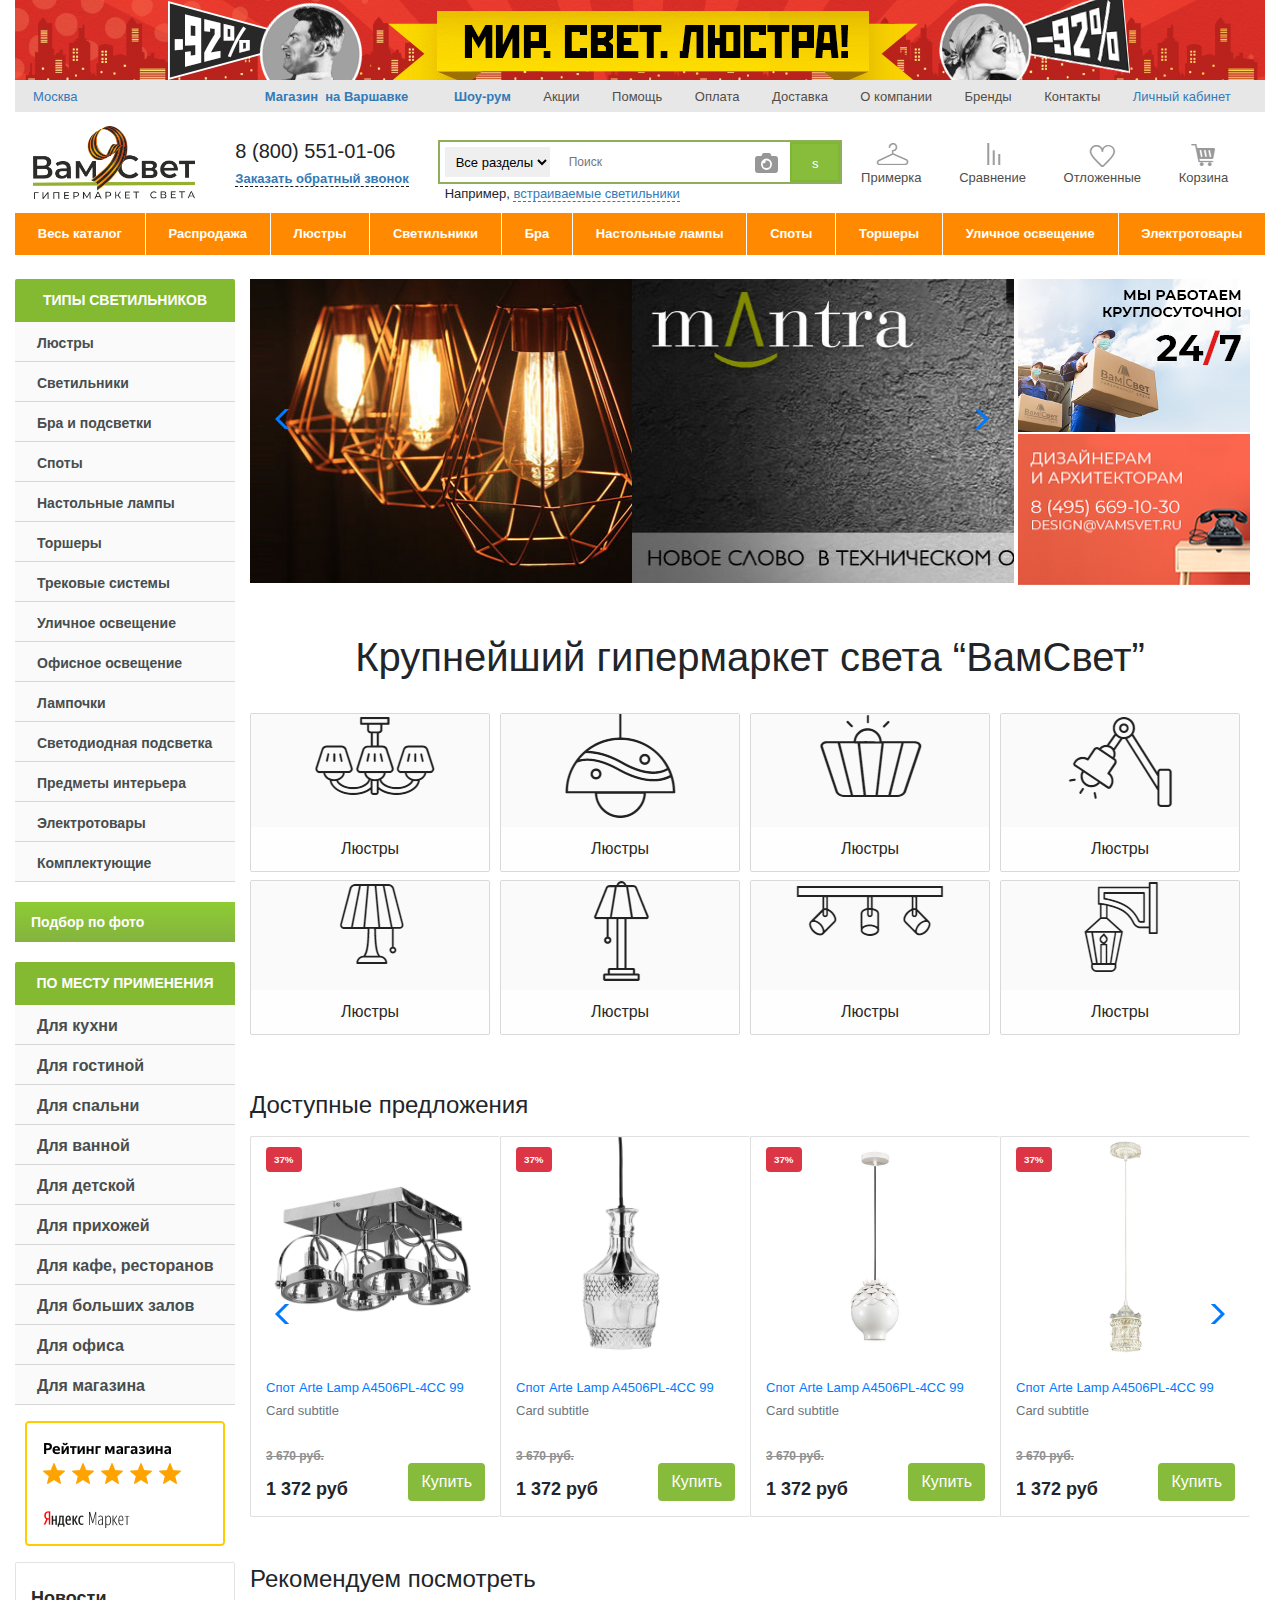
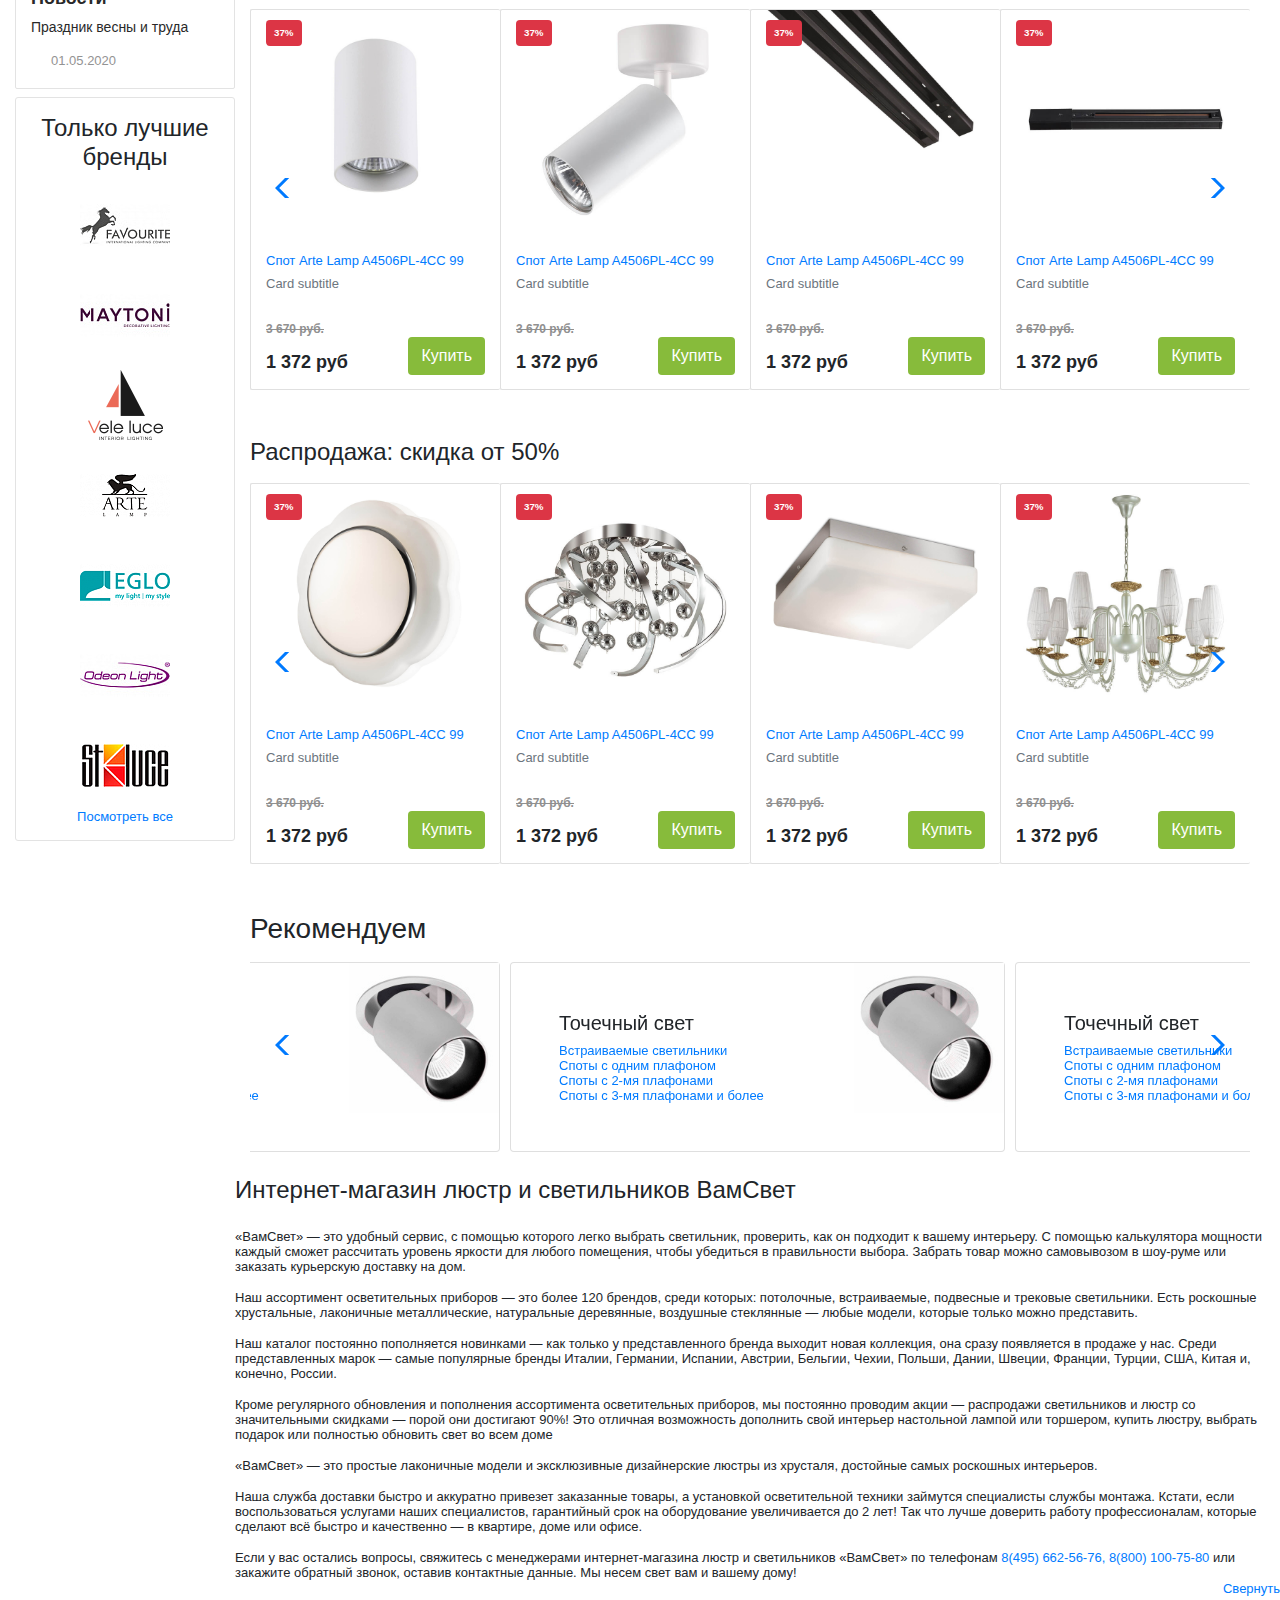
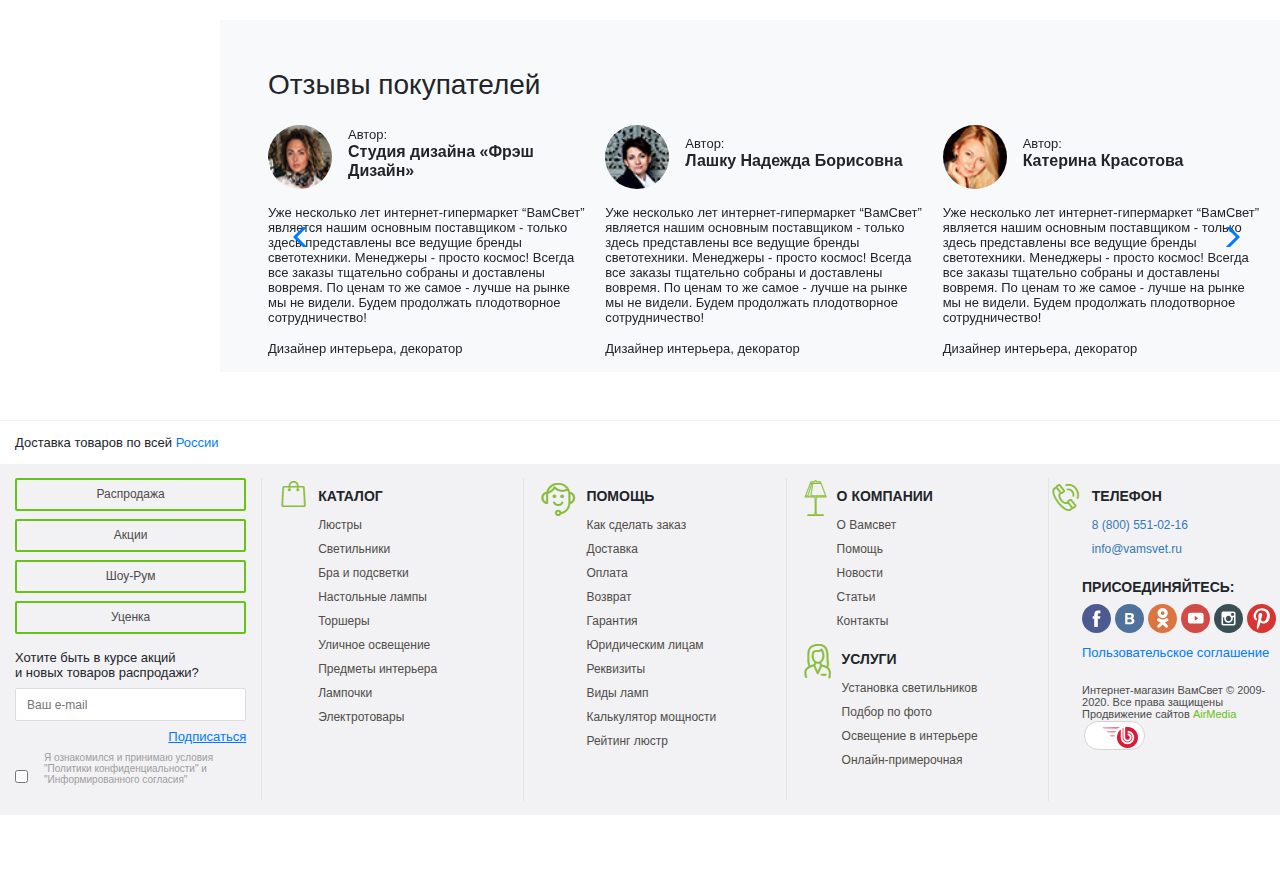
==== commit e1d52e94: "next changes" ====
--- a/index.html
+++ b/index.html
@@ -40,8 +40,7 @@
             <div class="wrapper" >
                 <div id="header" class="d-xl-none d-lg-none d-block d-sm-block d-md-block">
                     <div class="header__content header-container">
-                        <div class="d-flex justify-content-between align-items-center">
-                            
+                        <div class="d-flex justify-content-between align-items-center"> 
                             
                             <a href="#category-link" class="header-btn" id="span-open" onclick="openNav()">&#9776;
                             </a>
@@ -84,10 +83,10 @@
                             <a href="#" class="nav-1__link nav-1__links   font-weight-bold">Шоу-рум</a>
                             <a href="#" class="nav-1__link">Акции</a>
                             <a href="#" class="nav-1__link">Помощь</a>
-                            <a href="#" class="nav-1__link">Оплата</a>
+                            <a href="" class="nav-1__link">Оплата</a>
                             <a href="#" class="nav-1__link">Доставка</a>
                             <div class="dropdown">
-                                <a href="#" class="nav-1__link">О компании</a>
+                                <a href="aboutUs.html" class="nav-1__link">О компании</a>
                                 <div class="dropdown-content">
                                     <a href="#">Новости</a>
                                     <a href="#">Статьи</a>
@@ -401,7 +400,7 @@
                                     <div class="w-100 mb-4"></div>
                                     <div class="col">
                                         <div
-                                            class="row no-gutters flex-xl-nowrap flex-lg-nowrap flex-md-nowrap flex-sm-wrap flex-wrap">
+                                            class="row no-gutters">
                                             <div class="col-xl-3 col-lg-3 col-md-3 col-sm-12 col-12 mb-2">
                                                 <div class="box d-xl-flex d-lg-flex d-md-block d-sm-flex d-flex">
                                                     <div class="box-img">
@@ -482,10 +481,6 @@
                                                     </nav>
                                                 </div>
                                             </div>
-                                        </div>
-                                        <div class="w-100 mb-2"></div>
-                                        <div
-                                            class="row no-gutters flex-xl-nowrap flex-lg-nowrap flex-md-nowrap flex-sm-wrap flex-wrap">
                                             <div class="col-xl-3 col-lg-3 col-md-3 col-sm-12 col-12 mb-2">
                                                 <div class="box d-xl-flex d-lg-flex d-md-block d-sm-flex d-flex">
                                                     <div class="box-img">
@@ -568,7 +563,7 @@
                                             </div>
                                         </div>
                                     </div>
-                                </div>
+                                </div>  
                                 <div class="row no-gutters px-15 mt-5">
                                     <div class="col mb-2">
                                         <h4>Доступные предложения</h4>
--- a/css/style.css
+++ b/css/style.css
@@ -764,17 +764,20 @@
     justify-content: center;
     align-items: center;
     background-color: #FAFAFA;
+    padding-bottom: 50px;
 }
 
 .box-link {
+    width: 100%;
+    position: absolute;
+    bottom: 0;
     display: flex;
     justify-content: center;
     background: rgba(255, 255, 255, 0.8);
     font: 16px/44px Arial, Helvetica, sans-serif;
 }
-.box-link > a {
-    color: #292929;
-}
+
+
 
 .box-nav {
     position: absolute;
@@ -805,6 +808,10 @@
 .box:hover .box-nav {
     opacity: 1;
 }
+
+.box-link > a {
+    color: #292929;
+}
 @media screen and (max-width: 768px) {
     .box {
         flex-direction: row;
@@ -817,6 +824,11 @@
         margin-right: 10px;
         width: 40px;
         height: 25px;
+        padding: 0;
+    }
+    .box-link {
+        position: static;
+        justify-content: flex-start;
     }
 }
 
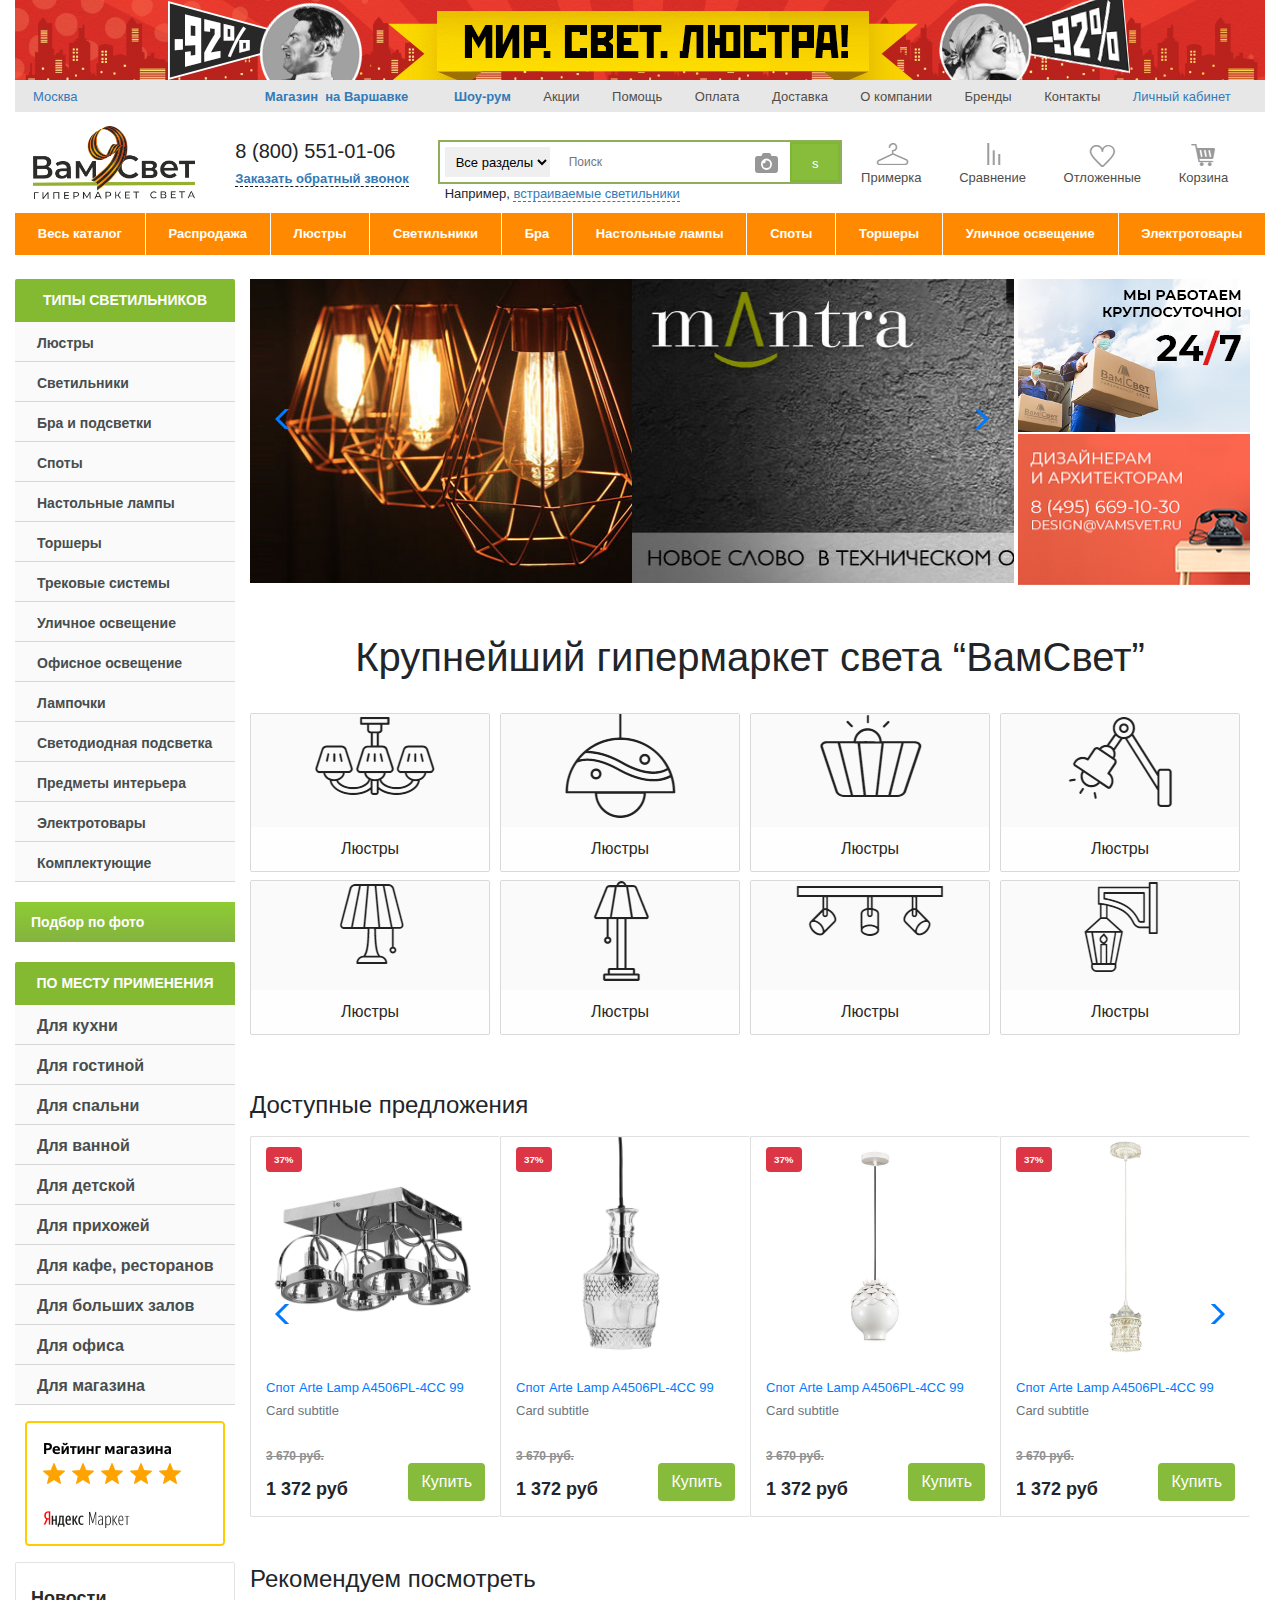
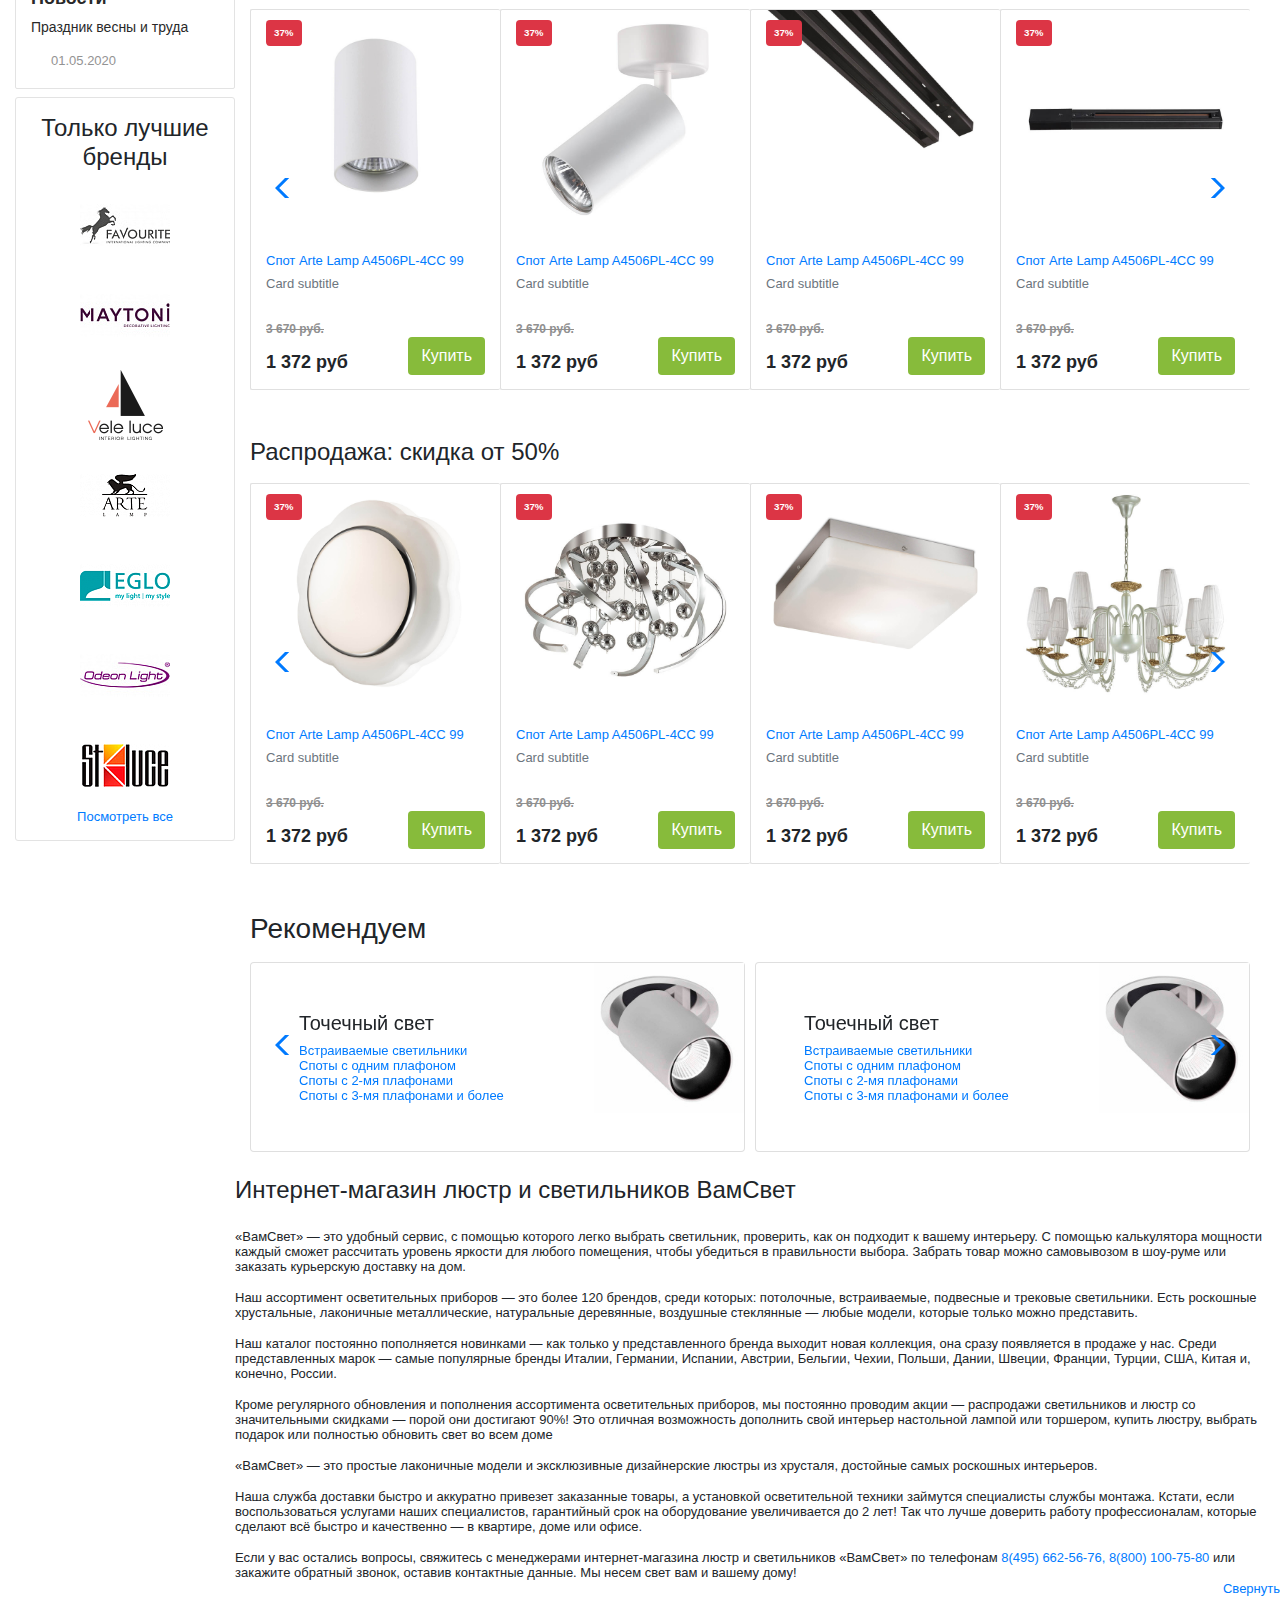
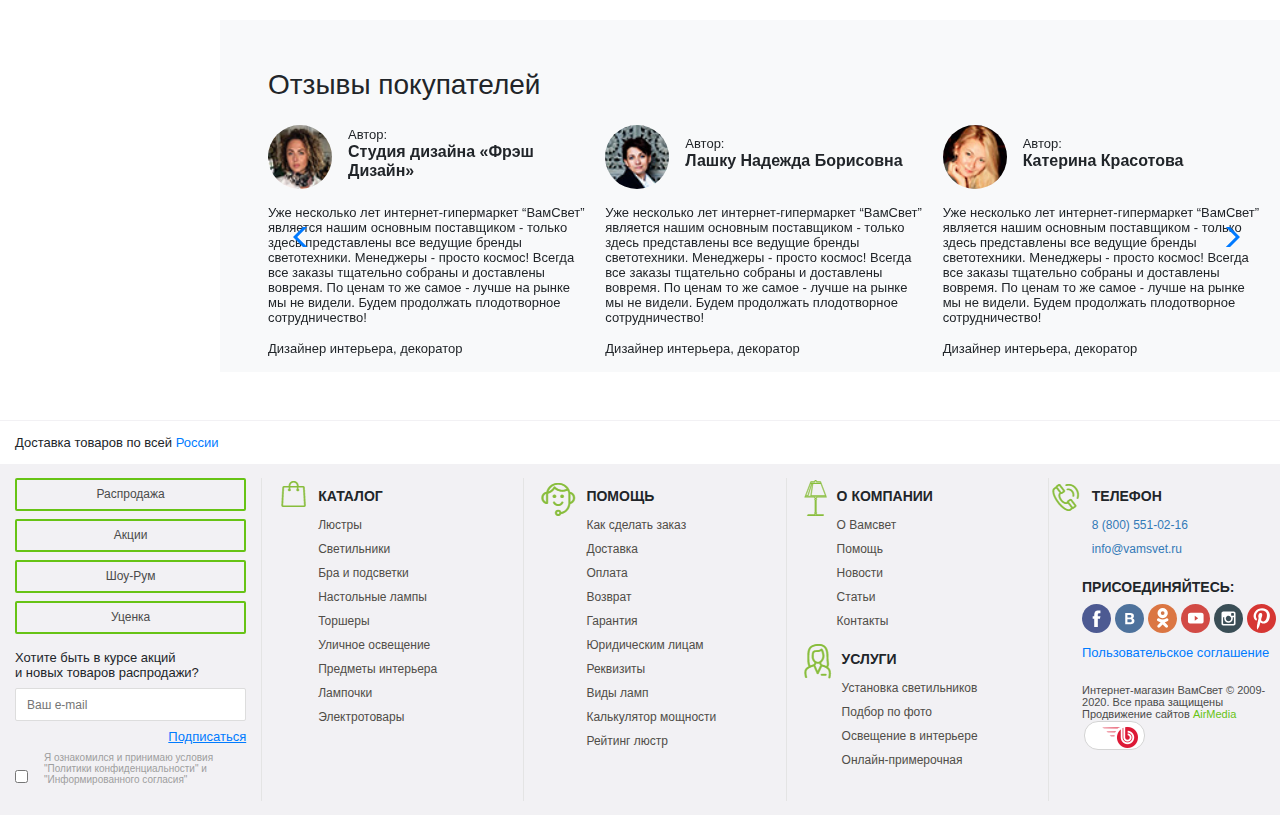
==== commit 9a96cfaf: "recycleBin1" ====
--- a/index.html
+++ b/index.html
@@ -36,7 +36,7 @@
             </nav>
             <a href="#" class="personal-cabinet d-block" >Личный кабинет</a>
         </div>
-        <div id="main">
+        <div id="main" style='transition: 0s;'>
             <div class="wrapper" >
                 <div id="header" class="d-xl-none d-lg-none d-block d-sm-block d-md-block">
                     <div class="header__content header-container">
@@ -158,10 +158,11 @@
                             </div>
                             <div class="nav-2-column-4__block">
                                 <img src="img/nav-2__img/nav-2-_img-4.PNG" class="ml-auto mr-auto" alt="">
-                                <a href="#" class="dropdown">Корзина
+                                <a href="recycleBin.html" class="dropdown">Корзина
                                     <div class="dropdown-content nav-2-column-4__block__drop">
                                         <h3>Корзина</h3>
-                                        <p>Добавьте товары для покупки</p>
+                                        <p id="wilBeHide">Добавьте товары для покупки</p>
+                                        <div id='korz'></div>
                                     </div>
                                 </a>
                             </div>
--- a/css/style.css
+++ b/css/style.css
@@ -92,13 +92,11 @@
   left: 0;
   background-color: #FCFBFB;
   overflow-x: hidden;
-  transition: 0.5s;
 }
 
 .mySidenav-panel {
     max-height: 0;
     overflow: hidden;
-    transition: max-height 0.5s ease-out;
 }
 
 .sidenav-link:hover {
@@ -115,7 +113,7 @@
 
 
 #main {
-  transition: margin-left .5s;
+
 }
 
 #span-close {
